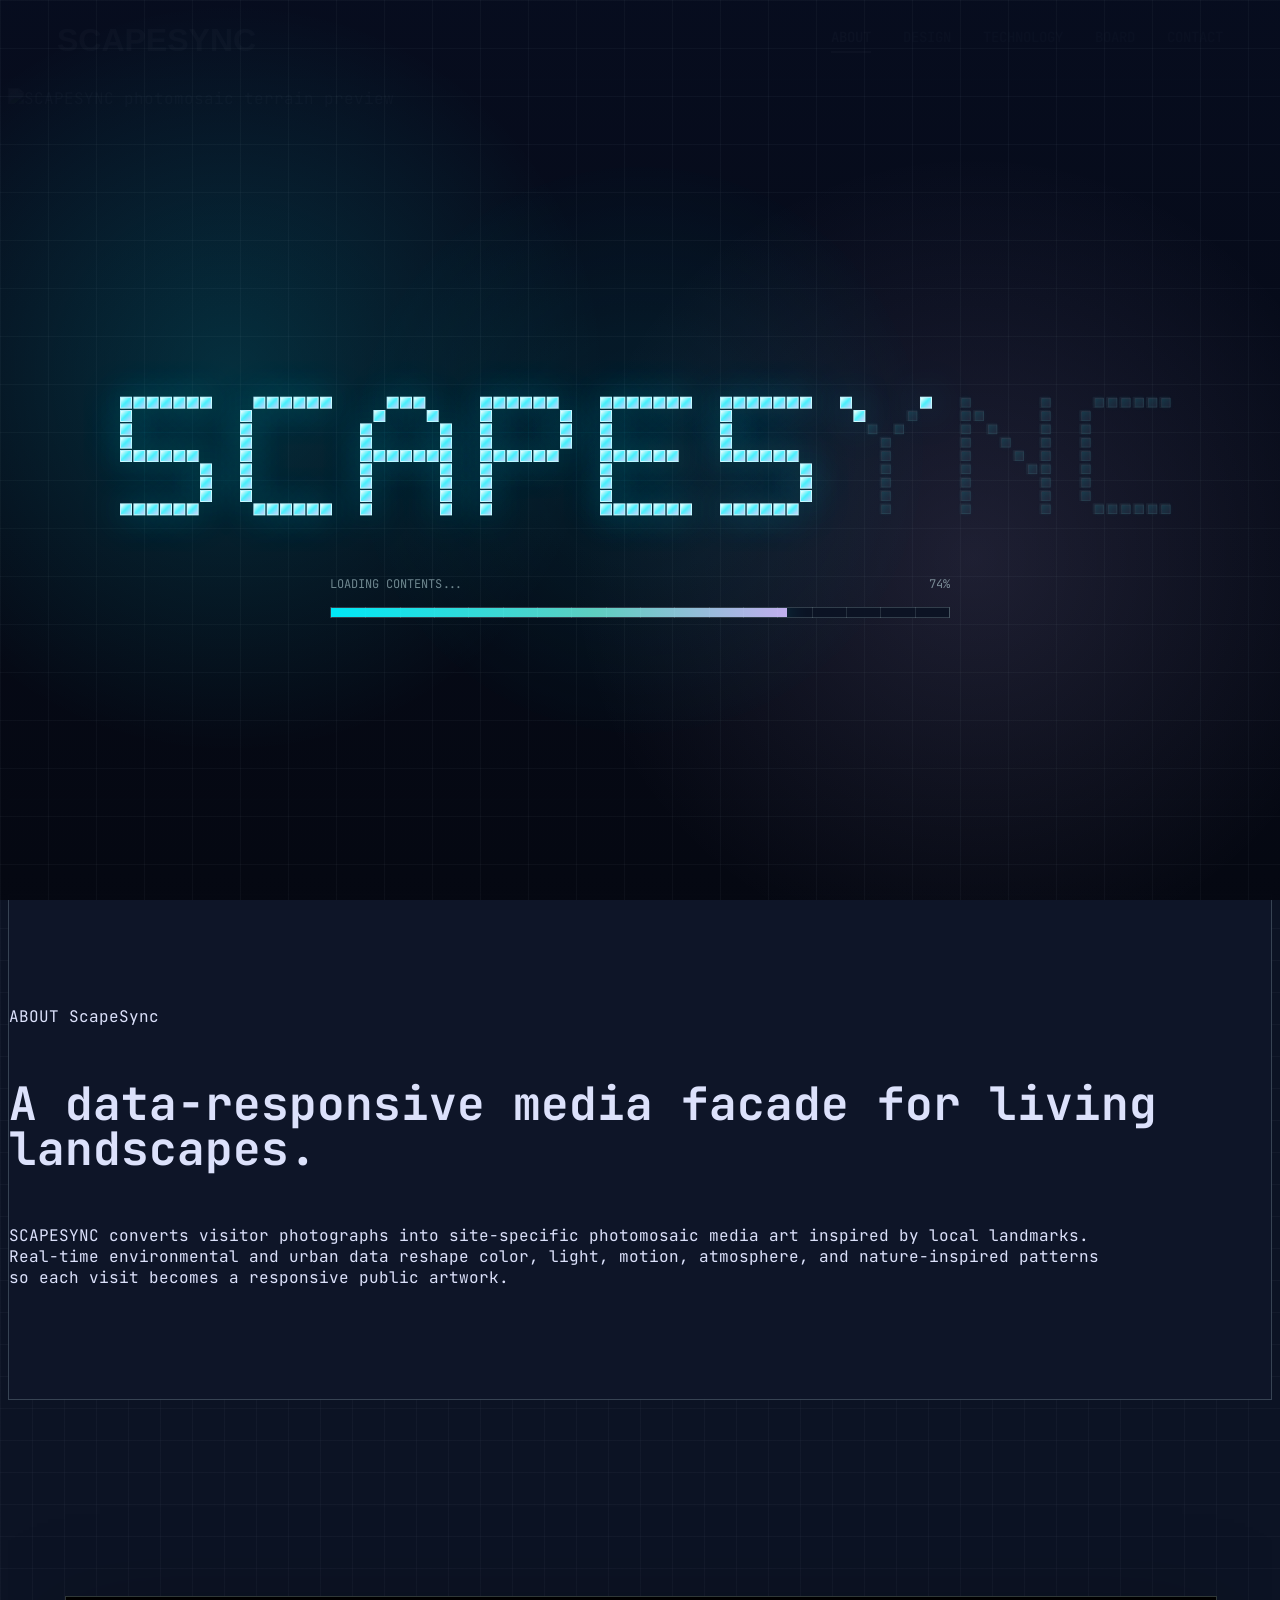
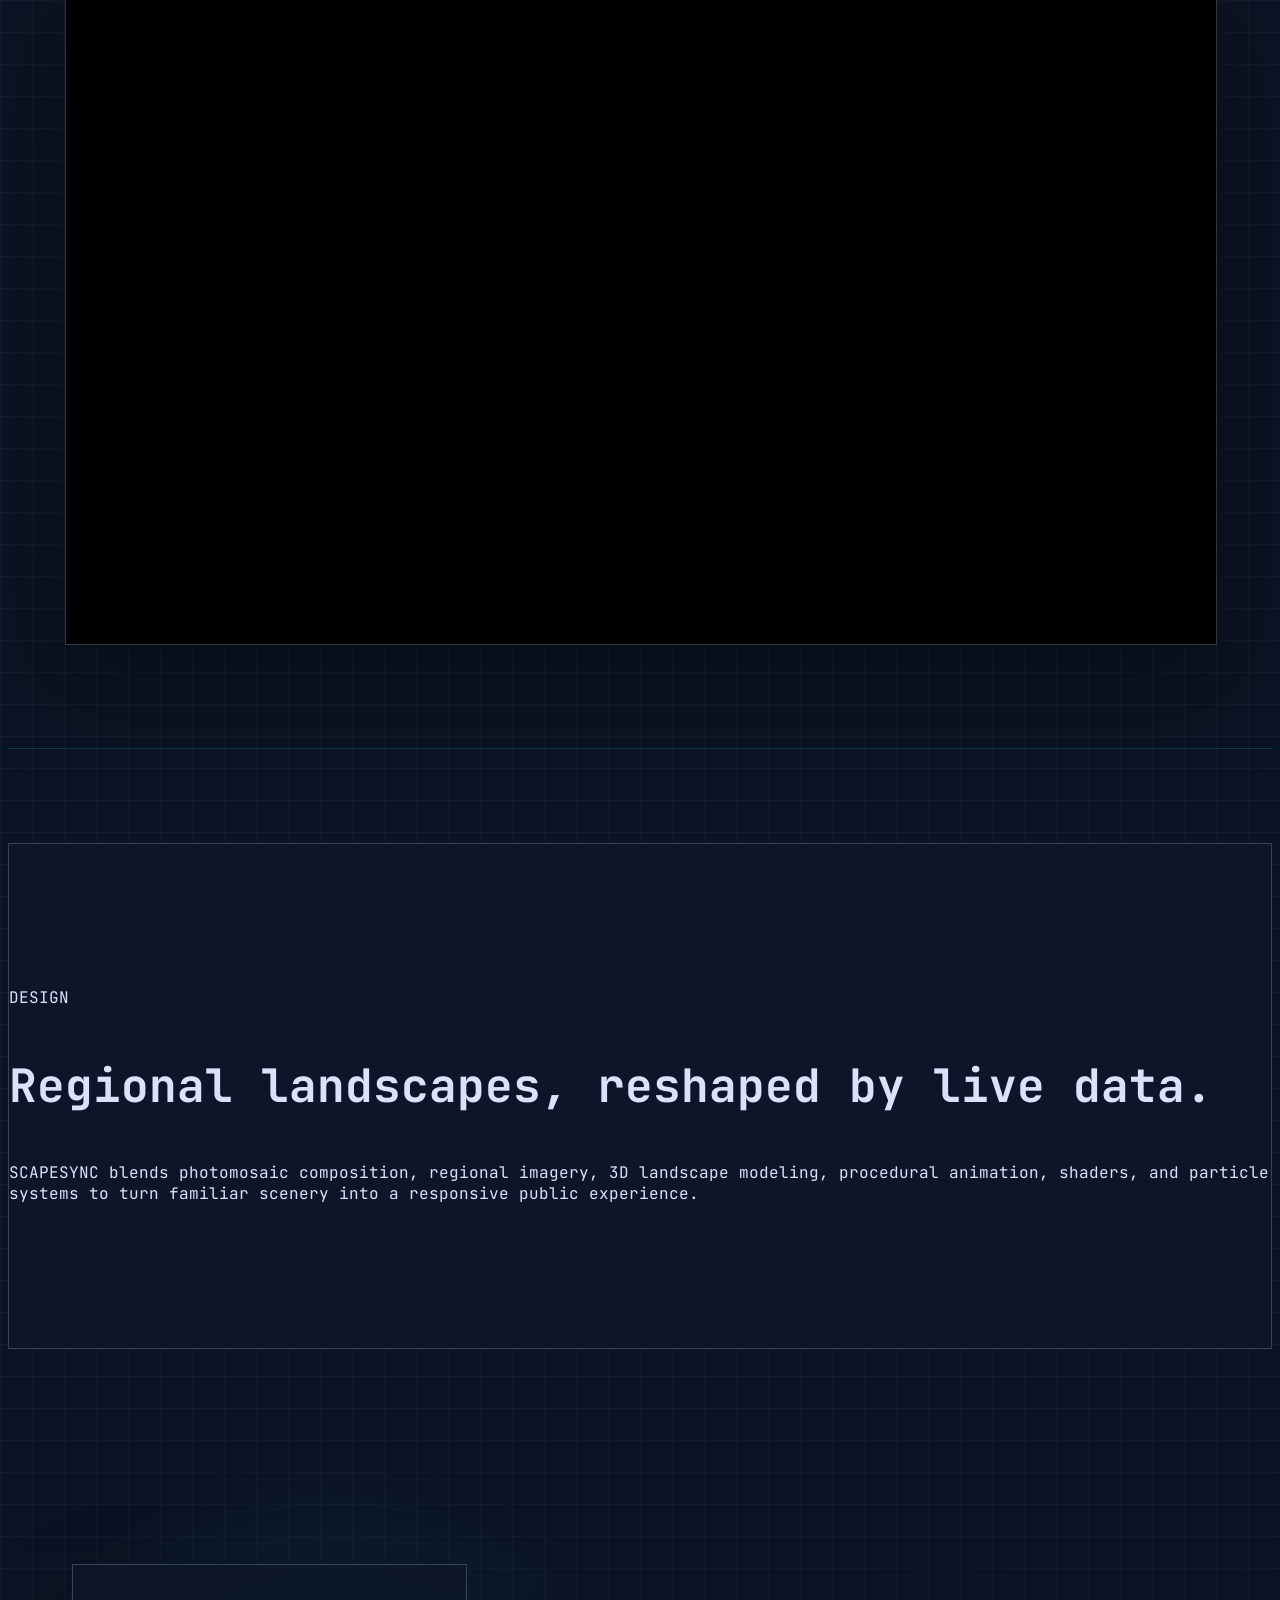
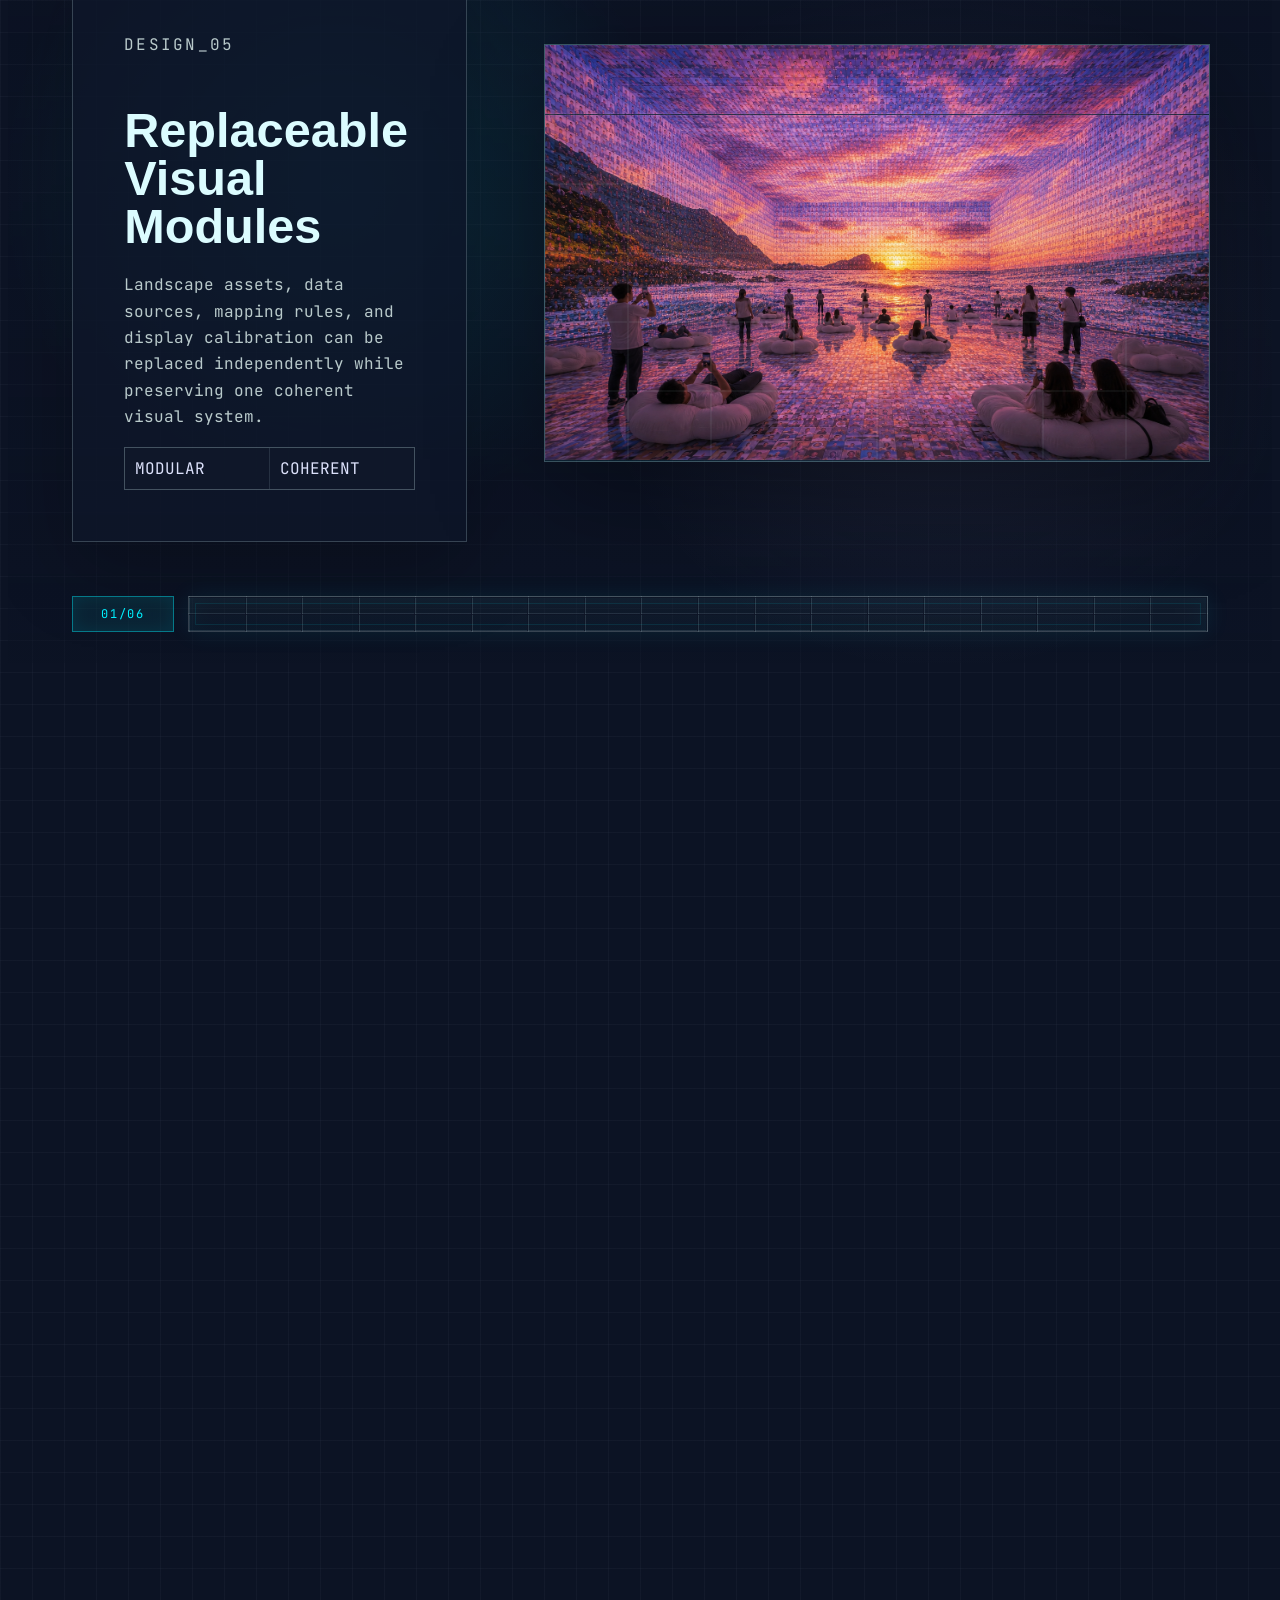
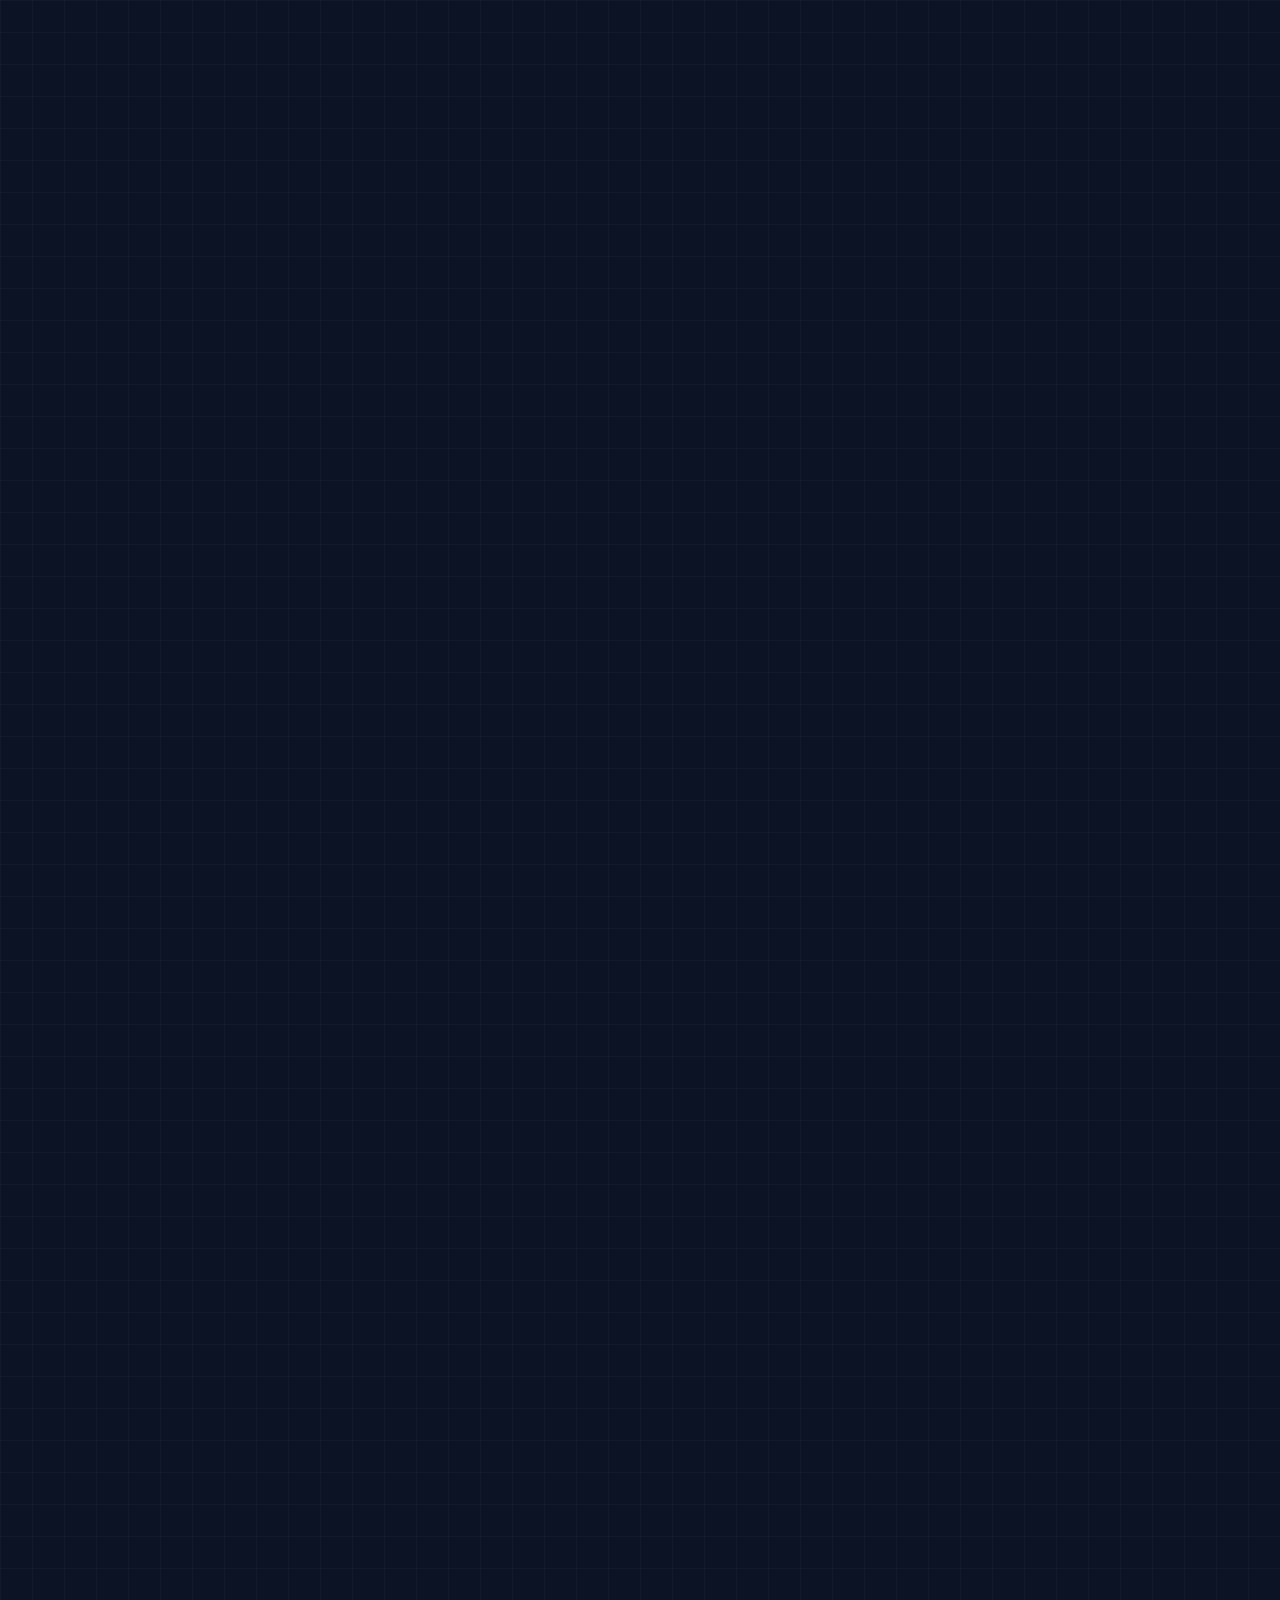
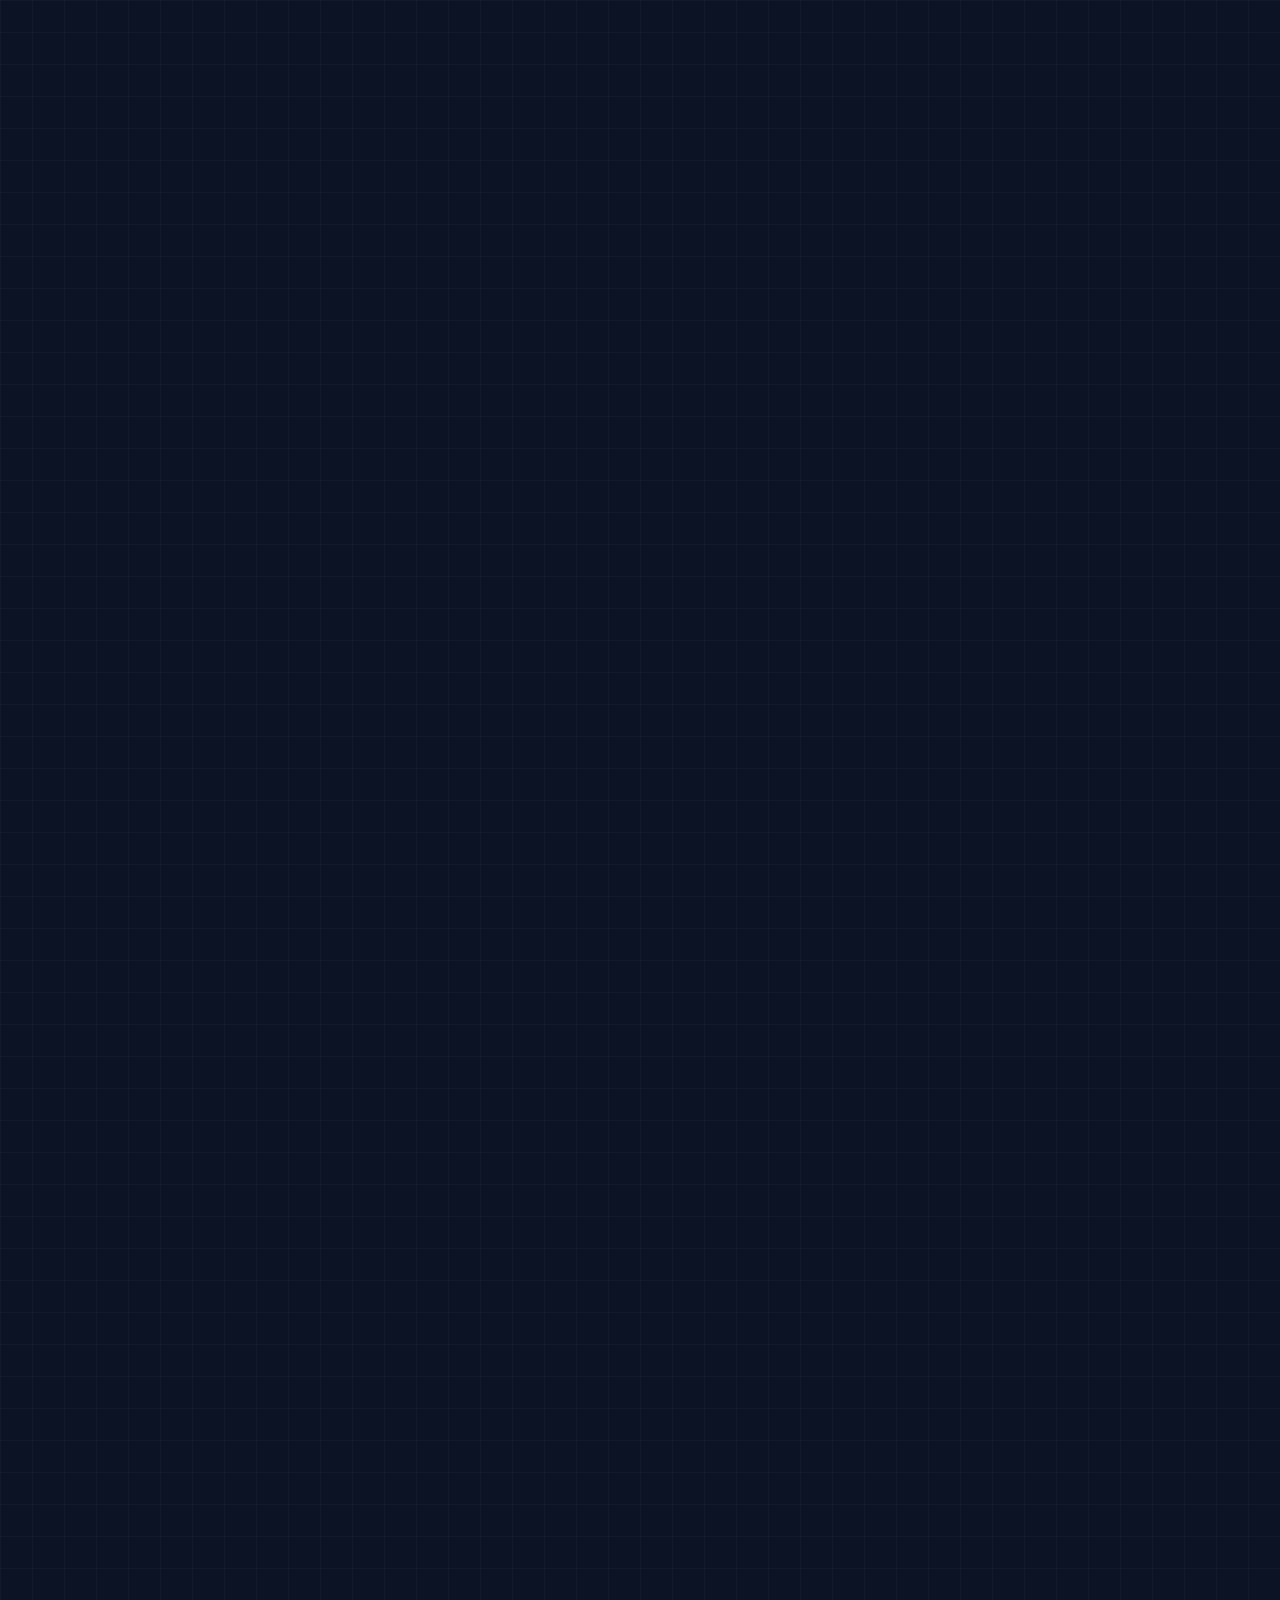
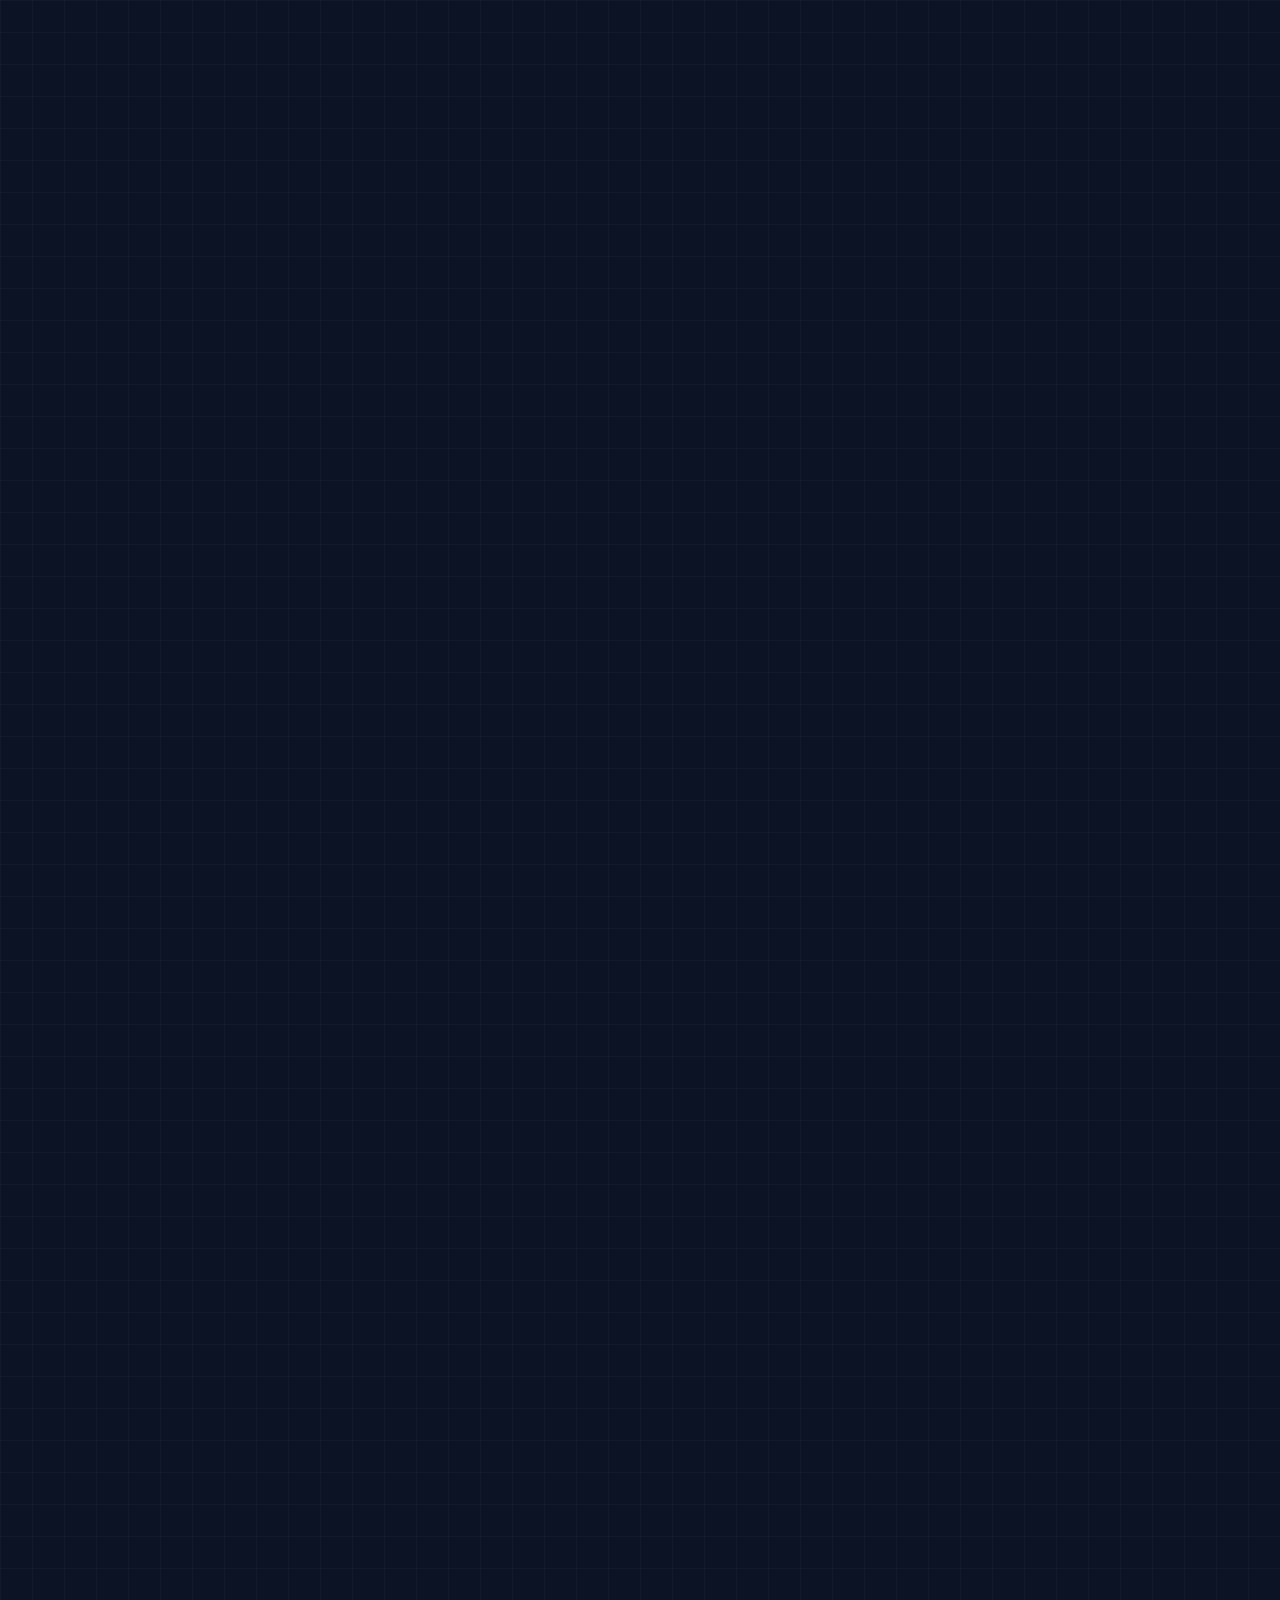
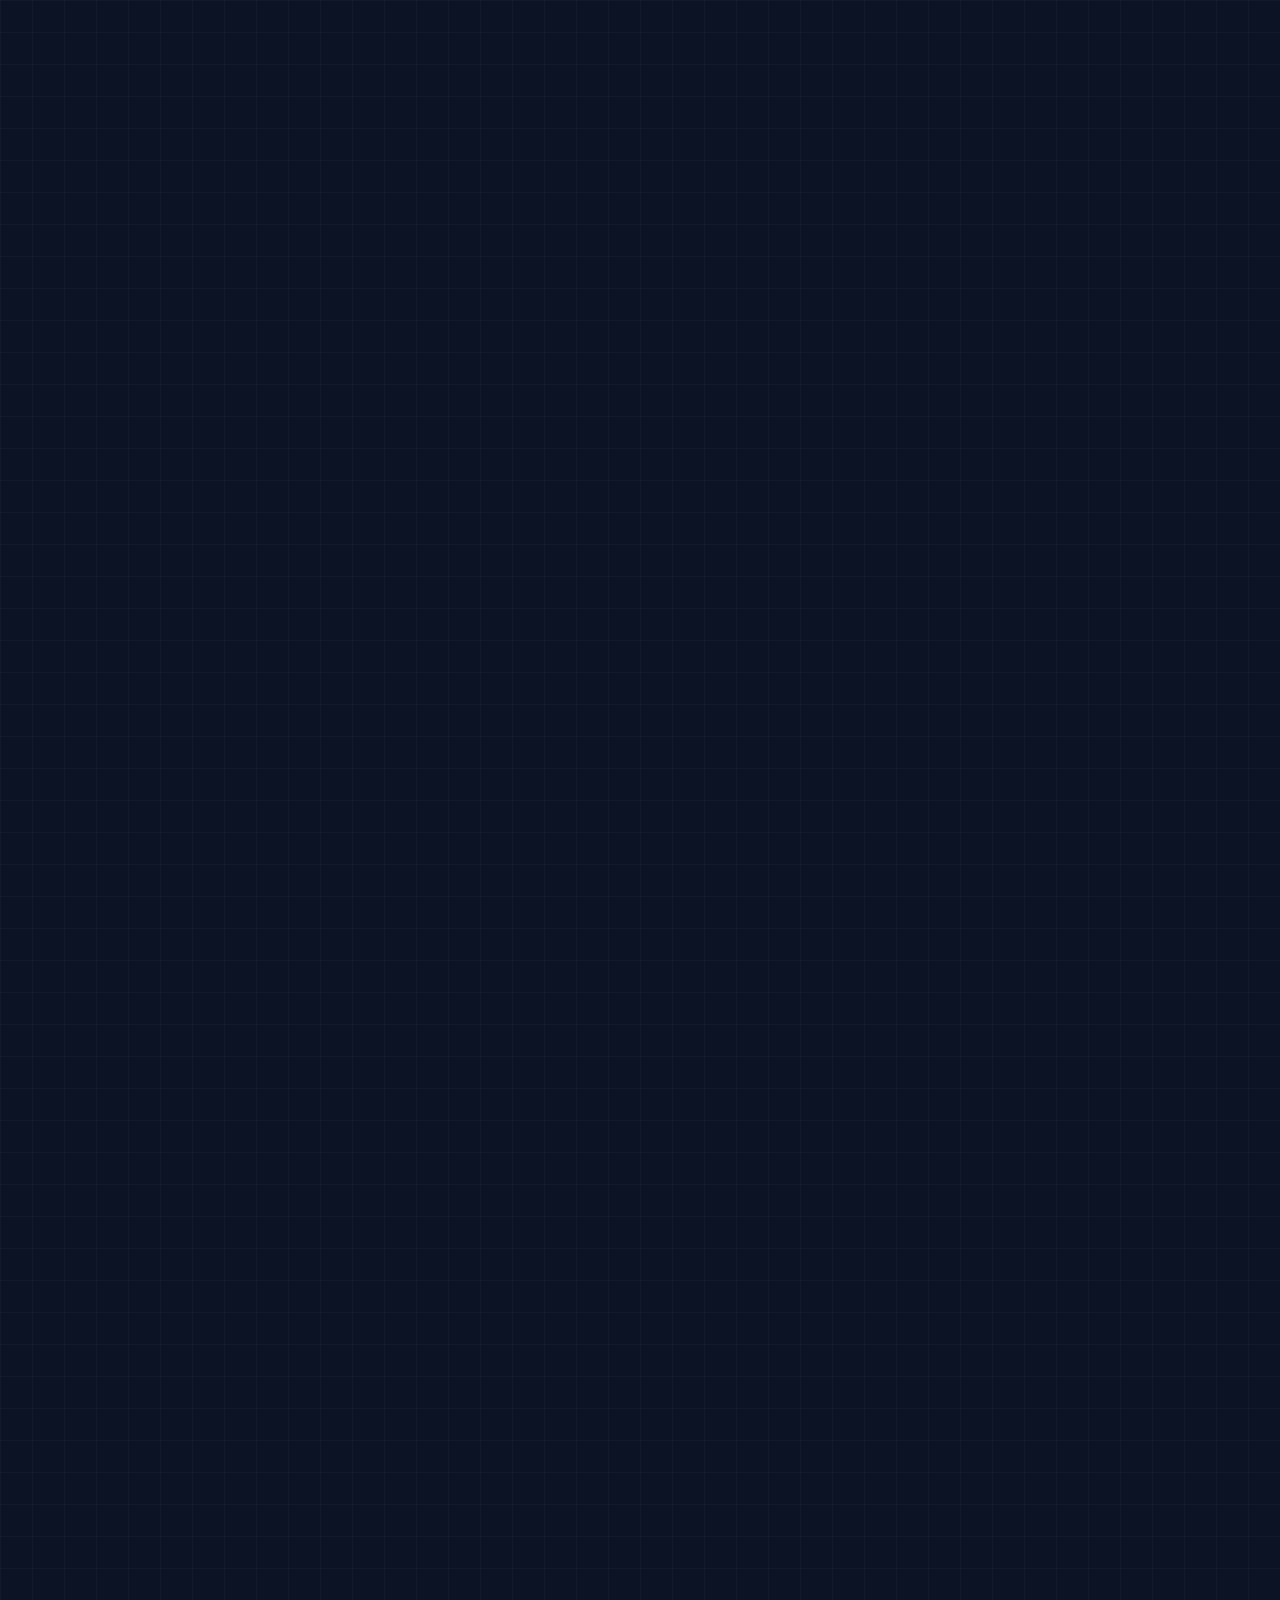
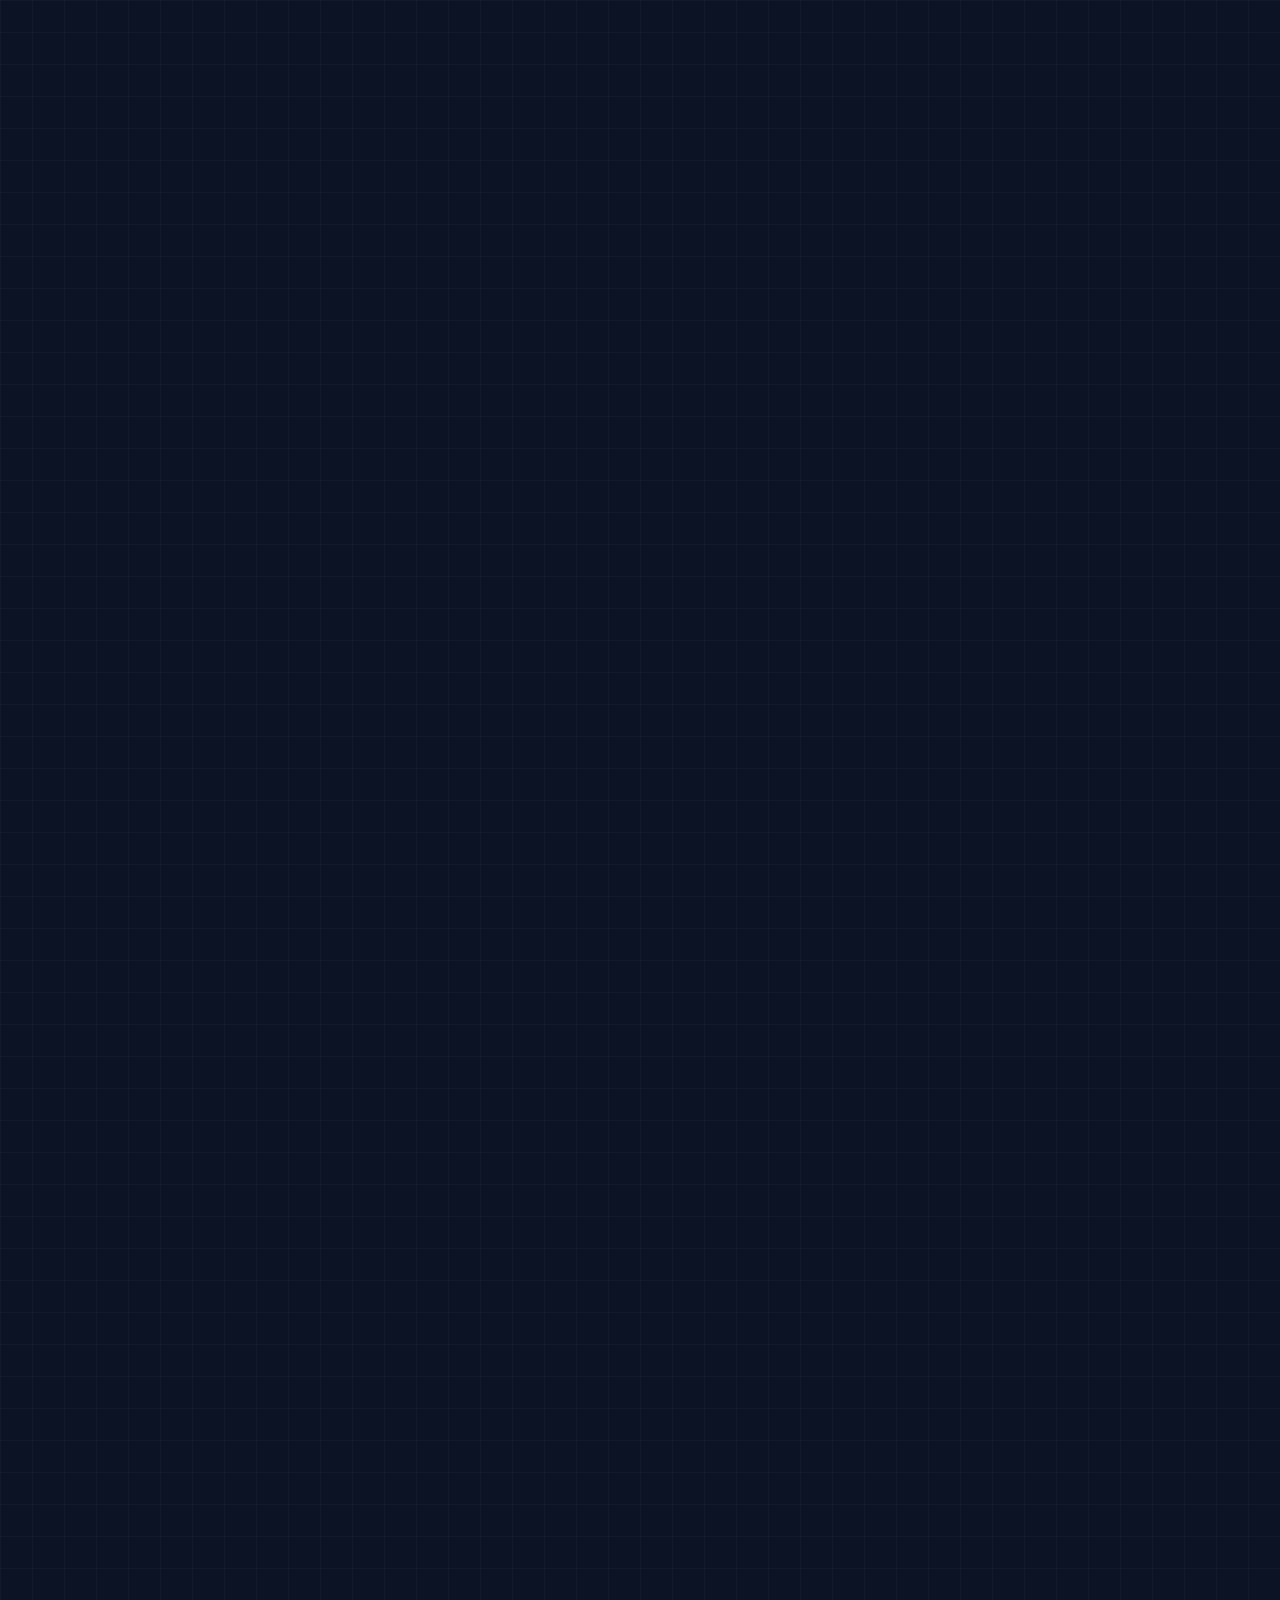
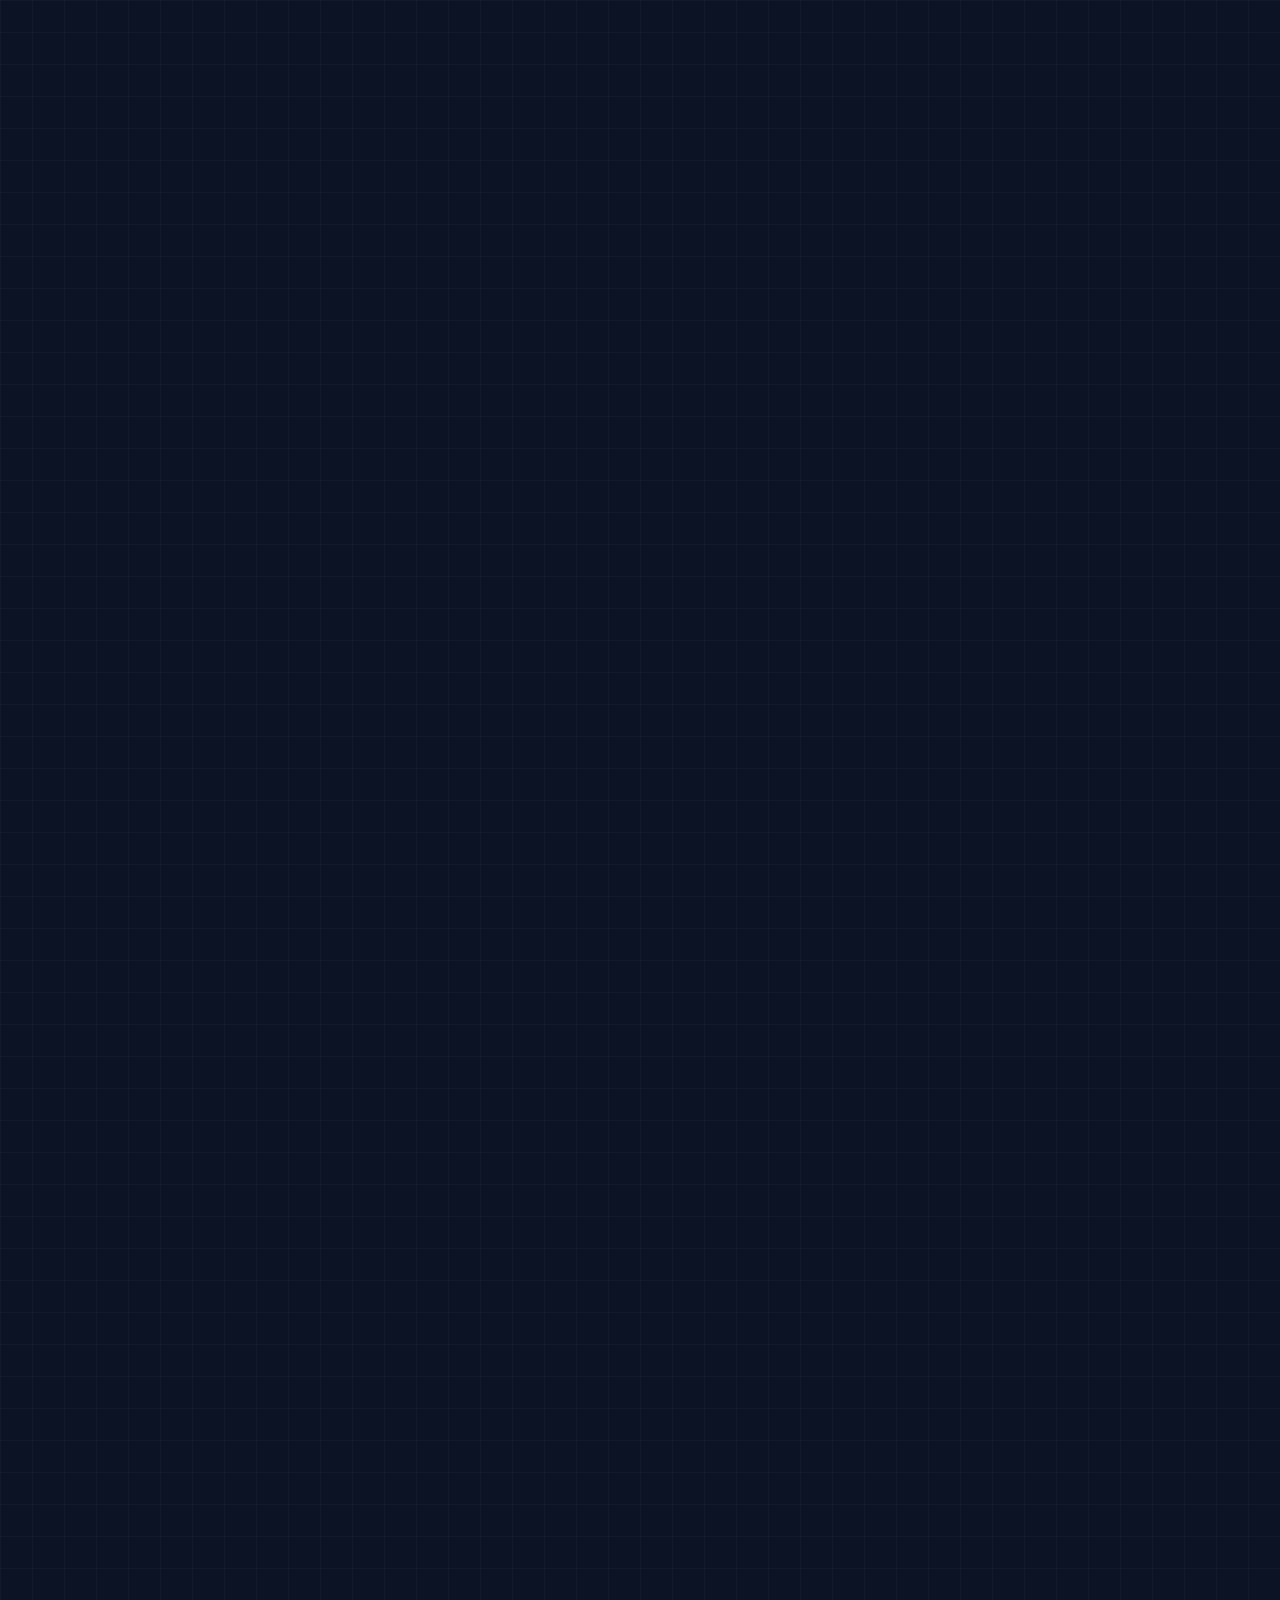
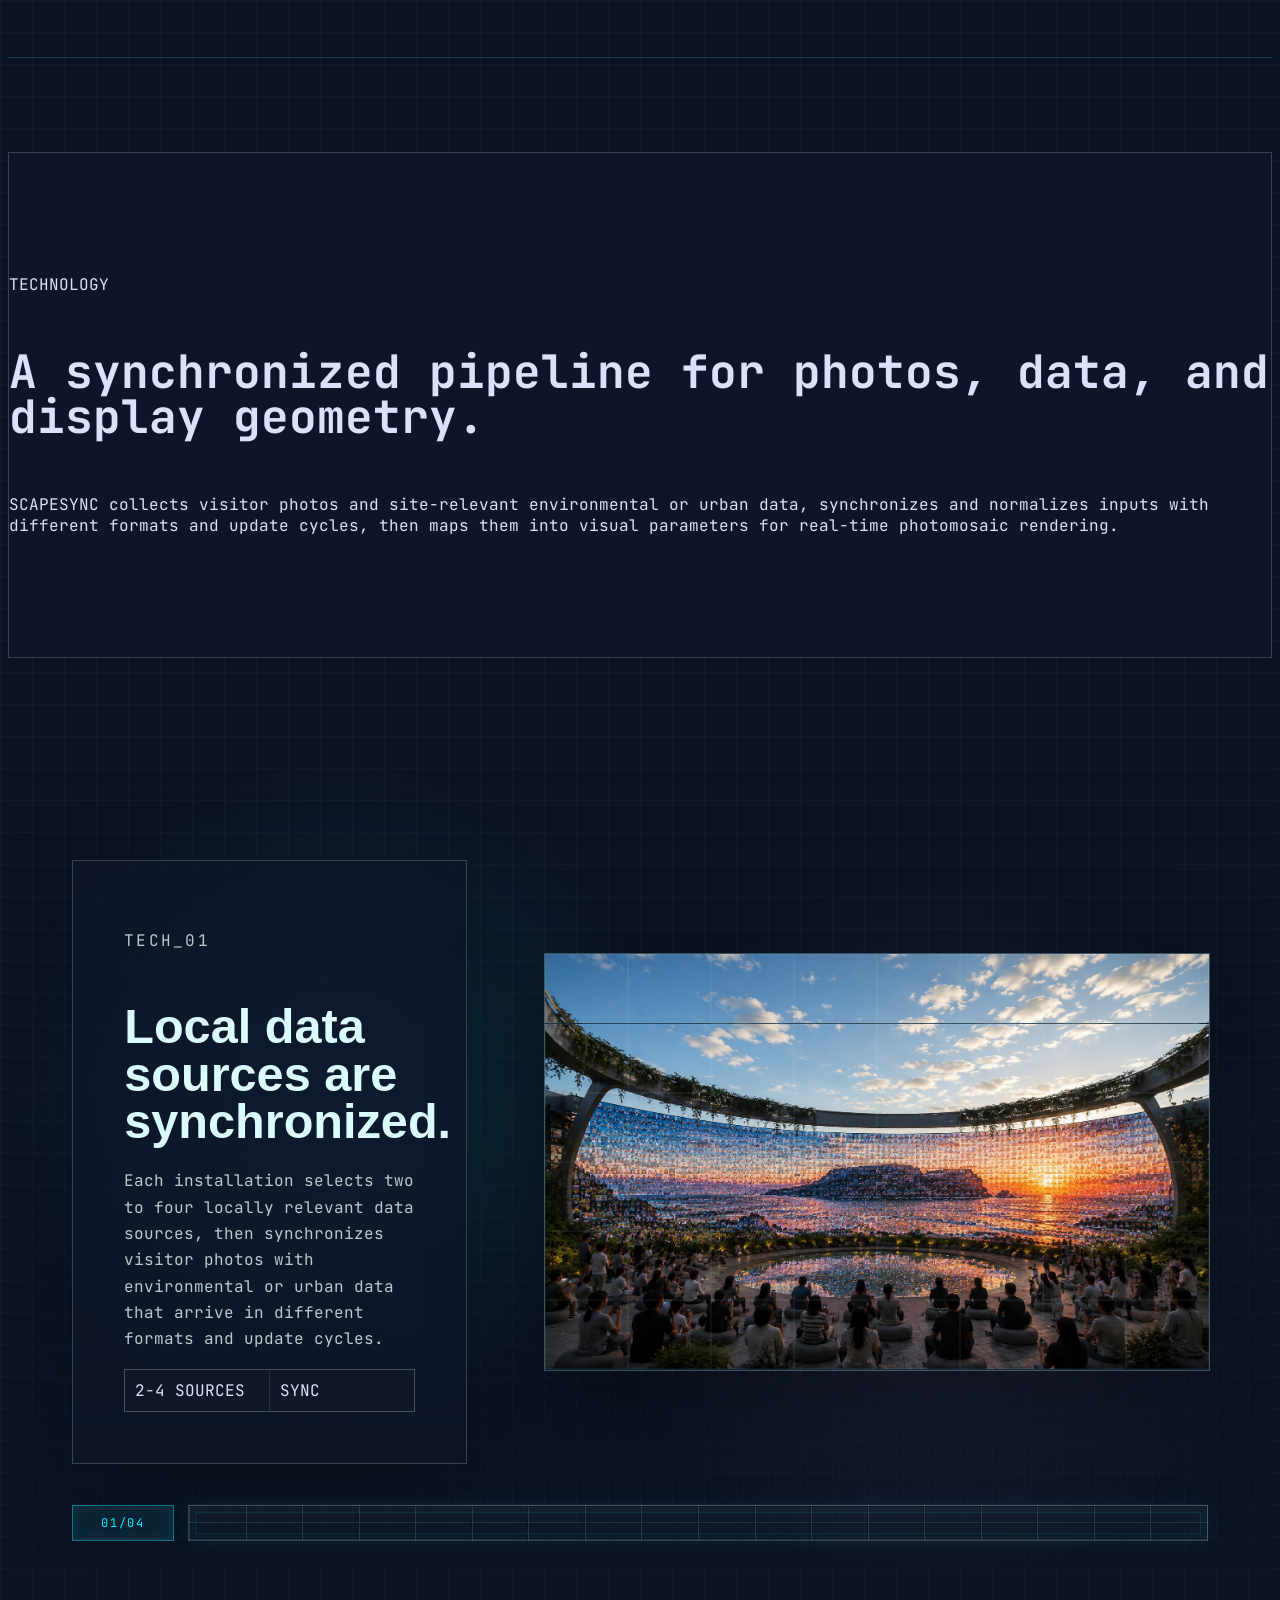
==== index.html @ 0336cdec "last" ====
<!DOCTYPE html>
<html class="dark is-preloading" lang="en">
<head>
<meta charset="utf-8"/>
<meta content="width=device-width, initial-scale=1.0" name="viewport"/>
<title>SCAPESYNC | Responsive Photomosaic Systems</title>
<script>
    (() => {
        try {
            if (sessionStorage.getItem('scapesync-main-assets-ready-v7') === '1') {
                document.documentElement.classList.remove('is-preloading');
            }
        } catch (error) {
            // Session storage can be unavailable in some privacy modes.
        }
    })();
</script>
<link rel="preload" as="image" href="assets/resource/scapesync_banner.jpg" fetchpriority="high"/>
<link rel="preload" as="video" href="assets/resource/Scapesync_about_video.mp4" type="video/mp4"/>
<script src="https://cdn.tailwindcss.com?plugins=forms,container-queries"></script>
<link href="https://fonts.googleapis.com/css2?family=Material+Symbols+Outlined:wght,FILL@100..700,0..1&amp;display=swap" rel="stylesheet"/>
<link href="https://cdn.jsdelivr.net/npm/geist@1.3.0/dist/fonts/geist.css" rel="stylesheet"/>
<link href="https://fonts.googleapis.com/css2?family=JetBrains+Mono:wght@400;500;700&amp;display=swap" rel="stylesheet"/>
<link href="assets/scapesync-common.css?v=nav-20260629" rel="stylesheet"/>
<script id="tailwind-config">
        tailwind.config = {
            darkMode: "class",
            theme: {
                extend: {
                    "colors": {
                        "on-tertiary-fixed-variant": "#005048",
                        "on-tertiary-fixed": "#00201c",
                        "on-secondary-fixed": "#23005c",
                        "error-container": "#93000a",
                        "inverse-on-surface": "#2a3043",
                        "error": "#ffb4ab",
                        "tertiary": "#d3fff6",
                        "on-secondary-container": "#c4abff",
                        "on-error-container": "#ffdad6",
                        "primary-container": "#00f0ff",
                        "secondary-container": "#571bc1",
                        "surface-container-lowest": "#070d1f",
                        "on-primary-fixed-variant": "#004f54",
                        "surface-dim": "#0c1324",
                        "secondary": "#d0bcff",
                        "on-surface": "#dce1fb",
                        "on-primary": "#00363a",
                        "surface-container-low": "#151b2d",
                        "outline-variant": "#3b494b",
                        "surface-container": "#191f31",
                        "secondary-fixed-dim": "#d0bcff",
                        "on-tertiary-container": "#006b60",
                        "on-secondary-fixed-variant": "#5516be",
                        "secondary-fixed": "#e9ddff",
                        "tertiary-fixed-dim": "#4fdbc8",
                        "on-background": "#dce1fb",
                        "outline": "#849495",
                        "on-primary-container": "#006970",
                        "primary-fixed": "#7df4ff",
                        "surface-tint": "#00dbe9",
                        "inverse-primary": "#006970",
                        "tertiary-fixed": "#71f8e4",
                        "on-error": "#690005",
                        "tertiary-container": "#66efdb",
                        "surface-variant": "#2e3447",
                        "inverse-surface": "#dce1fb",
                        "on-surface-variant": "#b9cacb",
                        "surface-container-high": "#23293c",
                        "surface": "#0c1324",
                        "on-secondary": "#3c0091",
                        "primary-fixed-dim": "#00dbe9",
                        "background": "#0c1324",
                        "surface-container-highest": "#2e3447",
                        "surface-bright": "#33394c",
                        "on-tertiary": "#003731",
                        "on-primary-fixed": "#002022",
                        "primary": "#dbfcff"
                    },
                    "borderRadius": {
                        "DEFAULT": "0px",
                        "lg": "0px",
                        "xl": "0px",
                        "full": "0px"
                    },
                    "spacing": {
                        "margin-mobile": "20px",
                        "unit": "4px",
                        "margin-desktop": "64px",
                        "gutter": "24px",
                        "container-max": "1440px"
                    },
                    "fontFamily": {
                        "headline-lg-mobile": ["Geist"],
                        "headline-xl": ["Geist"],
                        "headline-lg": ["Geist"],
                        "data-label": ["JetBrains Mono"],
                        "data-value": ["JetBrains Mono"],
                        "body-md": ["JetBrains Mono"]
                    },
                    "fontSize": {
                        "headline-lg-mobile": ["24px", {"lineHeight": "32px", "letterSpacing": "0", "fontWeight": "600"}],
                        "headline-xl": ["48px", {"lineHeight": "56px", "letterSpacing": "0", "fontWeight": "700"}],
                        "headline-lg": ["16px", {"lineHeight": "40px", "letterSpacing": "0", "fontWeight": "600"}],
                        "data-label": ["72px", {"lineHeight": "20px", "letterSpacing": "0", "fontWeight": "500"}],
                        "data-value": ["12px", {"lineHeight": "16px", "letterSpacing": "0", "fontWeight": "700"}],
                        "body-md": ["14px", {"lineHeight": "22px", "letterSpacing": "0", "fontWeight": "400"}]
                    }
                },
            },
        }
    </script>
<style>
        html {
            scroll-behavior: smooth;
        }

        :root {
            --nav-h: 80px;
        }

        body {
            min-height: 100vh;
            background-color: #0c1324;
            color: #dce1fb;
            font-family: 'JetBrains Mono', monospace;
            overflow-x: hidden;
            background-image:
                linear-gradient(rgba(219, 252, 255, 0.03) 1px, transparent 1px),
                linear-gradient(90deg, rgba(219, 252, 255, 0.03) 1px, transparent 1px);
            background-size: 32px 32px;
        }

        #ambient-tile-field {
            position: fixed;
            inset: 0;
            z-index: 0;
            display: grid;
            grid-template-columns: repeat(var(--ambient-columns, 40), minmax(0, 1fr));
            grid-template-rows: repeat(var(--ambient-rows, 24), minmax(0, 1fr));
            gap: 1px;
            pointer-events: none;
            perspective: 1200px;
            transform-style: preserve-3d;
            opacity: 0.76;
            contain: layout paint style;
        }

        #ambient-tile-field::after {
            content: '';
            position: absolute;
            inset: 0;
            z-index: 2;
            background: linear-gradient(180deg, rgba(12, 19, 36, 0.16), rgba(12, 19, 36, 0.82));
            pointer-events: none;
        }

        .ambient-tile {
            position: relative;
            z-index: 0;
            min-width: 0;
            min-height: 0;
            background: hsla(var(--tile-hue, 185), 100%, 55%, var(--tile-alpha, 0.026));
            border: 1px solid hsla(var(--tile-hue, 185), 100%, 82%, var(--tile-border, 0.045));
            opacity: var(--tile-opacity, 0.54);
            box-shadow:
                0 0 calc(var(--tile-glow, 0) * 1px) hsla(var(--tile-hue, 185), 100%, 62%, 0.22),
                inset 0 0 calc(var(--tile-inner-glow, 0) * 1px) hsla(var(--tile-hue, 185), 100%, 78%, 0.12);
            transform:
                translateZ(var(--tile-z, 0px))
                rotateX(var(--tile-rx, 0deg))
                rotateY(var(--tile-ry, 0deg));
            transition:
                transform 260ms cubic-bezier(0.16, 1, 0.3, 1),
                background-color 260ms ease,
                border-color 260ms ease,
                opacity 260ms ease,
                box-shadow 260ms ease;
            will-change: transform;
        }

        .ambient-tile.is-near {
            border-color: hsla(var(--tile-hue, 185), 100%, 78%, var(--tile-border, 0.28));
        }

        .glass-panel,
        .section-card,
        .data-card {
            background: rgba(15, 23, 42, 0.82);
            backdrop-filter: blur(10px);
            border: 1px solid rgba(219, 252, 255, 0.2);
            border-radius: 0;
        }

        .glass-panel {
            opacity: 0;
            transform: translate3d(0, 34px, -90px) scale(0.92);
            transition:
                opacity 0.8s ease,
                transform 0.95s cubic-bezier(0.16, 1, 0.3, 1);
        }

        .scroll-reveal {
            --assembly-x: 0px;
            --assembly-y: 84px;
            --assembly-z: -120px;
            --assembly-scale: 0.86;
            --assembly-rotate: 0deg;
            opacity: 0;
            transform:
                translate3d(var(--assembly-x), var(--assembly-y), var(--assembly-z))
                scale(var(--assembly-scale))
                rotateZ(var(--assembly-rotate));
            transition:
                opacity 0.82s cubic-bezier(0.16, 1, 0.3, 1),
                transform 1.12s cubic-bezier(0.16, 1, 0.3, 1),
                border-color 520ms ease,
                background-color 520ms ease,
                box-shadow 520ms ease;
            will-change: opacity, transform;
        }

        .scroll-reveal.visible,
        .mosaic-target.assembled .glass-panel {
            opacity: 1;
            transform: translateY(0) scale(1);
        }

        .material-symbols-outlined {
            font-variation-settings: 'FILL' 0, 'wght' 400, 'GRAD' 0, 'opsz' 24;
        }

        #hero-mosaic-overlay {
            position: absolute;
            inset: 0;
            z-index: 5;
            display: grid;
            grid-template-columns: repeat(10, 1fr);
            grid-template-rows: repeat(10, 1fr);
            pointer-events: none;
        }

        .hero-tile {
            background-color: #0c1324;
            border: 1px solid rgba(0, 240, 255, 0.05);
            transform: translateZ(0);
            transform-origin: center;
            transition: transform 1.2s cubic-bezier(0.2, 0.8, 0.2, 1), opacity 1.2s ease;
        }

        .mosaic-target.assembled .hero-tile {
            transform: translateZ(120px) scale(0.02);
            opacity: 0;
        }

        .sync-section {
            --section-rx: 0deg;
            --section-ry: 0deg;
            --tile-rx: 0deg;
            --tile-ry: 0deg;
            perspective: 1200px;
        }

        .section-intro {
            min-height: calc(86svh - var(--nav-h));
            display: flex;
            align-items: center;
        }

        .hero-banner {
            position: relative;
            padding-top: var(--nav-h);
            background: #050a14;
            border-bottom: 1px solid rgba(0, 240, 255, 0.2);
        }

        .hero-banner-media {
            width: 100%;
            aspect-ratio: 16 / 9;
            background: #000;
        }

        .hero-banner-image {
            display: block;
            width: 100%;
            height: 100%;
            object-fit: contain;
            object-position: center;
        }

        .about-video-section {
            position: relative;
            padding: clamp(64px, 8vw, 112px) clamp(20px, 4.45vw, 64px);
            border-bottom: 1px solid rgba(0, 240, 255, 0.2);
        }

        .about-video-frame {
            width: min(1440px, 100%);
            margin-inline: auto;
            aspect-ratio: 16 / 9;
            overflow: hidden;
            background: #000;
            border: 1px solid rgba(219, 252, 255, 0.22);
            box-shadow: 0 32px 100px rgba(0, 0, 0, 0.34);
        }

        .about-video-frame video {
            display: block;
            width: 100%;
            height: 100%;
            object-fit: contain;
        }

        .section-intro .section-card {
            width: 100%;
            min-height: min(56vh, 520px);
            display: flex;
            flex-direction: column;
            justify-content: center;
        }

        .section-intro .section-card h2 {
            font-size: clamp(27px, 3.6vw, 47px);
            line-height: 0.98;
        }

        .section-card,
        .data-card {
            position: relative;
            overflow: hidden;
            transition:
                transform 520ms cubic-bezier(0.16, 1, 0.3, 1),
                border-color 520ms ease,
                background-color 520ms ease,
                box-shadow 520ms ease;
            transform-style: preserve-3d;
        }

        .section-card.scroll-reveal,
        .data-card.scroll-reveal {
            transition:
                opacity 0.82s cubic-bezier(0.16, 1, 0.3, 1),
                transform 1.12s cubic-bezier(0.16, 1, 0.3, 1),
                border-color 520ms ease,
                background-color 520ms ease,
                box-shadow 520ms ease;
        }

        .section-card::before,
        .data-card::before {
            content: '';
            position: absolute;
            inset: 0;
            background: radial-gradient(500px circle at var(--card-x, 50%) var(--card-y, 50%), rgba(0, 240, 255, 0.18), transparent 44%);
            opacity: 0;
            transition: opacity 420ms ease;
            pointer-events: none;
            z-index: 1;
        }

        .section-card > *,
        .data-card > * {
            position: relative;
            z-index: 2;
        }

        .sync-section:hover .section-card,
        .sync-section.is-hovered .section-card {
            border-color: rgba(219, 252, 255, 0.65);
            box-shadow: 0 24px 80px rgba(0, 240, 255, 0.12);
            transform: translateY(-6px) rotateX(var(--section-rx)) rotateY(var(--section-ry));
        }

        .sync-section:hover .section-card::before,
        .sync-section.is-hovered .section-card::before,
        .data-card:hover::before,
        .data-card.is-hovered::before {
            opacity: 1;
        }

        .data-card:hover,
        .data-card.is-hovered {
            border-color: rgba(113, 248, 228, 0.58);
            box-shadow: 0 16px 44px rgba(113, 248, 228, 0.1);
            transform: translateY(-4px);
        }

        .section-tile-array {
            display: grid;
            grid-template-columns: repeat(6, 1fr);
            gap: 4px;
            min-height: 160px;
            transform-style: preserve-3d;
        }

        .section-tile {
            --tile-assemble-x: 0px;
            --tile-assemble-y: 0px;
            --tile-assemble-z: -120px;
            --tile-assemble-rotate: 0deg;
            min-height: 24px;
            border: 1px solid rgba(219, 252, 255, 0.14);
            background: rgba(0, 240, 255, 0.08);
            opacity: 0;
            transform:
                translate3d(var(--tile-assemble-x), var(--tile-assemble-y), var(--tile-assemble-z))
                scale(0.56)
                rotateZ(var(--tile-assemble-rotate));
            transition:
                transform 880ms cubic-bezier(0.16, 1, 0.3, 1),
                background-color 540ms ease,
                border-color 540ms ease,
                opacity 620ms ease;
            will-change: opacity, transform;
        }

        .mosaic-target.assembled .section-tile {
            opacity: 0.72;
            transform: translate3d(0, 0, 0) scale(1) rotateZ(0deg);
        }

        .section-tile:nth-child(3n) {
            background: rgba(113, 248, 228, 0.11);
        }

        .section-tile:nth-child(4n) {
            background: rgba(208, 188, 255, 0.1);
        }

        .sync-section.assembled:hover .section-tile,
        .sync-section.assembled.is-hovered .section-tile {
            border-color: rgba(219, 252, 255, 0.42);
            opacity: 1;
            transform:
                translateZ(var(--tile-depth, 16px))
                rotateX(var(--tile-rx))
                rotateY(var(--tile-ry));
        }

        .data-thumb {
            position: relative;
            aspect-ratio: 16 / 10;
            background: rgba(0, 240, 255, 0.08);
            border-bottom: 1px solid rgba(219, 252, 255, 0.18);
            overflow: hidden;
        }

        .data-thumb::after {
            content: '';
            position: absolute;
            inset: 0;
            z-index: 2;
            pointer-events: none;
            opacity: 0;
            transform: scale(0.78);
            background:
                linear-gradient(rgba(219, 252, 255, 0.16) 1px, transparent 1px),
                linear-gradient(90deg, rgba(219, 252, 255, 0.16) 1px, transparent 1px),
                radial-gradient(circle at 72% 24%, rgba(0, 240, 255, 0.18), transparent 34%);
            background-size: 12.5% 20%, 12.5% 20%, 100% 100%;
            mix-blend-mode: screen;
            transition:
                opacity 720ms ease,
                transform 920ms cubic-bezier(0.16, 1, 0.3, 1);
        }

        .data-thumb img {
            width: 100%;
            height: 100%;
            object-fit: cover;
            transform: scale(1.12);
            transform-origin: center;
            filter: saturate(0.72) contrast(1.1) brightness(0.86);
            mix-blend-mode: luminosity;
            transition:
                transform 980ms cubic-bezier(0.16, 1, 0.3, 1);
            will-change: transform;
        }

        .data-card.visible .data-thumb::after {
            opacity: 0.42;
            transform: scale(1);
        }

        .data-card.visible .data-thumb img {
            transform: scale(1);
        }

        .data-card:hover .data-thumb img,
        .data-card.is-hovered .data-thumb img {
            transform: scale(1.04) translateZ(0);
        }

        .metric-strip {
            display: grid;
            grid-template-columns: repeat(2, minmax(0, 1fr));
            gap: 1px;
            border: 1px solid rgba(219, 252, 255, 0.16);
            background: rgba(219, 252, 255, 0.12);
        }

        .metric-strip span {
            min-width: 0;
            background: rgba(12, 19, 36, 0.82);
            padding: 10px;
            overflow-wrap: anywhere;
        }

        .mosaic-story {
            position: relative;
            min-height: var(--story-height, 340svh);
            border-bottom: 1px solid rgba(0, 240, 255, 0.2);
            background: transparent;
        }

        .mosaic-stage {
            position: sticky;
            top: var(--nav-h);
            min-height: calc(100svh - var(--nav-h));
            display: flex;
            align-items: center;
            overflow: hidden;
            perspective: 1600px;
        }

        .mosaic-stage::before {
            content: '';
            position: absolute;
            inset: 0;
            background:
                radial-gradient(circle at 26% 42%, rgba(0, 240, 255, 0.12), transparent 32%),
                radial-gradient(circle at 74% 58%, rgba(208, 188, 255, 0.09), transparent 34%),
                linear-gradient(180deg, rgba(12, 19, 36, 0.08), rgba(12, 19, 36, 0.46));
            pointer-events: none;
        }

        .mosaic-deck {
            position: relative;
            z-index: 2;
            width: min(1320px, calc(100% - clamp(40px, 10vw, 128px)));
            height: min(72vh, 720px);
            margin-inline: auto;
        }

        .mosaic-story-card {
            position: absolute;
            inset: 0;
            display: grid;
            grid-template-columns: minmax(280px, 0.82fr) minmax(420px, 1.38fr);
            gap: clamp(28px, 6vw, 92px);
            align-items: center;
            opacity: 0;
            pointer-events: none;
            transform-style: preserve-3d;
            will-change: opacity, transform;
        }

        .mosaic-story.media-only .mosaic-deck {
            width: min(1440px, calc(100% - clamp(40px, 8vw, 112px)));
            height: min(78vh, 820px);
        }

        .mosaic-story.media-only .mosaic-story-card {
            grid-template-columns: 1fr;
            gap: 0;
        }

        .mosaic-story.media-only .mosaic-media {
            width: min(1360px, 100%);
            aspect-ratio: 16 / 9;
            margin-inline: auto;
        }

        .mosaic-story-card.is-media-only {
            grid-template-columns: 1fr;
            gap: 0;
        }

        .mosaic-story-card.is-media-only .mosaic-media {
            width: min(1360px, 100%);
            aspect-ratio: 16 / 9;
            margin-inline: auto;
        }

        .mosaic-story-card::before {
            display: none;
        }

        .mosaic-copy-panel {
            position: relative;
            overflow: hidden;
            padding: clamp(28px, 4vw, 54px);
            background: rgba(15, 23, 42, 0.78);
            border: 1px solid rgba(219, 252, 255, 0.2);
            backdrop-filter: blur(12px);
            box-shadow: 0 24px 80px rgba(0, 0, 0, 0.24);
        }

        .mosaic-copy-panel::after {
            content: '';
            position: absolute;
            inset: -18%;
            pointer-events: none;
            opacity: var(--copy-grain, 0);
            background-image:
                radial-gradient(circle, rgba(0, 240, 255, 0.42) 0 1px, transparent 1.8px),
                radial-gradient(circle, rgba(219, 252, 255, 0.24) 0 1px, transparent 1.7px);
            background-position: 0 0, 5px 7px;
            background-size: 13px 13px, 17px 17px;
            mix-blend-mode: screen;
            transform: translate3d(var(--copy-grain-x, 0), 0, 0);
        }

        .mosaic-copy-panel > * {
            position: relative;
            z-index: 2;
            opacity: var(--copy-solid, 1);
            transform: translate3d(var(--copy-x, 0), 0, 0);
        }

        .mosaic-kicker {
            font-family: 'JetBrains Mono', monospace;
            font-size: 12px;
            line-height: 16px;
            letter-spacing: 0.14em;
            color: #d3fff6;
            text-transform: uppercase;
            margin-bottom: 16px;
        }

        .mosaic-copy-panel h3 {
            font-family: 'Geist', sans-serif;
            font-size: clamp(22px, 3.8vw, 50px);
            line-height: 0.98;
            color: #dbfcff;
            margin-bottom: 22px;
        }

        .mosaic-copy-panel p {
            color: #b9cacb;
            font-size: clamp(14px, 1.25vw, 18px);
            line-height: 1.65;
        }

        .mosaic-media {
            --image-opacity: 0.18;
            --image-scale: 1.08;
            position: relative;
            width: 100%;
            aspect-ratio: 16 / 10;
            overflow: hidden;
            background: rgba(0, 240, 255, 0.06);
            border: 1px solid rgba(219, 252, 255, 0.22);
            box-shadow: 0 32px 100px rgba(0, 0, 0, 0.34);
            transform-style: preserve-3d;
        }

        .mosaic-media > img,
        .mosaic-media > video {
            position: absolute;
            inset: 0;
            width: 100%;
            height: 100%;
            object-fit: cover;
            opacity: var(--image-opacity);
            transform: scale(var(--image-scale));
            filter: saturate(0.72) contrast(1.1) brightness(0.82);
            mix-blend-mode: luminosity;
            will-change: opacity, transform;
        }

        .mosaic-pieces {
            position: absolute;
            inset: 0;
            z-index: 2;
            display: grid;
            grid-template-columns: repeat(var(--mosaic-cols, 10), minmax(0, 1fr));
            grid-template-rows: repeat(var(--mosaic-rows, 8), minmax(0, 1fr));
            pointer-events: none;
            transform-style: preserve-3d;
        }

        .mosaic-piece {
            min-width: 0;
            min-height: 0;
            background-image: var(--piece-image);
            background-size: var(--piece-size);
            background-position: var(--piece-position);
            opacity: 0;
            transform: translate3d(0, 0, 0) scale(1) rotateZ(0deg);
            box-shadow: inset 0 0 0 1px rgba(219, 252, 255, 0.05);
            will-change: opacity, transform;
        }

        .mosaic-status {
            position: absolute;
            z-index: 3;
            left: 50%;
            bottom: clamp(18px, 3.4vh, 42px);
            transform: translateX(-50%);
            width: min(1320px, calc(100% - clamp(40px, 10vw, 128px)));
            display: flex;
            align-items: stretch;
            gap: 14px;
            color: rgba(219, 252, 255, 0.7);
            font-family: 'JetBrains Mono', monospace;
        }

        .mosaic-num {
            min-width: 76px;
            display: grid;
            place-items: center;
            padding: 0 12px;
            border: 1px solid rgba(0, 240, 255, 0.42);
            background: rgba(0, 240, 255, 0.08);
            color: #00f0ff;
            font-size: 12px;
            letter-spacing: 0.16em;
            box-shadow: inset 0 0 18px rgba(0, 240, 255, 0.08);
        }

        .mosaic-rail {
            position: relative;
            flex: 1;
            height: 34px;
            overflow: hidden;
            border: 1px solid rgba(219, 252, 255, 0.18);
            background:
                linear-gradient(rgba(219, 252, 255, 0.04), rgba(219, 252, 255, 0.01)),
                repeating-linear-gradient(90deg, rgba(219, 252, 255, 0.13) 0 1px, transparent 1px calc(100% / 18)),
                repeating-linear-gradient(0deg, rgba(219, 252, 255, 0.11) 0 1px, transparent 1px 50%);
            box-shadow:
                inset 0 0 28px rgba(0, 240, 255, 0.06),
                0 0 24px rgba(0, 240, 255, 0.08);
        }

        .mosaic-rail::before,
        .mosaic-rail::after {
            content: '';
            position: absolute;
            inset: 0;
            pointer-events: none;
        }

        .mosaic-rail::before {
            background:
                repeating-linear-gradient(90deg, transparent 0 calc(100% / 18 - 1px), rgba(12, 19, 36, 0.88) calc(100% / 18 - 1px) calc(100% / 18)),
                repeating-linear-gradient(0deg, transparent 0 calc(50% - 1px), rgba(12, 19, 36, 0.88) calc(50% - 1px) 50%);
            mix-blend-mode: multiply;
            opacity: 0.86;
            z-index: 2;
        }

        .mosaic-rail::after {
            inset: 6px;
            border: 1px solid rgba(0, 240, 255, 0.14);
            opacity: 0.72;
            z-index: 3;
        }

        .mosaic-fill {
            position: absolute;
            inset: 0;
            background:
                linear-gradient(90deg, rgba(0, 240, 255, 0.96), rgba(113, 248, 228, 0.78) 55%, rgba(208, 188, 255, 0.92)),
                repeating-linear-gradient(90deg, rgba(255, 255, 255, 0.34) 0 1px, transparent 1px calc(100% / 12));
            box-shadow:
                0 0 22px rgba(0, 240, 255, 0.42),
                inset 0 0 18px rgba(255, 255, 255, 0.16);
            transform: scaleX(var(--mosaic-progress, 0));
            transform-origin: left center;
            will-change: transform;
            z-index: 1;
        }

        .mosaic-label {
            min-width: 150px;
            display: grid;
            align-content: center;
            gap: 2px;
            text-align: left;
            text-transform: uppercase;
        }

        .mosaic-label span {
            color: #dbfcff;
            font-size: 11px;
            line-height: 1;
            letter-spacing: 0.14em;
        }

        .mosaic-label small {
            color: rgba(211, 255, 246, 0.62);
            font-size: 9px;
            line-height: 1.2;
            letter-spacing: 0.18em;
        }

        html.is-preloading,
        html.is-preloading body {
            overflow: hidden;
        }

        #asset-preloader {
            --preload-progress: 0;
            position: fixed;
            inset: 0;
            z-index: 120;
            display: grid;
            place-items: center;
            overflow: hidden;
            background:
                radial-gradient(circle at 18% 42%, rgba(0, 240, 255, 0.16), transparent 32%),
                radial-gradient(circle at 76% 62%, rgba(208, 188, 255, 0.12), transparent 36%),
                linear-gradient(180deg, rgba(7, 13, 31, 0.98), rgba(5, 8, 18, 0.98));
            color: #dbfcff;
            transition: opacity 620ms ease, visibility 620ms ease;
            pointer-events: auto;
        }

        #asset-preloader::before {
            content: '';
            position: absolute;
            inset: 0;
            z-index: 0;
            background:
                linear-gradient(rgba(219, 252, 255, 0.045) 1px, transparent 1px),
                linear-gradient(90deg, rgba(219, 252, 255, 0.045) 1px, transparent 1px),
                radial-gradient(circle at 50% 50%, rgba(0, 240, 255, 0.12), transparent 38%);
            background-size: 48px 48px, 48px 48px, 100% 100%;
            opacity: 0;
            transform: scale(1.05);
            transition: opacity 720ms ease, transform 1100ms cubic-bezier(0.16, 1, 0.3, 1);
        }

        #asset-preloader.is-grid-on::before,
        #asset-preloader.is-assembling::before {
            opacity: 0.82;
            transform: scale(1);
        }

        #asset-preloader.is-revealing::before {
            opacity: 0;
            transform: scale(1.08);
        }

        html:not(.is-preloading) #asset-preloader {
            opacity: 0;
            visibility: hidden;
            pointer-events: none;
        }

        .preloader-shell {
            position: absolute;
            left: 50%;
            top: calc(50% + clamp(104px, 14vh, 148px));
            z-index: 3;
            width: min(620px, calc(100% - 40px));
            display: grid;
            gap: 14px;
            text-align: center;
            transform: translate3d(-50%, 0, 0);
            transition: opacity 720ms ease, transform 720ms cubic-bezier(0.16, 1, 0.3, 1), filter 720ms ease;
        }

        #asset-preloader.is-revealing .preloader-shell {
            opacity: 0;
            filter: blur(10px);
            transform: translate3d(-50%, -18px, 0) scale(1.035);
        }

        .preloader-word {
            position: absolute;
            width: 1px;
            height: 1px;
            overflow: hidden;
            clip-path: inset(50%);
            white-space: nowrap;
        }

        #asset-preloader.is-assembling .preloader-word {
            opacity: 0;
        }

        .preloader-meta {
            display: flex;
            align-items: center;
            justify-content: space-between;
            gap: 18px;
            font-family: 'JetBrains Mono', monospace;
            font-size: 12px;
            line-height: 1.4;
            letter-spacing: 0;
            color: rgba(219, 252, 255, 0.68);
            text-transform: uppercase;
            opacity: 0.72;
        }

        .preloader-grid {
            position: absolute;
            inset: 0;
            z-index: 2;
            overflow: hidden;
            pointer-events: none;
            perspective: 1200px;
        }

        .preloader-target-tile,
        .preloader-tile {
            position: absolute;
            left: 50%;
            top: 50%;
            width: var(--tile-size, 10px);
            height: var(--tile-size, 10px);
            transform-origin: center;
        }

        .preloader-target-tile {
            z-index: 1;
            border: 1px solid rgba(219, 252, 255, 0.08);
            background:
                linear-gradient(135deg, rgba(219, 252, 255, 0.1), rgba(0, 240, 255, 0.04)),
                rgba(12, 19, 36, 0.46);
            opacity: 0.34;
            box-shadow: inset 0 0 8px rgba(219, 252, 255, 0.05);
            transform: translate3d(var(--assemble-x), var(--assemble-y), -2px);
            transition: opacity 620ms ease, filter 620ms ease;
        }

        #asset-preloader.is-assembling .preloader-target-tile {
            opacity: 0.46;
        }

        #asset-preloader.is-revealing .preloader-target-tile {
            opacity: 0;
            filter: blur(8px);
        }

        .preloader-tile {
            z-index: 2;
            border: 1px solid rgba(219, 252, 255, 0.12);
            background:
                linear-gradient(135deg, rgba(0, 240, 255, 0.32), rgba(208, 188, 255, 0.16)),
                rgba(12, 19, 36, 0.8);
            opacity: 0.1;
            box-shadow: none;
            transform:
                translate3d(var(--scatter-x), var(--scatter-y), var(--scatter-z))
                scale(var(--scatter-scale))
                rotateZ(var(--scatter-rotate));
            transition:
                opacity 620ms ease var(--tile-delay, 0ms),
                transform 1120ms cubic-bezier(0.16, 1, 0.3, 1) var(--tile-delay, 0ms),
                border-color 620ms ease var(--tile-delay, 0ms),
                background-color 620ms ease var(--tile-delay, 0ms),
                box-shadow 620ms ease var(--tile-delay, 0ms);
            will-change: transform, opacity;
        }

        #asset-preloader.is-assembling .preloader-tile {
            opacity: 0.72;
            border-color: rgba(219, 252, 255, 0.34);
            transform:
                translate3d(var(--assemble-x), var(--assemble-y), 0)
                scale(1)
                rotateZ(0deg);
        }

        #asset-preloader.is-revealing .preloader-tile {
            opacity: 0;
            transform:
                translate3d(var(--reveal-x), var(--reveal-y), 120px)
                scale(0.18)
                rotateZ(var(--reveal-rotate));
            transition-duration: 820ms;
        }

        .preloader-rail {
            position: relative;
            height: 9px;
            overflow: hidden;
            border: 1px solid rgba(219, 252, 255, 0.18);
            background:
                repeating-linear-gradient(90deg, rgba(219, 252, 255, 0.12) 0 1px, transparent 1px calc(100% / 18)),
                rgba(12, 19, 36, 0.9);
        }

        .preloader-rail > span {
            position: absolute;
            inset: 0;
            width: calc(var(--preload-progress, 0) * 100%);
            background:
                linear-gradient(90deg, rgba(0, 240, 255, 0.96), rgba(113, 248, 228, 0.82) 58%, rgba(208, 188, 255, 0.92));
            box-shadow: 0 0 24px rgba(0, 240, 255, 0.42);
            transition: width 260ms ease;
        }

        @media (max-width: 767px) {
            #ambient-tile-field {
                gap: 1px;
            }

            .section-tile-array {
                min-height: 112px;
            }

            .section-intro {
                min-height: auto;
            }

            .mosaic-deck {
                width: calc(100% - 40px);
                height: min(78vh, 760px);
            }

            .mosaic-story-card {
                grid-template-columns: 1fr;
                gap: 20px;
                align-content: center;
            }

            .mosaic-media {
                order: -1;
            }

            .mosaic-copy-panel {
                padding: 24px;
            }

            .mosaic-label {
                display: none;
            }

            .preloader-shell {
                gap: 24px;
                top: calc(50% + 94px);
                width: min(520px, calc(100% - 36px));
            }

            .preloader-meta {
                align-items: flex-start;
                flex-direction: column;
            }
        }

        ::-webkit-scrollbar {
            width: 8px;
        }

        ::-webkit-scrollbar-track {
            background: #070d1f;
        }

        ::-webkit-scrollbar-thumb {
            background: #3b494b;
            border-radius: 0;
        }
    </style>
</head>
<body class="antialiased">
<div id="ambient-tile-field" aria-hidden="true"></div>
<div id="asset-preloader" role="status" aria-live="polite" aria-label="Loading SCAPESYNC media assets">
<div class="preloader-grid" data-preload-grid aria-hidden="true"></div>
<div class="preloader-shell">
<div>
<div class="preloader-word">SCAPESYNC</div>
<div class="preloader-meta">
<span>Loading Contents...</span>
<span data-preload-percent>0%</span>
</div>
</div>
<div class="preloader-rail" aria-hidden="true"><span data-preload-bar></span></div>
</div>
</div>

<nav class="sc-nav">
<div class="sc-nav-inner">
<a class="sc-brand" href="#top">SCAPESYNC</a>
<div class="sc-nav-menu">
<a class="sc-nav-link active" href="#about">ABOUT</a>
<a class="sc-nav-link" href="#design">DESIGN</a>
<a class="sc-nav-link" href="#technology">TECHNOLOGY</a>
<a class="sc-nav-link" href="board.html">BOARD</a>
<a class="sc-nav-link" href="contact.html">CONTACT</a>
</div>
</div>
</nav>

<main class="relative z-10">
<section class="hero-banner" id="top">
<div class="hero-banner-media">
<img alt="SCAPESYNC photomosaic terrain preview" class="hero-banner-image" src="assets/resource/scapesync_banner.jpg" fetchpriority="high" decoding="async"/>
</div>
</section>

<section class="sync-section section-intro mosaic-target relative py-24 md:py-32 px-margin-mobile md:px-margin-desktop max-w-container-max mx-auto overflow-hidden border-b border-primary/20" id="about">
<article class="section-card p-8 md:p-12">
<p class="font-data-label text-data-label text-tertiary mb-12">ABOUT ScapeSync</p>
<h2 class="font-headline-lg text-primary mb-6 font-['Geist'] uppercase">
                    A data-responsive media facade for living landscapes.
                </h2>
<p class="font-body-md text-body-md text-on-surface-variant leading-relaxed max-w-5xl">
                    SCAPESYNC converts visitor photographs into site-specific photomosaic media art inspired by local landmarks.<br>Real-time environmental and urban data reshape color, light, motion, atmosphere, and nature-inspired patterns <br>so each visit becomes a responsive public artwork.
                </p>
</article>
</section>

<section class="about-video-section" aria-label="SCAPESYNC about video">
<div class="about-video-frame">
<video aria-label="SCAPESYNC about video" autoplay muted loop playsinline preload="auto">
<source src="assets/resource/Scapesync_about_video.mp4" type="video/mp4"/>
</video>
</div>
</section>

<section class="sync-section section-intro mosaic-target relative py-24 md:py-32 px-margin-mobile md:px-margin-desktop max-w-container-max mx-auto overflow-hidden border-b border-primary/20" id="design">
<article class="section-card p-8 md:p-12">
<p class="font-data-label text-data-label text-secondary mb-12">DESIGN</p>
<h2 class="font-headline-lg text-primary mb-6 font-['Geist'] uppercase">
                    Regional landscapes, reshaped by live data.
                </h2>
<p class="font-body-md text-body-md text-on-surface-variant leading-relaxed max-w-5xl">
                    SCAPESYNC blends photomosaic composition, regional imagery, 3D landscape modeling, procedural animation, shaders, and particle systems to turn familiar scenery into a responsive public experience.
                </p>
</article>
</section>

<section class="mosaic-story" data-mosaic-story data-section="design" aria-label="Design content sequence">
<div class="mosaic-stage">
<div class="mosaic-deck">
<article class="mosaic-story-card is-media-only" data-i="0">
<div class="mosaic-media">
<img alt="SCAPESYNC before and after design visual" src="assets/resource/scapesync_technology_3.jpg"/>
<div class="mosaic-pieces" aria-hidden="true"></div>
</div>
</article>
<article class="mosaic-story-card" data-i="1">
<div class="mosaic-copy-panel">
<p class="mosaic-kicker">DESIGN_01</p>
<h3>Photomosaic Texture</h3>
<p>Visitor photographs become the visual texture of local scenery, allowing personal memories to form one shared landscape image.</p>
<div class="metric-strip font-data-value text-data-value text-primary mt-6"><span>VISITOR PHOTOS</span><span>LOCAL SCENE</span></div>
</div>
<div class="mosaic-media">
<img alt="SCAPESYNC design visual field 01" src="assets/resource/Scapesync_design_2.jpeg"/>
<div class="mosaic-pieces" aria-hidden="true"></div>
</div>
</article>
<article class="mosaic-story-card" data-i="2">
<div class="mosaic-copy-panel">
<p class="mosaic-kicker text-secondary">DESIGN_02</p>
<h3>Data-Driven Scene</h3>
<p>Humidity, wind, waves, air quality, noise, and crowd density reshape light, color, motion, particles, and scene rhythm.</p>
<div class="metric-strip font-data-value text-data-value text-primary mt-6"><span>LIVE DATA</span><span>SCENE RHYTHM</span></div>
</div>
<div class="mosaic-media">
<img alt="SCAPESYNC design visual field 02" src="assets/resource/Scapesync_design_1.jpeg"/>
<div class="mosaic-pieces" aria-hidden="true"></div>
</div>
</article>
<article class="mosaic-story-card" data-i="3">
<div class="mosaic-copy-panel">
<p class="mosaic-kicker">DESIGN_03</p>
<h3>Regional Imagination</h3>
<p>The design does not simply reproduce landmarks. It overlays familiar places with living forms, luminous particles, water, clouds, and motion.</p>
<div class="metric-strip font-data-value text-data-value text-primary mt-6"><span>LANDMARKS</span><span>TRANSFORMED</span></div>
</div>
<div class="mosaic-media">
<img alt="SCAPESYNC design visual field 03" src="assets/resource/Scapesync_design_8.png"/>
<div class="mosaic-pieces" aria-hidden="true"></div>
</div>
</article>
<article class="mosaic-story-card" data-i="4">
<div class="mosaic-copy-panel">
<p class="mosaic-kicker text-secondary">DESIGN_04</p>
<h3>Simple Participation</h3>
<p>The interface requires no complex controls. Visitors participate by sending photos, and the shared display continuously responds.</p>
<div class="metric-strip font-data-value text-data-value text-primary mt-6"><span>TEXT PHOTO</span><span>PUBLIC ART</span></div>
</div>
<div class="mosaic-media">
<img alt="SCAPESYNC design visual field 04" src="assets/resource/Scapesync_design_7.png"/>
<div class="mosaic-pieces" aria-hidden="true"></div>
</div>
</article>
<article class="mosaic-story-card" data-i="5">
<div class="mosaic-copy-panel">
<p class="mosaic-kicker">DESIGN_05</p>
<h3>Replaceable Visual Modules</h3>
<p>Landscape assets, data sources, mapping rules, and display calibration can be replaced independently while preserving one coherent visual system.</p>
<div class="metric-strip font-data-value text-data-value text-primary mt-6"><span>MODULAR</span><span>COHERENT</span></div>
</div>
<div class="mosaic-media">
<img alt="SCAPESYNC design visual field 05" src="assets/resource/Scapesync_design_6.png"/>
<div class="mosaic-pieces" aria-hidden="true"></div>
</div>
</article>
</div>
<div class="mosaic-status" aria-hidden="true">
<div class="mosaic-num">01/06</div>
<div class="mosaic-rail"><div class="mosaic-fill"></div></div>
</div>
</div>
</section>

<section class="sync-section section-intro mosaic-target relative py-24 md:py-32 px-margin-mobile md:px-margin-desktop max-w-container-max mx-auto overflow-hidden border-b border-primary/20" id="technology">
<article class="section-card p-8 md:p-12">
<p class="font-data-label text-data-label text-tertiary mb-12">TECHNOLOGY</p>
<h2 class="font-headline-lg text-primary mb-6 font-['Geist'] uppercase">
                    A synchronized pipeline for photos, data, and display geometry.
                </h2>
<p class="font-body-md text-body-md text-on-surface-variant leading-relaxed max-w-5xl">
                    SCAPESYNC collects visitor photos and site-relevant environmental or urban data, synchronizes and normalizes inputs with different formats and update cycles, then maps them into visual parameters for real-time photomosaic rendering.
                </p>
</article>
</section>

<section class="mosaic-story" data-mosaic-story data-section="technology" aria-label="Technology content sequence">
<div class="mosaic-stage">
<div class="mosaic-deck">
<article class="mosaic-story-card" data-i="0">
<div class="mosaic-copy-panel">
<p class="mosaic-kicker text-tertiary">TECH_01</p>
<h3>Local data sources are synchronized.</h3>
<p>Each installation selects two to four locally relevant data sources, then synchronizes visitor photos with environmental or urban data that arrive in different formats and update cycles.</p>
<div class="metric-strip font-data-value text-data-value text-primary mt-6"><span>2-4 SOURCES</span><span>SYNC</span></div>
</div>
<div class="mosaic-media">
<img alt="SCAPESYNC technology visual 01" src="assets/resource/Scapesync_design_5.png"/>
<div class="mosaic-pieces" aria-hidden="true"></div>
</div>
</article>
<article class="mosaic-story-card" data-i="1">
<div class="mosaic-copy-panel">
<p class="mosaic-kicker text-tertiary">TECH_02</p>
<h3>Photomosaic rendering becomes parametric.</h3>
<p>A real-time photomosaic engine combines parametric mapping, procedural generation, particle systems, shaders, and live rendering so data can control color, brightness, density, motion, atmosphere, and scene transitions.</p>
<div class="metric-strip font-data-value text-data-value text-primary mt-6"><span>PHOTOMOSAIC</span><span>SHADERS</span></div>
</div>
<div class="mosaic-media">
<img alt="SCAPESYNC technology visual 02" src="assets/resource/Scapesync_design_3.png"/>
<div class="mosaic-pieces" aria-hidden="true"></div>
</div>
</article>
<article class="mosaic-story-card" data-i="2">
<div class="mosaic-copy-panel">
<p class="mosaic-kicker text-tertiary">TECH_03</p>
<h3>Display geometry calibrates the output.</h3>
<p>Screen metadata such as resolution, aspect ratio, curvature, and display geometry adapts the rendering area for flat, curved, and circular displays, while modular ingestion, mapping, assets, and calibration keep each installation reconfigurable.</p>
<div class="metric-strip font-data-value text-data-value text-primary mt-6"><span>SCREEN META</span><span>MODULAR</span></div>
</div>
<div class="mosaic-media">
<img alt="SCAPESYNC parametric visual mapping" src="assets/resource/Scapesync_design_4.png"/>
<div class="mosaic-pieces" aria-hidden="true"></div>
</div>
</article>
<article class="mosaic-story-card is-media-only" data-i="3">
<div class="mosaic-media">
<img alt="SCAPESYNC system workflow visual" src="assets/resource/scapesync_technology_4.jpg"/>
<div class="mosaic-pieces" aria-hidden="true"></div>
</div>
</article>
</div>
<div class="mosaic-status" aria-hidden="true">
<div class="mosaic-num">01/04</div>
<div class="mosaic-rail"><div class="mosaic-fill"></div></div>
</div>
</div>
</section>
</main>
<footer class="sc-footer">
<div class="sc-footer-inner">
<strong class="sc-footer-brand">SCAPESYNC</strong>
<span>&copy; 2026 SCAPESYNC.</span>
</div>
</footer>

<script src="assets/scapesync-ambient.js"></script>
<script>
    (() => {
        const preloadSessionKey = 'scapesync-main-assets-ready-v7';
        const preloadAssets = [
            { type: 'image', src: 'assets/resource/scapesync_banner.jpg', weight: 3 },
            { type: 'video', src: 'assets/resource/Scapesync_about_video.mp4', weight: 18 },
            { type: 'image', src: 'assets/resource/Scapesync_design_2.jpeg', weight: 1 },
            { type: 'image', src: 'assets/resource/Scapesync_design_3.png', weight: 1 },
            { type: 'image', src: 'assets/resource/Scapesync_design_4.png', weight: 1 },
            { type: 'image', src: 'assets/resource/Scapesync_design_5.png', weight: 1 },
            { type: 'image', src: 'assets/resource/Scapesync_design_6.png', weight: 1 },
            { type: 'image', src: 'assets/resource/Scapesync_design_7.png', weight: 1 },
            { type: 'image', src: 'assets/resource/Scapesync_design_8.png', weight: 1 },
            { type: 'image', src: 'assets/resource/scapesync_technology_2.jpg', weight: 3 },
            { type: 'image', src: 'assets/resource/scapesync_technology_3.jpg', weight: 3 },
            { type: 'image', src: 'assets/resource/scapesync_technology_4.jpg', weight: 3 }
        ];

        const doc = document.documentElement;
        const loader = document.getElementById('asset-preloader');
        const grid = loader?.querySelector('[data-preload-grid]');
        const counter = loader?.querySelector('[data-preload-percent]');
        const shell = loader?.querySelector('.preloader-shell');
        const word = loader?.querySelector('.preloader-word');
        const startedAt = performance.now();
        const minVisibleMs = 2800;
        const totalWeight = preloadAssets.reduce((sum, asset) => sum + asset.weight, 0);
        const assetProgress = preloadAssets.map(() => 0);

        if (!loader) {
            doc.classList.remove('is-preloading');
            return;
        }

        try {
            if (sessionStorage.getItem(preloadSessionKey) === '1') {
                doc.classList.remove('is-preloading');
                loader.remove();
                return;
            }
        } catch (error) {
            // Continue with preload if session storage is unavailable.
        }

        const seeded = (seed) => {
            const x = Math.sin(seed * 938.27) * 10000;
            return x - Math.floor(x);
        };

        const pixelFont = {
            S: ['1111111', '1000000', '1000000', '1000000', '1111110', '0000001', '0000001', '0000001', '1111110'],
            C: ['0111111', '1000000', '1000000', '1000000', '1000000', '1000000', '1000000', '1000000', '0111111'],
            A: ['0011100', '0100010', '1000001', '1000001', '1111111', '1000001', '1000001', '1000001', '1000001'],
            P: ['1111110', '1000001', '1000001', '1000001', '1111110', '1000000', '1000000', '1000000', '1000000'],
            E: ['1111111', '1000000', '1000000', '1000000', '1111110', '1000000', '1000000', '1000000', '1111111'],
            Y: ['1000001', '0100010', '0010100', '0001000', '0001000', '0001000', '0001000', '0001000', '0001000'],
            N: ['1000001', '1100001', '1010001', '1001001', '1000101', '1000011', '1000001', '1000001', '1000001']
        };

        const buildWordmarkCells = (text) => {
            const letterGap = 2;
            const cells = [];
            let cursor = 0;
            let rows = 0;

            text.split('').forEach((char) => {
                const pattern = pixelFont[char];
                if (!pattern) return;
                rows = Math.max(rows, pattern.length);

                pattern.forEach((line, row) => {
                    line.split('').forEach((value, column) => {
                        if (value === '1') {
                            cells.push({ column: cursor + column, row });
                        }
                    });
                });

                cursor += pattern[0].length + letterGap;
            });

            const columns = Math.max(1, cursor - letterGap);
            return cells.map((cell) => ({
                x: cell.column - (columns - 1) / 2,
                y: cell.row - (rows - 1) / 2,
                columns,
                rows
            }));
        };

        const wordPoints = buildWordmarkCells('SCAPESYNC');
        const tileCount = wordPoints.length;
        const preloadTiles = [];

        const applyAssemblyTileStyle = (tile) => {
            const on = Number(tile.dataset.tileOn || 0);
            const opacity = 0.38 + on * 0.62;
            const border = 0.18 + on * 0.58;
            const glow = 8 + on * 34;
            const scale = 0.78 + on * 0.22;

            tile.style.opacity = opacity.toFixed(3);
            tile.style.borderColor = `rgba(219, 252, 255, ${border.toFixed(3)})`;
            tile.style.background = on > 0
                ? 'linear-gradient(135deg, rgba(255, 255, 255, 0.96), rgba(0, 240, 255, 0.78) 48%, rgba(208, 188, 255, 0.78)), rgba(219, 252, 255, 0.92)'
                : 'linear-gradient(135deg, rgba(0, 240, 255, 0.32), rgba(208, 188, 255, 0.16)), rgba(12, 19, 36, 0.8)';
            tile.style.boxShadow = `0 0 ${glow.toFixed(1)}px rgba(0, 240, 255, ${on > 0 ? '0.42' : '0.14'}), inset 0 0 10px rgba(255, 255, 255, ${on > 0 ? '0.28' : '0.08'})`;
            tile.style.transform = `translate3d(var(--assemble-x), var(--assemble-y), 0) scale(${scale.toFixed(3)}) rotateZ(0deg)`;
        };

        for (let i = 0; i < tileCount; i += 1) {
            const r1 = seeded(i + 1);
            const r2 = seeded(i + 17);
            const r3 = seeded(i + 43);
            const r4 = seeded(i + 89);
            const viewportW = window.innerWidth || 1440;
            const viewportH = window.innerHeight || 900;
            const point = wordPoints[i % wordPoints.length] || { x: 0, y: 0 };
            const wordWidth = Math.min(Math.max(320, viewportW - 128), 1040);
            const cellStep = wordWidth / Math.max(1, (point.columns || 1) - 1);
            const tileSize = Math.max(3.2, Math.min(11.5, cellStep * 0.74));
            const scatterX = (r1 - 0.5) * viewportW * 1.24;
            const scatterY = (r2 - 0.5) * viewportH * 1.18;
            const revealAngle = r3 * Math.PI * 2;
            const revealDistance = Math.max(viewportW, viewportH) * (0.62 + r4 * 0.34);
            const assembleDelay = Math.round((Math.abs(point.x) / Math.max(1, point.columns || 1)) * 140 + r4 * 260);
            const tile = document.createElement('span');
            tile.className = 'preloader-tile';
            tile.style.setProperty('--tile-size', `${tileSize.toFixed(2)}px`);
            tile.style.setProperty('--tile-delay', `${assembleDelay}ms`);
            tile.style.setProperty('--scatter-x', `${scatterX.toFixed(2)}px`);
            tile.style.setProperty('--scatter-y', `${scatterY.toFixed(2)}px`);
            tile.style.setProperty('--scatter-z', `${(-420 + r3 * 260).toFixed(2)}px`);
            tile.style.setProperty('--scatter-scale', `${(0.34 + r4 * 0.52).toFixed(3)}`);
            tile.style.setProperty('--scatter-rotate', `${(-34 + r1 * 68).toFixed(2)}deg`);
            tile.style.setProperty('--assemble-x', `${(point.x * cellStep).toFixed(2)}px`);
            tile.style.setProperty('--assemble-y', `${(point.y * cellStep).toFixed(2)}px`);
            tile.style.setProperty('--assemble-z', '0px');
            tile.style.setProperty('--assemble-rotate', '0deg');
            tile.style.setProperty('--reveal-x', `${(Math.cos(revealAngle) * revealDistance).toFixed(2)}px`);
            tile.style.setProperty('--reveal-y', `${(Math.sin(revealAngle) * revealDistance).toFixed(2)}px`);
            tile.style.setProperty('--reveal-rotate', `${(-80 + r1 * 160).toFixed(2)}deg`);
            tile.dataset.tileOn = '0';

            const targetTile = document.createElement('span');
            targetTile.className = 'preloader-target-tile';
            targetTile.style.setProperty('--tile-size', `${tileSize.toFixed(2)}px`);
            targetTile.style.setProperty('--assemble-x', `${(point.x * cellStep).toFixed(2)}px`);
            targetTile.style.setProperty('--assemble-y', `${(point.y * cellStep).toFixed(2)}px`);
            grid?.appendChild(targetTile);
            grid?.appendChild(tile);
            preloadTiles.push(tile);
        }

        window.setTimeout(() => loader.classList.add('is-grid-on'), 40);
        window.setTimeout(() => {
            loader.classList.add('is-assembling');
            if (word) {
                word.style.opacity = '1';
                word.style.filter = 'blur(0)';
                word.style.transform = 'translateZ(0) scale(1)';
            }
            preloadTiles.forEach(applyAssemblyTileStyle);
        }, 360);

        const setProgress = (value) => {
            const progress = Math.max(0, Math.min(1, value));
            loader.style.setProperty('--preload-progress', progress.toFixed(4));
            if (counter) {
                counter.textContent = `${Math.round(progress * 100)}%`;
            }

            const activeTiles = Math.round(progress * preloadTiles.length);
            preloadTiles.forEach((tile, index) => {
                tile.dataset.tileOn = index < activeTiles ? '1' : '0';
                if (loader.classList.contains('is-assembling') && !loader.classList.contains('is-revealing')) {
                    applyAssemblyTileStyle(tile);
                }
            });
        };

        const updateAssetProgress = (index, value) => {
            assetProgress[index] = Math.max(assetProgress[index], Math.max(0, Math.min(1, value)));
            const weightedProgress = assetProgress.reduce((sum, progress, assetIndex) => {
                return sum + progress * preloadAssets[assetIndex].weight;
            }, 0);
            setProgress(weightedProgress / totalWeight);
        };

        const resolveAfter = (ms) => new Promise((resolve) => {
            window.setTimeout(resolve, ms);
        });

        const withTimeout = (promise, ms) => Promise.race([
            promise,
            resolveAfter(ms)
        ]);

        const decodeImage = (image) => {
            if (typeof image.decode !== 'function') return Promise.resolve();
            return image.decode().catch(() => undefined);
        };

        const preloadImage = (src) => withTimeout(new Promise((resolve) => {
            const existing = document.querySelector(`img[src="${src}"]`);
            const image = existing || new Image();

            const finish = () => {
                decodeImage(image).then(resolve);
            };

            if (image.complete && image.naturalWidth > 0) {
                finish();
                return;
            }

            image.decoding = 'async';
            image.onload = finish;
            image.onerror = resolve;

            if (!existing) {
                image.src = src;
            }
        }), 18000);

        const requestVideoBlob = (src, onProgress) => {
            if (window.XMLHttpRequest) {
                return new Promise((resolve, reject) => {
                    const request = new XMLHttpRequest();
                    request.open('GET', src, true);
                    request.responseType = 'blob';
                    request.onprogress = (event) => {
                        if (event.lengthComputable) {
                            onProgress(Math.min(0.96, event.loaded / event.total));
                        }
                    };
                    request.onload = () => {
                        if (request.status >= 200 && request.status < 300) {
                            onProgress(0.98);
                            resolve(request.response);
                            return;
                        }
                        reject(new Error('video preload failed'));
                    };
                    request.onerror = reject;
                    request.ontimeout = reject;
                    request.timeout = 120000;
                    request.send();
                });
            }

            if (window.fetch) {
                return fetch(src, { cache: 'force-cache' })
                    .then((response) => {
                        if (!response.ok) throw new Error('video preload failed');
                        onProgress(0.4);
                        return response.blob();
                    })
                    .then((blob) => {
                        onProgress(0.98);
                        return blob;
                    });
            }

            return Promise.reject(new Error('video preload unsupported'));
        };

        const preloadVideo = (src, onProgress) => withTimeout(new Promise((resolve) => {
            const source = document.querySelector(`video source[src="${src}"]`);
            const video = source?.parentElement || document.createElement('video');
            let resolved = false;
            let loadedDataTimer = null;
            let blobUrl = null;

            const finish = () => {
                if (resolved) return;
                resolved = true;
                if (loadedDataTimer) window.clearTimeout(loadedDataTimer);
                video.removeEventListener('canplaythrough', finish);
                video.removeEventListener('canplay', settleSoon);
                video.removeEventListener('loadeddata', settleSoon);
                video.removeEventListener('error', finish);
                resolve();
            };

            const settleSoon = () => {
                if (video.readyState >= 4) {
                    finish();
                    return;
                }

                if (!loadedDataTimer) {
                    loadedDataTimer = window.setTimeout(finish, 2800);
                }
            };

            const prepareVideoElement = () => {
                video.preload = 'auto';
                video.muted = true;
                video.playsInline = true;

                if (!source && !video.getAttribute('src')) {
                    video.src = src;
                }

                if (video.readyState >= 4) {
                    finish();
                    return;
                }

                video.addEventListener('canplaythrough', finish, { once: true });
                video.addEventListener('canplay', settleSoon, { once: true });
                video.addEventListener('loadeddata', settleSoon, { once: true });
                video.addEventListener('error', finish, { once: true });
                video.load();
            };

            if (window.URL && window.URL.createObjectURL) {
                requestVideoBlob(src, onProgress)
                    .then((blob) => {
                        blobUrl = URL.createObjectURL(blob);
                        if (source) {
                            source.setAttribute('src', blobUrl);
                        } else {
                            video.src = blobUrl;
                        }
                        window.__scapesyncPreloadedVideo = blobUrl;
                        prepareVideoElement();
                    })
                    .catch(() => {
                        if (blobUrl) URL.revokeObjectURL(blobUrl);
                        prepareVideoElement();
                    });
                return;
            }

            prepareVideoElement();
        }), 120000);

        const preloadOne = (asset, index) => {
            const task = asset.type === 'video'
                ? preloadVideo(asset.src, (progress) => updateAssetProgress(index, progress))
                : preloadImage(asset.src);

            return task.catch(() => undefined).then(() => {
                updateAssetProgress(index, 1);
            });
        };

        const completePreload = () => {
            setProgress(1);
            const elapsed = performance.now() - startedAt;
            const wait = Math.max(0, minVisibleMs - elapsed);

            window.setTimeout(() => {
                loader.setAttribute('aria-hidden', 'true');
                loader.classList.add('is-revealing');
                try {
                    sessionStorage.setItem(preloadSessionKey, '1');
                } catch (error) {
                    // Ignore session storage failures.
                }
                if (shell) {
                    shell.style.opacity = '0';
                    shell.style.filter = 'blur(10px)';
                    shell.style.transform = 'translateY(-14px) scale(1.035)';
                }
                preloadTiles.forEach((tile) => {
                    tile.style.opacity = '0';
                    tile.style.transform = 'translate3d(var(--reveal-x), var(--reveal-y), 120px) scale(0.18) rotateZ(var(--reveal-rotate))';
                    tile.style.transitionDuration = '820ms';
                });
                window.setTimeout(() => {
                    doc.classList.remove('is-preloading');
                    loader.style.opacity = '0';
                    loader.style.visibility = 'hidden';
                    loader.style.pointerEvents = 'none';
                    window.setTimeout(() => loader.remove(), 820);
                }, 520);
            }, wait);
        };

        setProgress(0);
        Promise.all(preloadAssets.map(preloadOne)).then(completePreload);
    })();
</script>
<script>
    document.addEventListener('DOMContentLoaded', () => {
        const reducedMotion = false;

        const heroOverlay = document.getElementById('hero-mosaic-overlay');
        if (heroOverlay) {
            for (let i = 0; i < 100; i += 1) {
                const tile = document.createElement('div');
                tile.className = 'hero-tile';
                tile.style.transitionDelay = `${(i % 10) * 0.025 + Math.floor(i / 10) * 0.018}s`;
                heroOverlay.appendChild(tile);
            }
        }

        document.querySelectorAll('[data-tile-array]').forEach((array) => {
            for (let i = 0; i < 30; i += 1) {
                const tile = document.createElement('span');
                const column = i % 6;
                const row = Math.floor(i / 6);
                const fromLeft = column < 3 ? -1 : 1;
                tile.className = 'section-tile';
                tile.style.setProperty('--tile-depth', `${10 + column * 5 + row * 2}px`);
                tile.style.setProperty('--tile-assemble-x', `${fromLeft * (34 + column * 5)}px`);
                tile.style.setProperty('--tile-assemble-y', `${(row - 2) * 18}px`);
                tile.style.setProperty('--tile-assemble-z', `${-110 - (i % 5) * 12}px`);
                tile.style.setProperty('--tile-assemble-rotate', `${(fromLeft * (8 + row * 2)).toFixed(1)}deg`);
                tile.style.transitionDelay = `${90 + row * 44 + column * 18}ms`;
                array.appendChild(tile);
            }
        });

        document.querySelectorAll('.section-card, .data-card').forEach((card) => {
            card.addEventListener('mousemove', (event) => {
                if (reducedMotion) return;
                card.classList.add('is-hovered');
                const rect = card.getBoundingClientRect();
                card.style.setProperty('--card-x', `${event.clientX - rect.left}px`);
                card.style.setProperty('--card-y', `${event.clientY - rect.top}px`);
            });

            card.addEventListener('mouseleave', () => {
                card.classList.remove('is-hovered');
            });
        });

        document.querySelectorAll('.sync-section').forEach((section) => {
            section.addEventListener('mousemove', (event) => {
                if (reducedMotion) return;
                section.classList.add('is-hovered');
                const rect = section.getBoundingClientRect();
                const x = (event.clientX - rect.left) / rect.width - 0.5;
                const y = (event.clientY - rect.top) / rect.height - 0.5;
                section.style.setProperty('--section-rx', `${(-y * 5).toFixed(2)}deg`);
                section.style.setProperty('--section-ry', `${(x * 6).toFixed(2)}deg`);
                section.style.setProperty('--tile-rx', `${(-y * 8).toFixed(2)}deg`);
                section.style.setProperty('--tile-ry', `${(x * 10).toFixed(2)}deg`);
            });

            section.addEventListener('mouseleave', () => {
                section.classList.remove('is-hovered');
                section.style.setProperty('--section-rx', '0deg');
                section.style.setProperty('--section-ry', '0deg');
                section.style.setProperty('--tile-rx', '0deg');
                section.style.setProperty('--tile-ry', '0deg');
            });
        });

        document.querySelectorAll('.sync-section.mosaic-target').forEach((section) => {
            section.querySelectorAll('.scroll-reveal').forEach((element, index) => {
                const isSectionCard = element.classList.contains('section-card');
                const direction = isSectionCard ? -1 : 1;
                const distance = isSectionCard ? 150 : 220;
                const lift = isSectionCard ? 62 : 110 + index * 18;
                const delay = isSectionCard ? 80 : 170 + index * 130;

                element.style.setProperty('--assembly-x', `${direction * distance}px`);
                element.style.setProperty('--assembly-y', `${lift}px`);
                element.style.setProperty('--assembly-z', `${isSectionCard ? -180 : -250}px`);
                element.style.setProperty('--assembly-scale', isSectionCard ? '0.84' : '0.78');
                element.style.setProperty('--assembly-rotate', `${direction * (isSectionCard ? 2.4 : 4.8)}deg`);
                element.style.transitionDelay = `${delay}ms`;
            });
        });

        const sectionNavLinks = Array.from(document.querySelectorAll('.sc-nav-link[href^="#"]'));
        const trackedSections = sectionNavLinks
            .map((link) => ({
                link,
                section: document.querySelector(link.getAttribute('href'))
            }))
            .filter((item) => item.section);

        const updateSectionNav = () => {
            if (!trackedSections.length) return;

            const navHeight = parseFloat(getComputedStyle(document.documentElement).getPropertyValue('--nav-h')) || 80;
            const threshold = window.scrollY + navHeight + Math.max(120, window.innerHeight * 0.28);
            let activeItem = trackedSections[0];

            trackedSections.forEach((item) => {
                if (item.section.offsetTop <= threshold) {
                    activeItem = item;
                }
            });

            sectionNavLinks.forEach((link) => {
                link.classList.toggle('active', link === activeItem.link);
            });
        };

        let sectionNavFrame = null;
        const queueSectionNav = () => {
            if (sectionNavFrame) return;
            sectionNavFrame = window.requestAnimationFrame(() => {
                sectionNavFrame = null;
                updateSectionNav();
            });
        };

        window.addEventListener('scroll', queueSectionNav, { passive: true });
        window.addEventListener('resize', queueSectionNav, { passive: true });
        window.addEventListener('hashchange', updateSectionNav);
        updateSectionNav();

        const clamp = (value, min, max) => Math.max(min, Math.min(max, value));
        const ease = (value) => value * value * (3 - 2 * value);
        const STORY_TRANSITION_UNITS = 1;
        const STORY_HOLD_UNITS = 0.48;
        const STORY_END_HOLD_UNITS = 0.7;
        const storyScrollUnits = (count) => {
            if (count <= 0) return 1;
            return count * STORY_HOLD_UNITS + Math.max(0, count - 1) * STORY_TRANSITION_UNITS + STORY_END_HOLD_UNITS;
        };
        const storyFocus = (progress, count) => {
            if (count <= 1) return 0;
            let unit = clamp(progress * storyScrollUnits(count), 0, storyScrollUnits(count));

            for (let index = 0; index < count; index += 1) {
                if (unit <= STORY_HOLD_UNITS) return index;
                unit -= STORY_HOLD_UNITS;

                if (index === count - 1) return index;
                if (unit <= STORY_TRANSITION_UNITS) {
                    return index + ease(unit / STORY_TRANSITION_UNITS);
                }
                unit -= STORY_TRANSITION_UNITS;
            }

            return count - 1;
        };
        const seeded = (seed) => {
            const x = Math.sin(seed * 999.7) * 10000;
            return x - Math.floor(x);
        };

        const buildMosaicPieces = (media, cardIndex) => {
            if (!media || media.dataset.mosaicBuilt === 'true') return [];

            const img = media.querySelector('img');
            const holder = media.querySelector('.mosaic-pieces');
            if (!img || !holder) return [];

            const cols = 8;
            const rows = 6;
            const total = cols * rows;
            const src = img.getAttribute('src');
            const maxDistance = Math.hypot((cols - 1) / 2, (rows - 1) / 2);

            media.style.setProperty('--mosaic-cols', cols);
            media.style.setProperty('--mosaic-rows', rows);
            holder.textContent = '';

            for (let row = 0; row < rows; row += 1) {
                for (let col = 0; col < cols; col += 1) {
                    const index = row * cols + col;
                    const piece = document.createElement('span');
                    const seed = (cardIndex + 1) * 1000 + index + 1;
                    const r1 = seeded(seed);
                    const r2 = seeded(seed + 17);
                    const r3 = seeded(seed + 31);
                    const distance = Math.hypot(col - (cols - 1) / 2, row - (rows - 1) / 2) / maxDistance;
                    const order = clamp(distance * 0.62 + r1 * 0.38, 0, 1);
                    const side = col < cols / 2 ? -1 : 1;
                    const fromX = side * (90 + r2 * 220) + (r1 - 0.5) * 120;
                    const fromY = (row - (rows - 1) / 2) * 22 + (r3 - 0.5) * 190;
                    const fromZ = -260 - r1 * 220;
                    const rotate = (r2 - 0.5) * 34 + side * 8;
                    const scale = 0.58 + r3 * 0.28;
                    const posX = cols === 1 ? 0 : (col / (cols - 1)) * 100;
                    const posY = rows === 1 ? 0 : (row / (rows - 1)) * 100;

                    piece.className = 'mosaic-piece';
                    piece.dataset.order = order.toFixed(4);
                    piece.dataset.fromX = fromX.toFixed(2);
                    piece.dataset.fromY = fromY.toFixed(2);
                    piece.dataset.fromZ = fromZ.toFixed(2);
                    piece.dataset.fromRotate = rotate.toFixed(2);
                    piece.dataset.fromScale = scale.toFixed(3);
                    piece.style.setProperty('--piece-image', `url("${src}")`);
                    piece.style.setProperty('--piece-size', `${cols * 100}% ${rows * 100}%`);
                    piece.style.setProperty('--piece-position', `${posX.toFixed(4)}% ${posY.toFixed(4)}%`);
                    holder.appendChild(piece);
                }
            }

            media.dataset.mosaicBuilt = 'true';
            return Array.from(holder.children).slice(0, total);
        };

        const mosaicStories = Array.from(document.querySelectorAll('[data-mosaic-story]'));
        const mosaicState = mosaicStories.map((story) => {
            const cards = Array.from(story.querySelectorAll('.mosaic-story-card'));
            const piecesByCard = cards.map((card, index) => {
                const media = card.querySelector('.mosaic-media');
                return buildMosaicPieces(media, index);
            });

            story.style.setProperty('--story-height', `${Math.max(340, 170 + storyScrollUnits(cards.length) * 128)}svh`);

            return {
                story,
                cards,
                piecesByCard,
                num: story.querySelector('.mosaic-num'),
                fill: story.querySelector('.mosaic-fill'),
                active: -1
            };
        });

        const placeMosaicPieces = (pieces, assemble, cardOpacity) => {
            pieces.forEach((piece) => {
                const order = Number(piece.dataset.order) || 0;
                const local = ease(clamp((assemble - order * 0.46) / Math.max(0.08, 1 - order * 0.46), 0, 1));
                const fade = cardOpacity * local;
                const fromX = Number(piece.dataset.fromX) || 0;
                const fromY = Number(piece.dataset.fromY) || 0;
                const fromZ = Number(piece.dataset.fromZ) || 0;
                const fromRotate = Number(piece.dataset.fromRotate) || 0;
                const fromScale = Number(piece.dataset.fromScale) || 1;
                const opacityValue = fade.toFixed(3);
                const transformValue = `translate3d(${(fromX * (1 - local)).toFixed(2)}px, ${(fromY * (1 - local)).toFixed(2)}px, ${(fromZ * (1 - local)).toFixed(2)}px) scale(${(fromScale + (1 - fromScale) * local).toFixed(4)}) rotateZ(${(fromRotate * (1 - local)).toFixed(2)}deg)`;

                if (piece._mosaicOpacity !== opacityValue) {
                    piece.style.opacity = opacityValue;
                    piece._mosaicOpacity = opacityValue;
                }
                if (piece._mosaicTransform !== transformValue) {
                    piece.style.transform = transformValue;
                    piece._mosaicTransform = transformValue;
                }
            });
        };

        const placeReducedMosaicPieces = (pieces, visible) => {
            const opacityValue = visible ? '1' : '0';
            const transformValue = 'translate3d(0, 0, 0) scale(1) rotateZ(0deg)';

            pieces.forEach((piece) => {
                if (piece._mosaicOpacity !== opacityValue) {
                    piece.style.opacity = opacityValue;
                    piece._mosaicOpacity = opacityValue;
                }
                if (piece._mosaicTransform !== transformValue) {
                    piece.style.transform = transformValue;
                    piece._mosaicTransform = transformValue;
                }
            });
        };

        const updateMosaicStories = () => {
            const viewportHeight = window.innerHeight || 1;

            mosaicState.forEach((state) => {
                const { story, cards, piecesByCard, num, fill } = state;
                const count = cards.length;
                if (!count) return;

                const rect = story.getBoundingClientRect();
                const total = Math.max(1, story.offsetHeight - viewportHeight);
                const raw = clamp(-rect.top, 0, total);
                const progress = raw / total;
                const focus = storyFocus(progress, count);
                const active = clamp(Math.round(focus), 0, count - 1);
                const inView = rect.top < viewportHeight && rect.bottom > 0;
                const shouldRender = rect.top < viewportHeight * 1.2 && rect.bottom > -viewportHeight * 0.2;

                story.classList.toggle('is-active', inView);
                if (fill) fill.style.setProperty('--mosaic-progress', progress.toFixed(4));
                if (num && state.active !== active) num.textContent = `${String(active + 1).padStart(2, '0')}/${String(count).padStart(2, '0')}`;
                if (!shouldRender) return;

                cards.forEach((card, index) => {
                    const delta = index - focus;
                    const abs = Math.abs(delta);
                    const isActive = index === active;
                    const media = card.querySelector('.mosaic-media');
                    const copy = card.querySelector('.mosaic-copy-panel');

                    if (reducedMotion) {
                        card.classList.toggle('is-current', isActive);
                        card.style.opacity = isActive ? '1' : '0';
                        card.style.visibility = isActive ? 'visible' : 'hidden';
                        card.style.pointerEvents = isActive ? 'auto' : 'none';
                        card.style.zIndex = isActive ? '80' : '70';
                        card.style.transform = 'translate3d(0, 0, 0)';

                        if (media) {
                            media.style.setProperty('--image-opacity', isActive ? '0.32' : '0');
                            media.style.setProperty('--image-scale', '1');
                        }

                        if (copy) {
                            copy.style.setProperty('--copy-solid', isActive ? '1' : '0');
                            copy.style.setProperty('--copy-x', '0px');
                            copy.style.setProperty('--copy-grain', '0');
                            copy.style.setProperty('--copy-grain-x', '0px');
                        }

                        placeReducedMosaicPieces(piecesByCard[index], isActive);
                        return;
                    }

                    const opacity = 1 - clamp((abs - 0.34) / 0.72, 0, 1);
                    const exit = delta < 0 ? clamp(-delta, 0, 1.35) : 0;
                    const incoming = delta > 0 ? clamp(delta, 0, 1.2) : 0;
                    const x = -exit * viewportHeight * 0.16 + incoming * viewportHeight * 0.05;
                    const y = delta * viewportHeight * 0.9;
                    const scale = 1 - Math.min(abs * 0.055, 0.1);
                    const rotate = -exit * 1.8 + incoming * 0.8;
                    const assemble = clamp(1 - abs / 0.86, 0, 1);
                    const copyGather = ease(assemble);

                    card.classList.toggle('is-current', isActive);
                    card.style.opacity = opacity.toFixed(3);
                    card.style.visibility = opacity > 0.015 ? 'visible' : 'hidden';
                    card.style.pointerEvents = abs < 0.32 ? 'auto' : 'none';
                    card.style.zIndex = String(80 - Math.round(abs * 10));
                    card.style.transform = `translate3d(${x.toFixed(1)}px, ${y.toFixed(1)}px, 0) rotateZ(${rotate.toFixed(2)}deg) scale(${scale.toFixed(4)})`;

                    if (media) {
                        media.style.setProperty('--image-opacity', `${(0.12 + assemble * 0.24).toFixed(3)}`);
                        media.style.setProperty('--image-scale', `${(1.08 - assemble * 0.08).toFixed(4)}`);
                    }

                    if (copy) {
                        copy.style.setProperty('--copy-solid', `${(opacity * (0.18 + copyGather * 0.82)).toFixed(3)}`);
                        copy.style.setProperty('--copy-x', `${((1 - copyGather) * 42).toFixed(2)}px`);
                        copy.style.setProperty('--copy-grain', `${(opacity * (1 - copyGather) * 0.82).toFixed(3)}`);
                        copy.style.setProperty('--copy-grain-x', `${((1 - copyGather) * 24).toFixed(2)}px`);
                    }

                    placeMosaicPieces(piecesByCard[index], assemble, opacity);
                });

                state.active = active;
            });
        };

        let mosaicFrame = null;
        const queueMosaicStories = () => {
            if (mosaicFrame) return;
            mosaicFrame = window.requestAnimationFrame(() => {
                mosaicFrame = null;
                updateMosaicStories();
            });
        };

        window.addEventListener('scroll', queueMosaicStories, { passive: true });
        window.addEventListener('resize', queueMosaicStories, { passive: true });
        updateMosaicStories();

        const observer = new IntersectionObserver((entries) => {
            entries.forEach((entry) => {
                if (!entry.isIntersecting) return;

                entry.target.classList.add('assembled');
                if (entry.target.classList.contains('scroll-reveal')) {
                    entry.target.classList.add('visible');
                }

                entry.target.querySelectorAll('.scroll-reveal').forEach((element) => {
                    element.classList.add('visible');
                });
            });
        }, { threshold: 0.22, rootMargin: '0px 0px -12% 0px' });

        document.querySelectorAll('.mosaic-target, .scroll-reveal').forEach((element) => {
            observer.observe(element);
        });

        window.setTimeout(() => {
            const hero = document.querySelector('.mosaic-target');
            if (!hero) return;
            hero.classList.add('assembled');
            hero.querySelectorAll('.scroll-reveal, .glass-panel').forEach((element) => {
                element.classList.add('visible');
            });
        }, 100);
    });
</script>
</body>
</html>
---- assets/scapesync-common.css ----
:root {
  --nav-h: 80px;
}

#ambient-tile-field {
  position: fixed;
  inset: 0;
  z-index: 0;
  display: grid;
  grid-template-columns: repeat(var(--ambient-columns, 40), minmax(0, 1fr));
  grid-template-rows: repeat(var(--ambient-rows, 24), minmax(0, 1fr));
  gap: 1px;
  pointer-events: none;
  perspective: 1200px;
  transform-style: preserve-3d;
  opacity: 0.76;
  contain: layout paint style;
}

#ambient-tile-field::after {
  content: '';
  position: absolute;
  inset: 0;
  z-index: 2;
  background: linear-gradient(180deg, rgba(12, 19, 36, 0.16), rgba(12, 19, 36, 0.82));
  pointer-events: none;
}

.ambient-tile {
  position: relative;
  z-index: 0;
  min-width: 0;
  min-height: 0;
  background: hsla(var(--tile-hue, 185), 100%, 55%, var(--tile-alpha, 0.026));
  border: 1px solid hsla(var(--tile-hue, 185), 100%, 82%, var(--tile-border, 0.045));
  opacity: var(--tile-opacity, 0.54);
  box-shadow:
    0 0 calc(var(--tile-glow, 0) * 1px) hsla(var(--tile-hue, 185), 100%, 62%, 0.22),
    inset 0 0 calc(var(--tile-inner-glow, 0) * 1px) hsla(var(--tile-hue, 185), 100%, 78%, 0.12);
  transform:
    translateZ(var(--tile-z, 0px))
    rotateX(var(--tile-rx, 0deg))
    rotateY(var(--tile-ry, 0deg));
  transition:
    transform 260ms cubic-bezier(0.16, 1, 0.3, 1),
    background-color 260ms ease,
    border-color 260ms ease,
    opacity 260ms ease,
    box-shadow 260ms ease;
  will-change: transform;
}

.ambient-tile.is-near {
  border-color: hsla(var(--tile-hue, 185), 100%, 78%, var(--tile-border, 0.28));
}

.sc-nav {
  position: fixed;
  top: 0;
  left: 0;
  z-index: 50;
  width: 100%;
  height: var(--nav-h);
  min-height: var(--nav-h);
  box-sizing: border-box;
  border-bottom: 1px solid rgba(0, 240, 255, 0.2);
  background: rgba(12, 19, 36, 0.9);
  backdrop-filter: blur(12px);
}

.sc-nav *,
.sc-nav *::before,
.sc-nav *::after {
  box-sizing: border-box;
}

.sc-nav-inner {
  width: 100%;
  max-width: 1440px;
  height: var(--nav-h);
  min-height: var(--nav-h);
  margin-inline: auto;
  padding-inline: clamp(20px, 4.45vw, 64px);
  display: flex;
  align-items: center;
  justify-content: space-between;
  gap: 24px;
}

.sc-brand {
  font-family: 'Geist', sans-serif;
  font-size: 32px;
  line-height: 40px;
  font-weight: 700;
  letter-spacing: 0;
  color: #dbfcff;
  text-decoration: none;
  white-space: nowrap;
}

.sc-nav-menu {
  display: flex;
  align-items: center;
  gap: 32px;
}

.sc-nav-link {
  color: rgba(219, 252, 255, 0.68);
  font-family: 'JetBrains Mono', monospace;
  font-size: 14px;
  line-height: 20px;
  letter-spacing: 0;
  font-weight: 500;
  text-decoration: none;
  padding-bottom: 4px;
  border-bottom: 2px solid transparent;
  transition: color 0.2s ease, border-color 0.2s ease, opacity 0.2s ease;
}

.sc-nav-link:hover,
.sc-nav-link.active {
  color: #dbfcff;
}

.sc-nav-link.active {
  border-bottom-color: #dbfcff;
}

.sc-footer {
  position: relative;
  z-index: 1;
  border-top: 1px solid rgba(219, 252, 255, 0.08);
  background: rgba(7, 13, 31, 0.86);
}

.sc-footer-inner {
  width: min(1320px, calc(100% - 40px));
  margin: 0 auto;
  padding: 42px 0;
  display: flex;
  align-items: center;
  justify-content: space-between;
  gap: 24px;
  color: rgba(219, 252, 255, 0.46);
  font-family: 'JetBrains Mono', monospace;
  font-size: 11px;
  letter-spacing: 0.12em;
  text-transform: uppercase;
}

.sc-footer-brand {
  font-family: 'Geist', sans-serif;
  color: #dbfcff;
  font-size: 22px;
}

@media (max-width: 760px) {
  #ambient-tile-field {
    gap: 1px;
  }

  .sc-nav-menu {
    display: none;
  }

  .sc-brand {
    font-size: 28px;
    line-height: 36px;
  }

  .sc-footer-inner {
    flex-direction: column;
    text-align: center;
  }
}
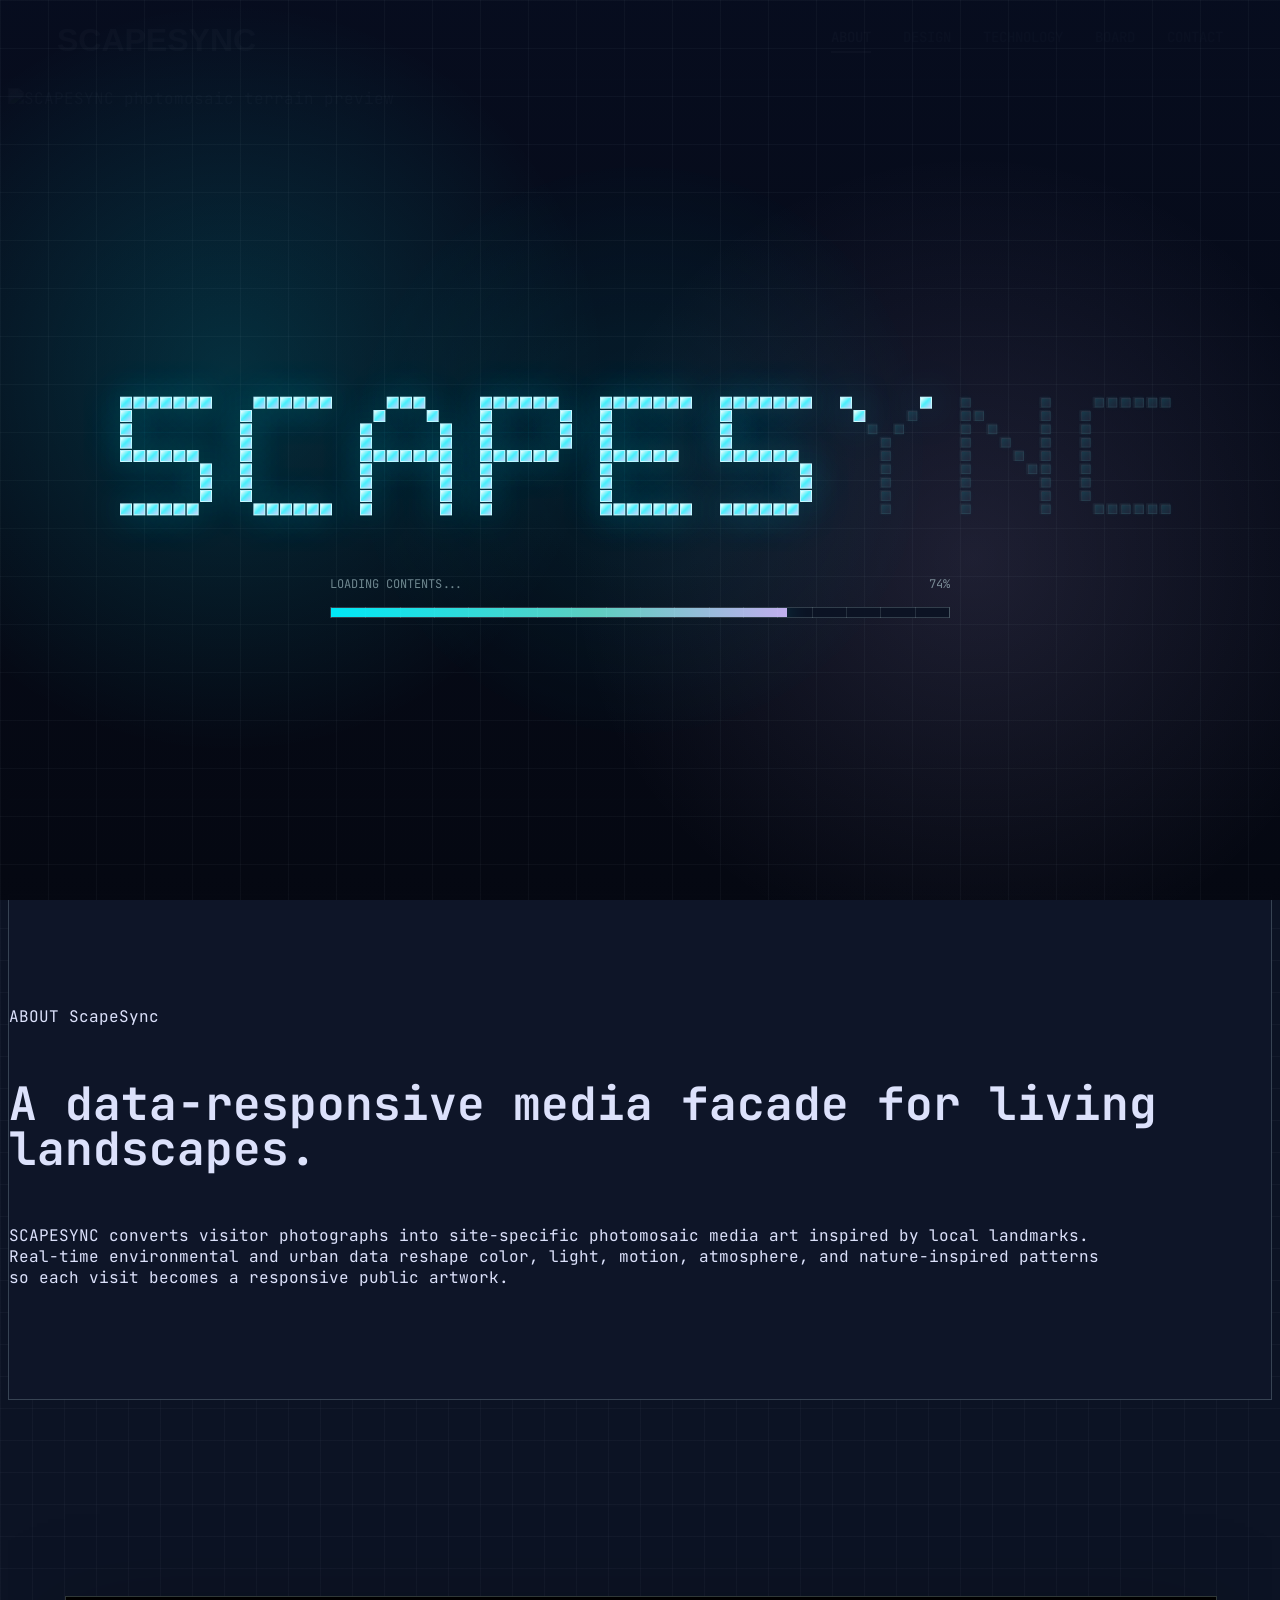
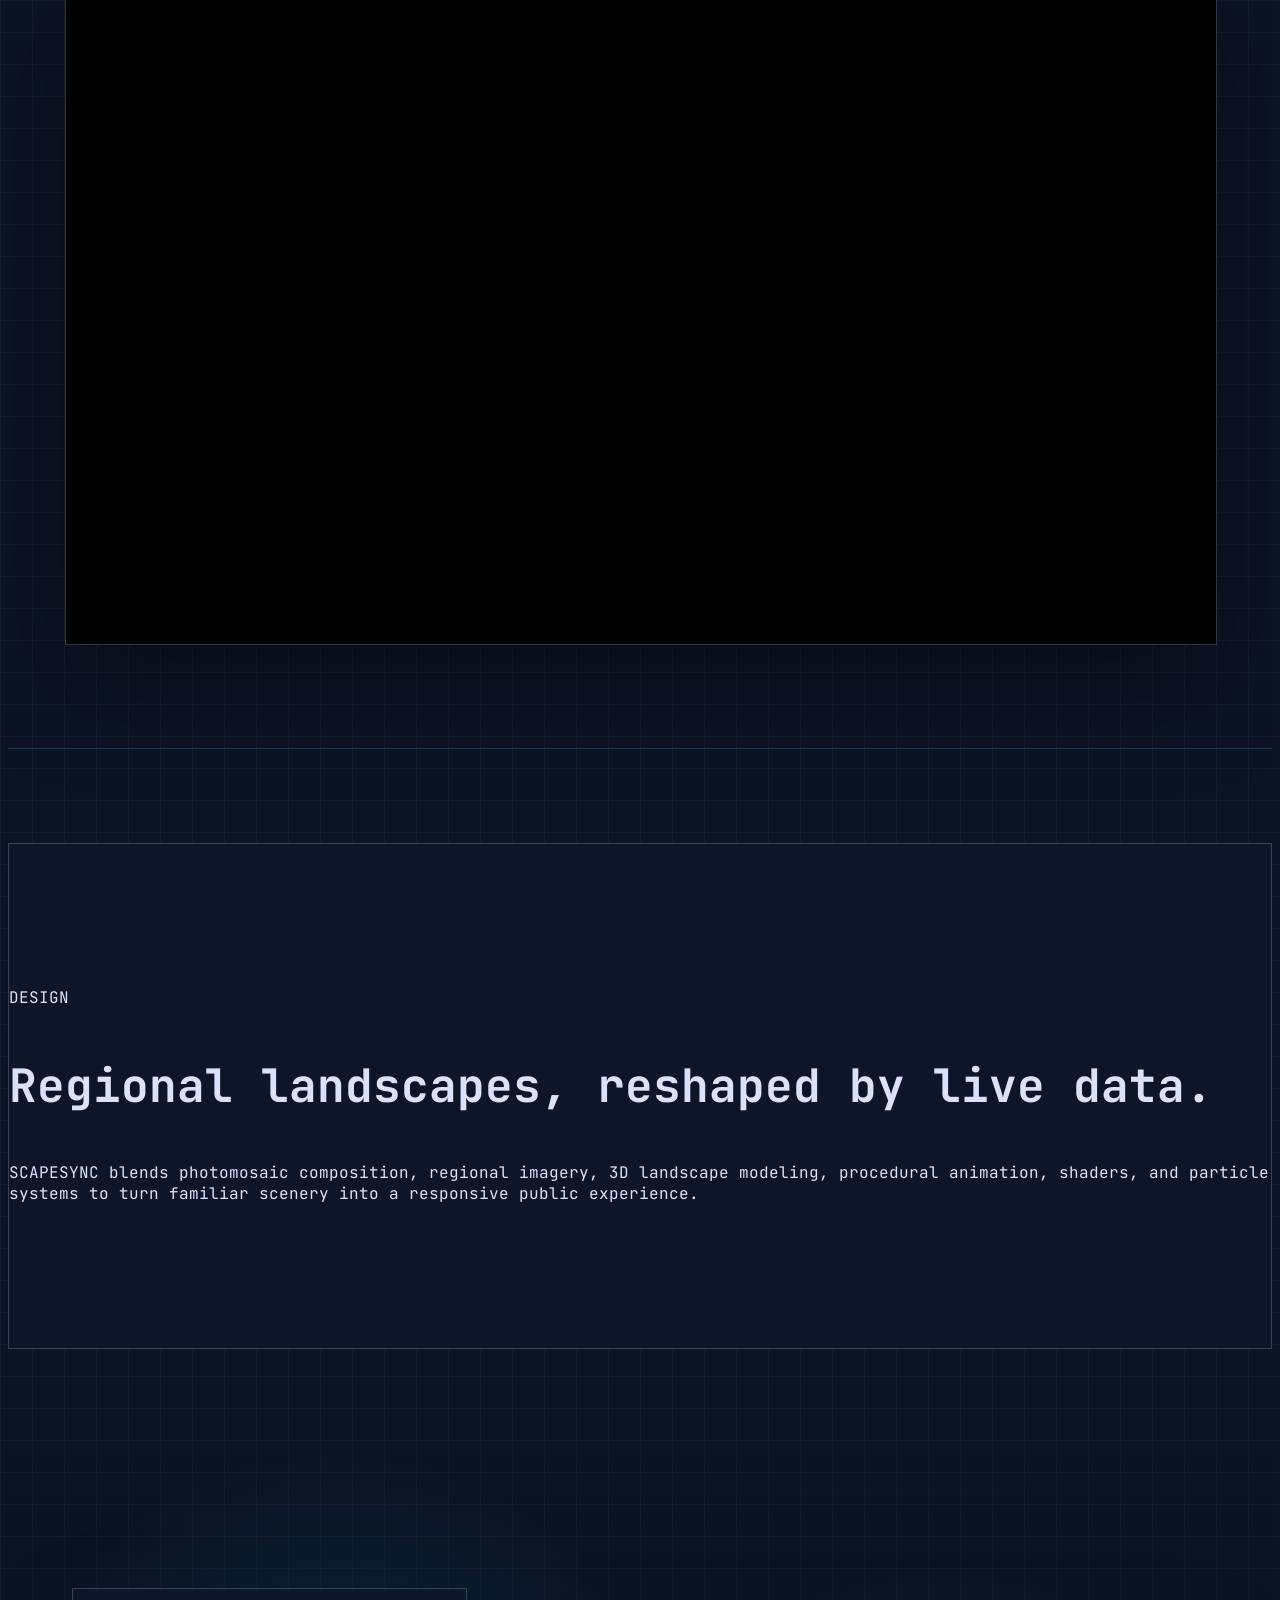
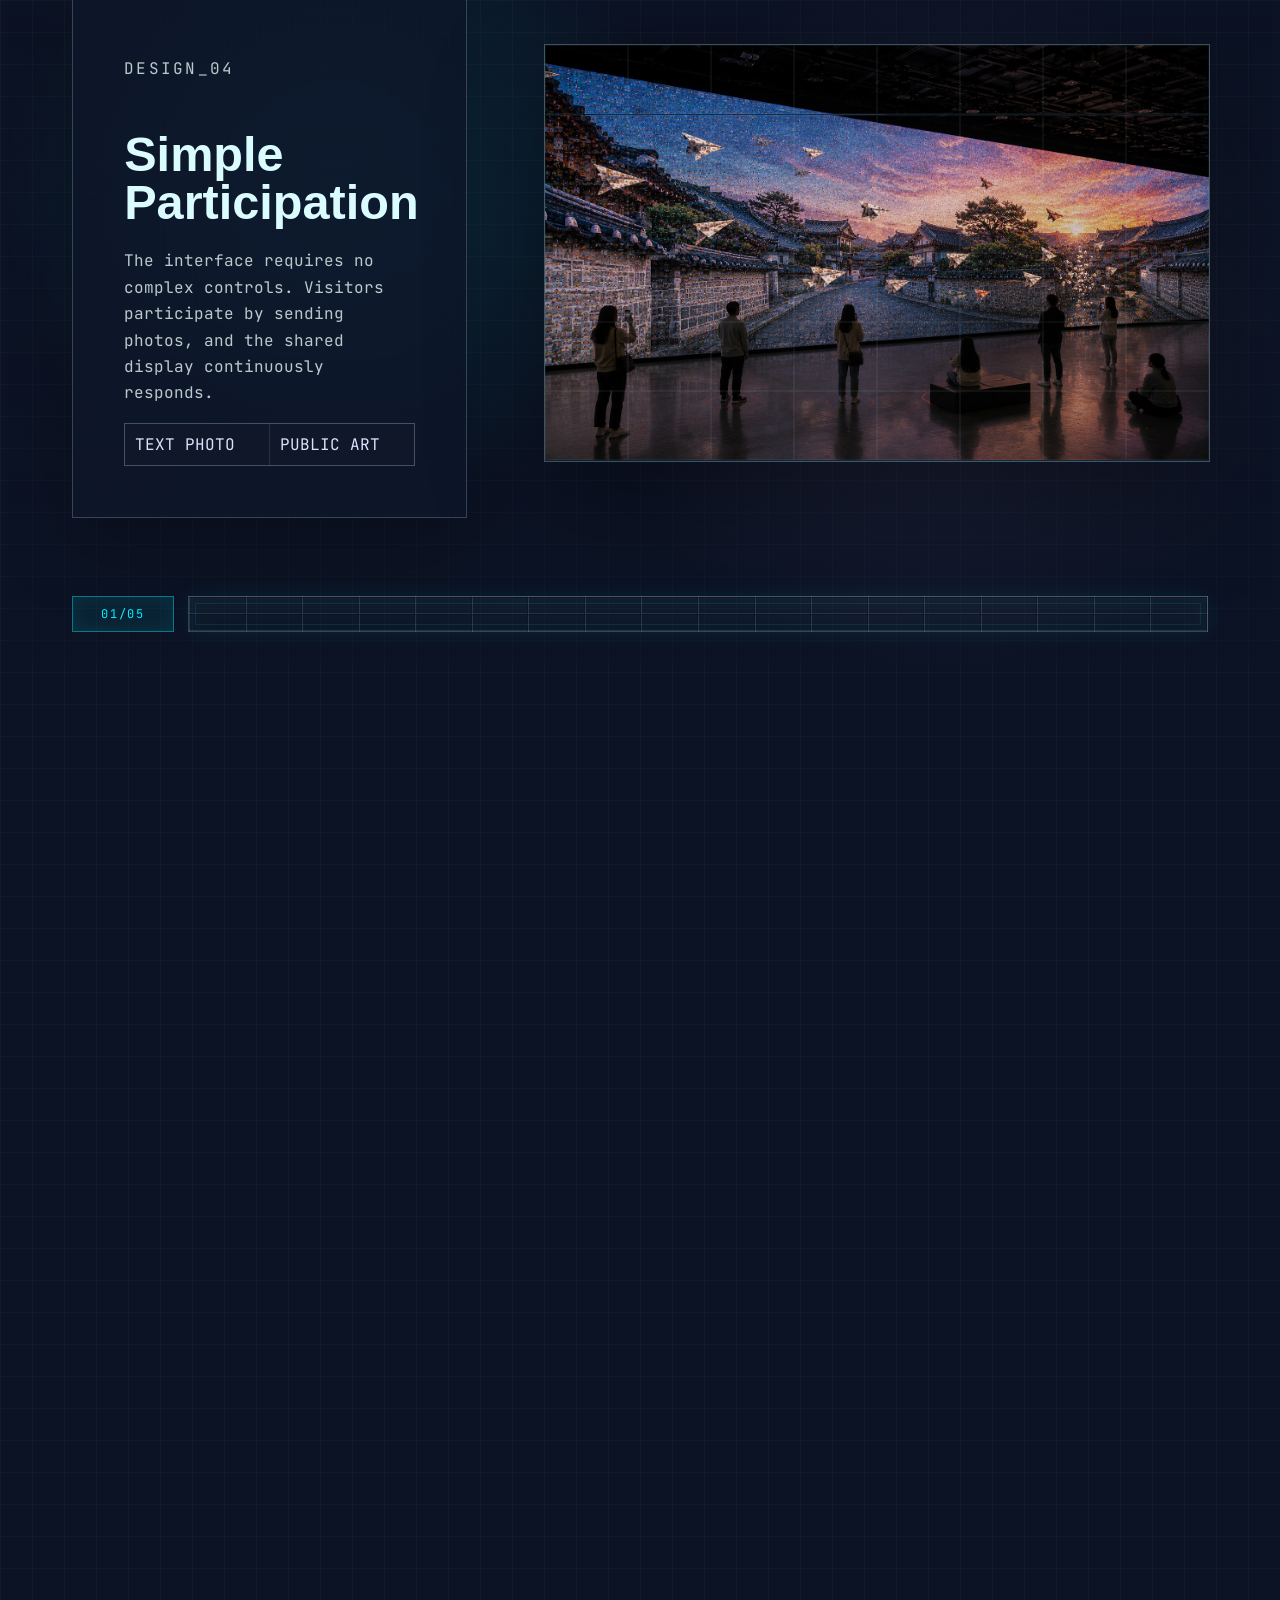
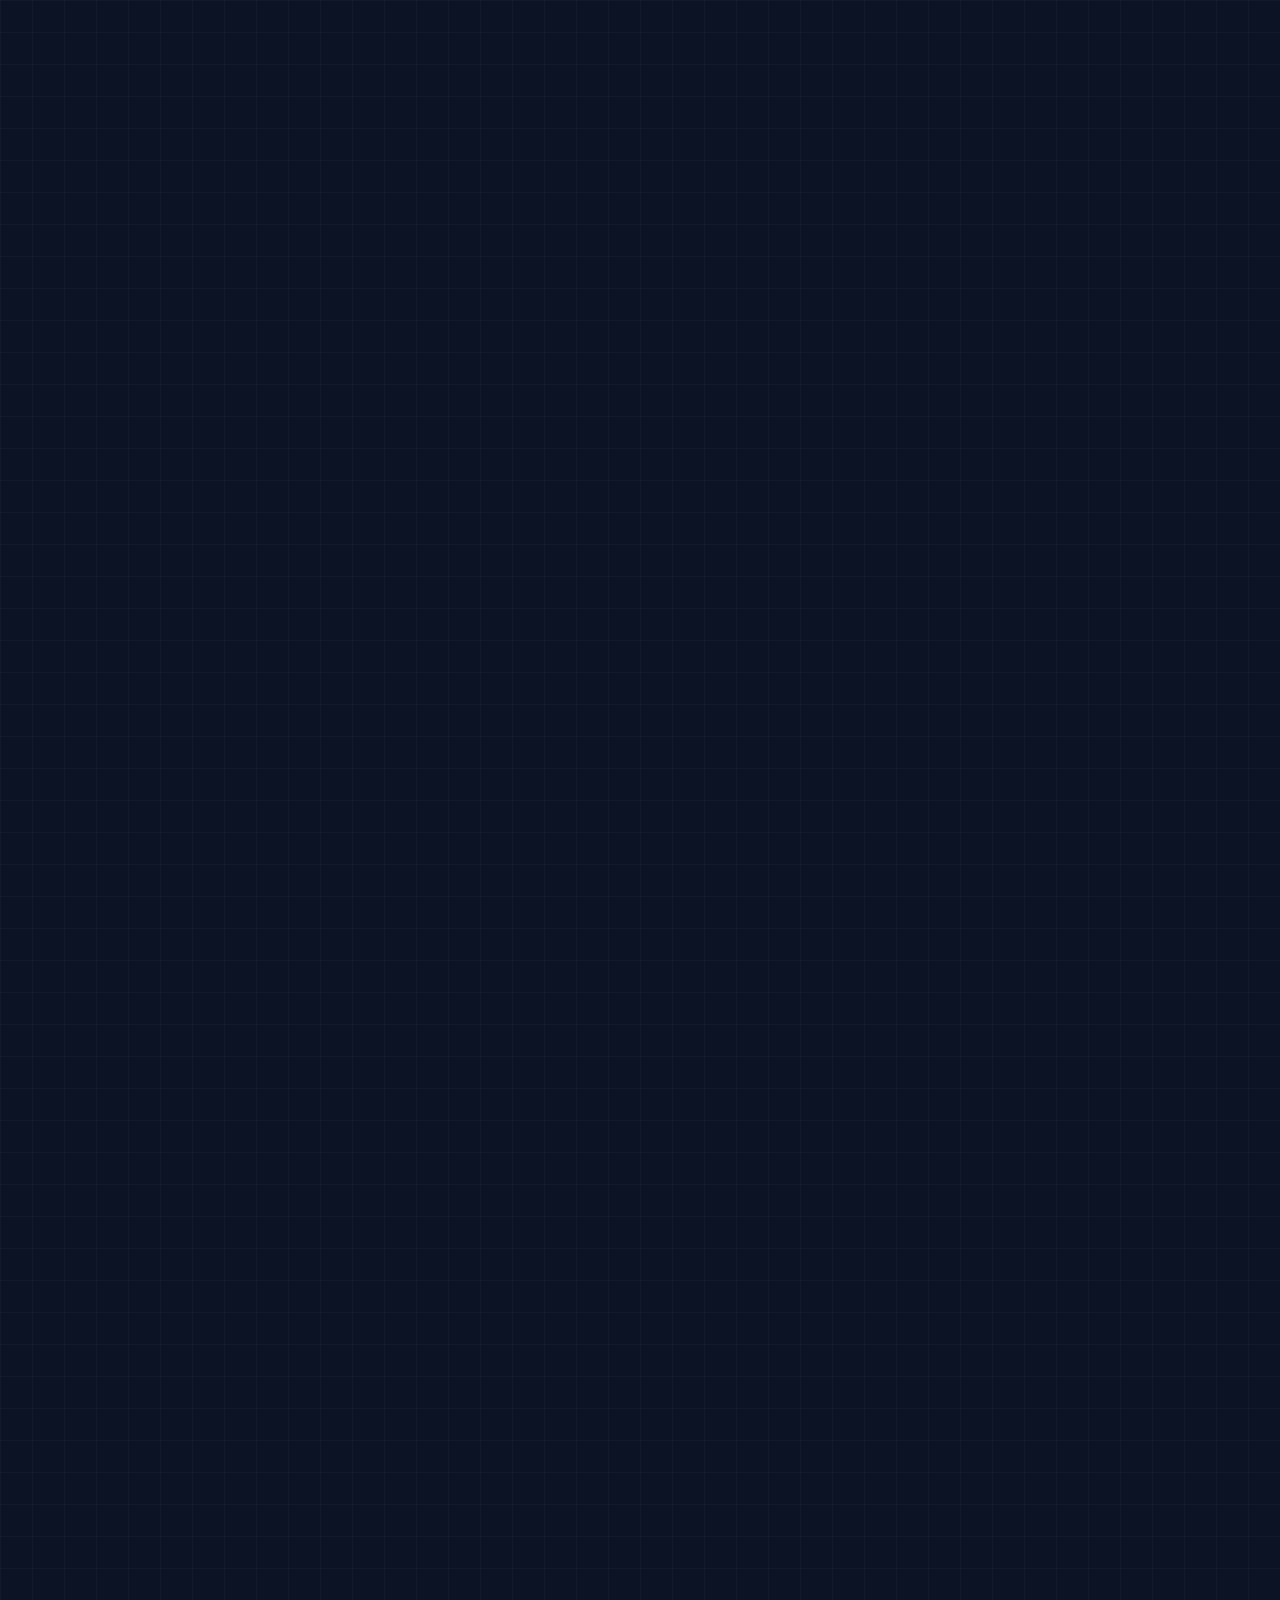
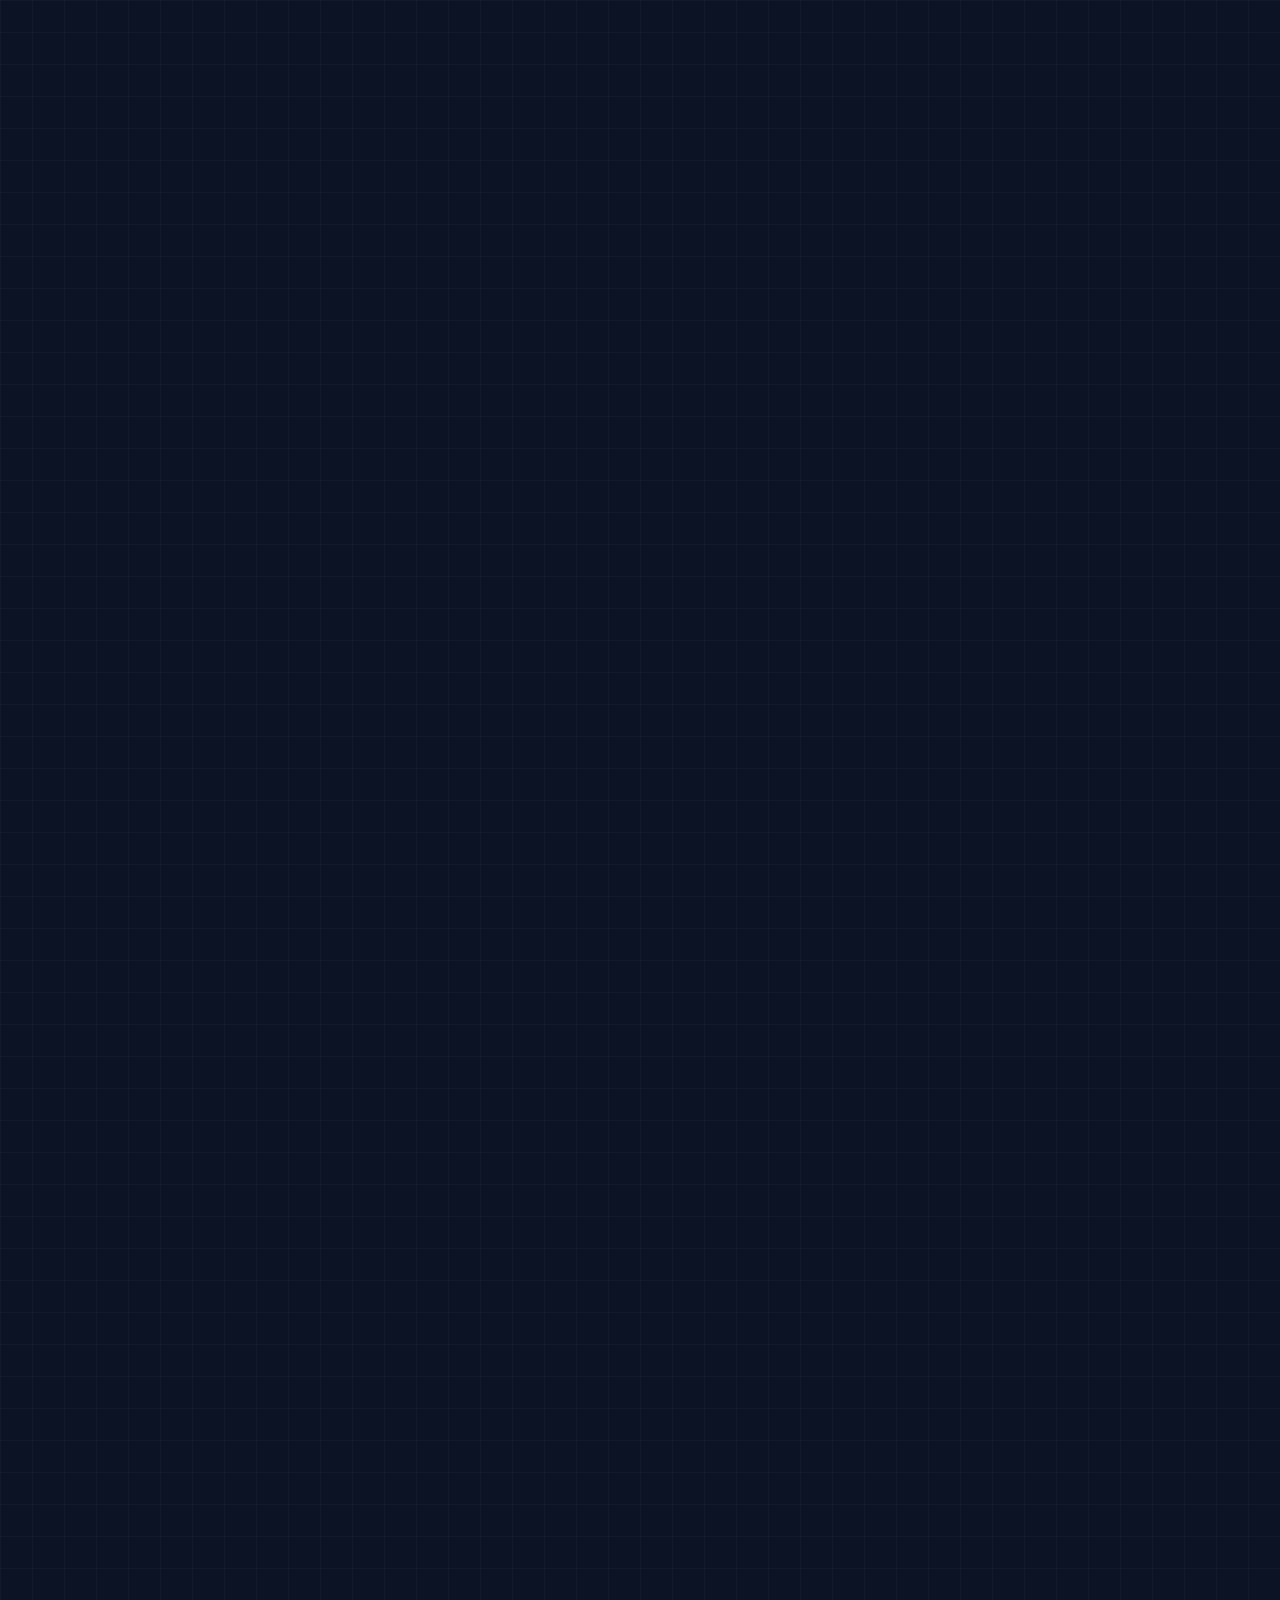
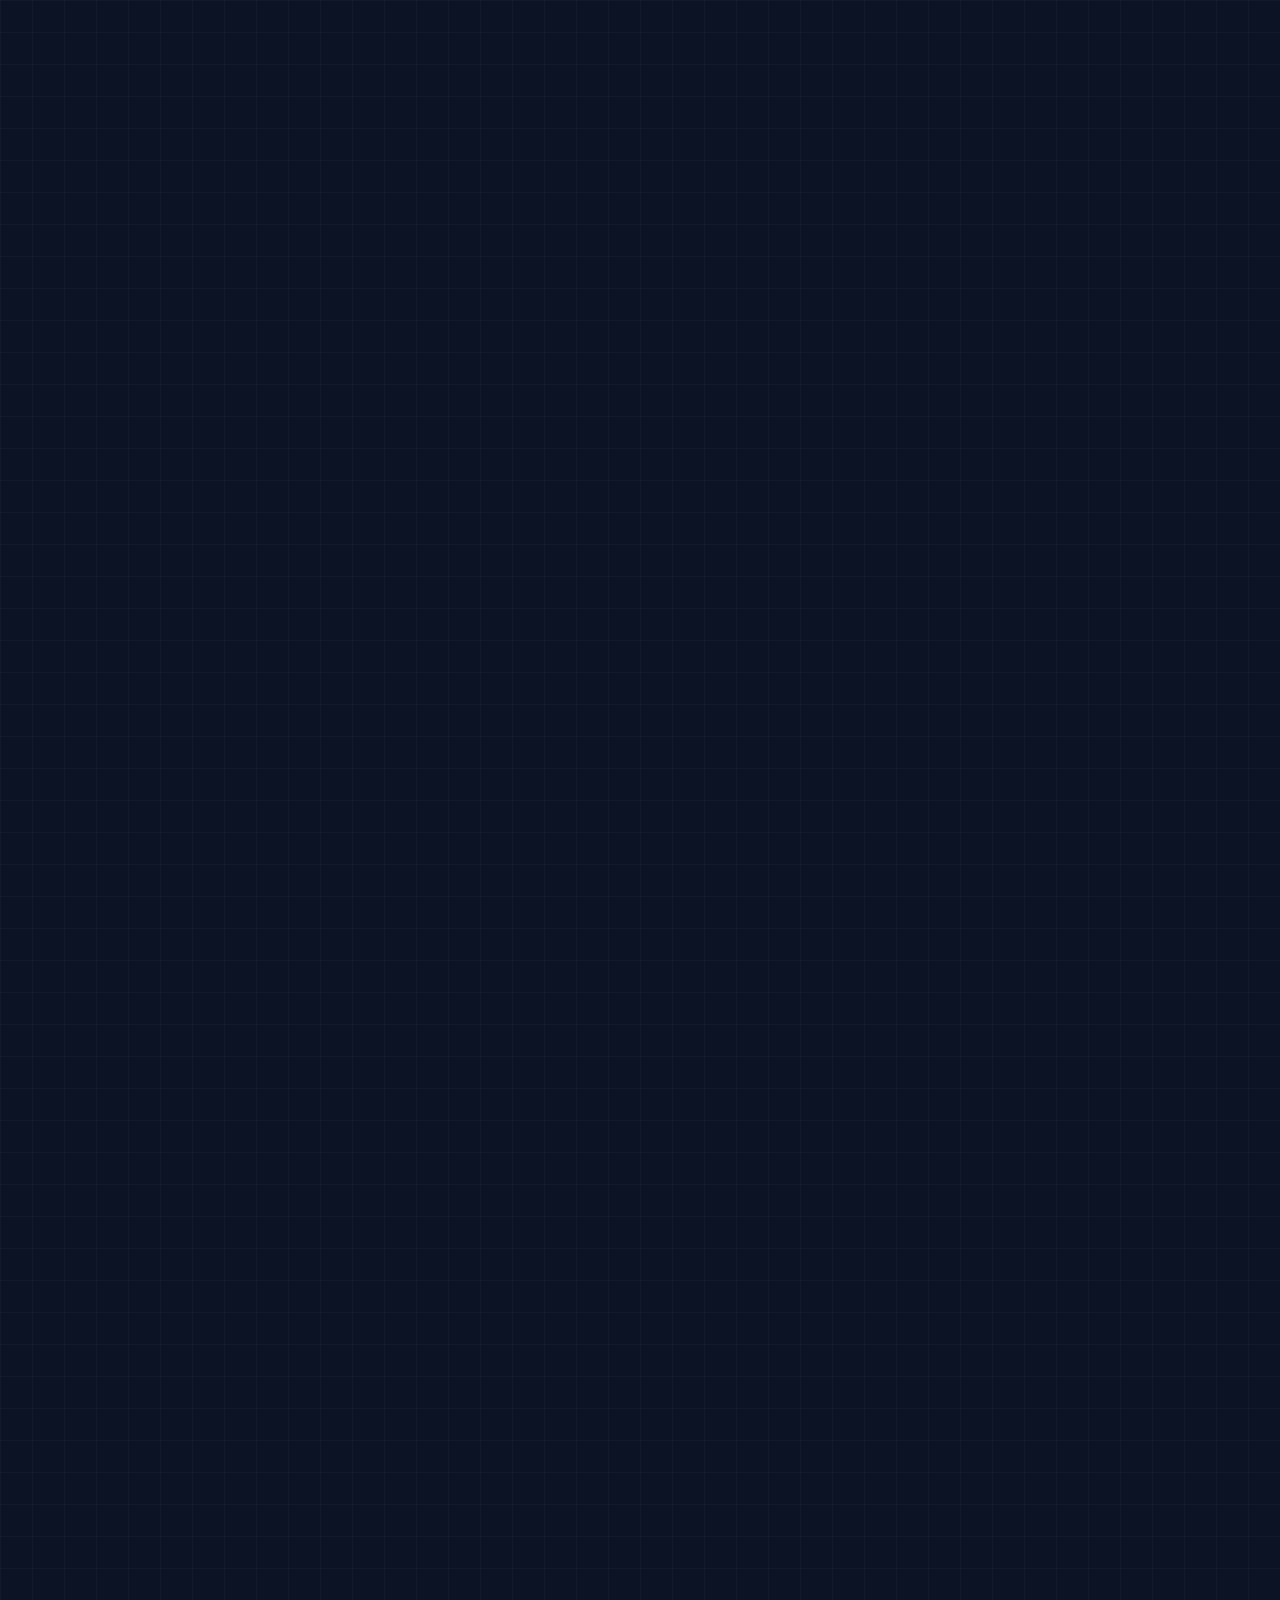
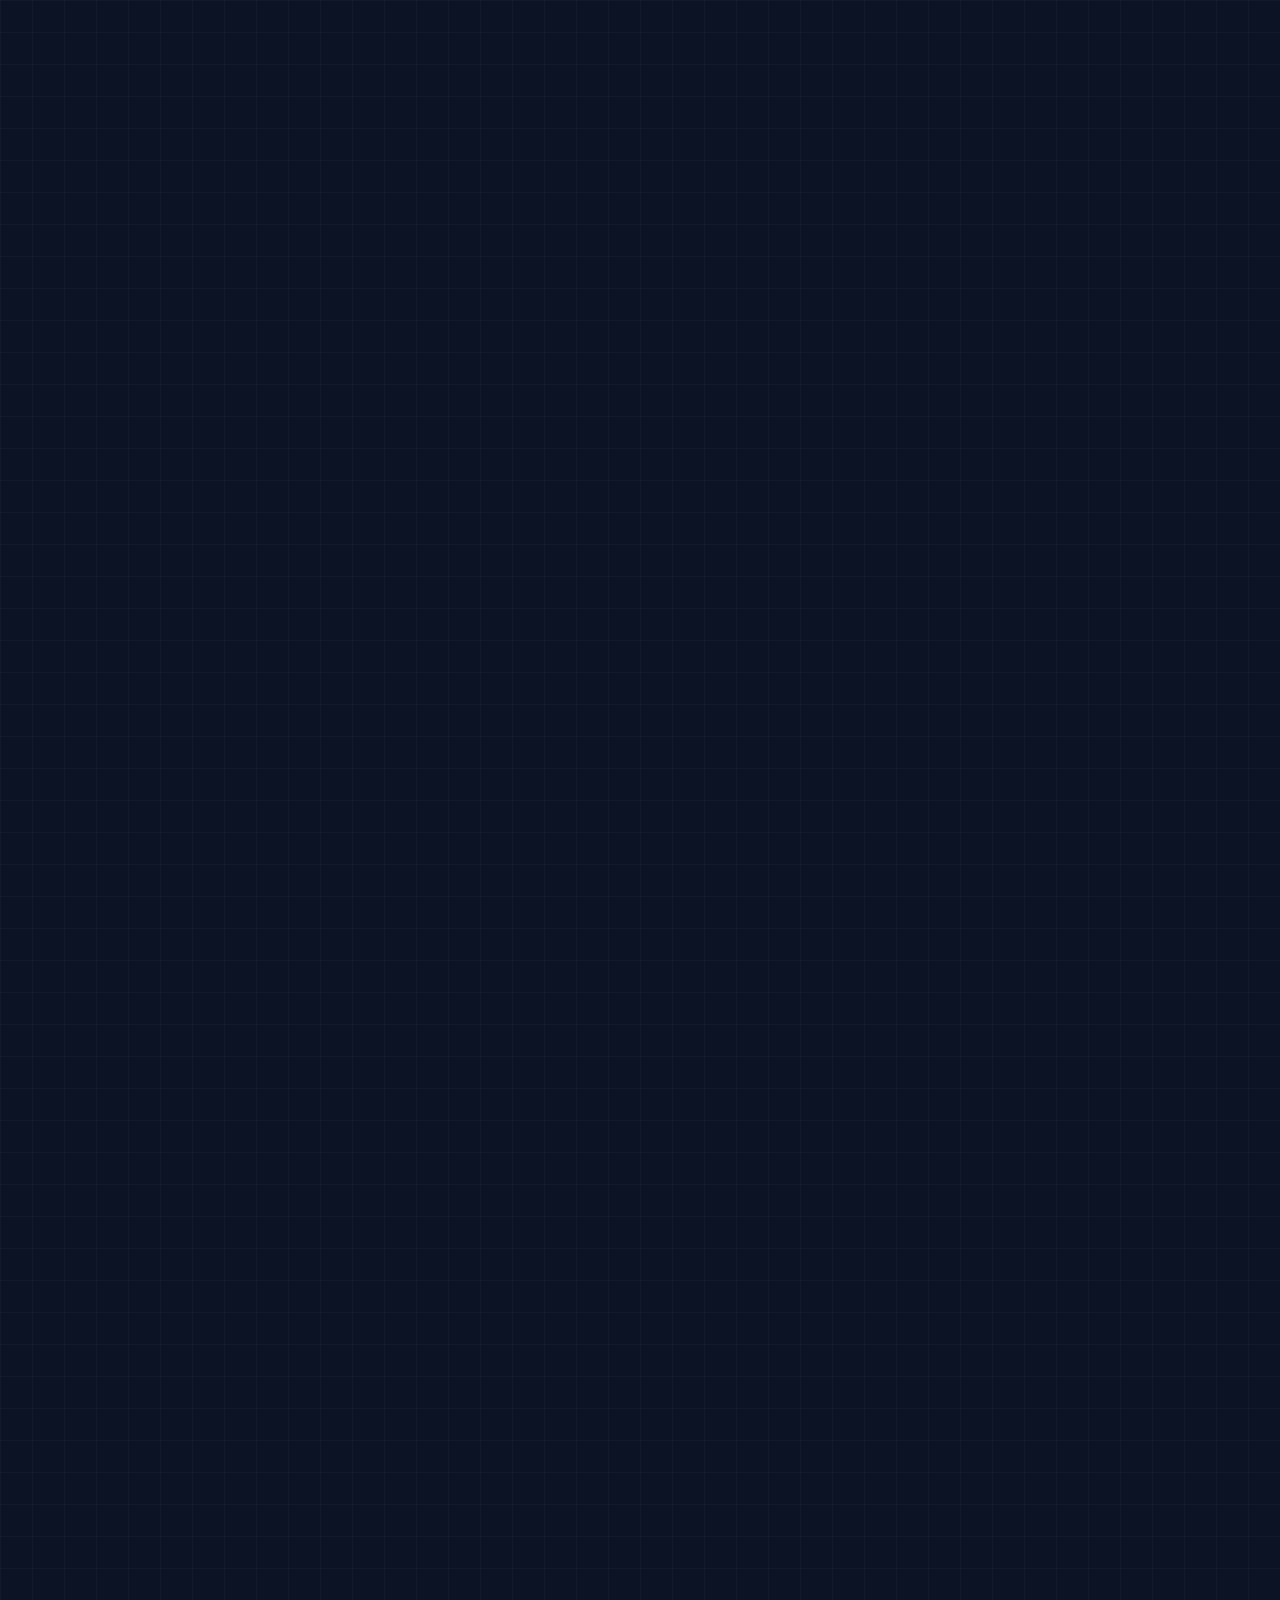
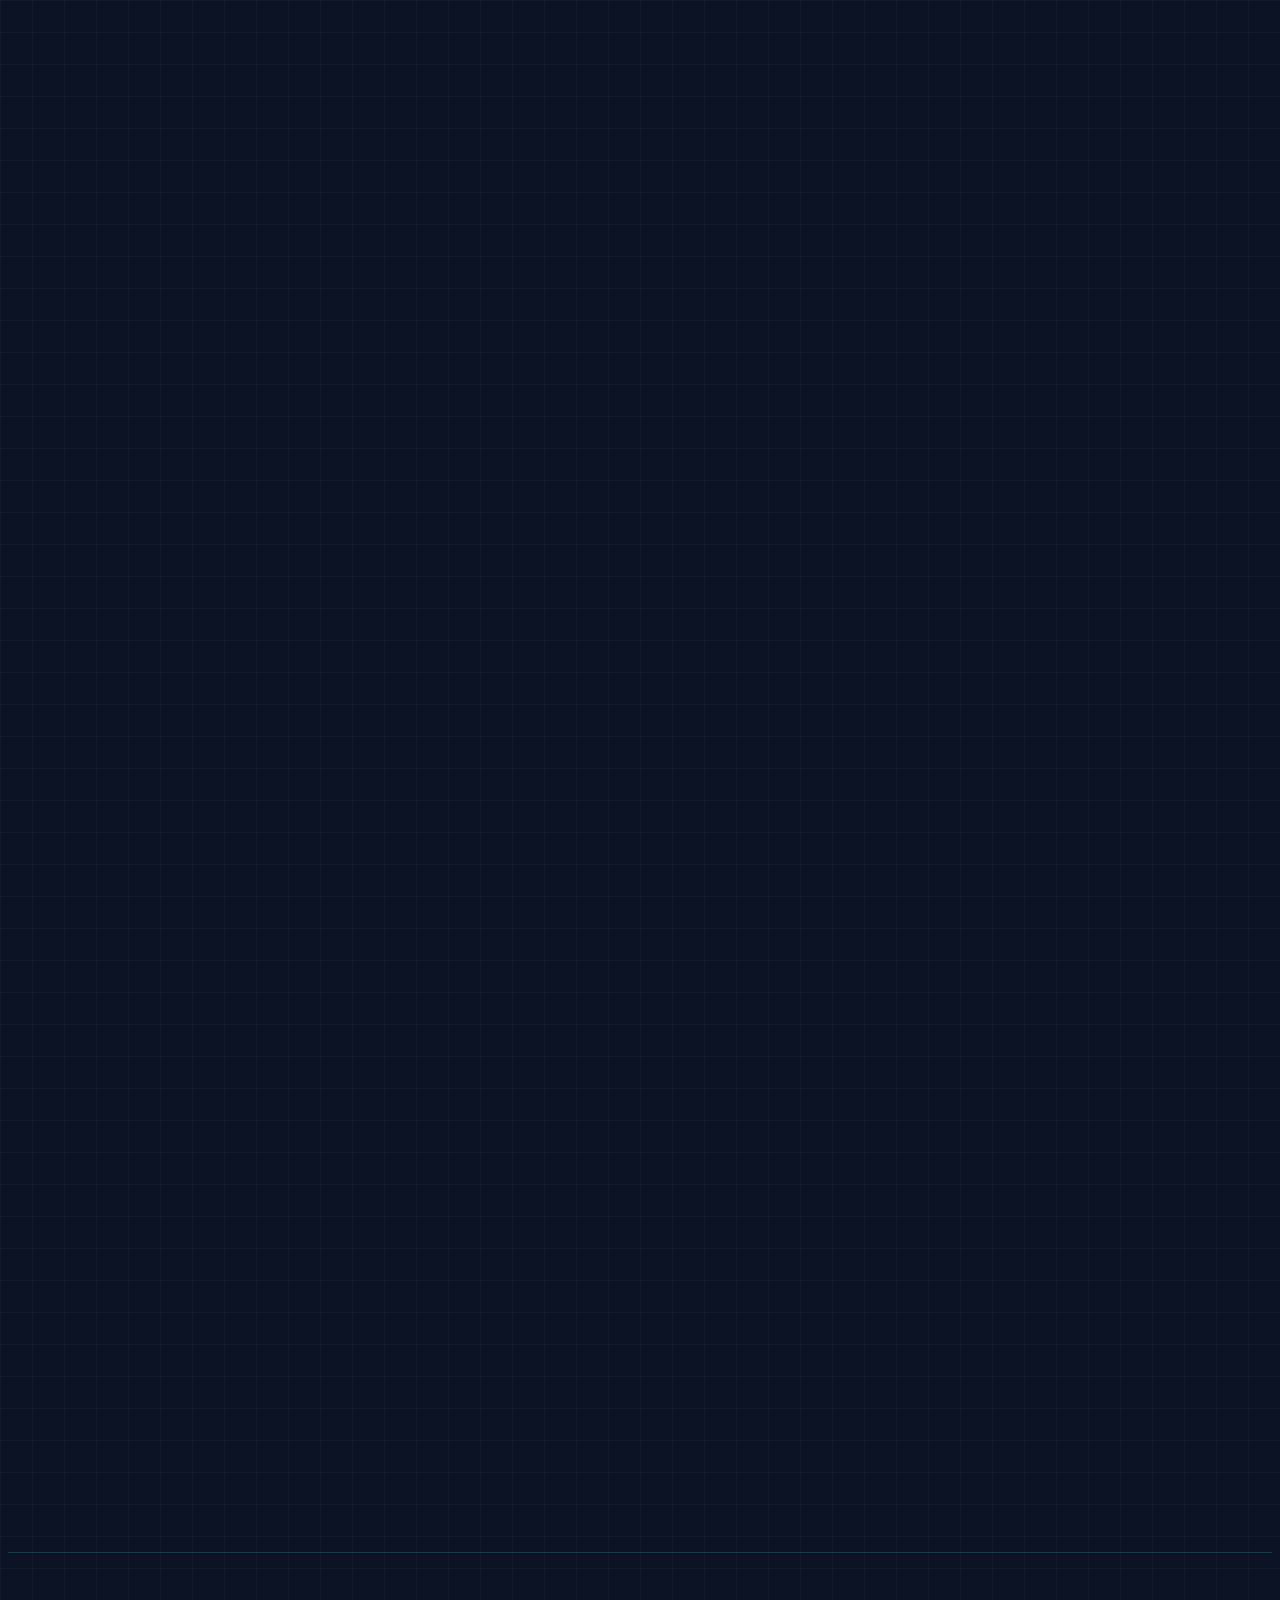
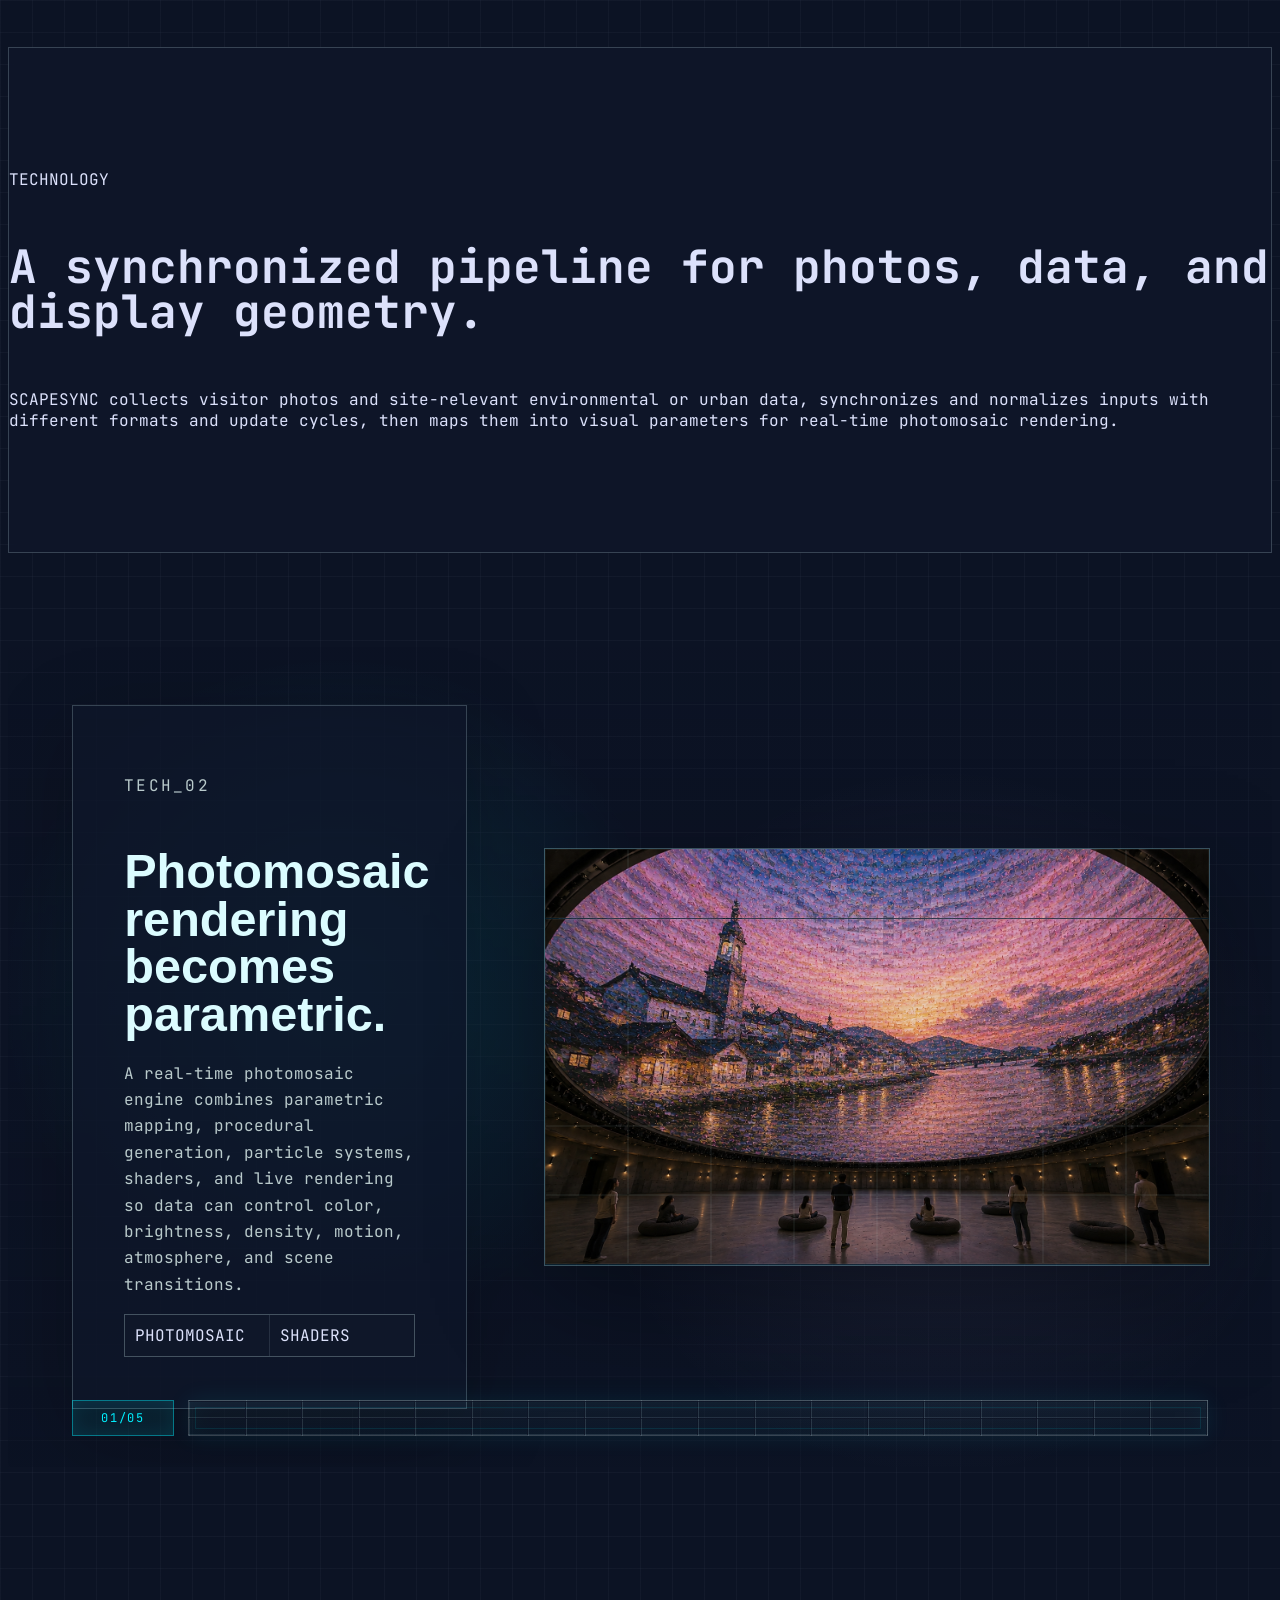
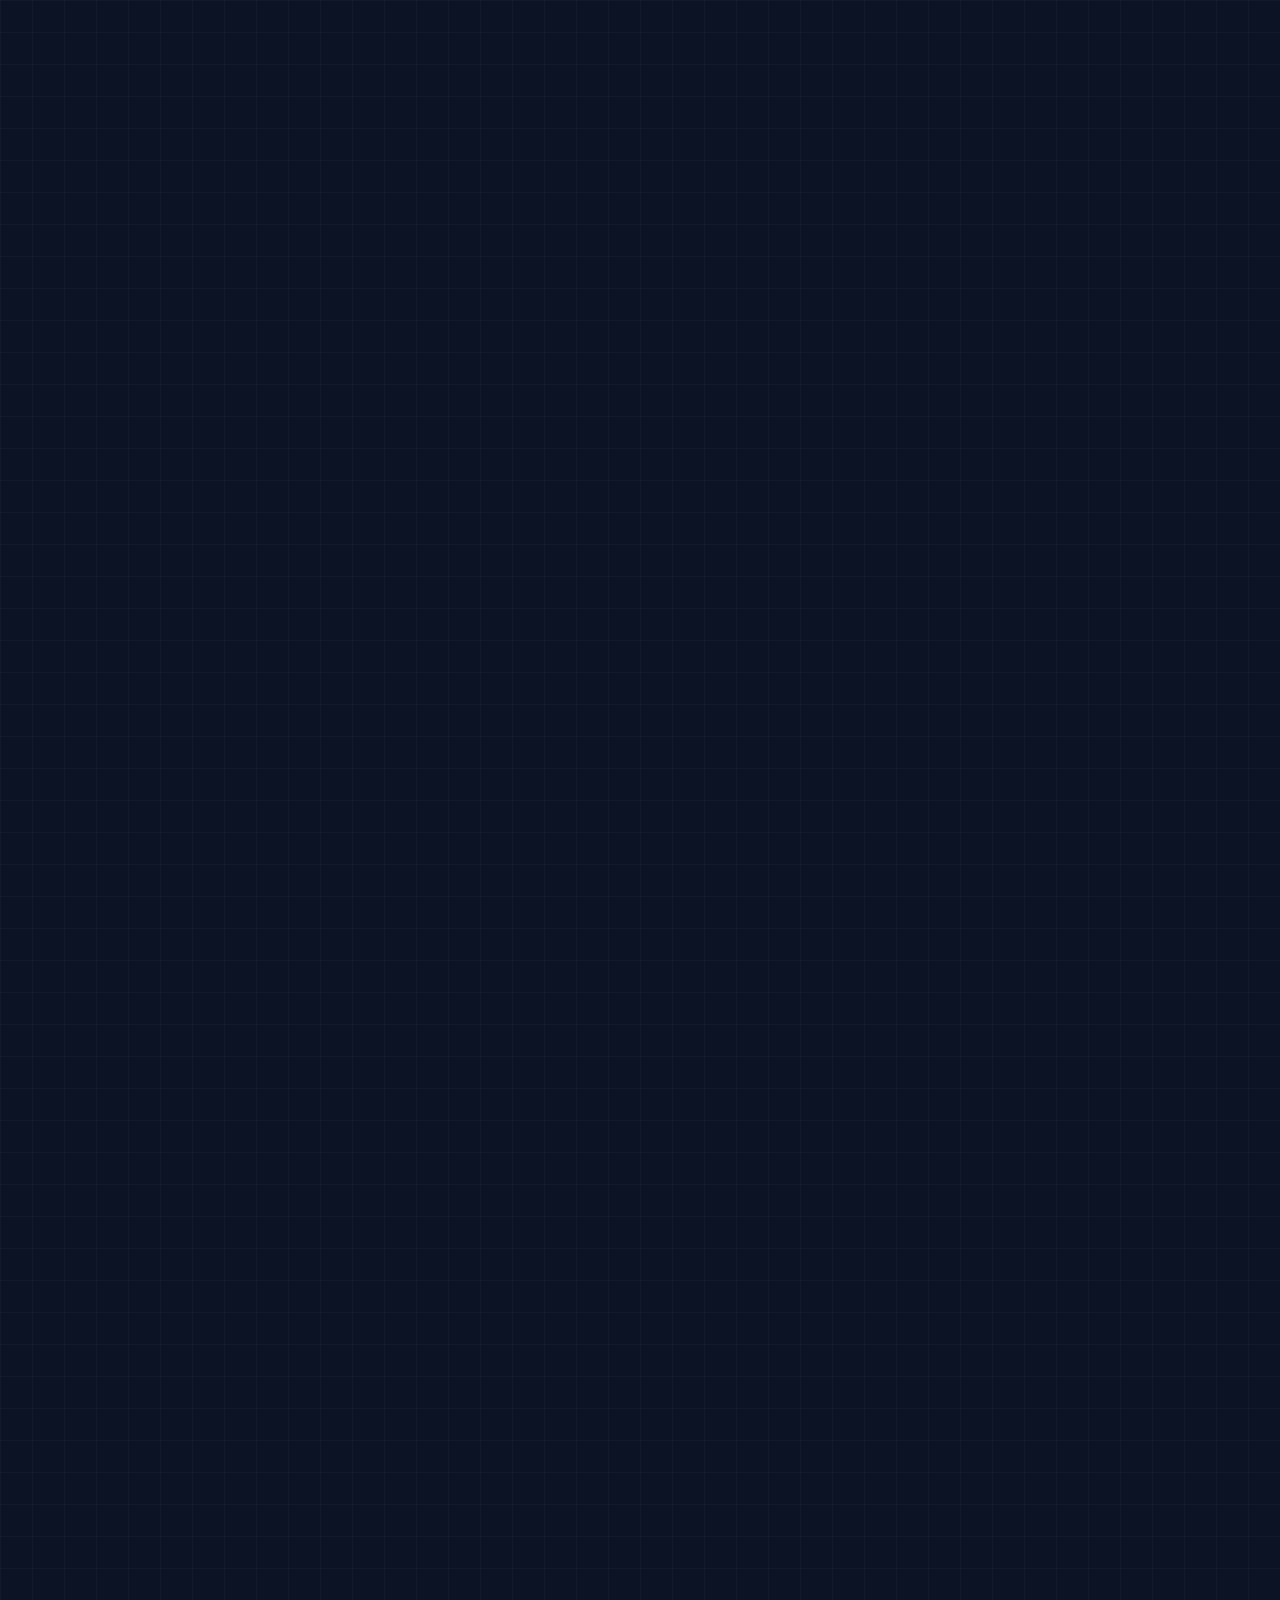
==== commit 83a99458: "Tech, contact" ====
--- a/index.html
+++ b/index.html
@@ -1181,21 +1181,9 @@
 <div class="mosaic-pieces" aria-hidden="true"></div>
 </div>
 </article>
-<article class="mosaic-story-card" data-i="5">
-<div class="mosaic-copy-panel">
-<p class="mosaic-kicker">DESIGN_05</p>
-<h3>Replaceable Visual Modules</h3>
-<p>Landscape assets, data sources, mapping rules, and display calibration can be replaced independently while preserving one coherent visual system.</p>
-<div class="metric-strip font-data-value text-data-value text-primary mt-6"><span>MODULAR</span><span>COHERENT</span></div>
-</div>
-<div class="mosaic-media">
-<img alt="SCAPESYNC design visual field 05" src="assets/resource/Scapesync_design_6.png"/>
-<div class="mosaic-pieces" aria-hidden="true"></div>
-</div>
-</article>
 </div>
 <div class="mosaic-status" aria-hidden="true">
-<div class="mosaic-num">01/06</div>
+<div class="mosaic-num">01/05</div>
 <div class="mosaic-rail"><div class="mosaic-fill"></div></div>
 </div>
 </div>
@@ -1252,7 +1240,19 @@
 <div class="mosaic-pieces" aria-hidden="true"></div>
 </div>
 </article>
-<article class="mosaic-story-card is-media-only" data-i="3">
+<article class="mosaic-story-card" data-i="3">
+<div class="mosaic-copy-panel">
+<p class="mosaic-kicker text-tertiary">TECH_04</p>
+<h3>Replaceable Visual Modules</h3>
+<p>Landscape assets, data sources, mapping rules, and display calibration can be replaced independently while preserving one coherent visual system.</p>
+<div class="metric-strip font-data-value text-data-value text-primary mt-6"><span>MODULAR</span><span>COHERENT</span></div>
+</div>
+<div class="mosaic-media">
+<img alt="SCAPESYNC replaceable visual modules" src="assets/resource/Scapesync_design_6.png"/>
+<div class="mosaic-pieces" aria-hidden="true"></div>
+</div>
+</article>
+<article class="mosaic-story-card is-media-only" data-i="4">
 <div class="mosaic-media">
 <img alt="SCAPESYNC system workflow visual" src="assets/resource/scapesync_technology_4.jpg"/>
 <div class="mosaic-pieces" aria-hidden="true"></div>
@@ -1260,7 +1260,7 @@
 </article>
 </div>
 <div class="mosaic-status" aria-hidden="true">
-<div class="mosaic-num">01/04</div>
+<div class="mosaic-num">01/05</div>
 <div class="mosaic-rail"><div class="mosaic-fill"></div></div>
 </div>
 </div>
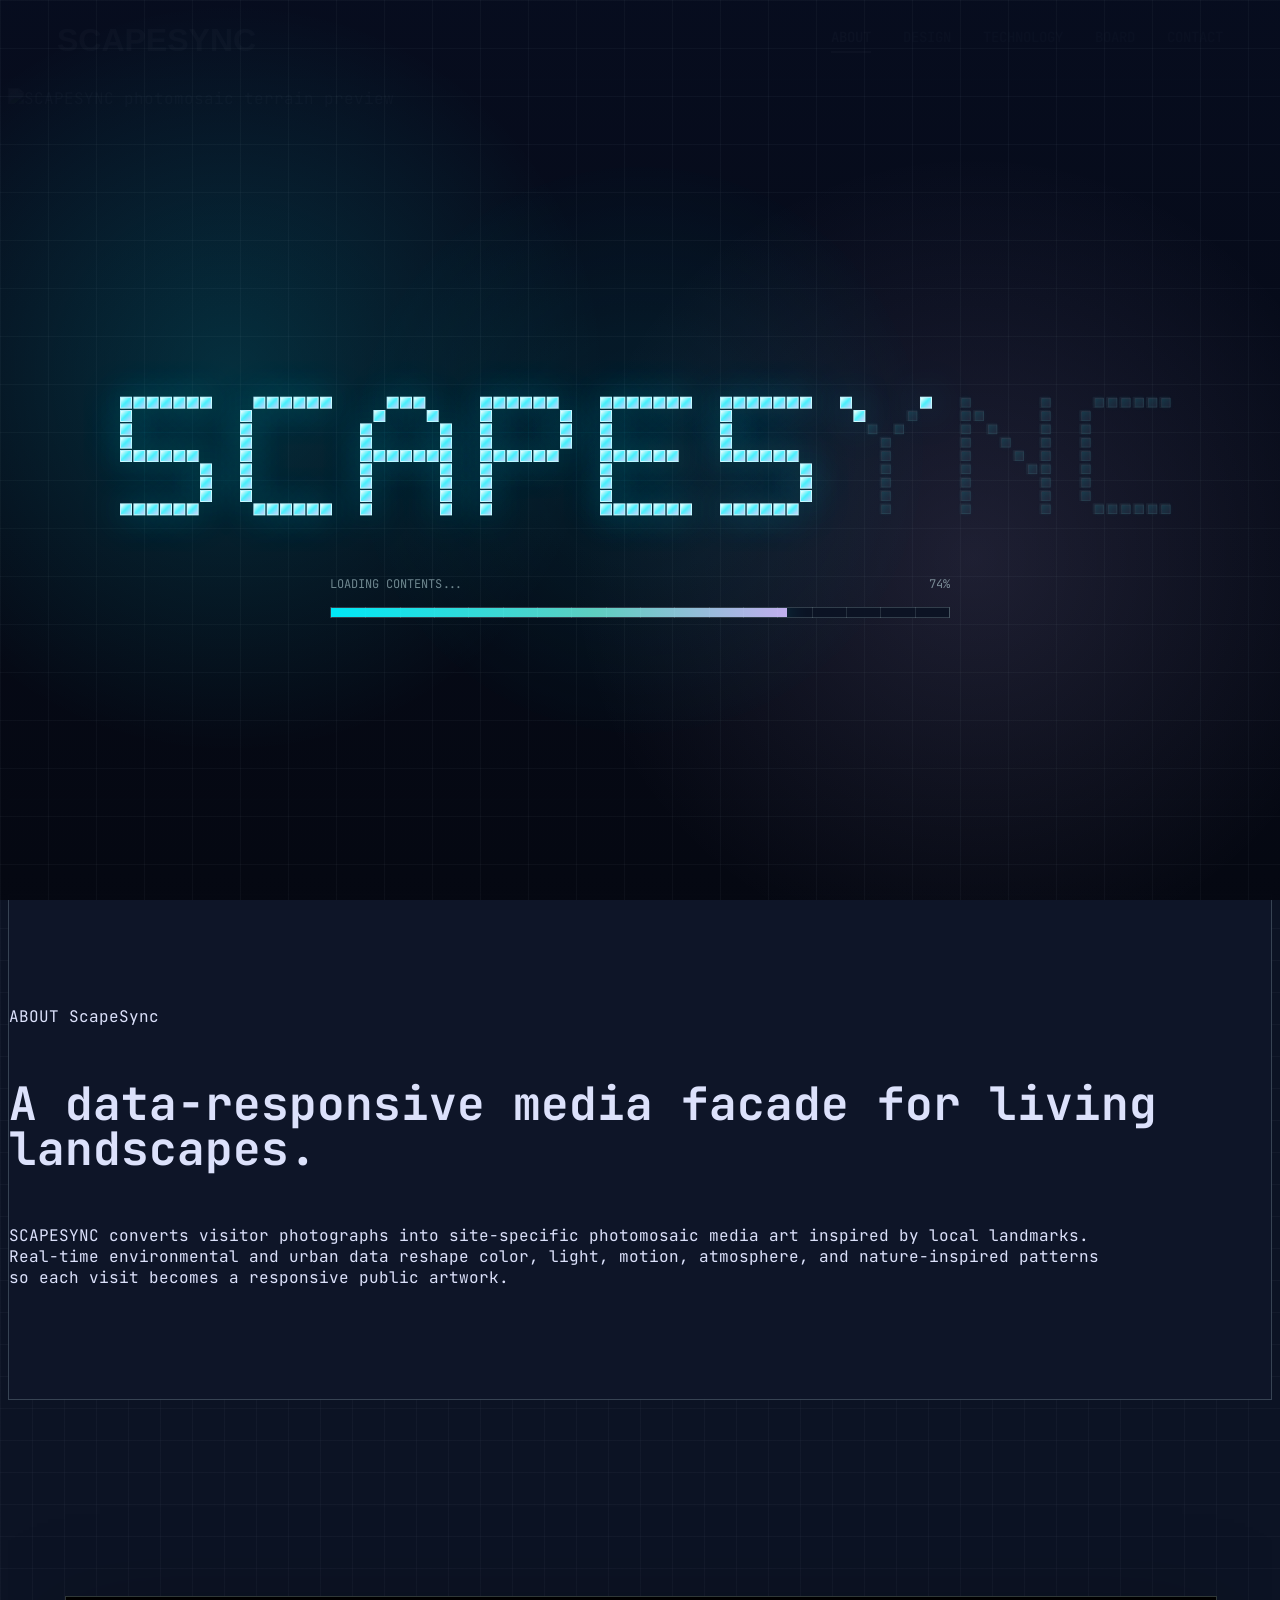
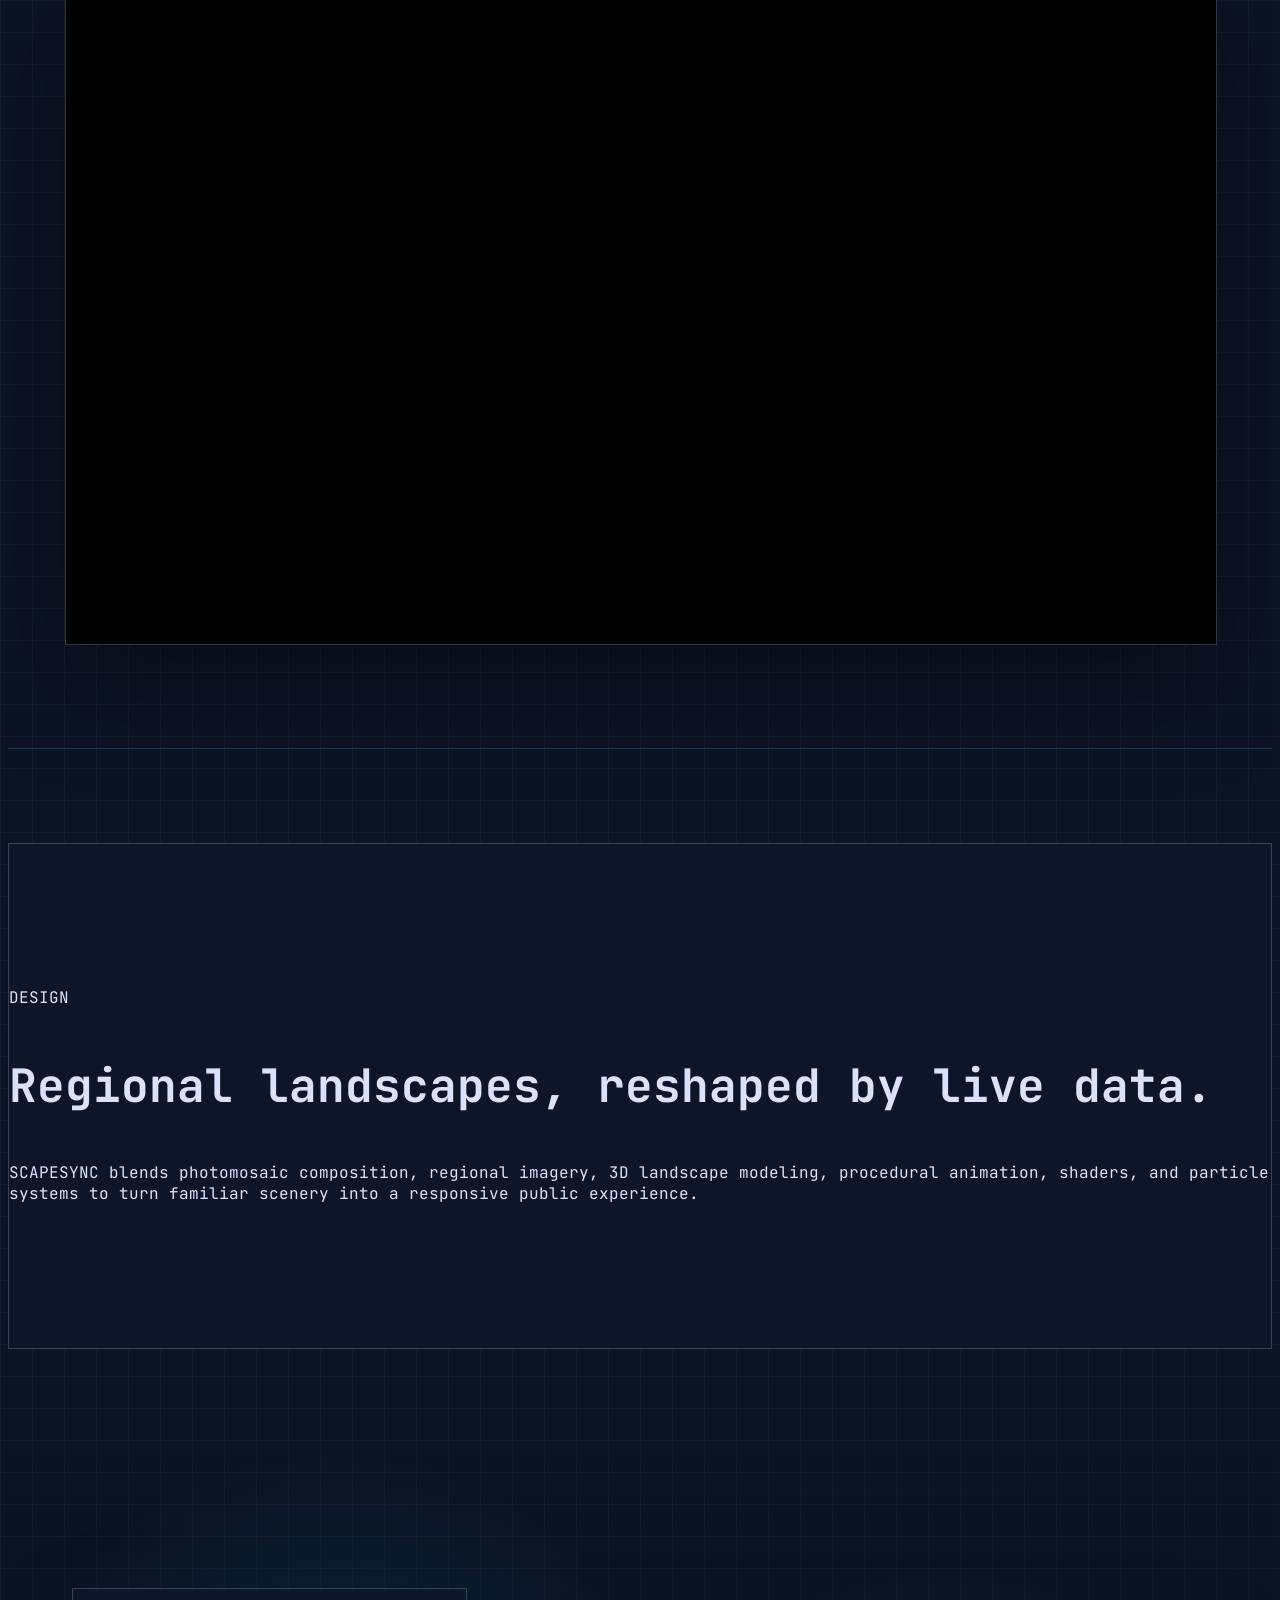
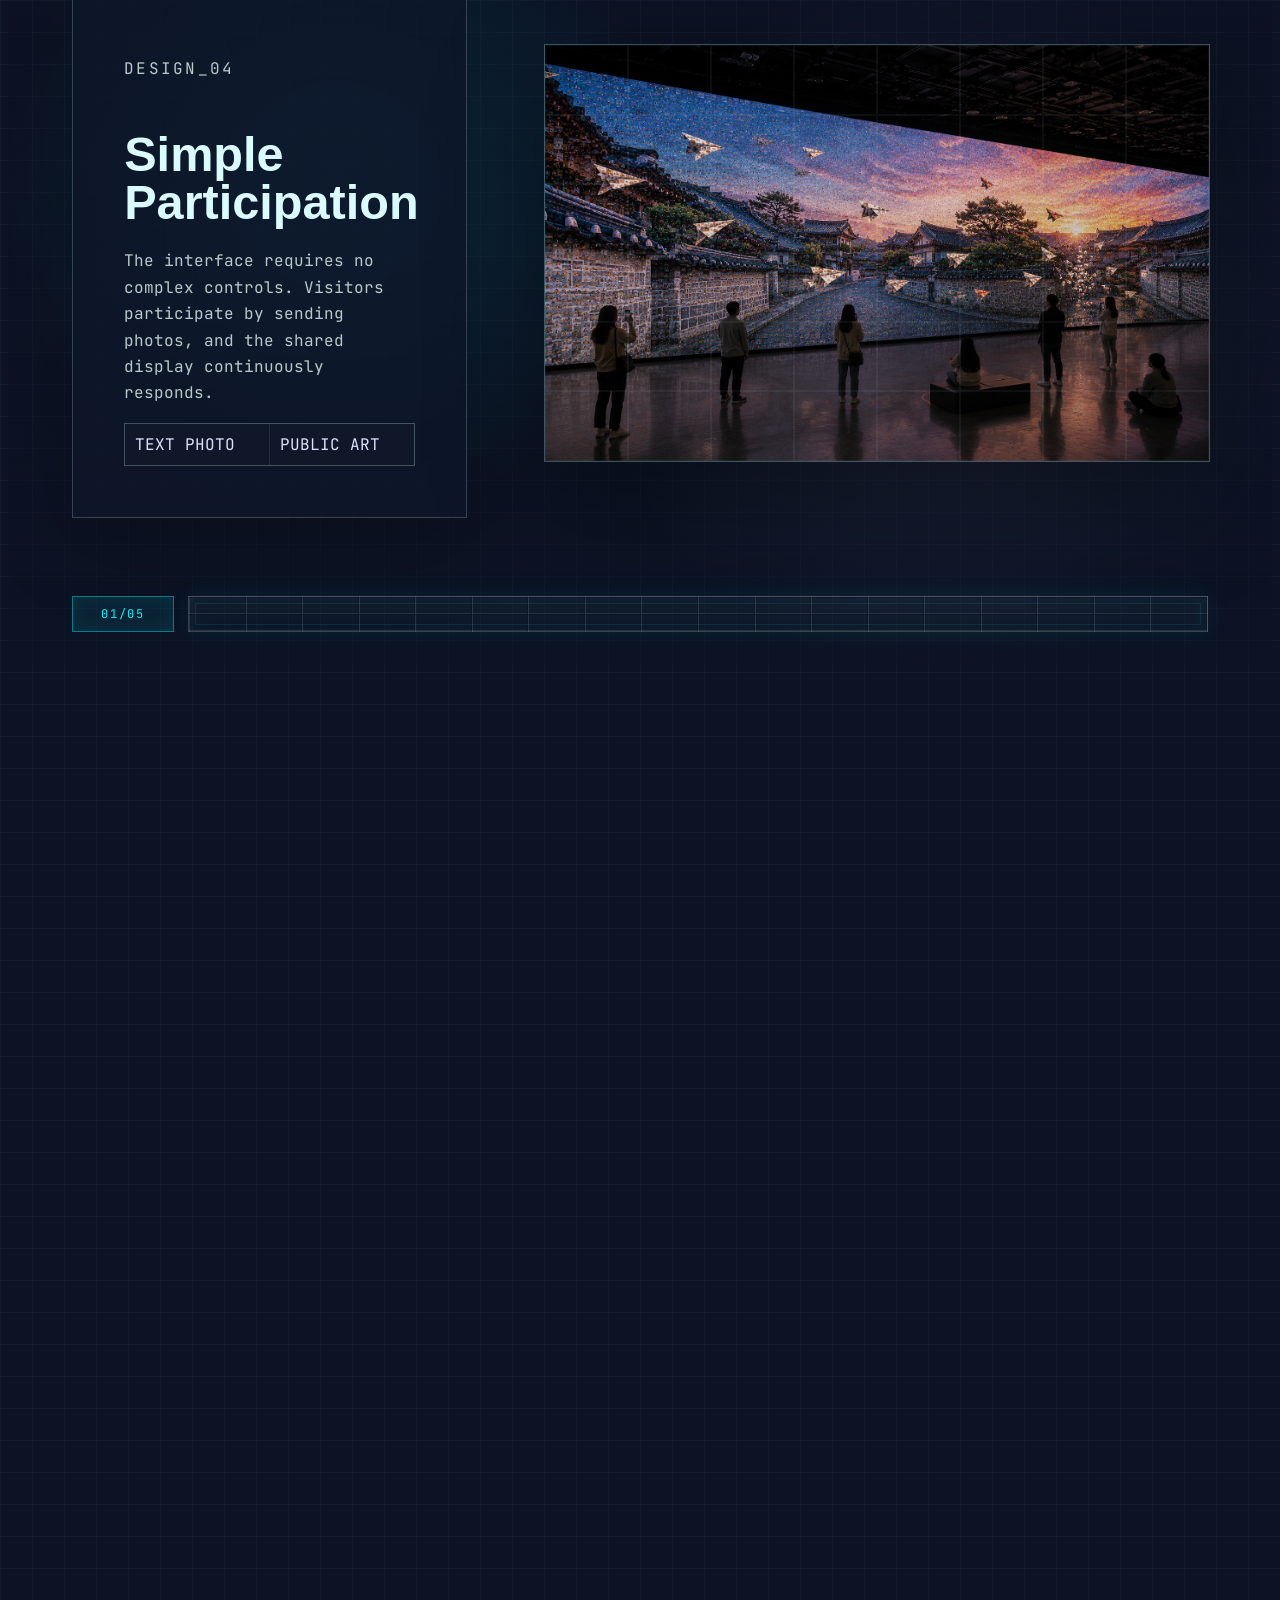
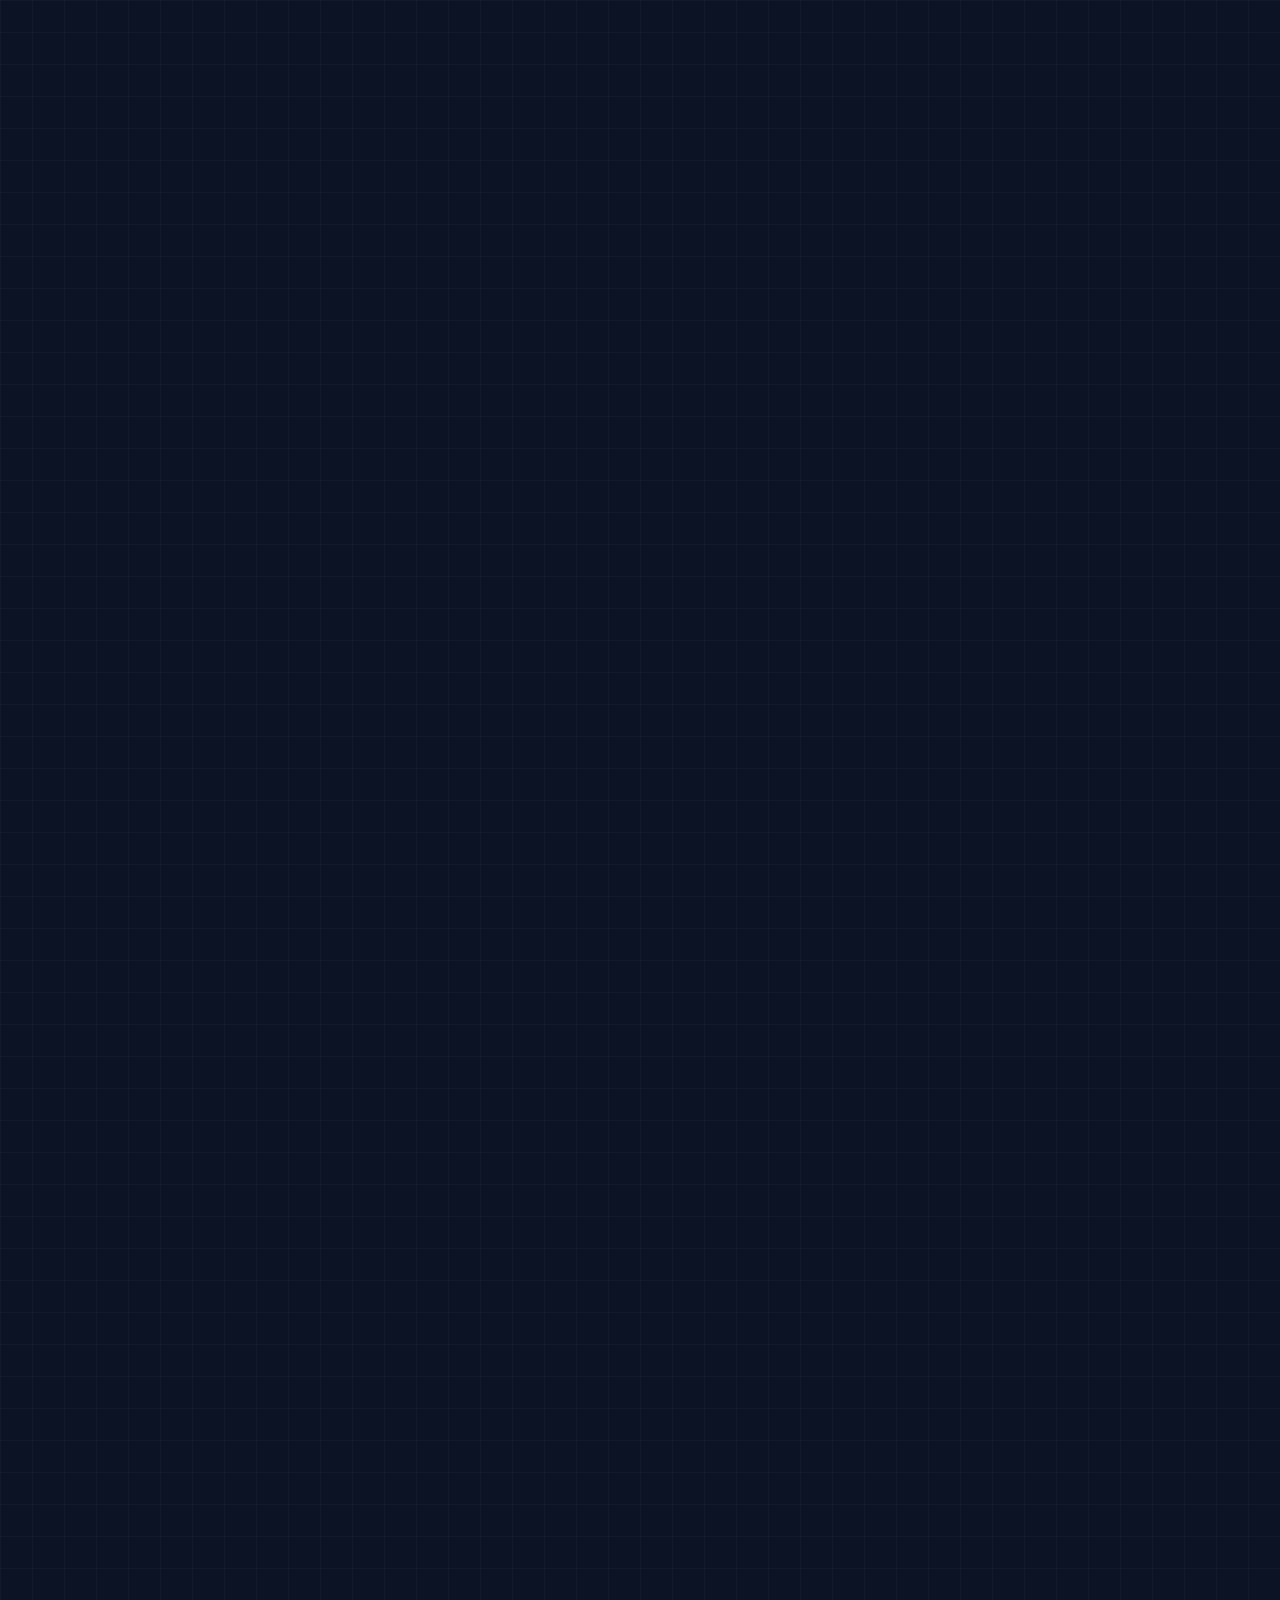
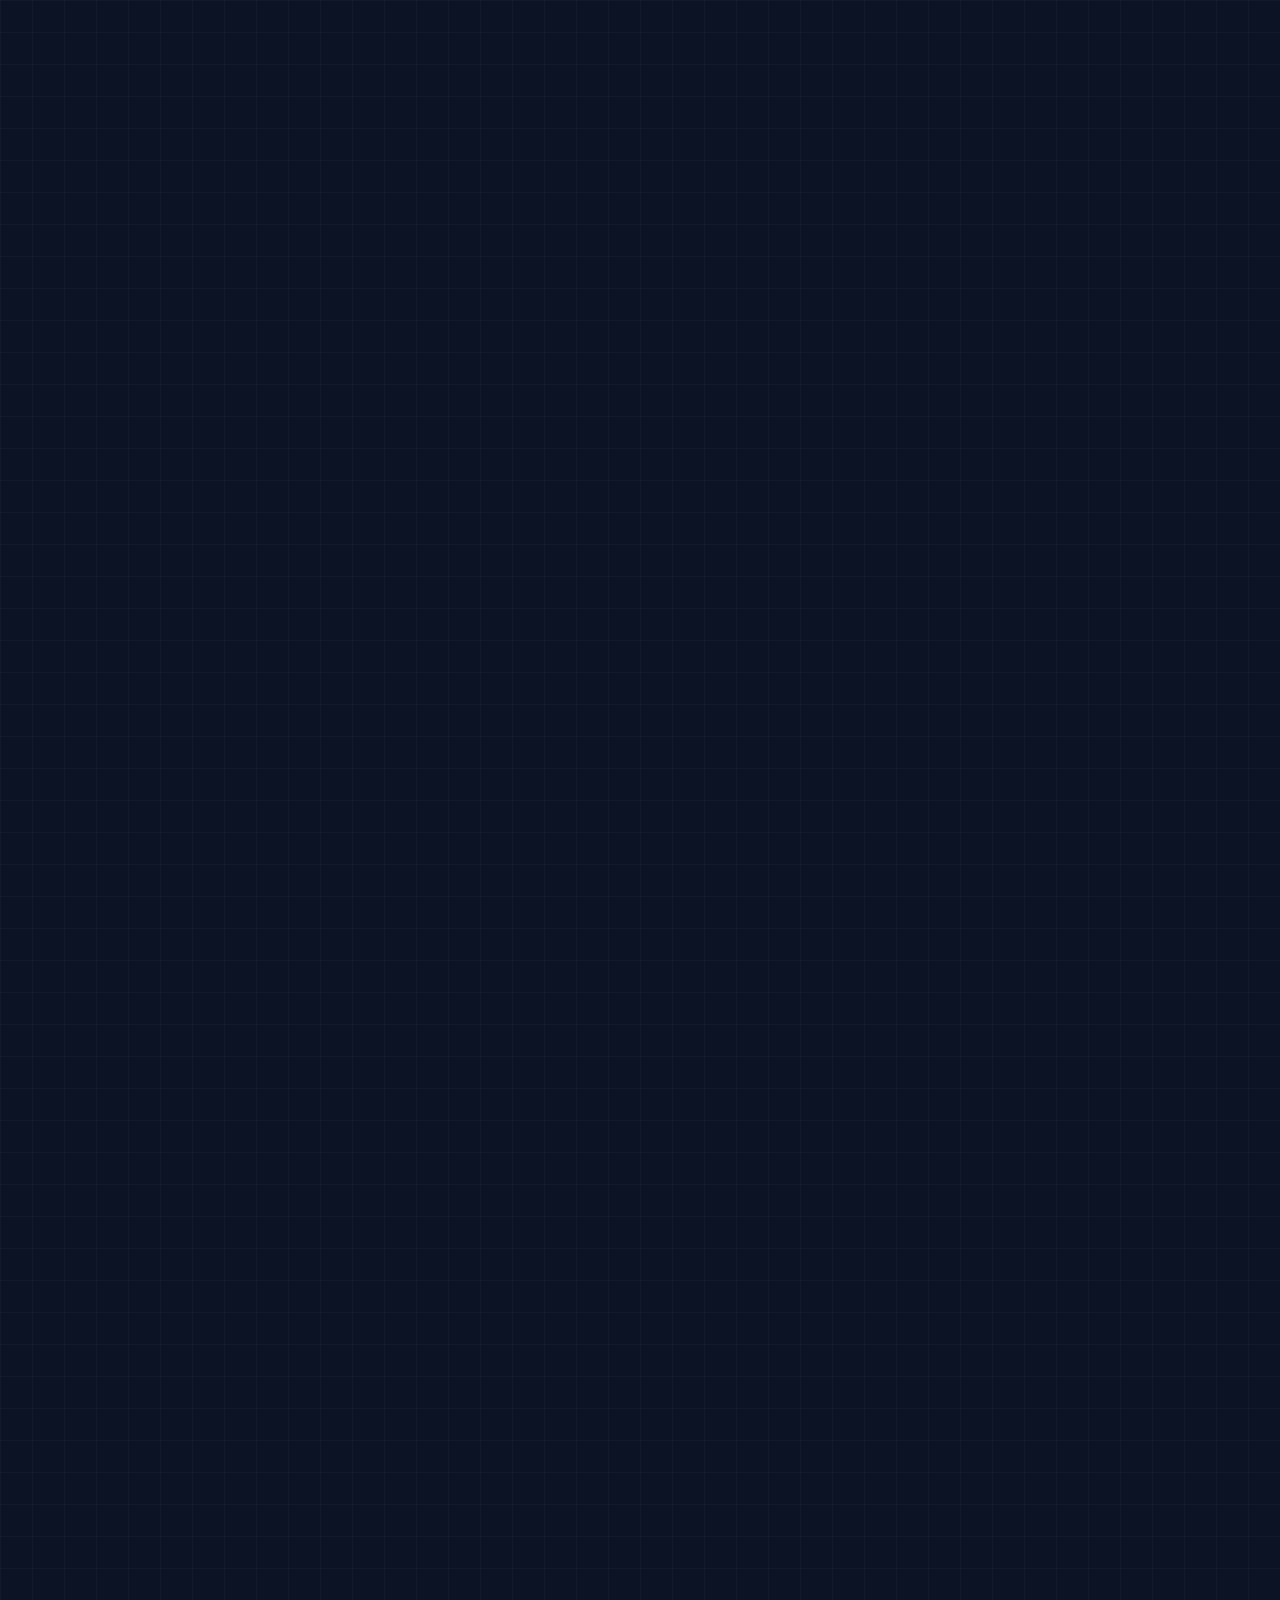
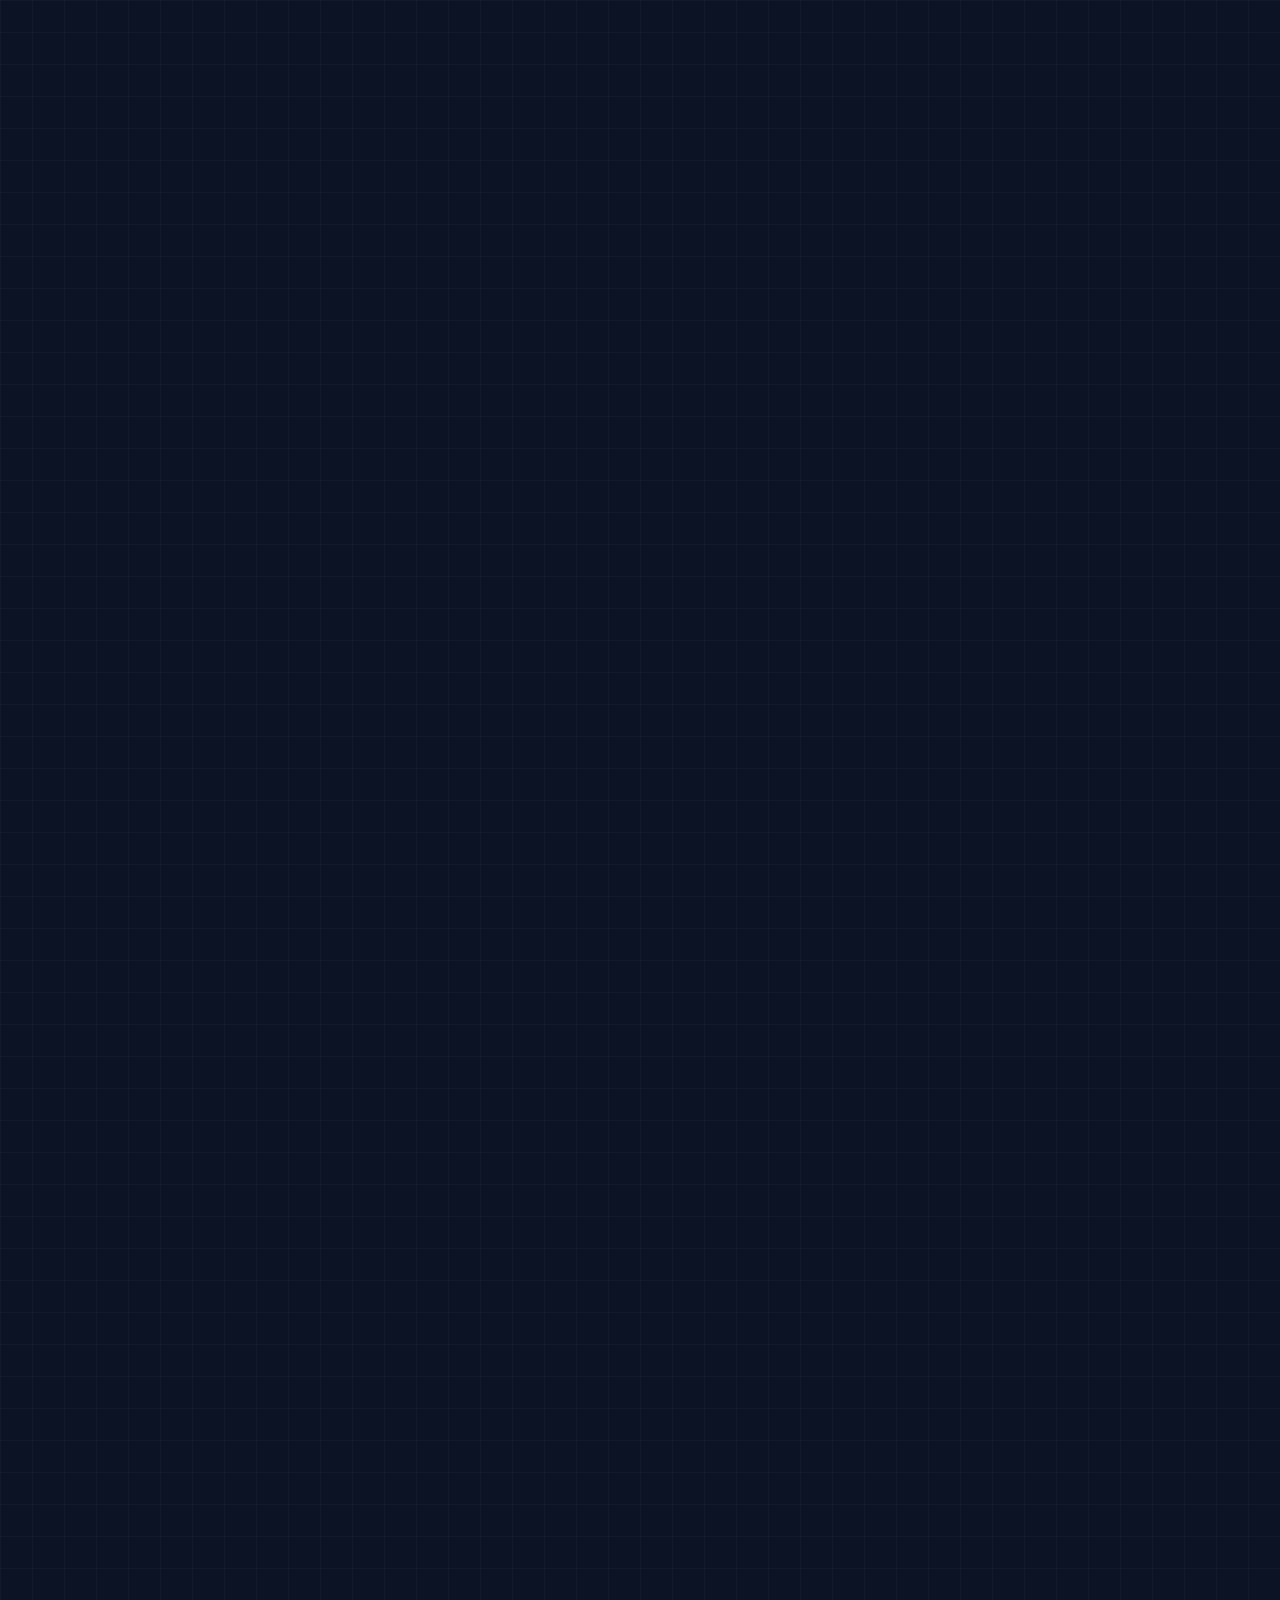
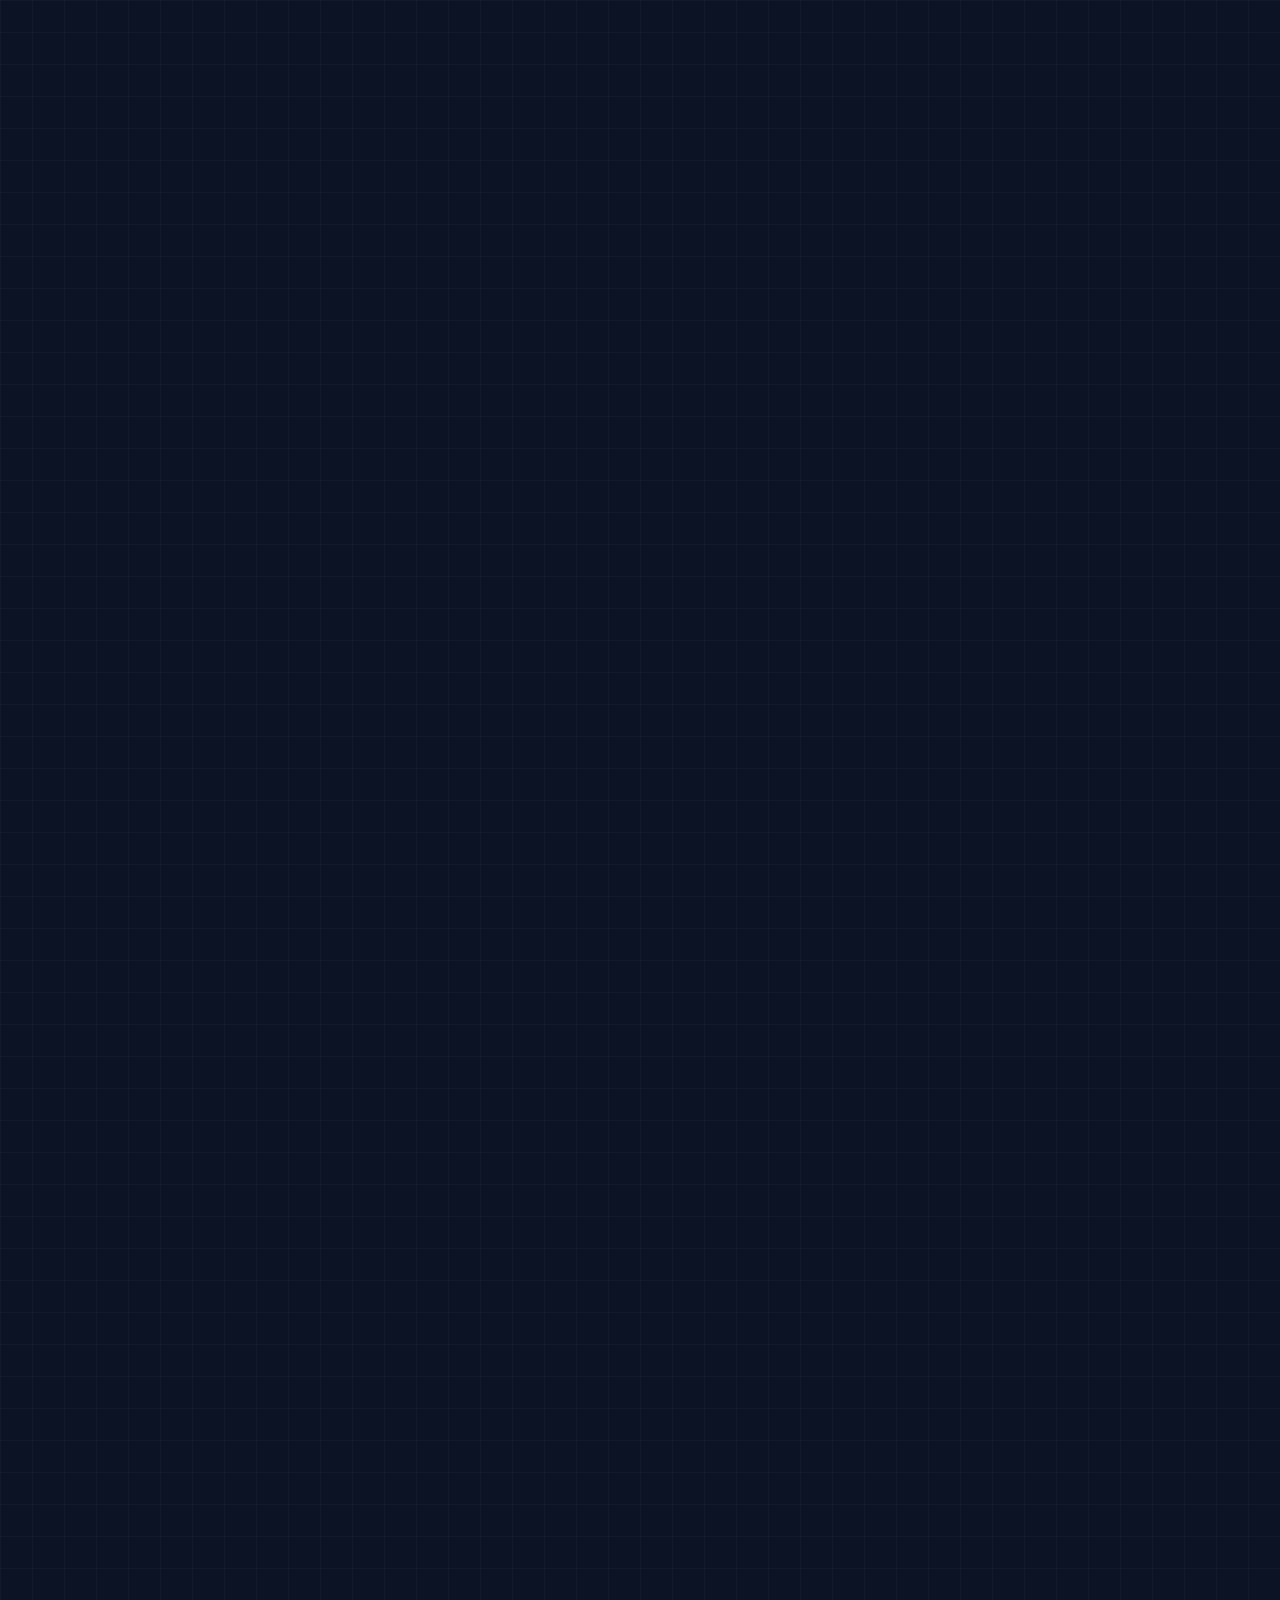
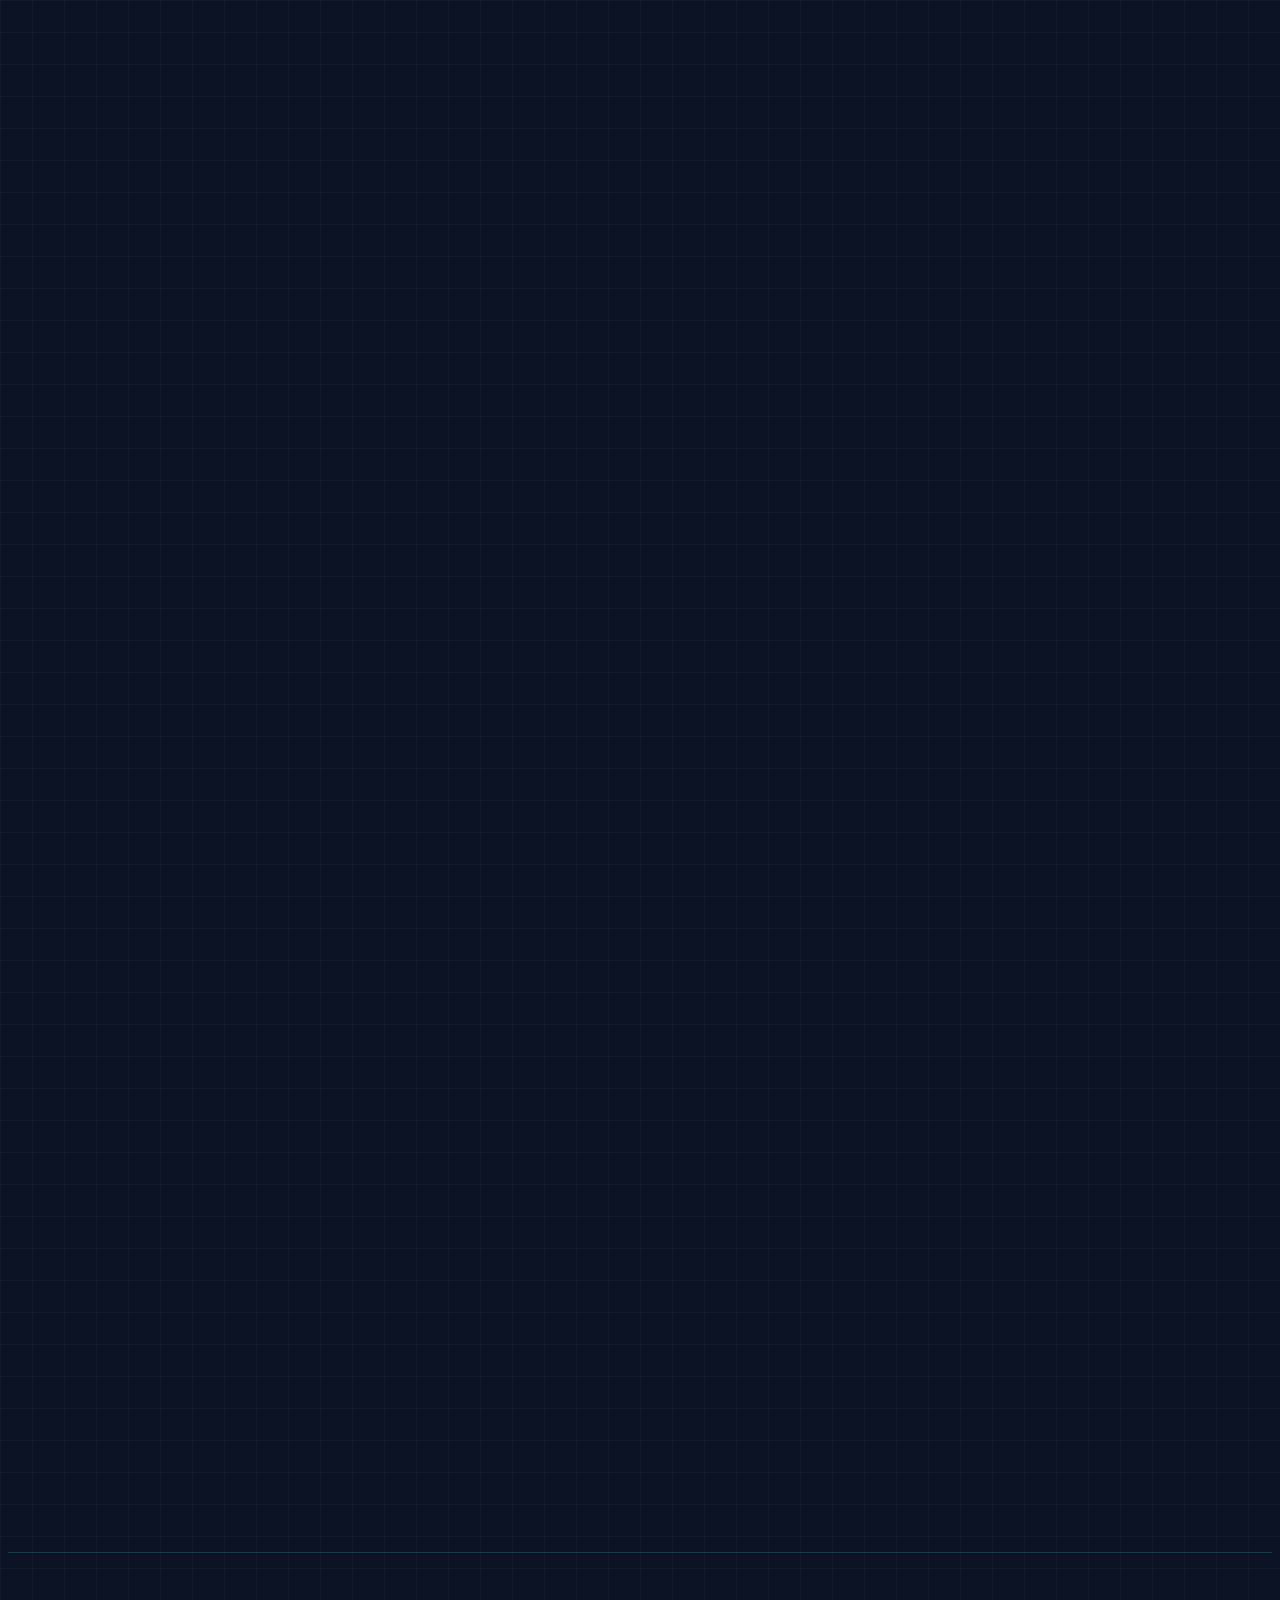
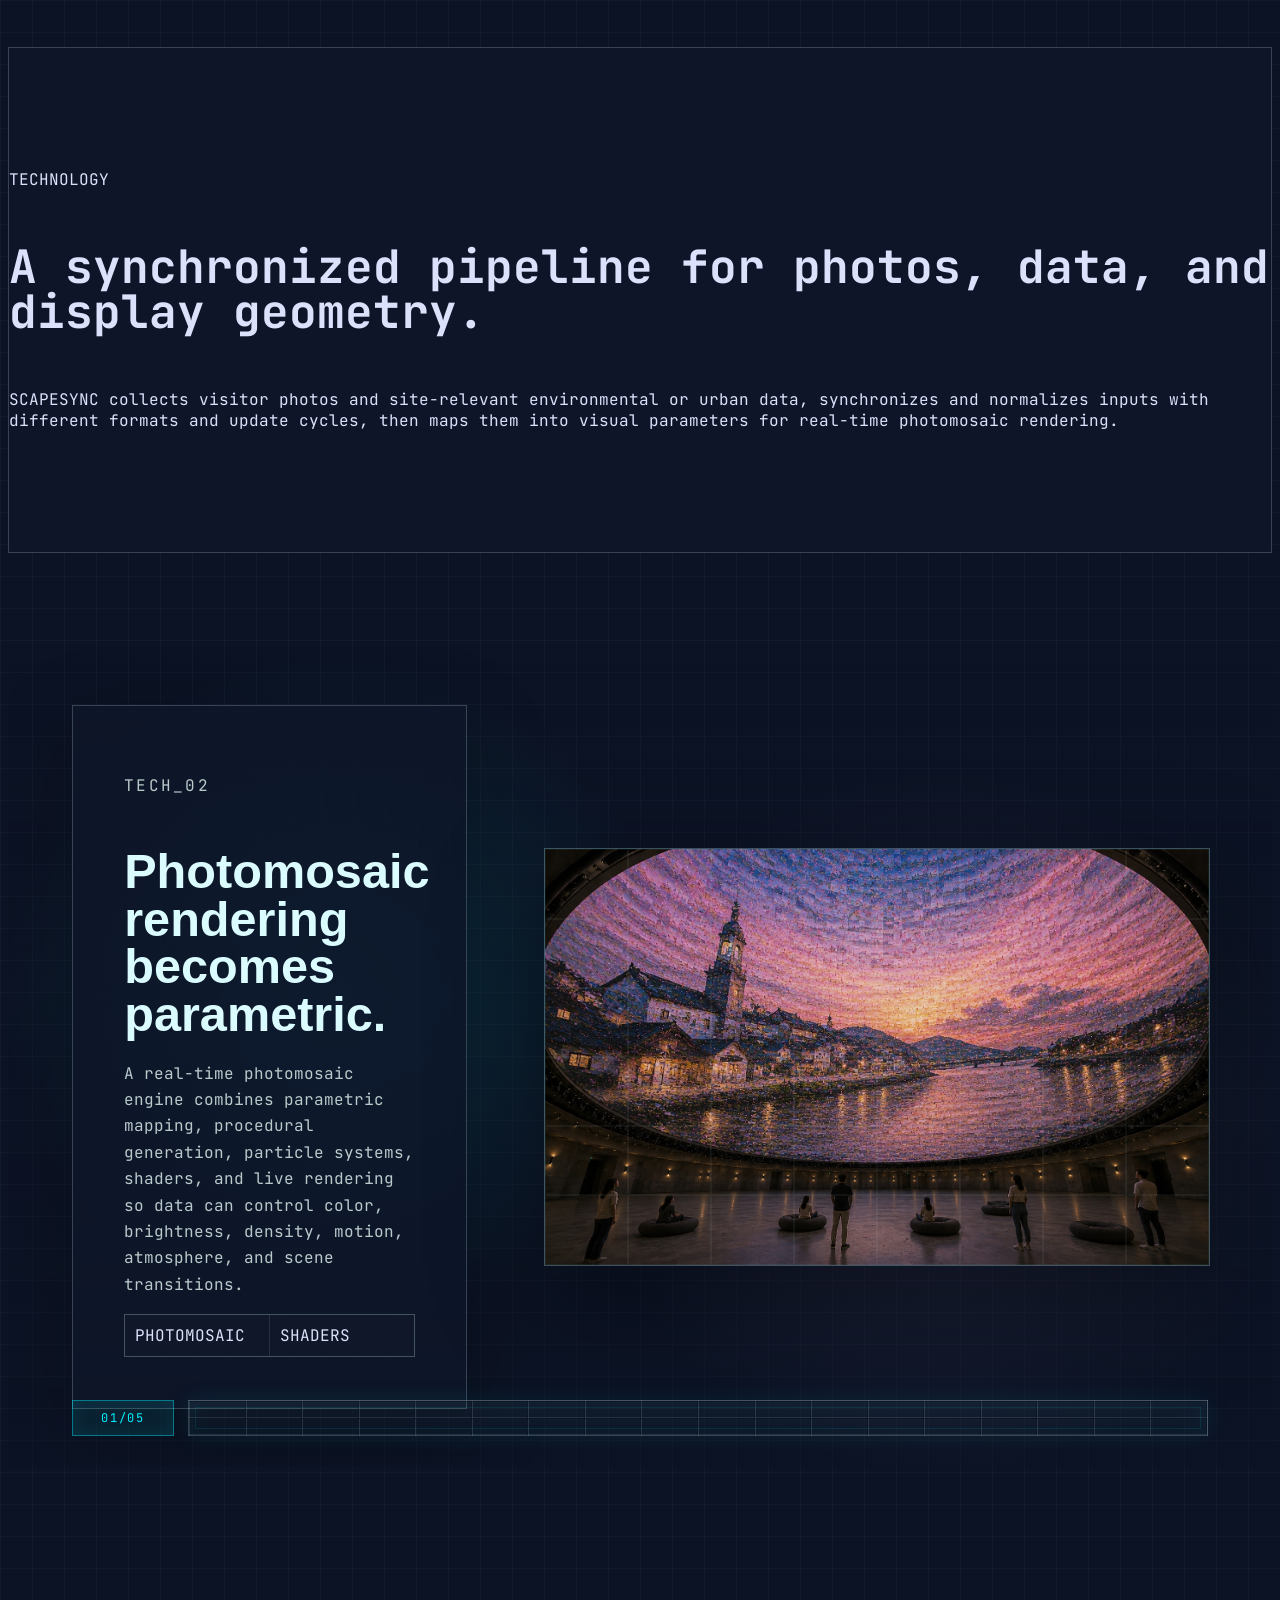
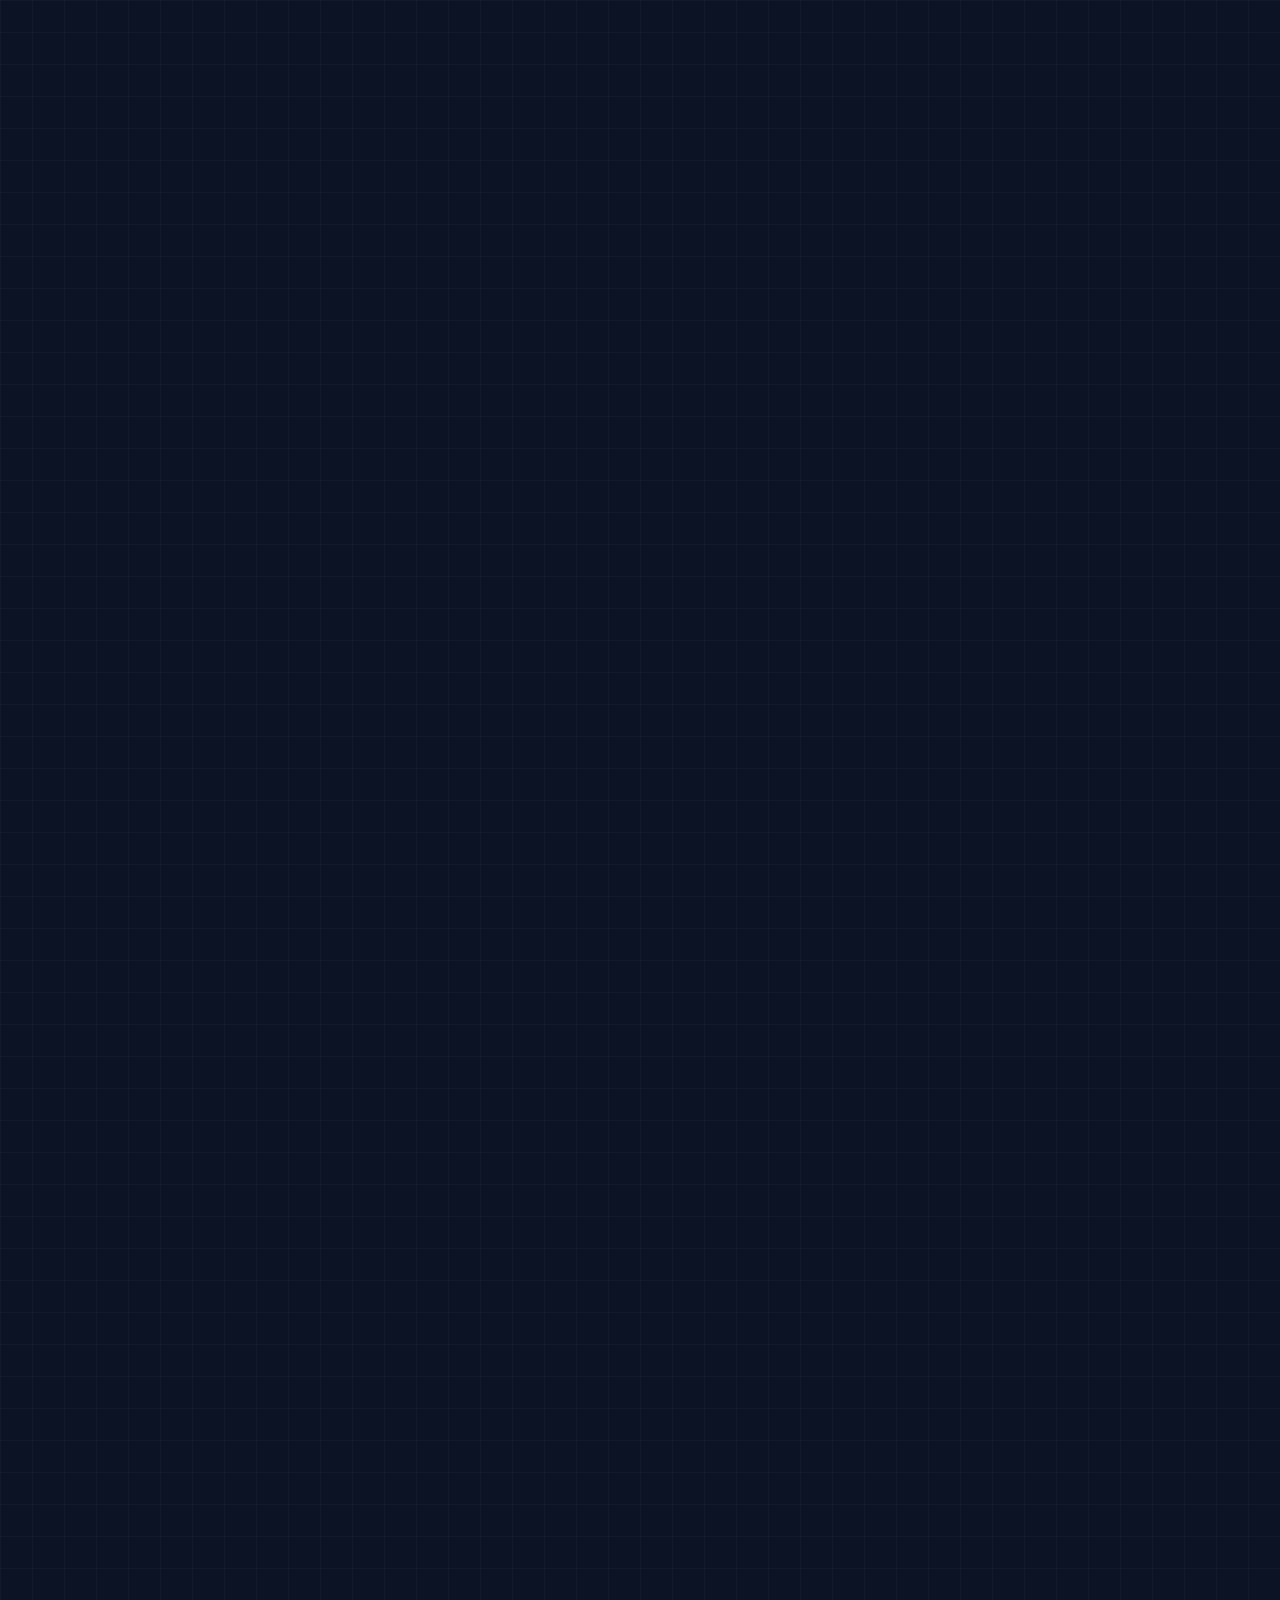
==== commit 02c34b2b: "contact - fontsize" ====
--- a/index.html
+++ b/index.html
@@ -186,6 +186,7 @@
         .section-card,
         .data-card {
             background: rgba(15, 23, 42, 0.82);
+            -webkit-backdrop-filter: blur(10px);
             backdrop-filter: blur(10px);
             border: 1px solid rgba(219, 252, 255, 0.2);
             border-radius: 0;
@@ -591,6 +592,7 @@
             padding: clamp(28px, 4vw, 54px);
             background: rgba(15, 23, 42, 0.78);
             border: 1px solid rgba(219, 252, 255, 0.2);
+            -webkit-backdrop-filter: blur(12px);
             backdrop-filter: blur(12px);
             box-shadow: 0 24px 80px rgba(0, 0, 0, 0.24);
         }
@@ -652,6 +654,9 @@
             border: 1px solid rgba(219, 252, 255, 0.22);
             box-shadow: 0 32px 100px rgba(0, 0, 0, 0.34);
             transform-style: preserve-3d;
+            /* Contain the base image's mix-blend-mode so WebKit/Safari blends it
+               only within this box (prevents white/gray blocks). */
+            isolation: isolate;
         }
 
         .mosaic-media > img,
@@ -688,7 +693,8 @@
             opacity: 0;
             transform: translate3d(0, 0, 0) scale(1) rotateZ(0deg);
             box-shadow: inset 0 0 0 1px rgba(219, 252, 255, 0.05);
-            will-change: opacity, transform;
+            /* will-change is toggled in JS per active card (updateMosaicStories)
+               to avoid Safari compositing-layer overload across hundreds of pieces. */
         }
 
         .mosaic-status {
@@ -1885,7 +1891,9 @@
                 piecesByCard,
                 num: story.querySelector('.mosaic-num'),
                 fill: story.querySelector('.mosaic-fill'),
-                active: -1
+                active: -1,
+                wcByCard: [],
+                composited: false
             };
         });
 
@@ -1949,7 +1957,20 @@
                 story.classList.toggle('is-active', inView);
                 if (fill) fill.style.setProperty('--mosaic-progress', progress.toFixed(4));
                 if (num && state.active !== active) num.textContent = `${String(active + 1).padStart(2, '0')}/${String(count).padStart(2, '0')}`;
-                if (!shouldRender) return;
+
+                if (!shouldRender) {
+                    // Story is off-screen: drop all GPU layer hints so Safari can
+                    // release the composited piece layers.
+                    if (state.composited) {
+                        piecesByCard.forEach((pieces, index) => {
+                            pieces.forEach((piece) => { piece.style.willChange = 'auto'; });
+                            state.wcByCard[index] = false;
+                        });
+                        state.composited = false;
+                    }
+                    return;
+                }
+                state.composited = true;
 
                 cards.forEach((card, index) => {
                     const delta = index - focus;
@@ -1957,6 +1978,16 @@
                     const isActive = index === active;
                     const media = card.querySelector('.mosaic-media');
                     const copy = card.querySelector('.mosaic-copy-panel');
+
+                    // Promote only pieces of cards near focus to GPU layers.
+                    // Motion is unchanged (transforms are still written every frame);
+                    // this just caps how many layers WebKit holds at once.
+                    const wantWillChange = abs < 1.6;
+                    if (state.wcByCard[index] !== wantWillChange) {
+                        const willChangeValue = wantWillChange ? 'opacity, transform' : 'auto';
+                        piecesByCard[index].forEach((piece) => { piece.style.willChange = willChangeValue; });
+                        state.wcByCard[index] = wantWillChange;
+                    }
 
                     if (reducedMotion) {
                         card.classList.toggle('is-current', isActive);
--- a/assets/scapesync-common.css
+++ b/assets/scapesync-common.css
@@ -65,6 +65,7 @@
   box-sizing: border-box;
   border-bottom: 1px solid rgba(0, 240, 255, 0.2);
   background: rgba(12, 19, 36, 0.9);
+  -webkit-backdrop-filter: blur(12px);
   backdrop-filter: blur(12px);
 }
 
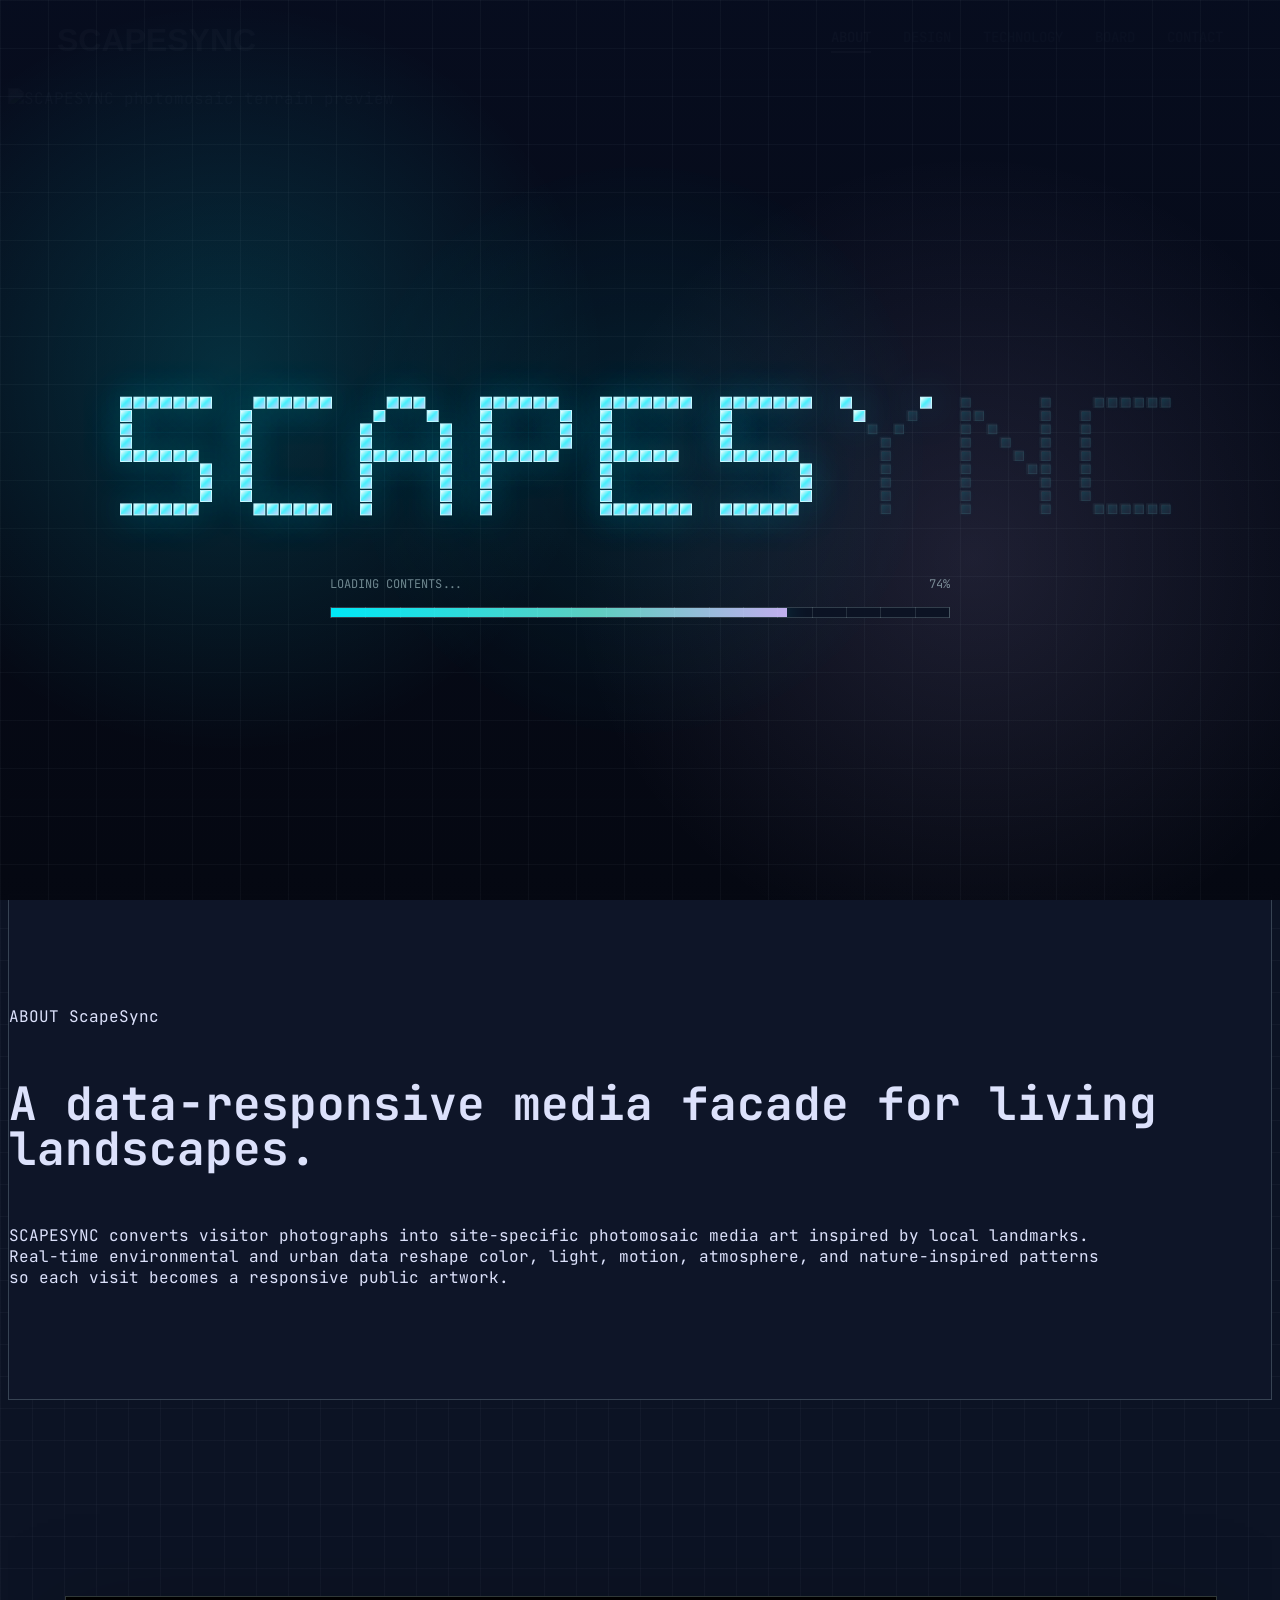
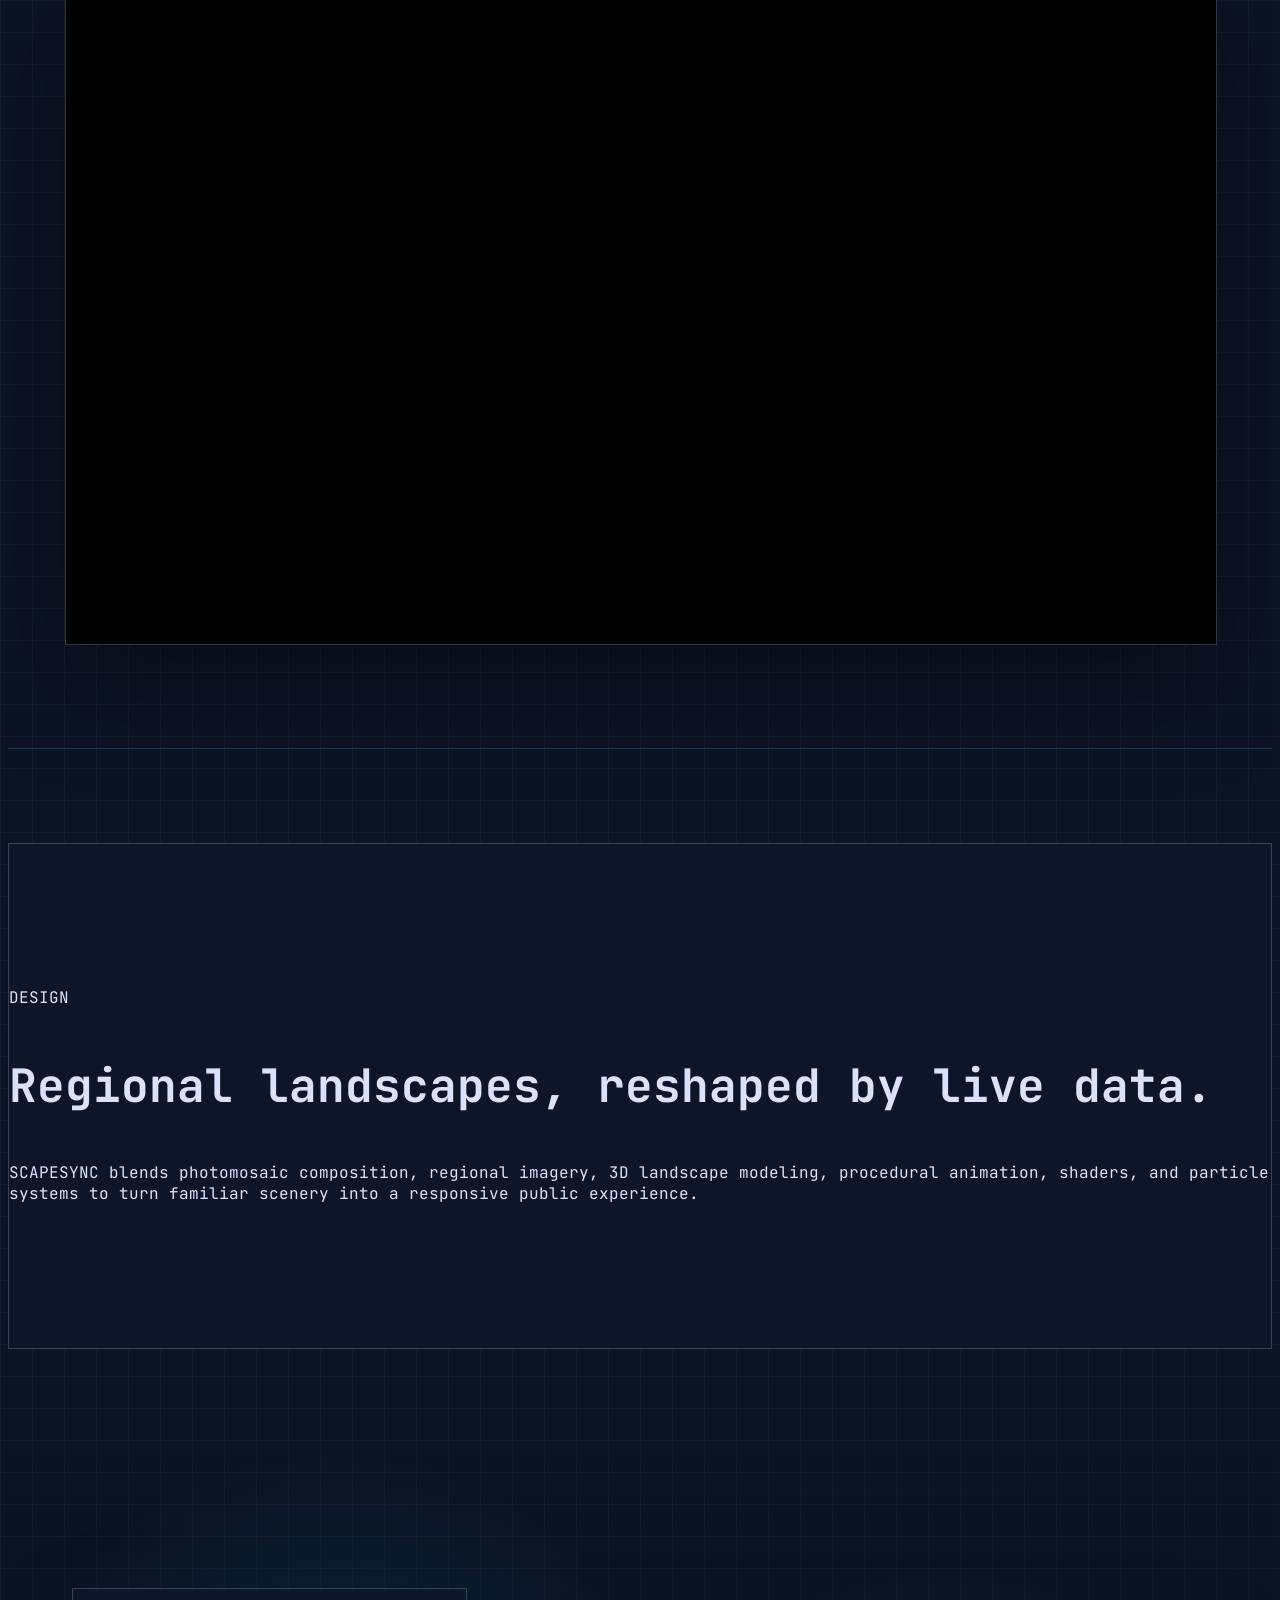
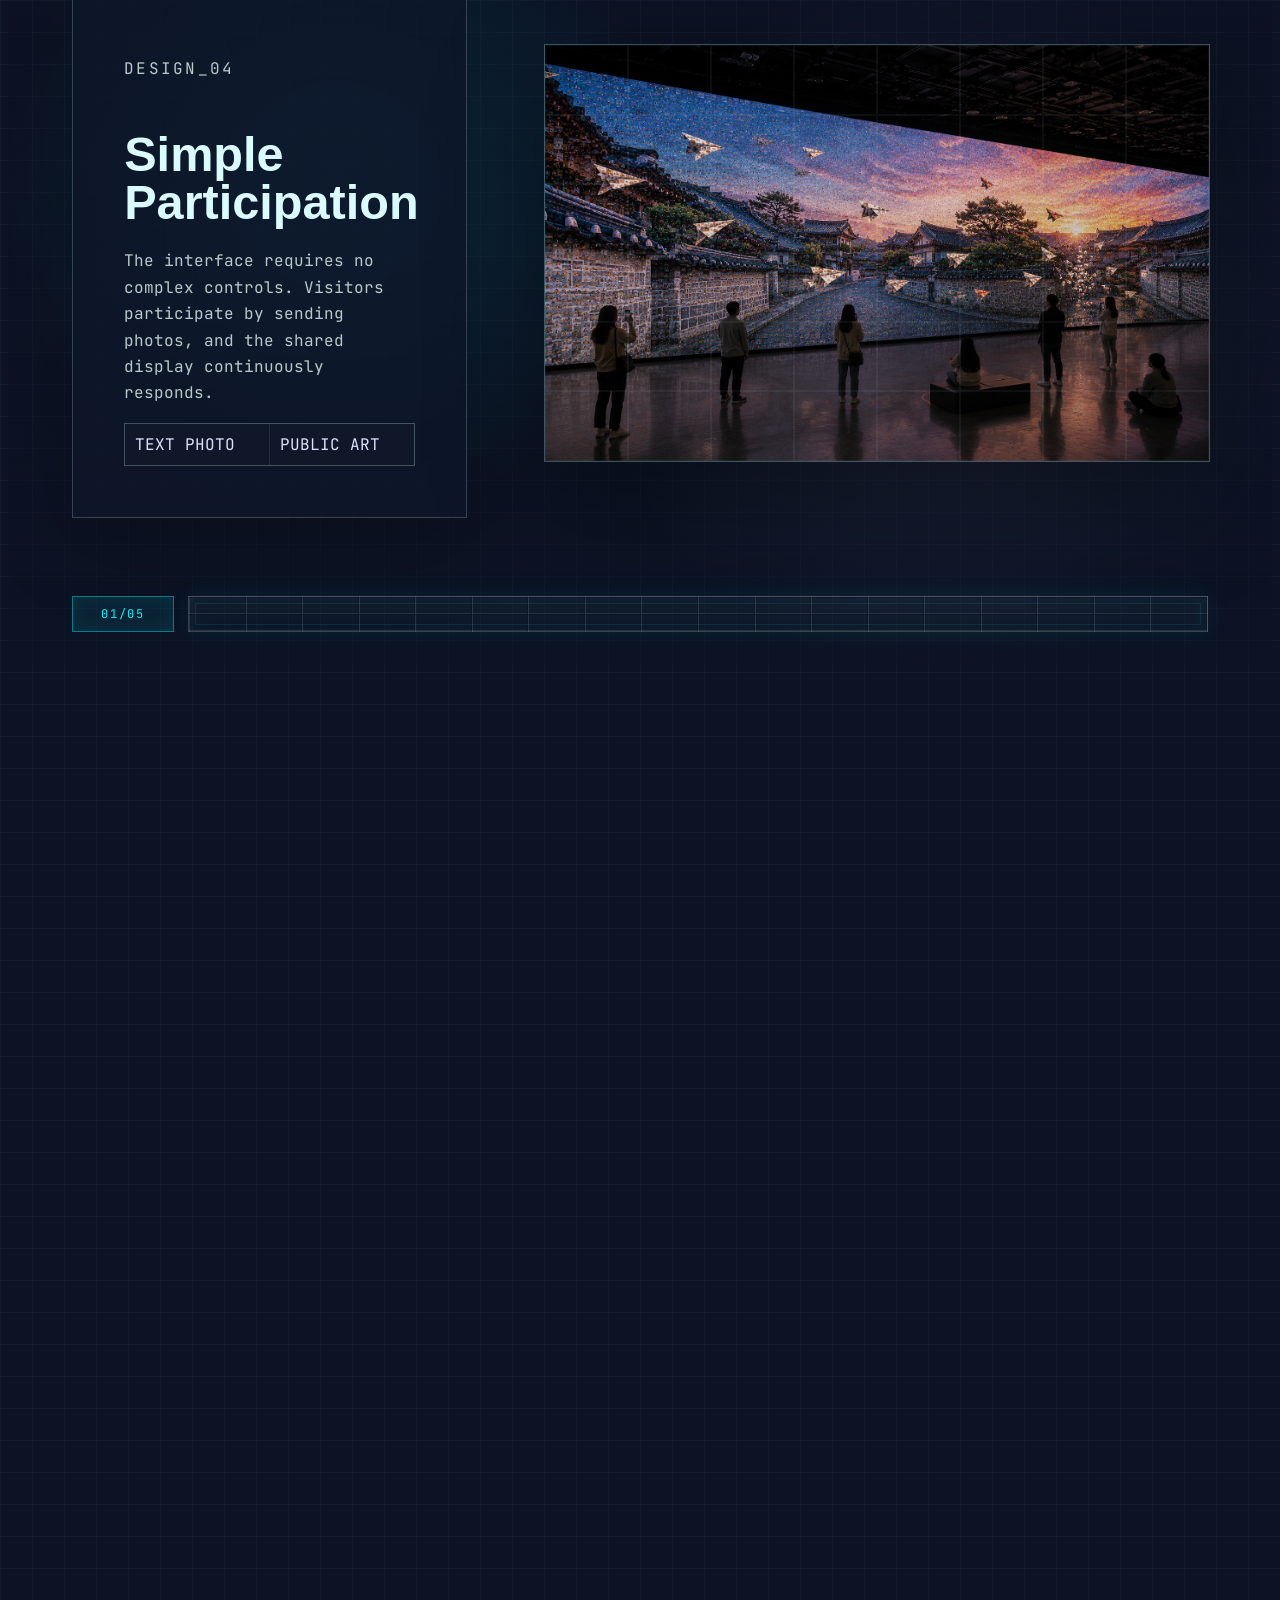
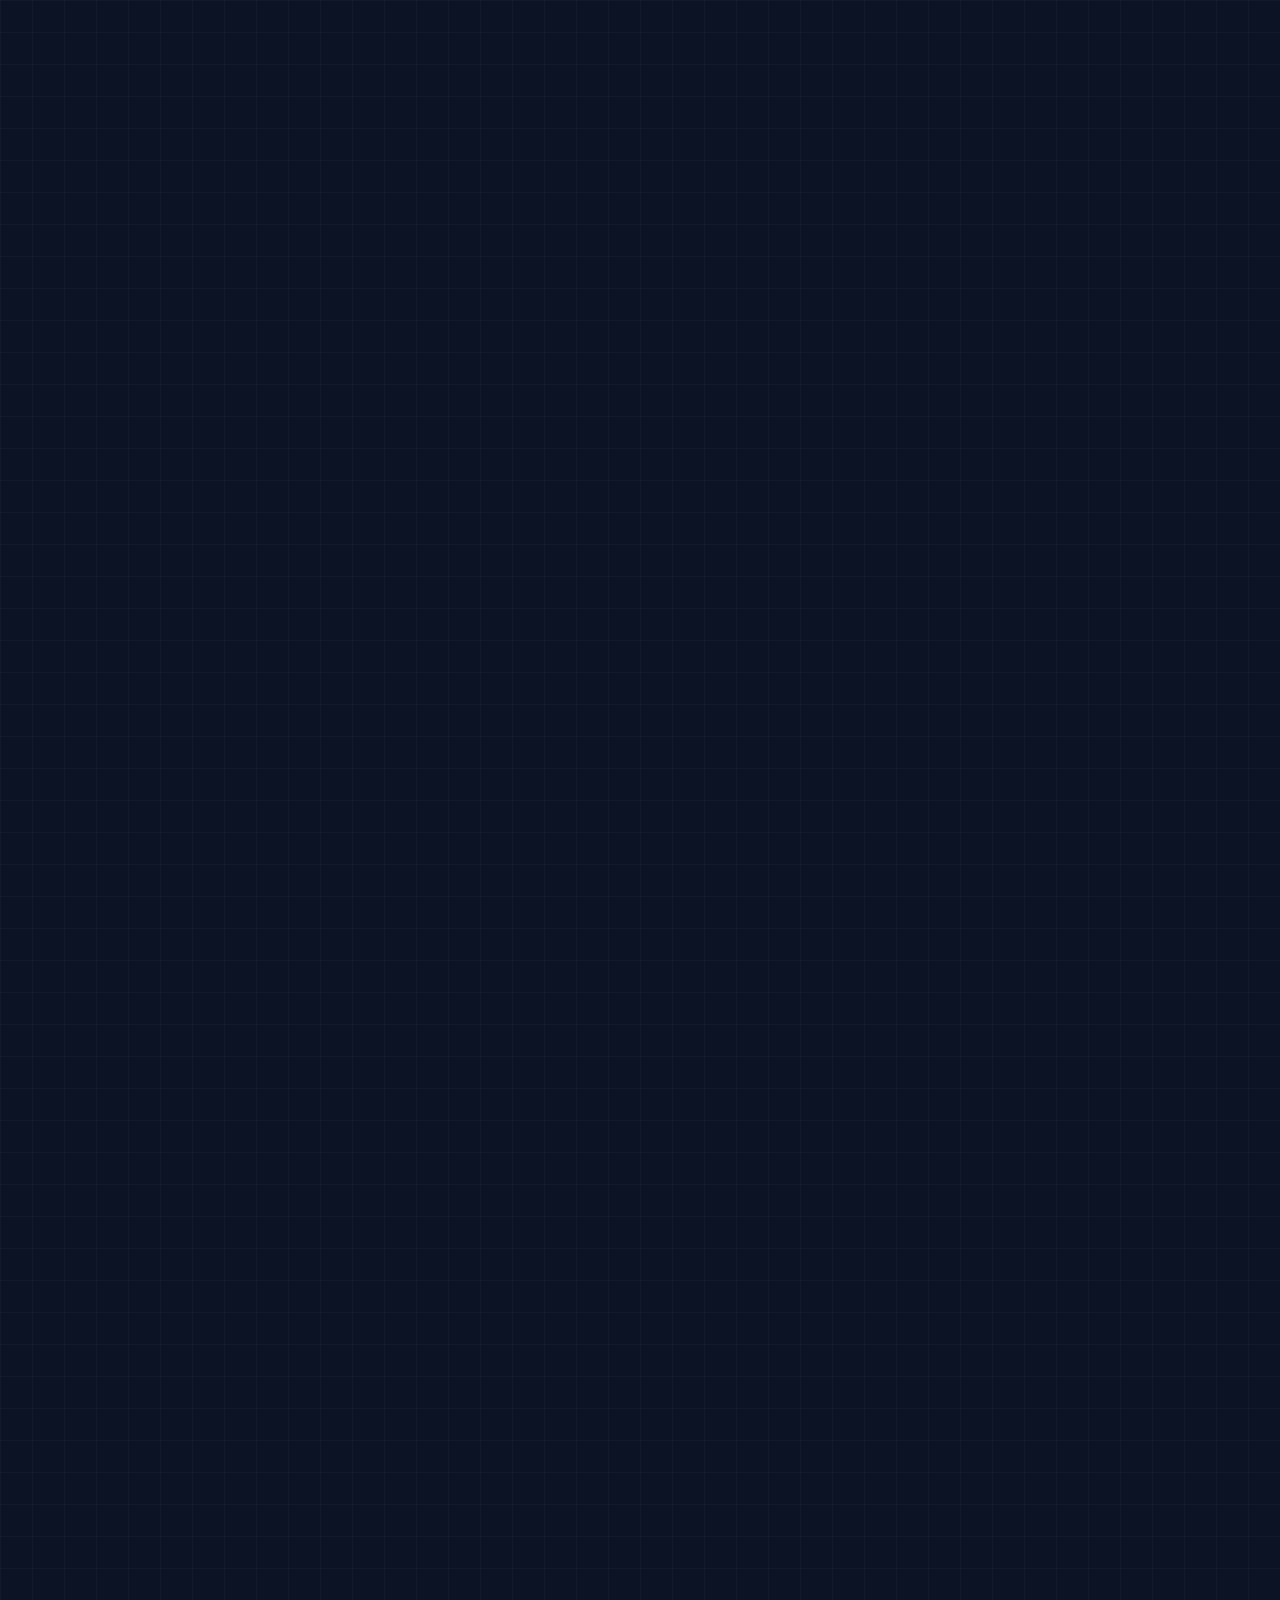
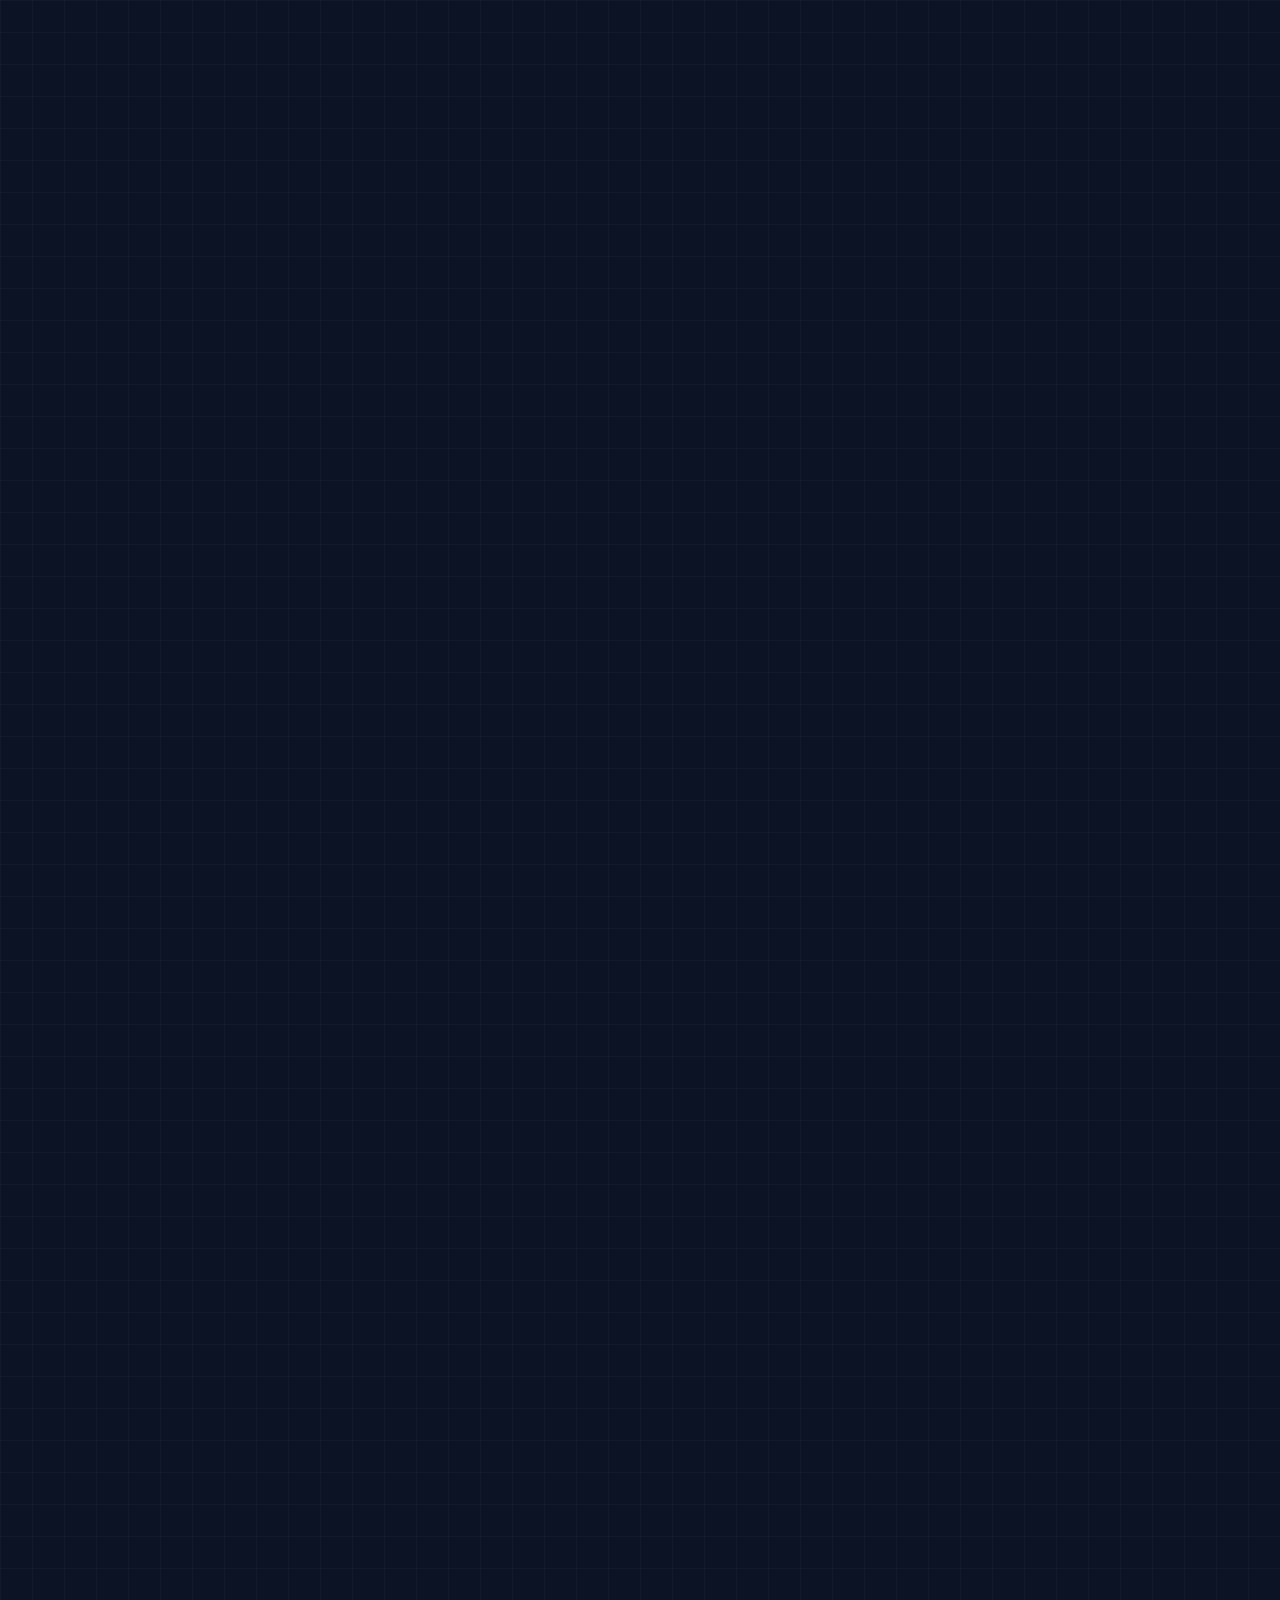
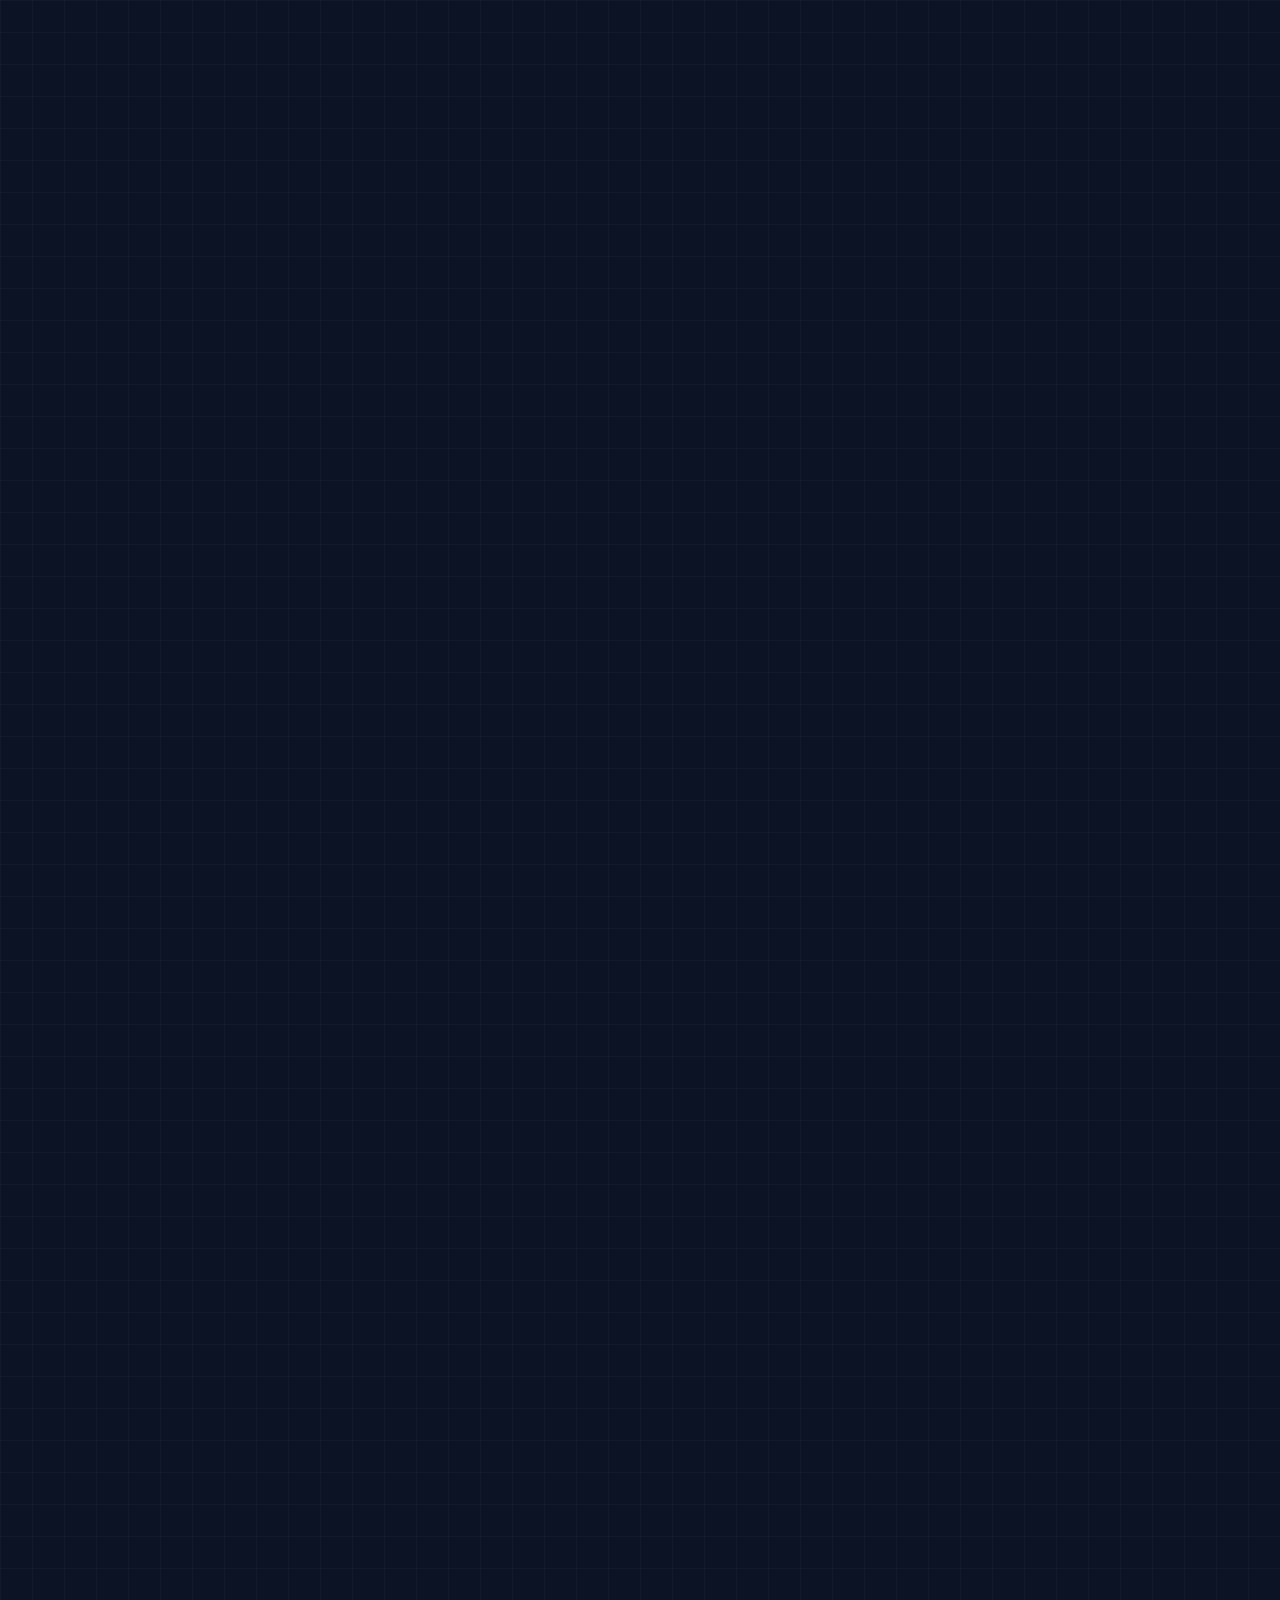
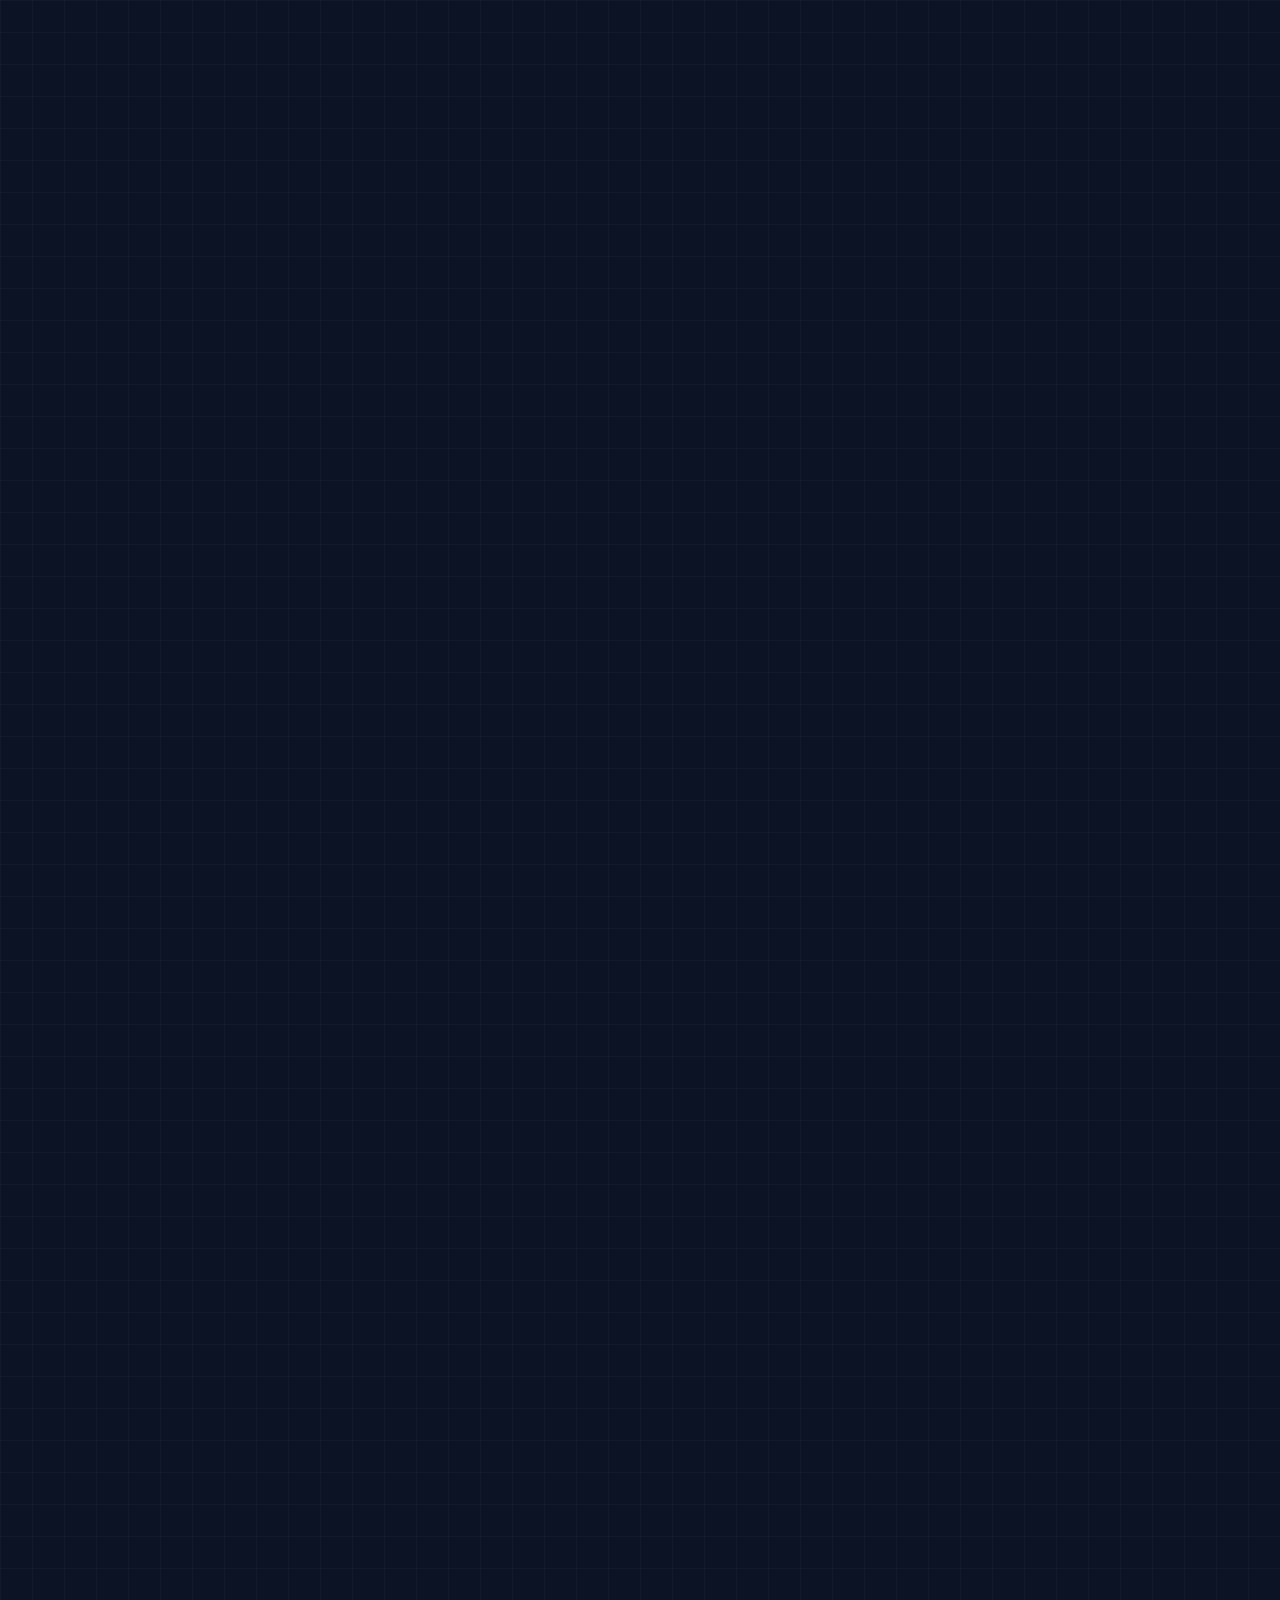
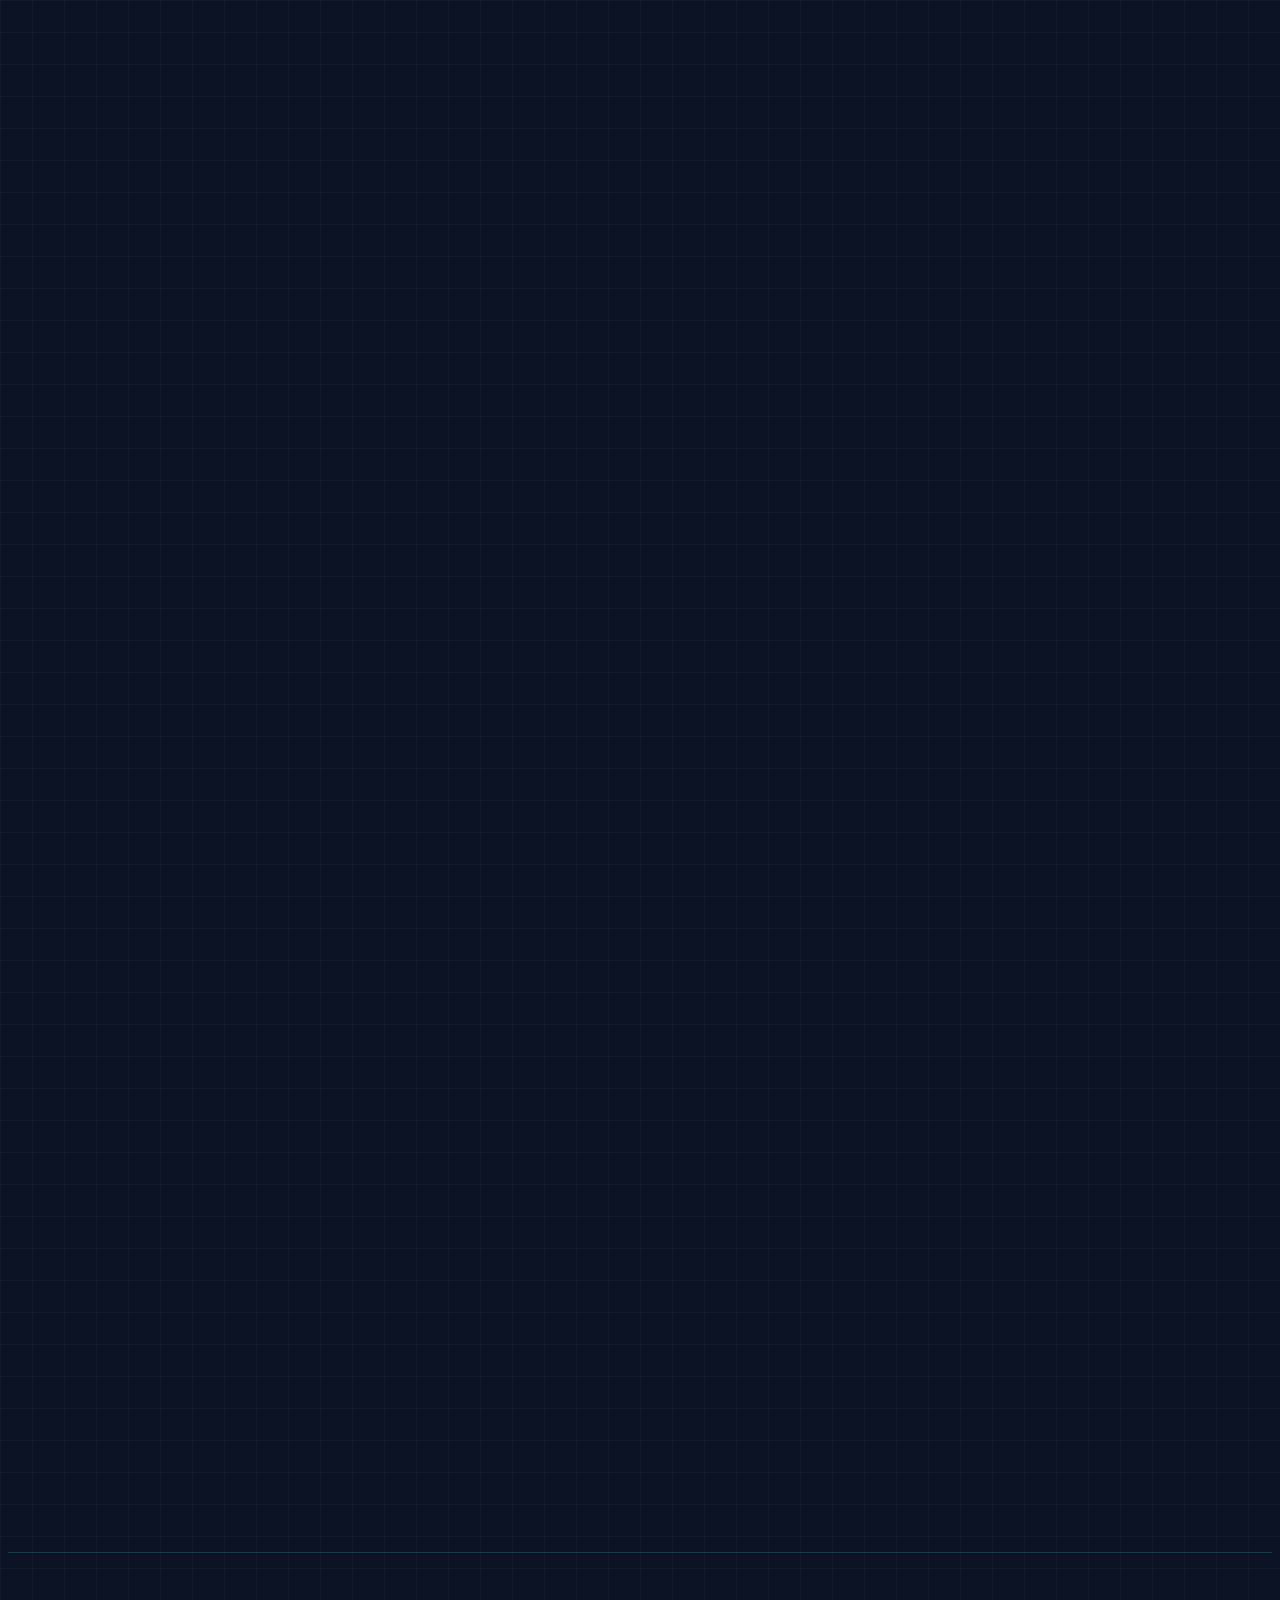
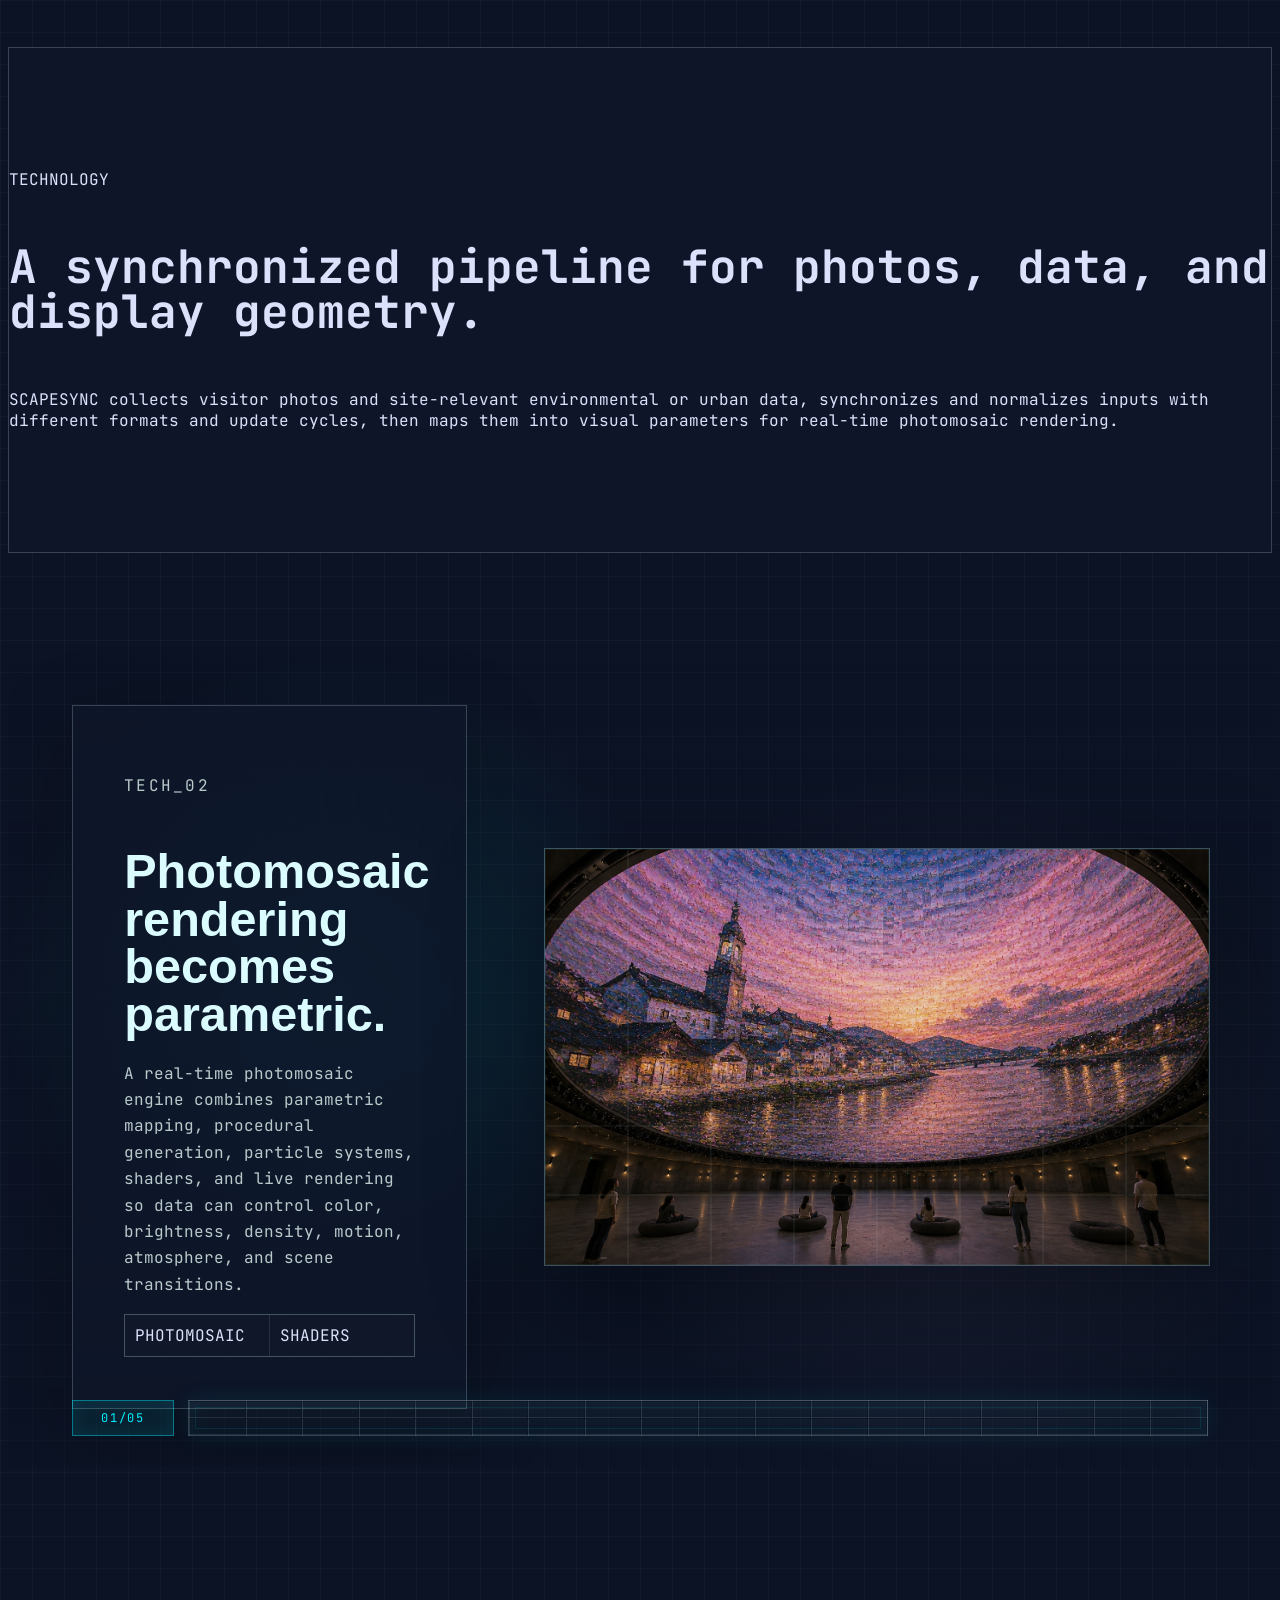
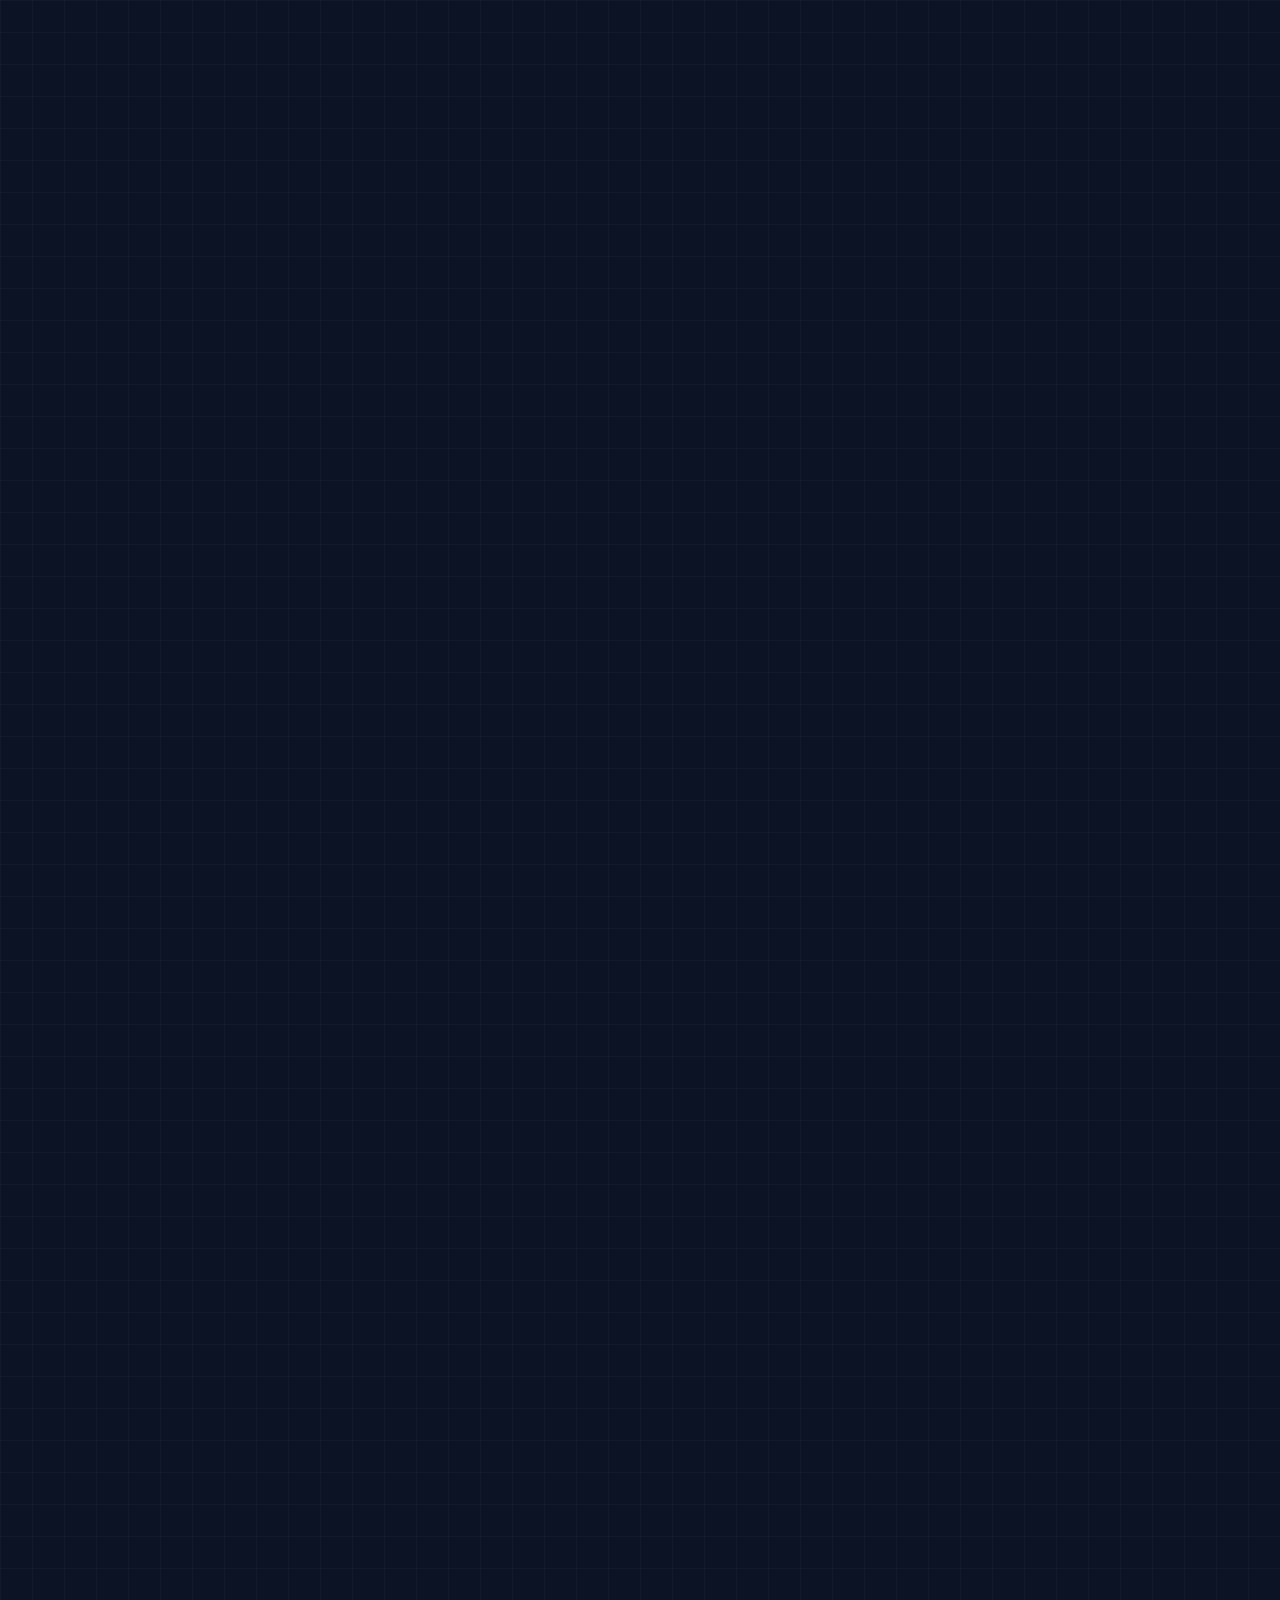
==== commit dbe86d60: "compact" ====
--- a/index.html
+++ b/index.html
@@ -175,11 +175,12 @@
                 border-color 260ms ease,
                 opacity 260ms ease,
                 box-shadow 260ms ease;
-            will-change: transform;
         }
 
         .ambient-tile.is-near {
             border-color: hsla(var(--tile-hue, 185), 100%, 78%, var(--tile-border, 0.28));
+            /* Promote to a GPU layer only while the tile is actually animating (was on every tile). */
+            will-change: transform;
         }
 
         .glass-panel,
@@ -1670,32 +1671,12 @@
     document.addEventListener('DOMContentLoaded', () => {
         const reducedMotion = false;
 
-        const heroOverlay = document.getElementById('hero-mosaic-overlay');
-        if (heroOverlay) {
-            for (let i = 0; i < 100; i += 1) {
-                const tile = document.createElement('div');
-                tile.className = 'hero-tile';
-                tile.style.transitionDelay = `${(i % 10) * 0.025 + Math.floor(i / 10) * 0.018}s`;
-                heroOverlay.appendChild(tile);
-            }
-        }
-
-        document.querySelectorAll('[data-tile-array]').forEach((array) => {
-            for (let i = 0; i < 30; i += 1) {
-                const tile = document.createElement('span');
-                const column = i % 6;
-                const row = Math.floor(i / 6);
-                const fromLeft = column < 3 ? -1 : 1;
-                tile.className = 'section-tile';
-                tile.style.setProperty('--tile-depth', `${10 + column * 5 + row * 2}px`);
-                tile.style.setProperty('--tile-assemble-x', `${fromLeft * (34 + column * 5)}px`);
-                tile.style.setProperty('--tile-assemble-y', `${(row - 2) * 18}px`);
-                tile.style.setProperty('--tile-assemble-z', `${-110 - (i % 5) * 12}px`);
-                tile.style.setProperty('--tile-assemble-rotate', `${(fromLeft * (8 + row * 2)).toFixed(1)}deg`);
-                tile.style.transitionDelay = `${90 + row * 44 + column * 18}ms`;
-                array.appendChild(tile);
-            }
-        });
+        // Cached layout values — refreshed only on resize via measure(), never per scroll frame.
+        let viewportHeight = window.innerHeight || 1;
+        let navHeightCached = 80;
+
+        // (Removed dead #hero-mosaic-overlay and [data-tile-array] builders — neither
+        // element exists in the markup, so these loops created zero nodes.)
 
         document.querySelectorAll('.section-card, .data-card').forEach((card) => {
             card.addEventListener('mousemove', (event) => {
@@ -1761,12 +1742,12 @@
         const updateSectionNav = () => {
             if (!trackedSections.length) return;
 
-            const navHeight = parseFloat(getComputedStyle(document.documentElement).getPropertyValue('--nav-h')) || 80;
-            const threshold = window.scrollY + navHeight + Math.max(120, window.innerHeight * 0.28);
+            // navHeightCached / viewportHeight / item.top are cached (measure()); no per-frame layout reads.
+            const threshold = window.scrollY + navHeightCached + Math.max(120, viewportHeight * 0.28);
             let activeItem = trackedSections[0];
 
             trackedSections.forEach((item) => {
-                if (item.section.offsetTop <= threshold) {
+                if (item.top <= threshold) {
                     activeItem = item;
                 }
             });
@@ -1776,19 +1757,8 @@
             });
         };
 
-        let sectionNavFrame = null;
-        const queueSectionNav = () => {
-            if (sectionNavFrame) return;
-            sectionNavFrame = window.requestAnimationFrame(() => {
-                sectionNavFrame = null;
-                updateSectionNav();
-            });
-        };
-
-        window.addEventListener('scroll', queueSectionNav, { passive: true });
-        window.addEventListener('resize', queueSectionNav, { passive: true });
+        // Scroll/resize/init are driven by the unified scheduler at the end of this script.
         window.addEventListener('hashchange', updateSectionNav);
-        updateSectionNav();
 
         const clamp = (value, min, max) => Math.max(min, Math.min(max, value));
         const ease = (value) => value * value * (3 - 2 * value);
@@ -1878,24 +1848,42 @@
         const mosaicStories = Array.from(document.querySelectorAll('[data-mosaic-story]'));
         const mosaicState = mosaicStories.map((story) => {
             const cards = Array.from(story.querySelectorAll('.mosaic-story-card'));
-            const piecesByCard = cards.map((card, index) => {
-                const media = card.querySelector('.mosaic-media');
-                return buildMosaicPieces(media, index);
-            });
+            // Cache per-card element refs once so the scroll loop never re-queries the DOM.
+            const mediaByCard = cards.map((card) => card.querySelector('.mosaic-media'));
+            const copyByCard = cards.map((card) => card.querySelector('.mosaic-copy-panel'));
 
             story.style.setProperty('--story-height', `${Math.max(340, 170 + storyScrollUnits(cards.length) * 128)}svh`);
 
             return {
                 story,
                 cards,
-                piecesByCard,
+                mediaByCard,
+                copyByCard,
+                // Pieces are built lazily the first time the story nears the viewport
+                // (defers ~240 nodes + background-image decodes off the initial load path).
+                piecesByCard: cards.map(() => []),
+                built: false,
                 num: story.querySelector('.mosaic-num'),
                 fill: story.querySelector('.mosaic-fill'),
                 active: -1,
                 wcByCard: [],
-                composited: false
+                lastAssemble: [],
+                composited: false,
+                storyHeight: 0,
+                total: 1
             };
         });
+
+        // Recompute scroll-invariant layout values once, and again only on resize.
+        const measure = () => {
+            viewportHeight = window.innerHeight || 1;
+            navHeightCached = parseFloat(getComputedStyle(document.documentElement).getPropertyValue('--nav-h')) || 80;
+            trackedSections.forEach((item) => { item.top = item.section.offsetTop; });
+            mosaicState.forEach((state) => {
+                state.storyHeight = state.story.offsetHeight;
+                state.total = Math.max(1, state.storyHeight - viewportHeight);
+            });
+        };
 
         const placeMosaicPieces = (pieces, assemble, cardOpacity) => {
             pieces.forEach((piece) => {
@@ -1938,21 +1926,31 @@
         };
 
         const updateMosaicStories = () => {
-            const viewportHeight = window.innerHeight || 1;
-
-            mosaicState.forEach((state) => {
-                const { story, cards, piecesByCard, num, fill } = state;
-                const count = cards.length;
-                if (!count) return;
-
-                const rect = story.getBoundingClientRect();
-                const total = Math.max(1, story.offsetHeight - viewportHeight);
-                const raw = clamp(-rect.top, 0, total);
-                const progress = raw / total;
+            // Pass 1 — read layout only (no interleaved writes → avoids forced reflow between stories).
+            const frames = mosaicState.map((state) => {
+                const count = state.cards.length;
+                if (!count) return null;
+
+                const rect = state.story.getBoundingClientRect();
+                const raw = clamp(-rect.top, 0, state.total);
+                const progress = raw / state.total;
                 const focus = storyFocus(progress, count);
-                const active = clamp(Math.round(focus), 0, count - 1);
-                const inView = rect.top < viewportHeight && rect.bottom > 0;
-                const shouldRender = rect.top < viewportHeight * 1.2 && rect.bottom > -viewportHeight * 0.2;
+                return {
+                    state,
+                    count,
+                    progress,
+                    focus,
+                    active: clamp(Math.round(focus), 0, count - 1),
+                    inView: rect.top < viewportHeight && rect.bottom > 0,
+                    shouldRender: rect.top < viewportHeight * 1.2 && rect.bottom > -viewportHeight * 0.2
+                };
+            });
+
+            // Pass 2 — writes.
+            frames.forEach((frame) => {
+                if (!frame) return;
+                const { state, count, progress, focus, active, inView, shouldRender } = frame;
+                const { story, cards, mediaByCard, copyByCard, piecesByCard, num, fill } = state;
 
                 story.classList.toggle('is-active', inView);
                 if (fill) fill.style.setProperty('--mosaic-progress', progress.toFixed(4));
@@ -1968,16 +1966,27 @@
                         });
                         state.composited = false;
                     }
+                    state.active = active;
                     return;
                 }
                 state.composited = true;
+
+                // Build this story's mosaic pieces the first time it nears the viewport.
+                // Rebuilt from the same seeded() values, so the assembly motion is identical.
+                if (!state.built) {
+                    cards.forEach((card, index) => {
+                        piecesByCard[index] = buildMosaicPieces(mediaByCard[index], index);
+                    });
+                    state.built = true;
+                }
 
                 cards.forEach((card, index) => {
                     const delta = index - focus;
                     const abs = Math.abs(delta);
                     const isActive = index === active;
-                    const media = card.querySelector('.mosaic-media');
-                    const copy = card.querySelector('.mosaic-copy-panel');
+                    const media = mediaByCard[index];
+                    const copy = copyByCard[index];
+                    const pieces = piecesByCard[index];
 
                     // Promote only pieces of cards near focus to GPU layers.
                     // Motion is unchanged (transforms are still written every frame);
@@ -1985,7 +1994,7 @@
                     const wantWillChange = abs < 1.6;
                     if (state.wcByCard[index] !== wantWillChange) {
                         const willChangeValue = wantWillChange ? 'opacity, transform' : 'auto';
-                        piecesByCard[index].forEach((piece) => { piece.style.willChange = willChangeValue; });
+                        pieces.forEach((piece) => { piece.style.willChange = willChangeValue; });
                         state.wcByCard[index] = wantWillChange;
                     }
 
@@ -2009,7 +2018,7 @@
                             copy.style.setProperty('--copy-grain-x', '0px');
                         }
 
-                        placeReducedMosaicPieces(piecesByCard[index], isActive);
+                        placeReducedMosaicPieces(pieces, isActive);
                         return;
                     }
 
@@ -2042,25 +2051,39 @@
                         copy.style.setProperty('--copy-grain-x', `${((1 - copyGather) * 24).toFixed(2)}px`);
                     }
 
-                    placeMosaicPieces(piecesByCard[index], assemble, opacity);
+                    // Cards with abs >= 0.86 have assemble === 0: their pieces sit fully
+                    // scattered/hidden and do not change frame-to-frame. Once parked, skip
+                    // re-computing them — the resulting frame is byte-identical.
+                    if (!(assemble === 0 && state.lastAssemble[index] === 0)) {
+                        placeMosaicPieces(pieces, assemble, opacity);
+                    }
+                    state.lastAssemble[index] = assemble;
                 });
 
                 state.active = active;
             });
         };
 
-        let mosaicFrame = null;
-        const queueMosaicStories = () => {
-            if (mosaicFrame) return;
-            mosaicFrame = window.requestAnimationFrame(() => {
-                mosaicFrame = null;
-                updateMosaicStories();
-            });
+        // One scroll/resize handler drives BOTH the mosaic engine and the section-nav
+        // highlight through a single rAF (was two independent listeners + two rAFs).
+        let frameQueued = null;
+        const runFrame = () => {
+            frameQueued = null;
+            updateMosaicStories();
+            updateSectionNav();
         };
-
-        window.addEventListener('scroll', queueMosaicStories, { passive: true });
-        window.addEventListener('resize', queueMosaicStories, { passive: true });
-        updateMosaicStories();
+        const queueFrame = () => {
+            if (!frameQueued) frameQueued = window.requestAnimationFrame(runFrame);
+        };
+
+        window.addEventListener('scroll', queueFrame, { passive: true });
+        window.addEventListener('resize', () => {
+            measure();
+            queueFrame();
+        }, { passive: true });
+
+        measure();
+        runFrame();
 
         const observer = new IntersectionObserver((entries) => {
             entries.forEach((entry) => {
--- a/assets/scapesync-common.css
+++ b/assets/scapesync-common.css
@@ -47,11 +47,11 @@
     border-color 260ms ease,
     opacity 260ms ease,
     box-shadow 260ms ease;
-  will-change: transform;
 }
 
 .ambient-tile.is-near {
   border-color: hsla(var(--tile-hue, 185), 100%, 78%, var(--tile-border, 0.28));
+  will-change: transform;
 }
 
 .sc-nav {
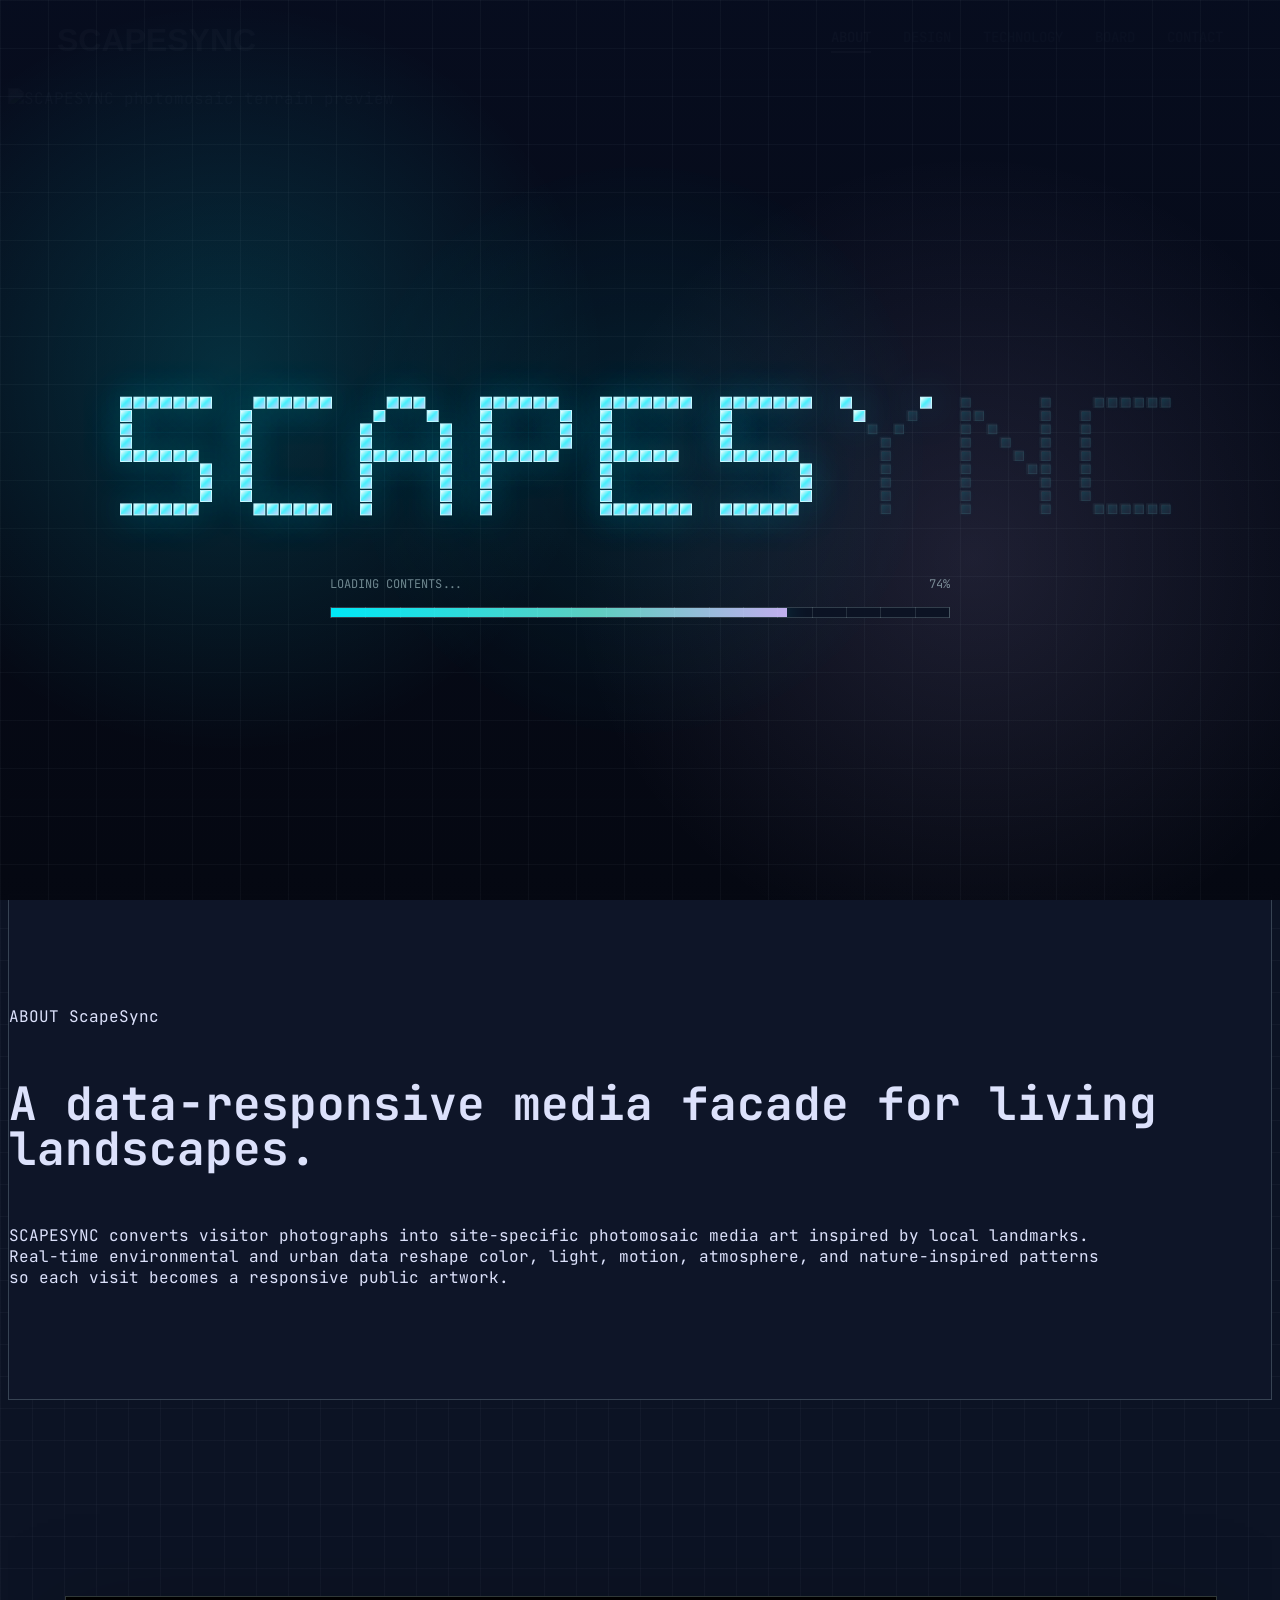
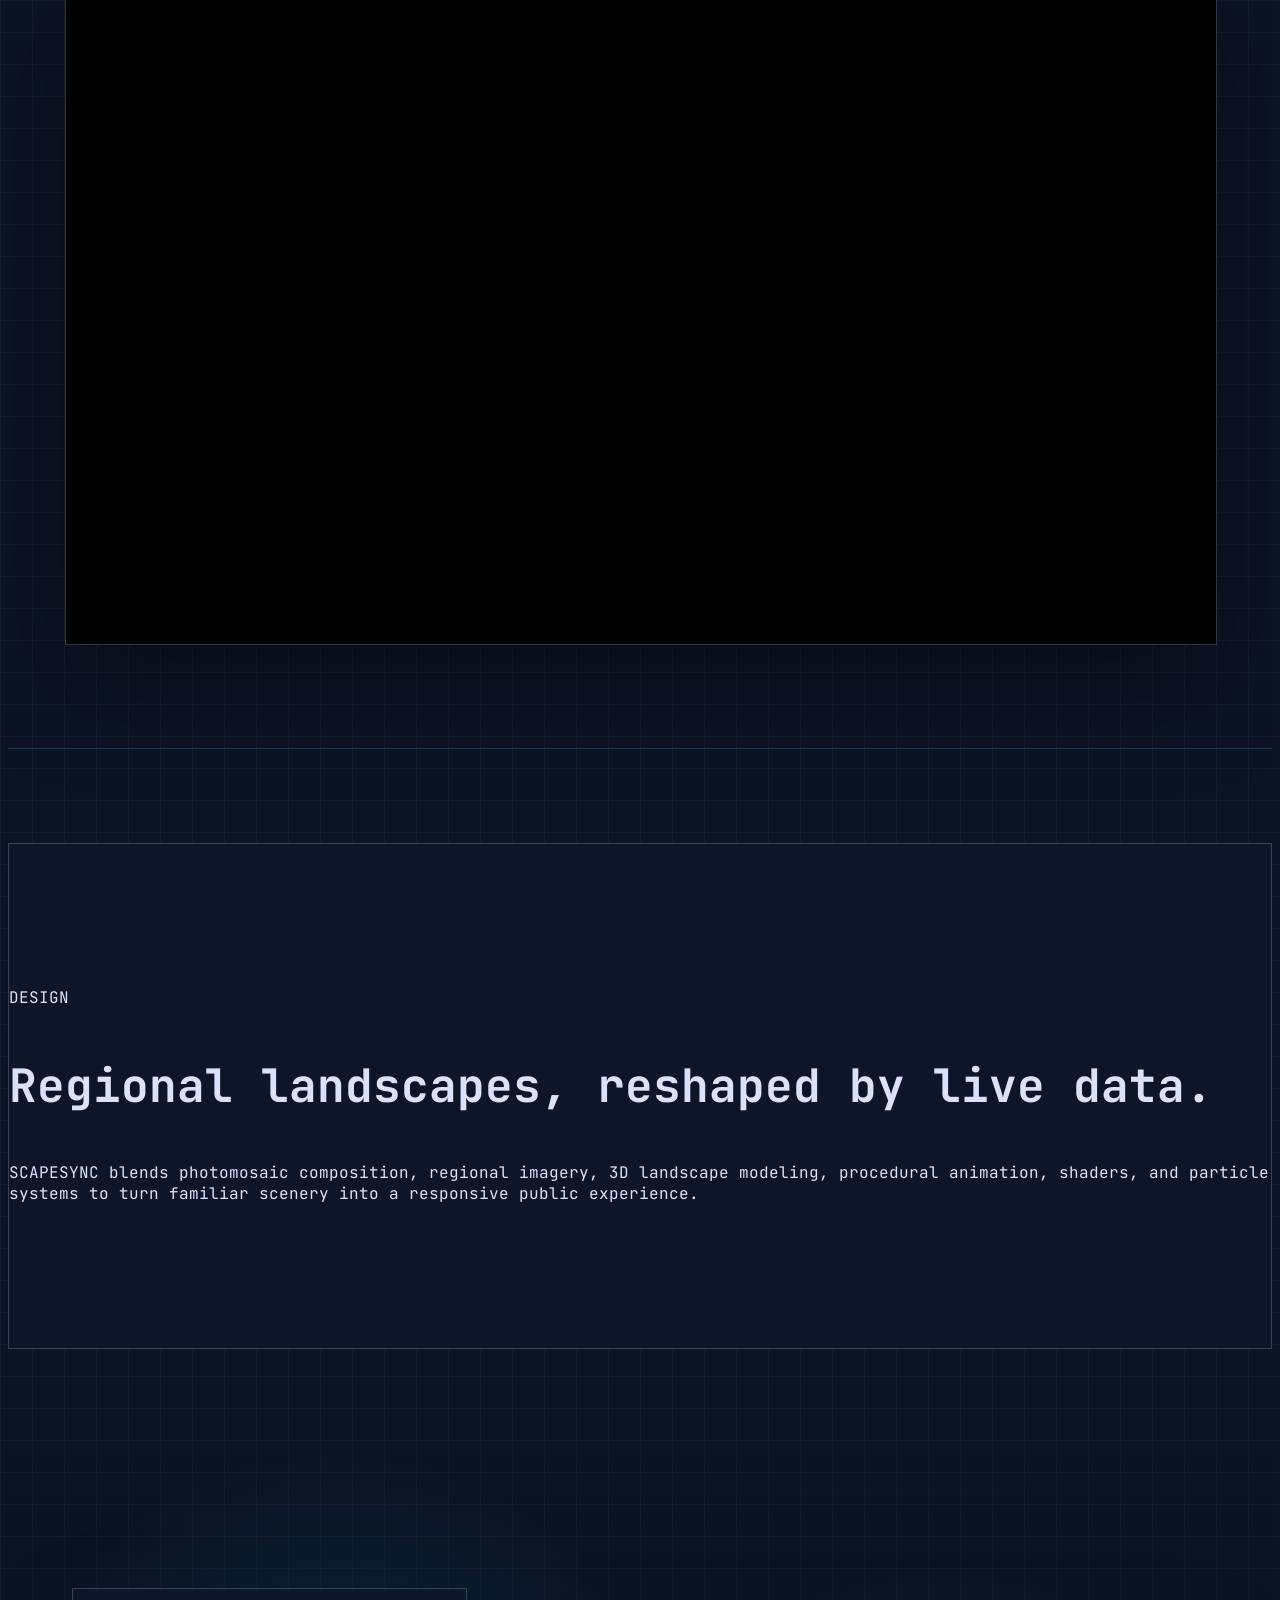
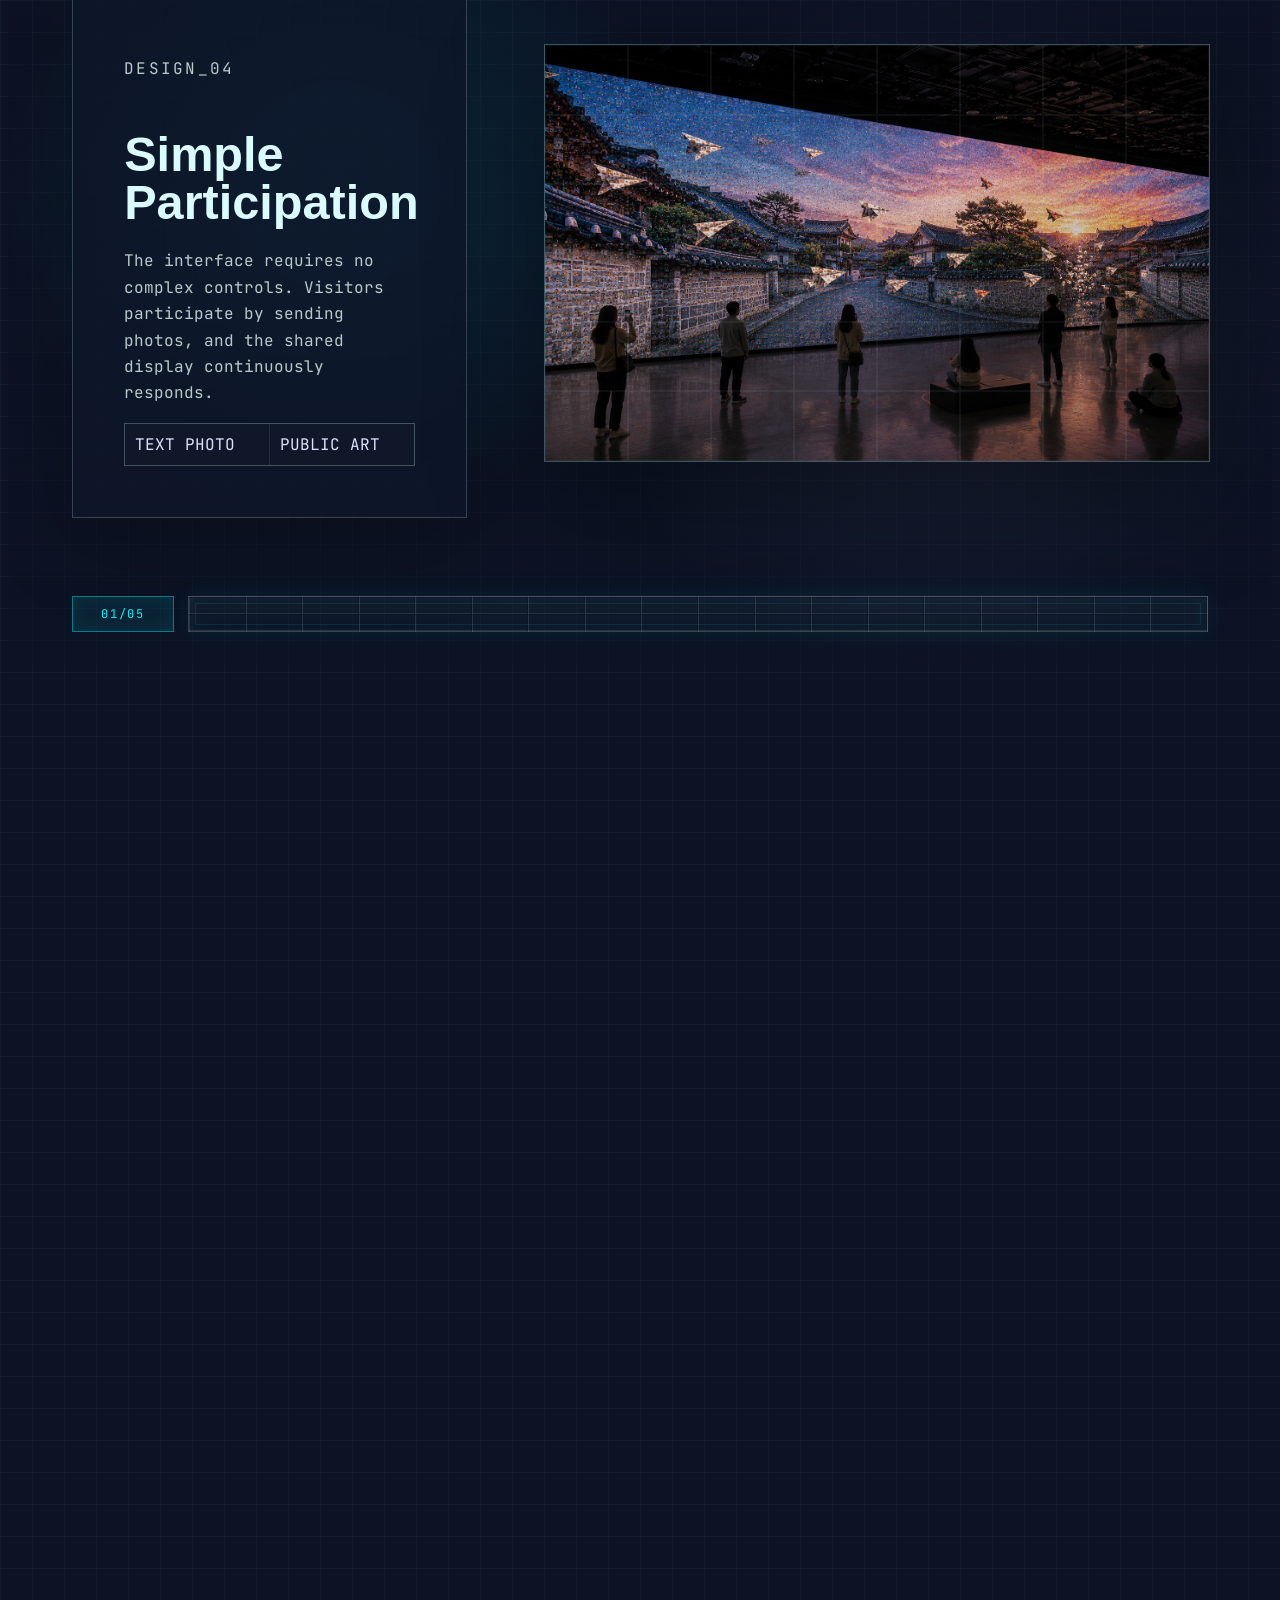
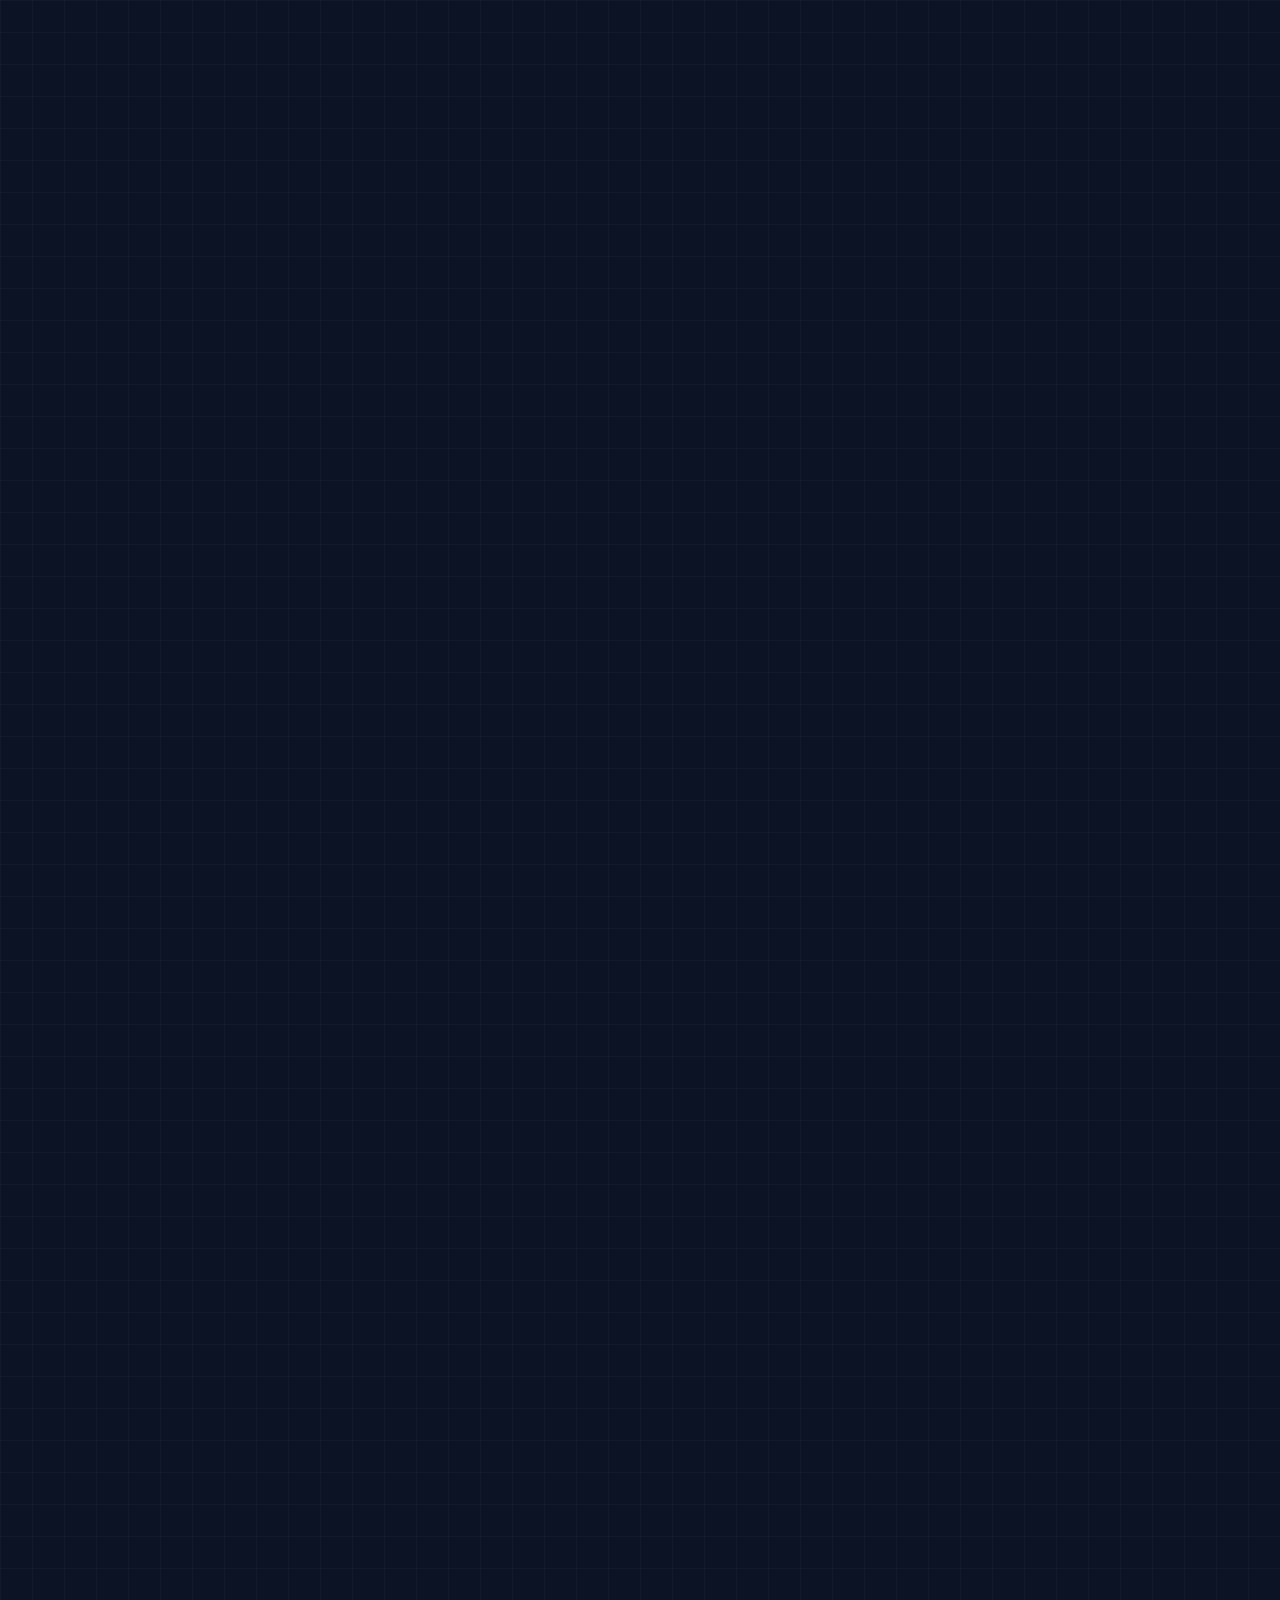
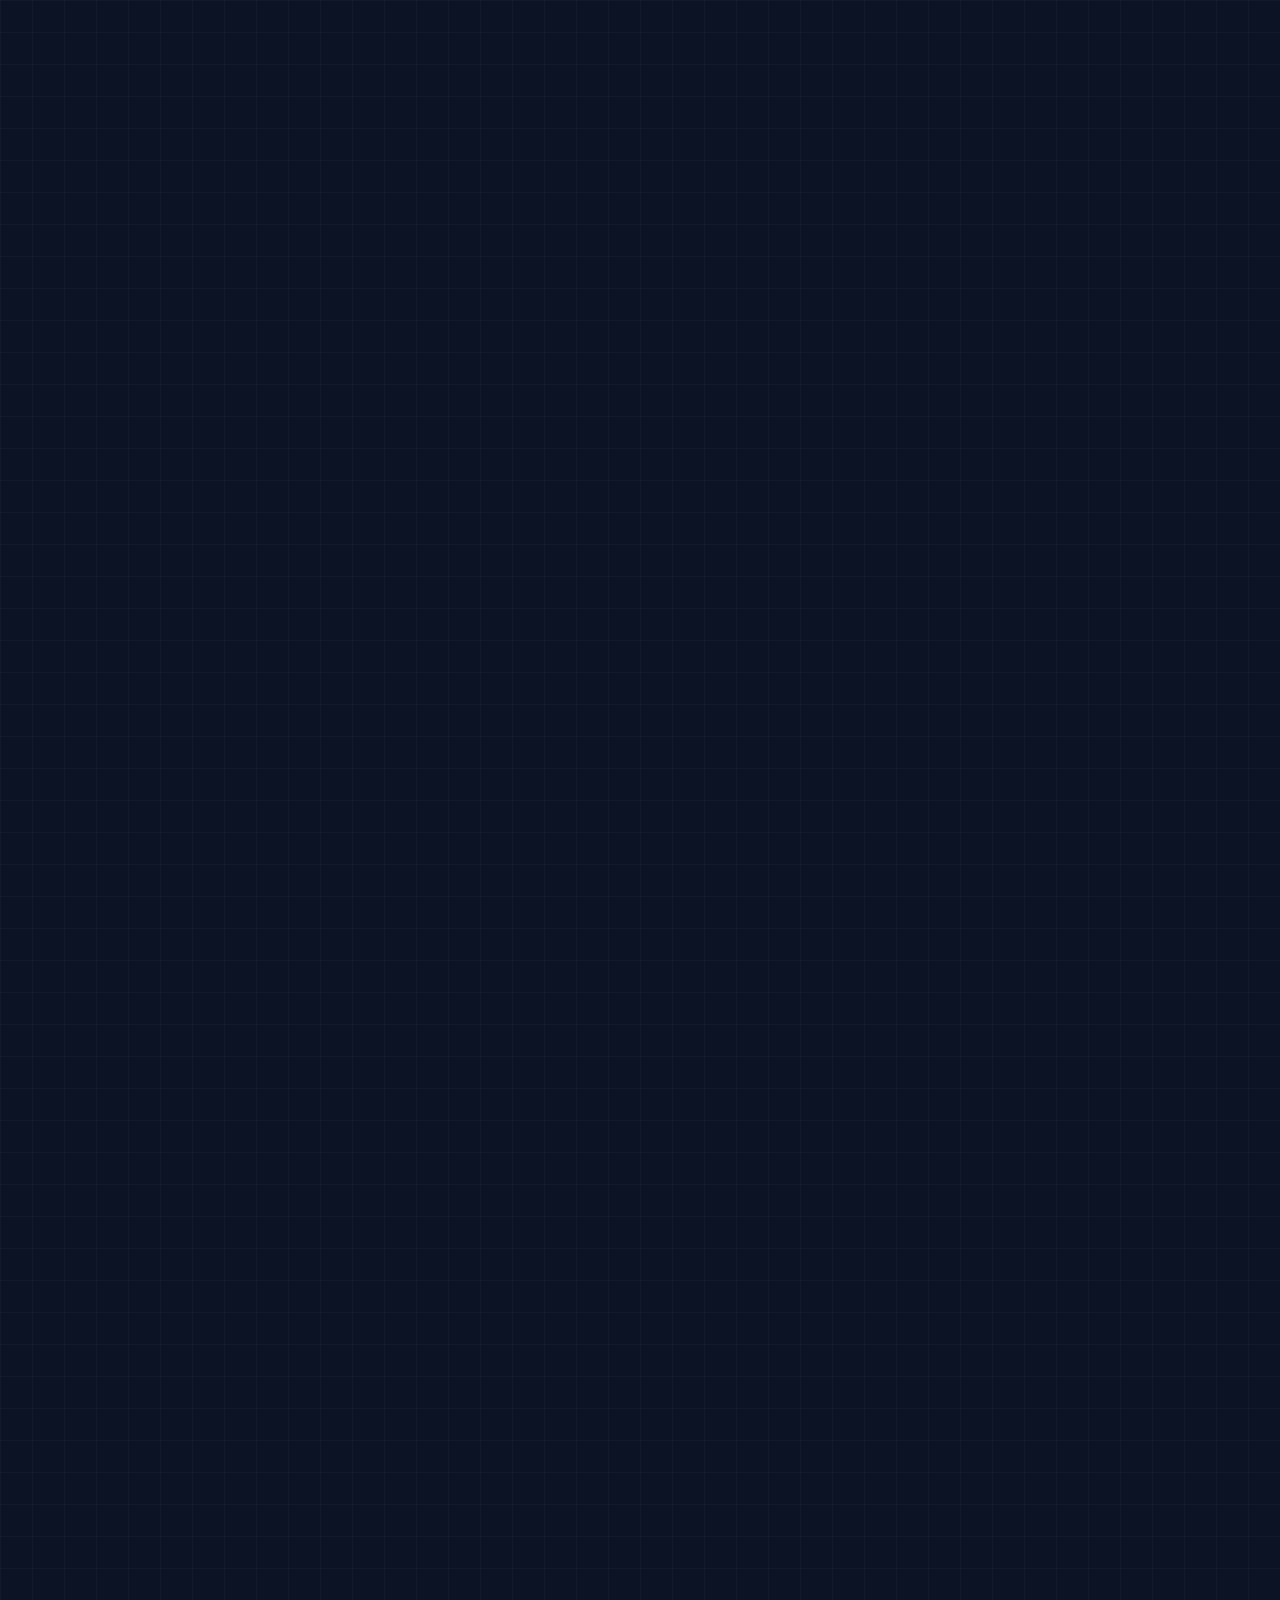
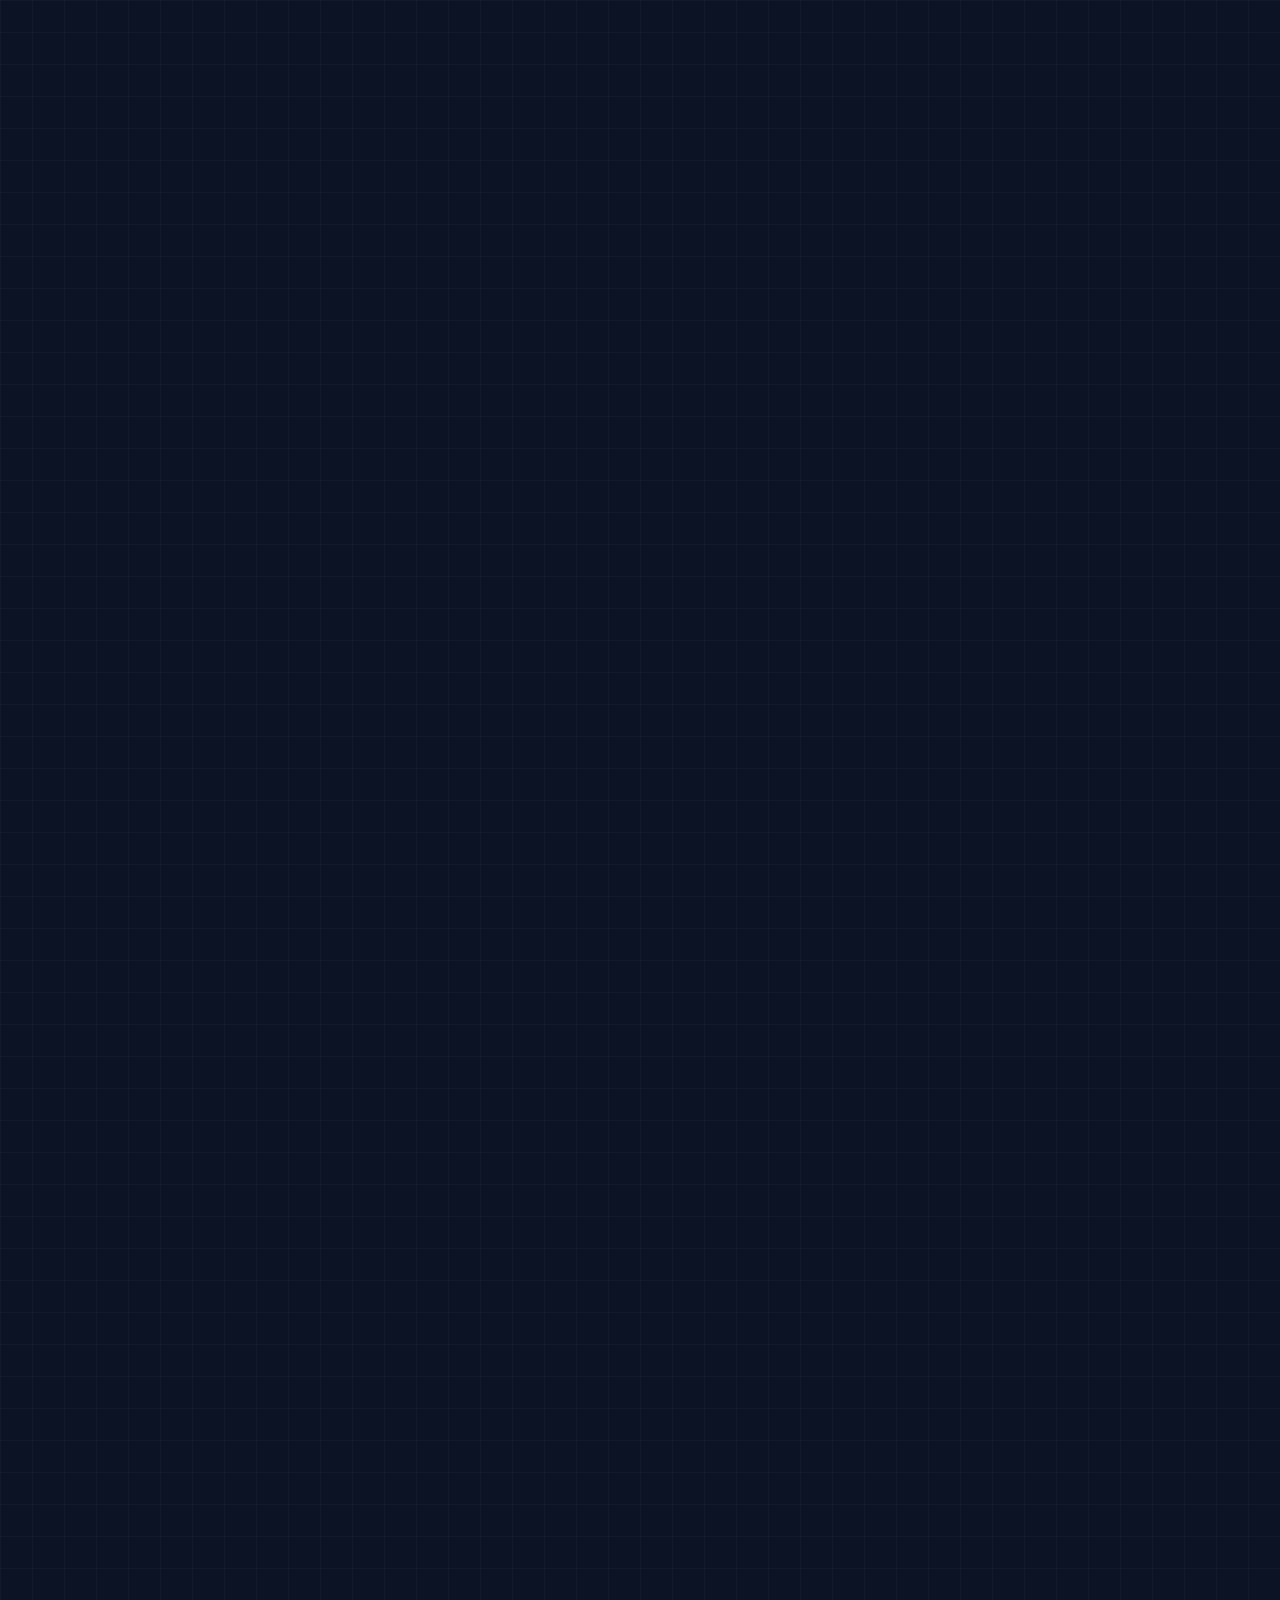
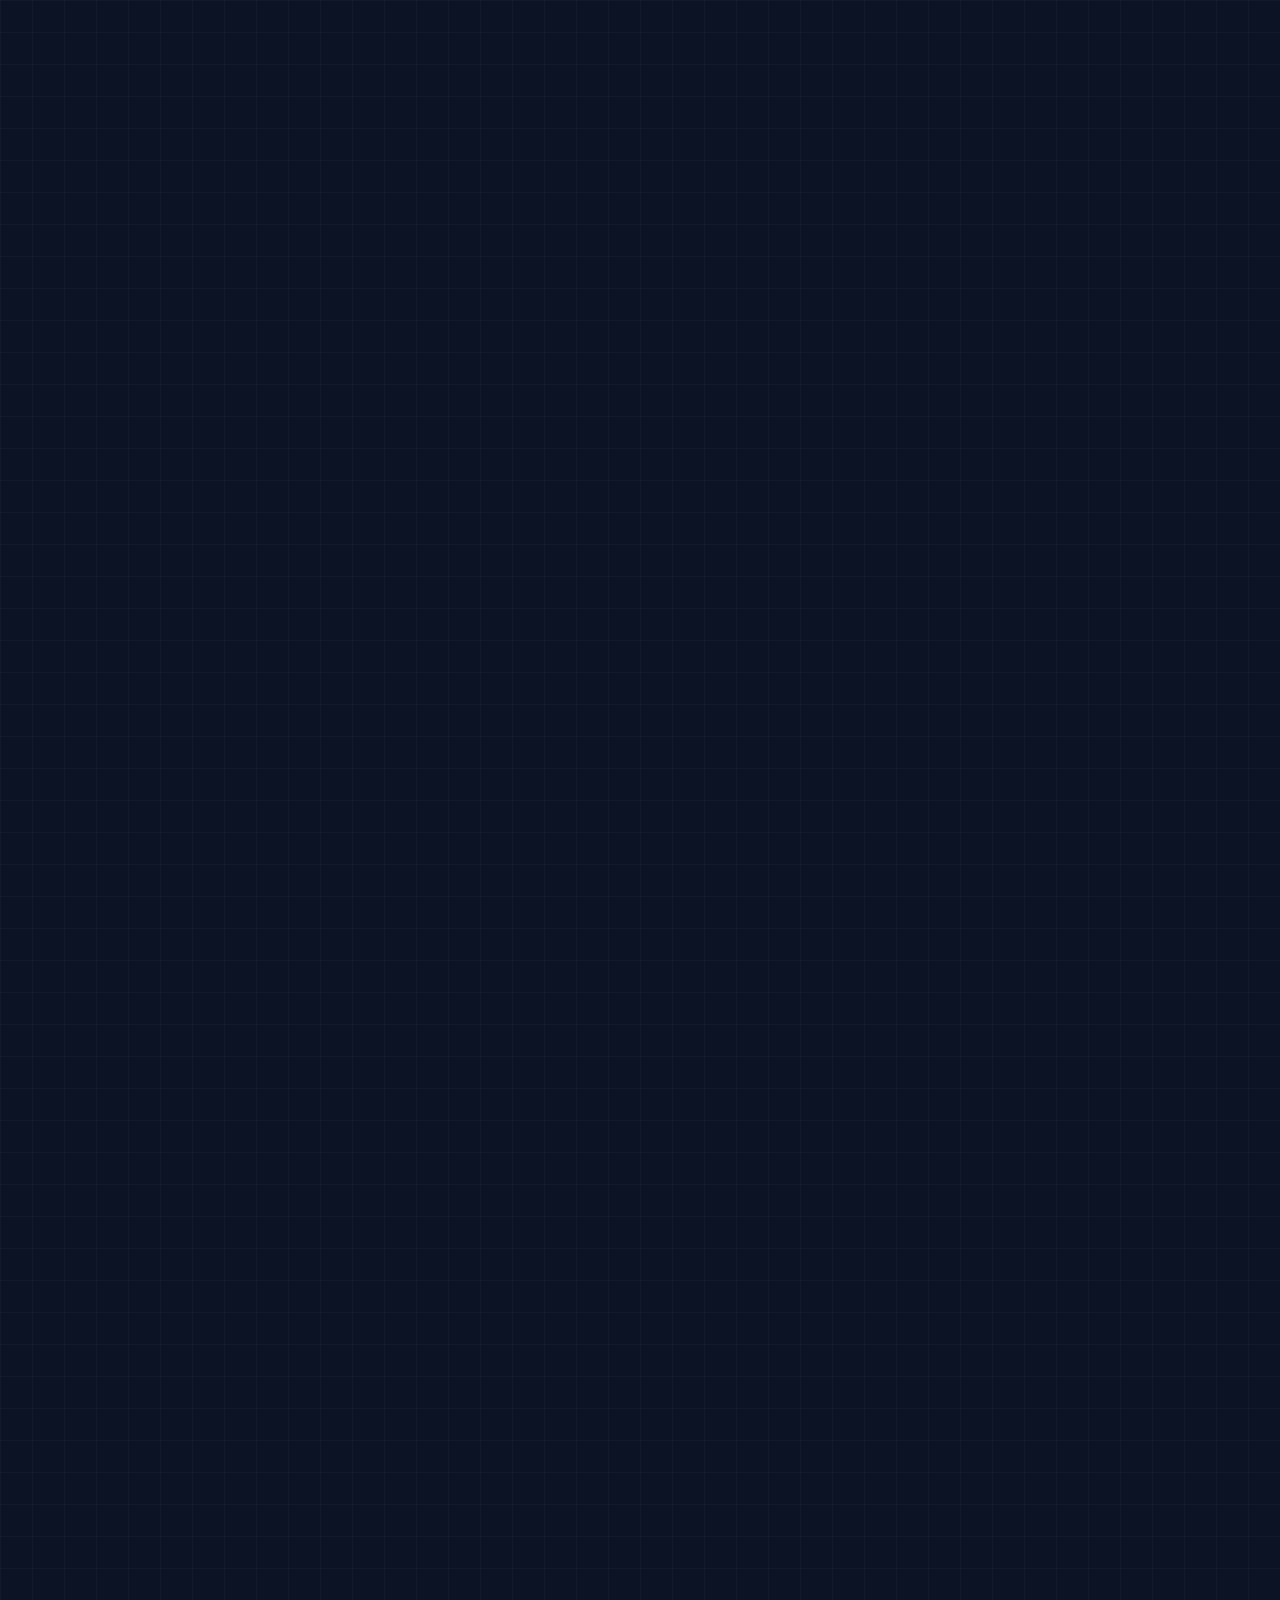
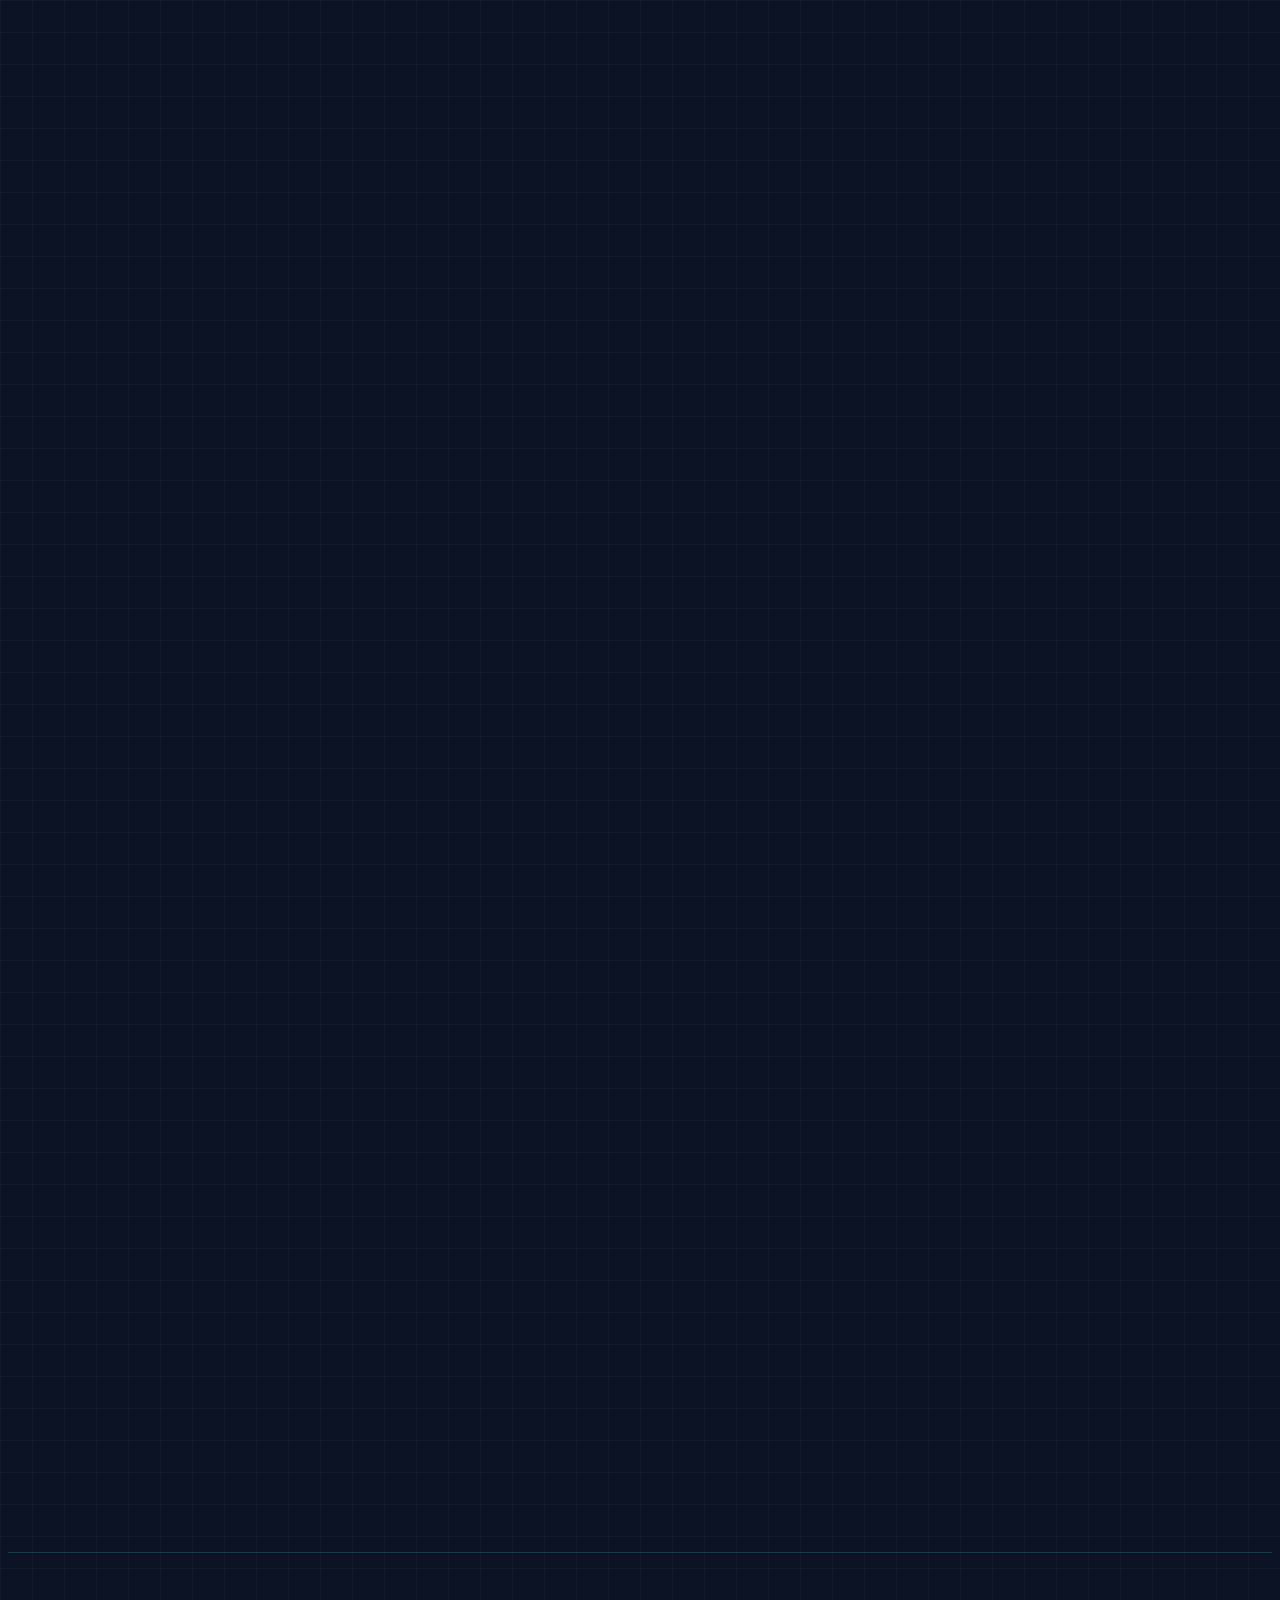
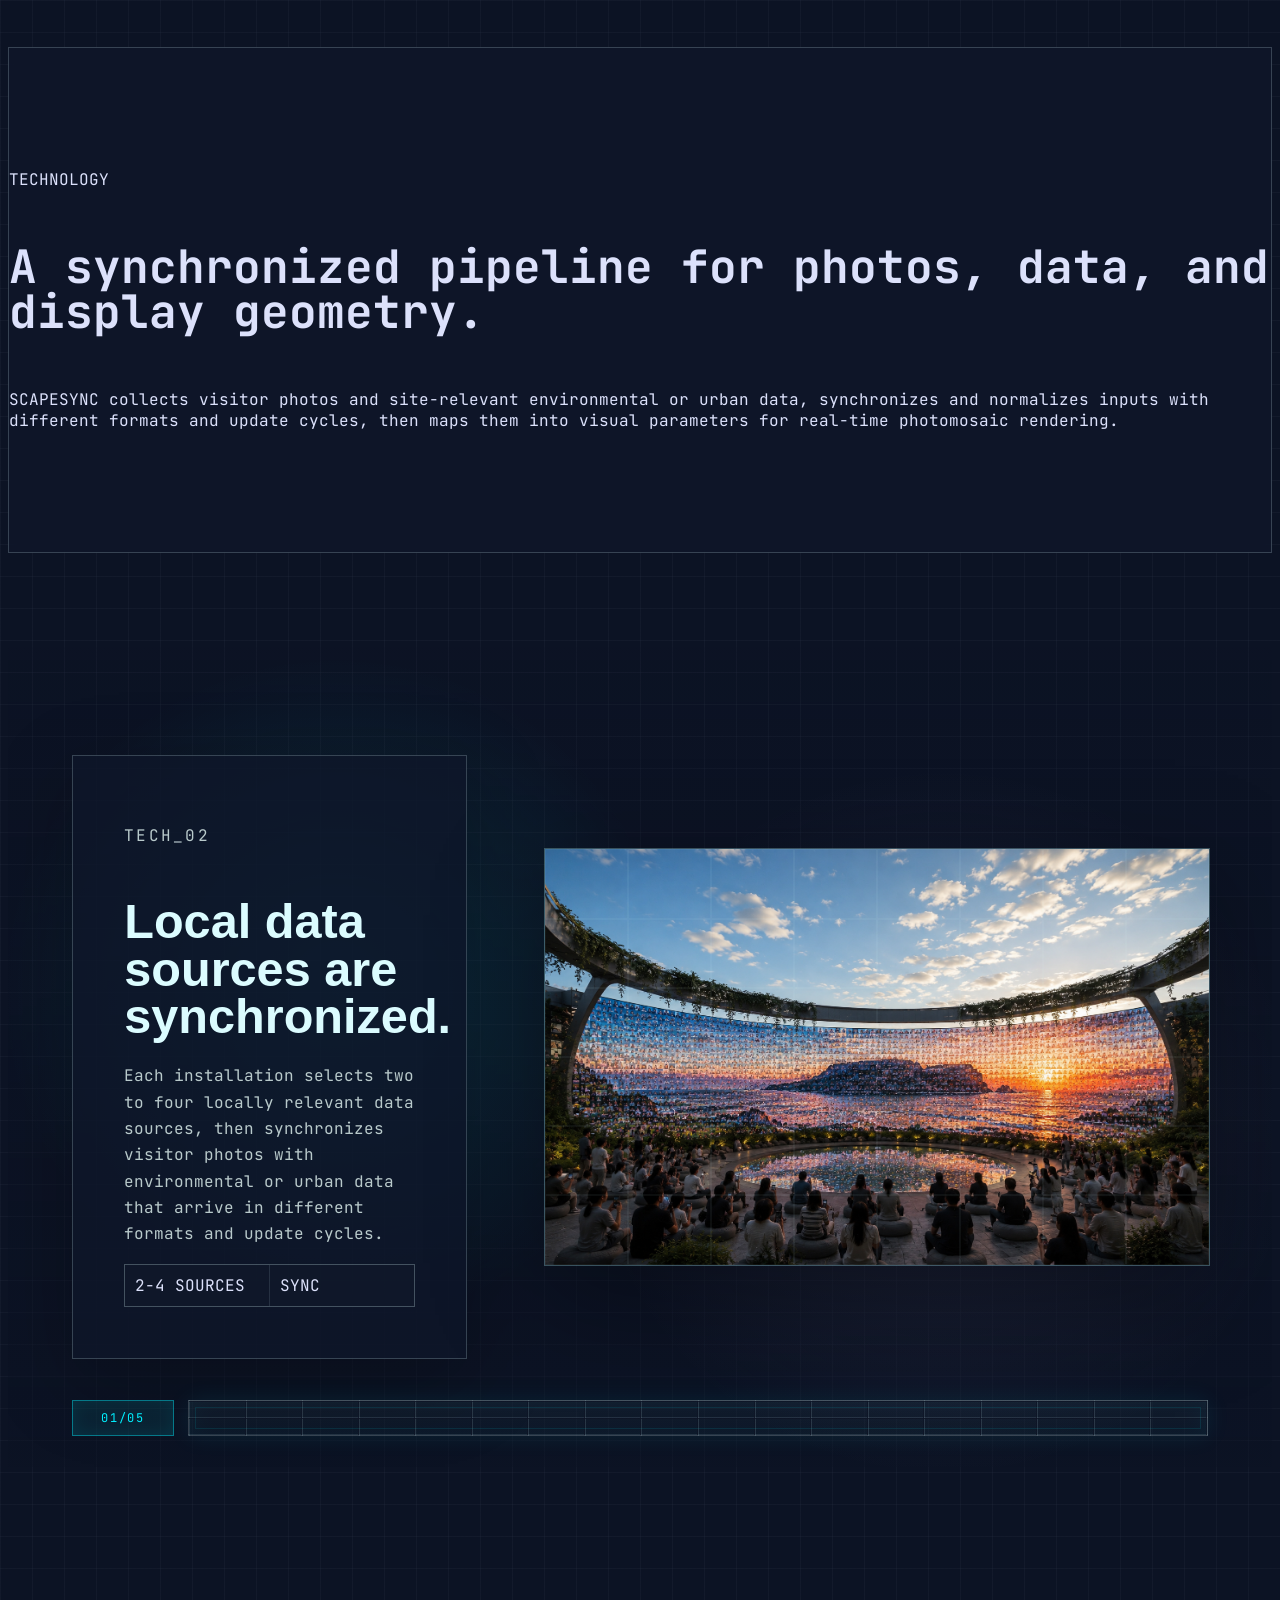
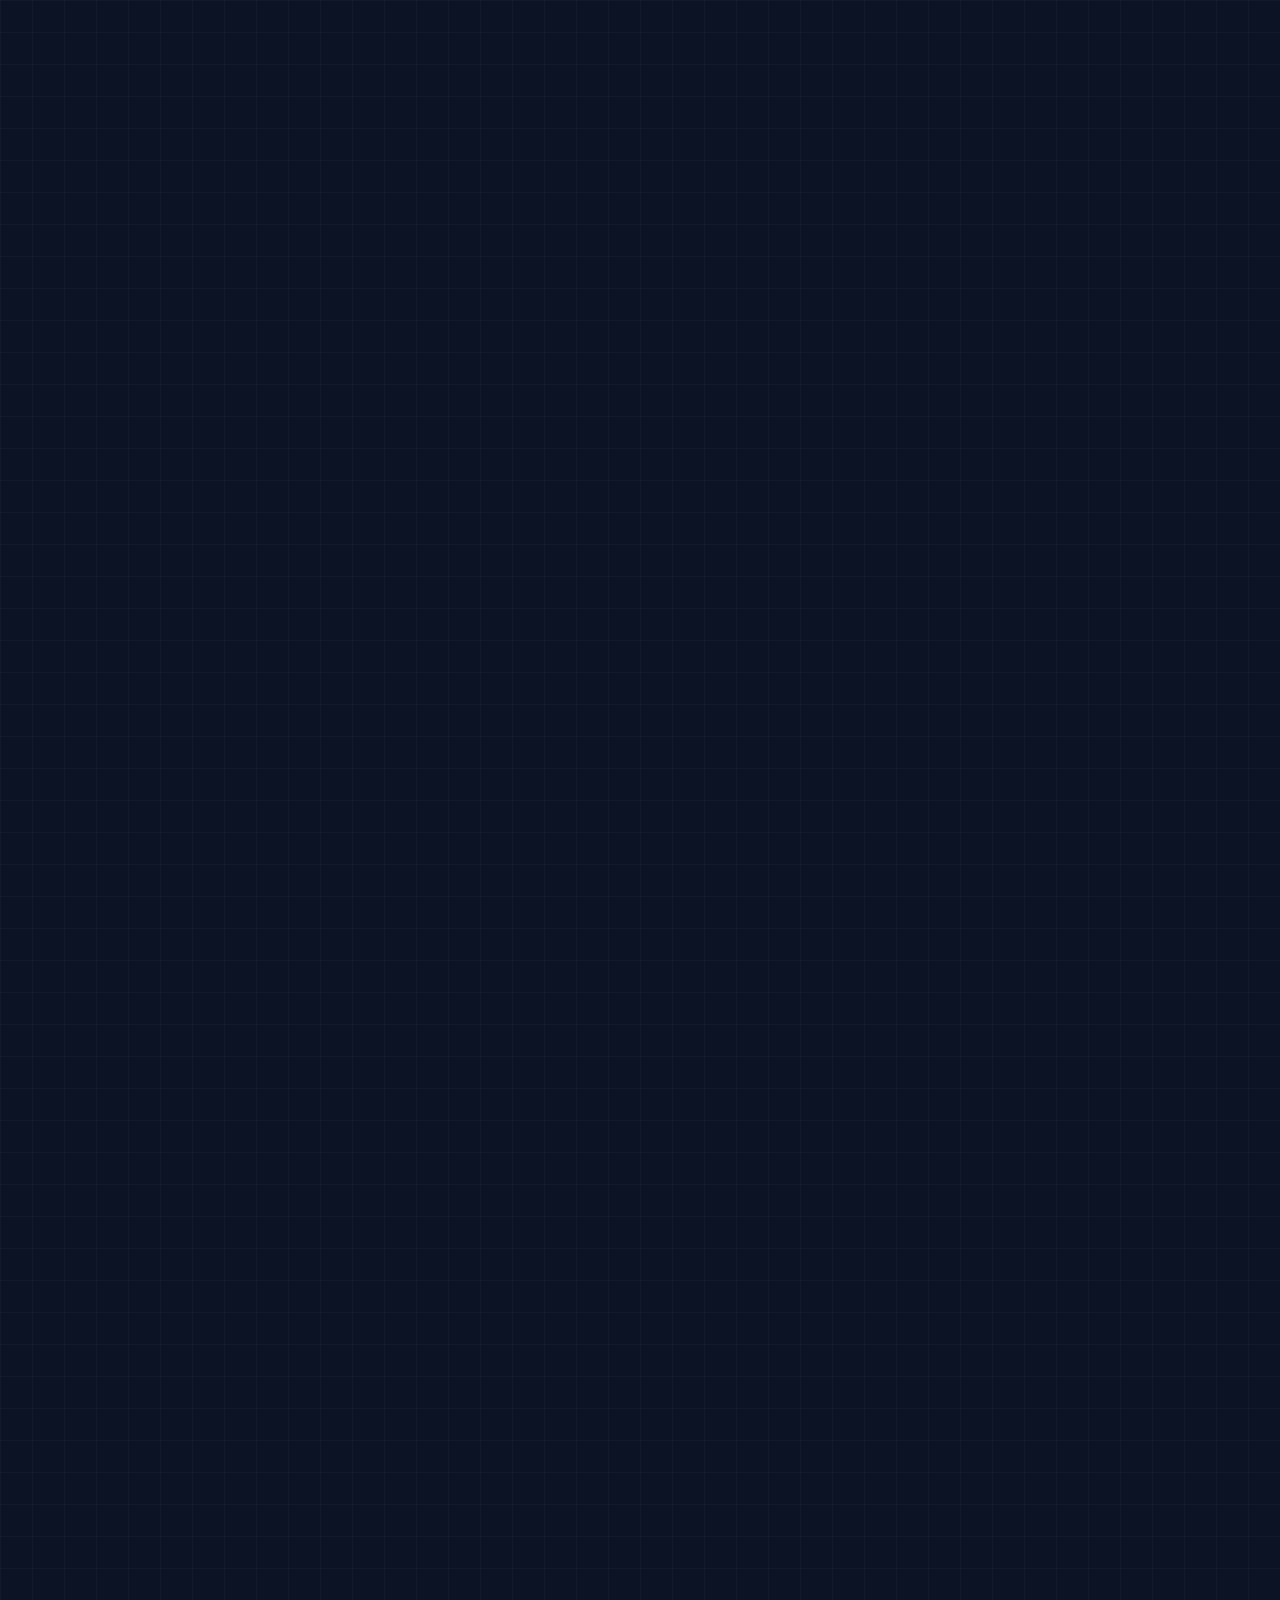
==== commit 86fddf64: "last" ====
--- a/index.html
+++ b/index.html
@@ -1155,7 +1155,7 @@
 <article class="mosaic-story-card" data-i="2">
 <div class="mosaic-copy-panel">
 <p class="mosaic-kicker text-secondary">DESIGN_02</p>
-<h3>Data-Driven Scene</h3>
+<h3>Data-Driven Atmosphere</h3>
 <p>Humidity, wind, waves, air quality, noise, and crowd density reshape light, color, motion, particles, and scene rhythm.</p>
 <div class="metric-strip font-data-value text-data-value text-primary mt-6"><span>LIVE DATA</span><span>SCENE RHYTHM</span></div>
 </div>
@@ -1211,57 +1211,57 @@
 <section class="mosaic-story" data-mosaic-story data-section="technology" aria-label="Technology content sequence">
 <div class="mosaic-stage">
 <div class="mosaic-deck">
-<article class="mosaic-story-card" data-i="0">
-<div class="mosaic-copy-panel">
-<p class="mosaic-kicker text-tertiary">TECH_01</p>
-<h3>Local data sources are synchronized.</h3>
-<p>Each installation selects two to four locally relevant data sources, then synchronizes visitor photos with environmental or urban data that arrive in different formats and update cycles.</p>
-<div class="metric-strip font-data-value text-data-value text-primary mt-6"><span>2-4 SOURCES</span><span>SYNC</span></div>
-</div>
+<article class="mosaic-story-card is-media-only" data-i="0">
 <div class="mosaic-media">
-<img alt="SCAPESYNC technology visual 01" src="assets/resource/Scapesync_design_5.png"/>
+<img alt="SCAPESYNC system workflow visual" src="assets/resource/scapesync_technology_4.jpg"/>
 <div class="mosaic-pieces" aria-hidden="true"></div>
 </div>
 </article>
 <article class="mosaic-story-card" data-i="1">
 <div class="mosaic-copy-panel">
 <p class="mosaic-kicker text-tertiary">TECH_02</p>
-<h3>Photomosaic rendering becomes parametric.</h3>
-<p>A real-time photomosaic engine combines parametric mapping, procedural generation, particle systems, shaders, and live rendering so data can control color, brightness, density, motion, atmosphere, and scene transitions.</p>
-<div class="metric-strip font-data-value text-data-value text-primary mt-6"><span>PHOTOMOSAIC</span><span>SHADERS</span></div>
+<h3>Local data sources are synchronized.</h3>
+<p>Each installation selects two to four locally relevant data sources, then synchronizes visitor photos with environmental or urban data that arrive in different formats and update cycles.</p>
+<div class="metric-strip font-data-value text-data-value text-primary mt-6"><span>2-4 SOURCES</span><span>SYNC</span></div>
 </div>
 <div class="mosaic-media">
-<img alt="SCAPESYNC technology visual 02" src="assets/resource/Scapesync_design_3.png"/>
+<img alt="SCAPESYNC technology visual 01" src="assets/resource/Scapesync_design_5.png"/>
 <div class="mosaic-pieces" aria-hidden="true"></div>
 </div>
 </article>
 <article class="mosaic-story-card" data-i="2">
 <div class="mosaic-copy-panel">
 <p class="mosaic-kicker text-tertiary">TECH_03</p>
-<h3>Display geometry calibrates the output.</h3>
-<p>Screen metadata such as resolution, aspect ratio, curvature, and display geometry adapts the rendering area for flat, curved, and circular displays, while modular ingestion, mapping, assets, and calibration keep each installation reconfigurable.</p>
-<div class="metric-strip font-data-value text-data-value text-primary mt-6"><span>SCREEN META</span><span>MODULAR</span></div>
+<h3>Photomosaic rendering becomes parametric.</h3>
+<p>A real-time photomosaic engine combines parametric mapping, procedural generation, particle systems, shaders, and live rendering so data can control color, brightness, density, motion, atmosphere, and scene transitions.</p>
+<div class="metric-strip font-data-value text-data-value text-primary mt-6"><span>PHOTOMOSAIC</span><span>SHADERS</span></div>
 </div>
 <div class="mosaic-media">
-<img alt="SCAPESYNC parametric visual mapping" src="assets/resource/Scapesync_design_4.png"/>
+<img alt="SCAPESYNC technology visual 02" src="assets/resource/Scapesync_design_3.png"/>
 <div class="mosaic-pieces" aria-hidden="true"></div>
 </div>
 </article>
 <article class="mosaic-story-card" data-i="3">
 <div class="mosaic-copy-panel">
 <p class="mosaic-kicker text-tertiary">TECH_04</p>
+<h3>Display geometry calibrates the output.</h3>
+<p>Screen metadata such as resolution, aspect ratio, curvature, and display geometry adapts the rendering area for flat, curved, and circular displays, while modular ingestion, mapping, assets, and calibration keep each installation reconfigurable.</p>
+<div class="metric-strip font-data-value text-data-value text-primary mt-6"><span>SCREEN META</span><span>MODULAR</span></div>
+</div>
+<div class="mosaic-media">
+<img alt="SCAPESYNC parametric visual mapping" src="assets/resource/Scapesync_design_4.png"/>
+<div class="mosaic-pieces" aria-hidden="true"></div>
+</div>
+</article>
+<article class="mosaic-story-card" data-i="4">
+<div class="mosaic-copy-panel">
+<p class="mosaic-kicker text-tertiary">TECH_05</p>
 <h3>Replaceable Visual Modules</h3>
 <p>Landscape assets, data sources, mapping rules, and display calibration can be replaced independently while preserving one coherent visual system.</p>
 <div class="metric-strip font-data-value text-data-value text-primary mt-6"><span>MODULAR</span><span>COHERENT</span></div>
 </div>
 <div class="mosaic-media">
 <img alt="SCAPESYNC replaceable visual modules" src="assets/resource/Scapesync_design_6.png"/>
-<div class="mosaic-pieces" aria-hidden="true"></div>
-</div>
-</article>
-<article class="mosaic-story-card is-media-only" data-i="4">
-<div class="mosaic-media">
-<img alt="SCAPESYNC system workflow visual" src="assets/resource/scapesync_technology_4.jpg"/>
 <div class="mosaic-pieces" aria-hidden="true"></div>
 </div>
 </article>
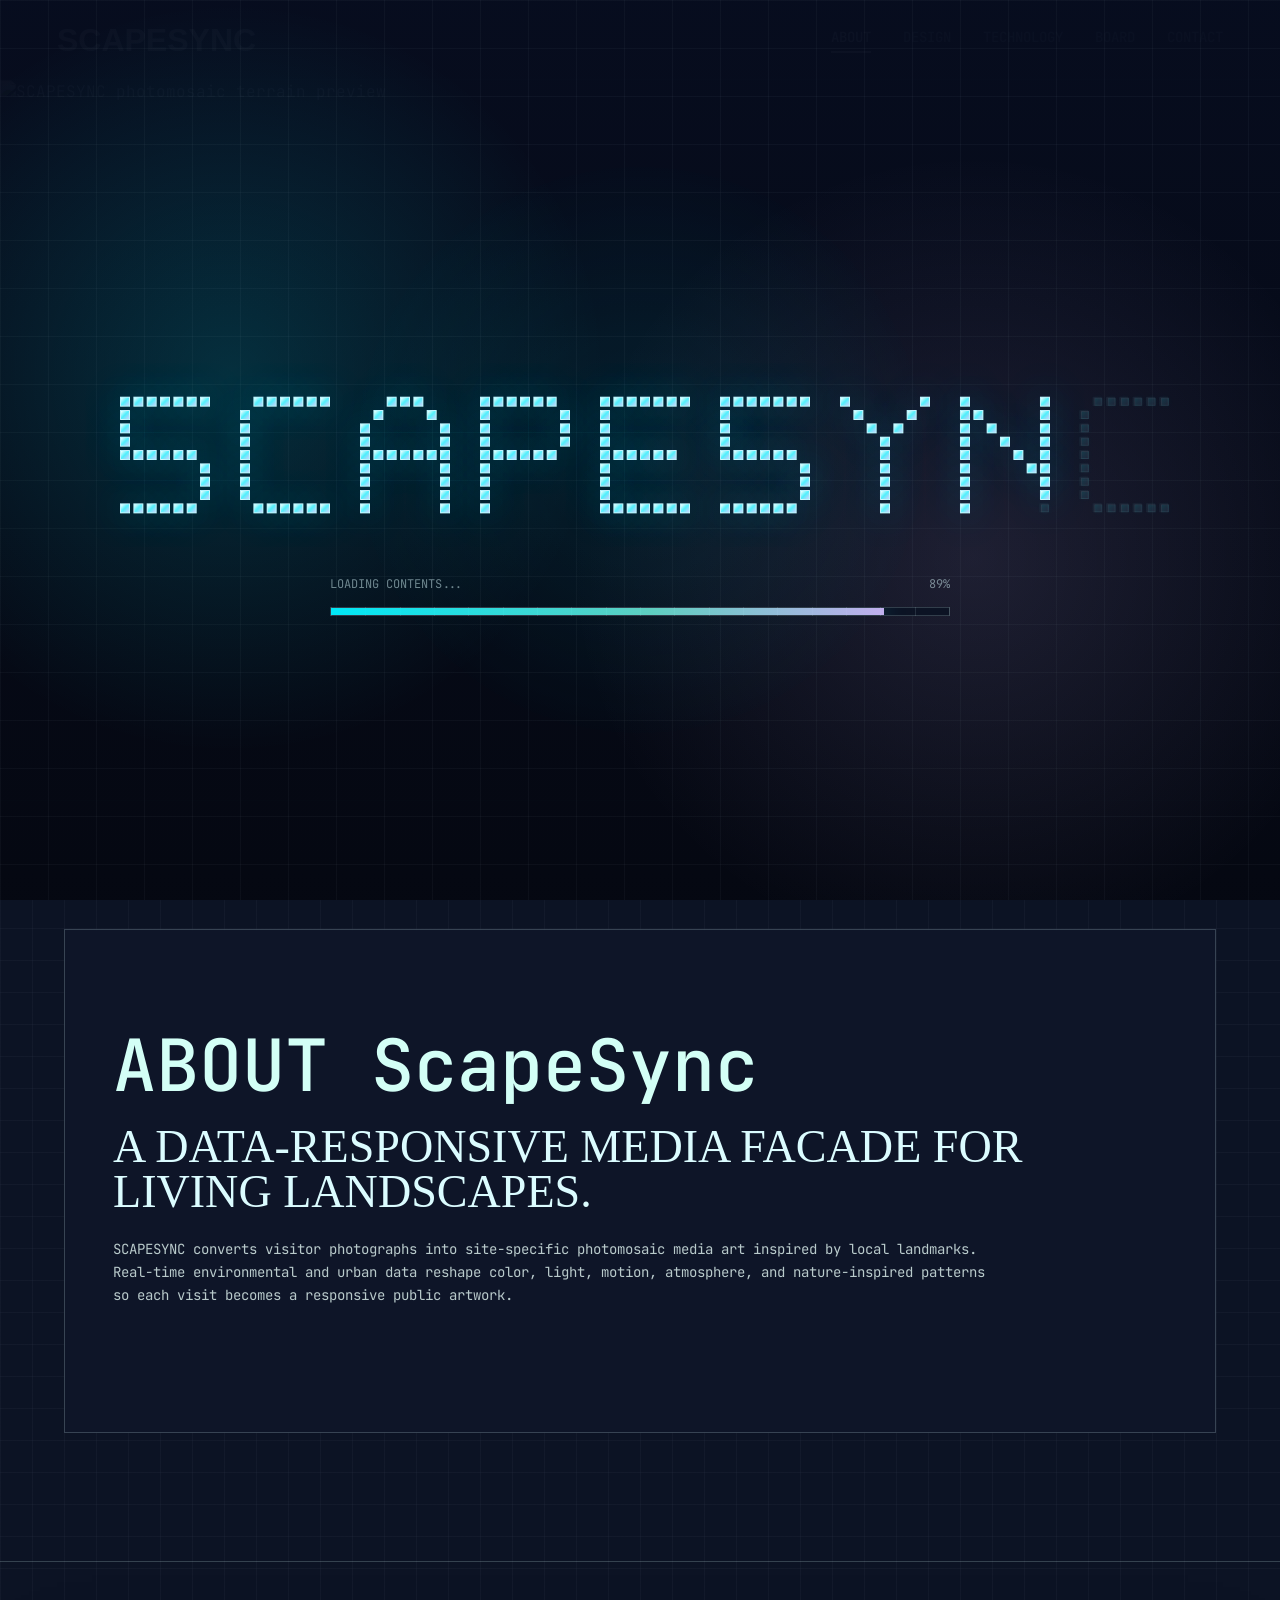
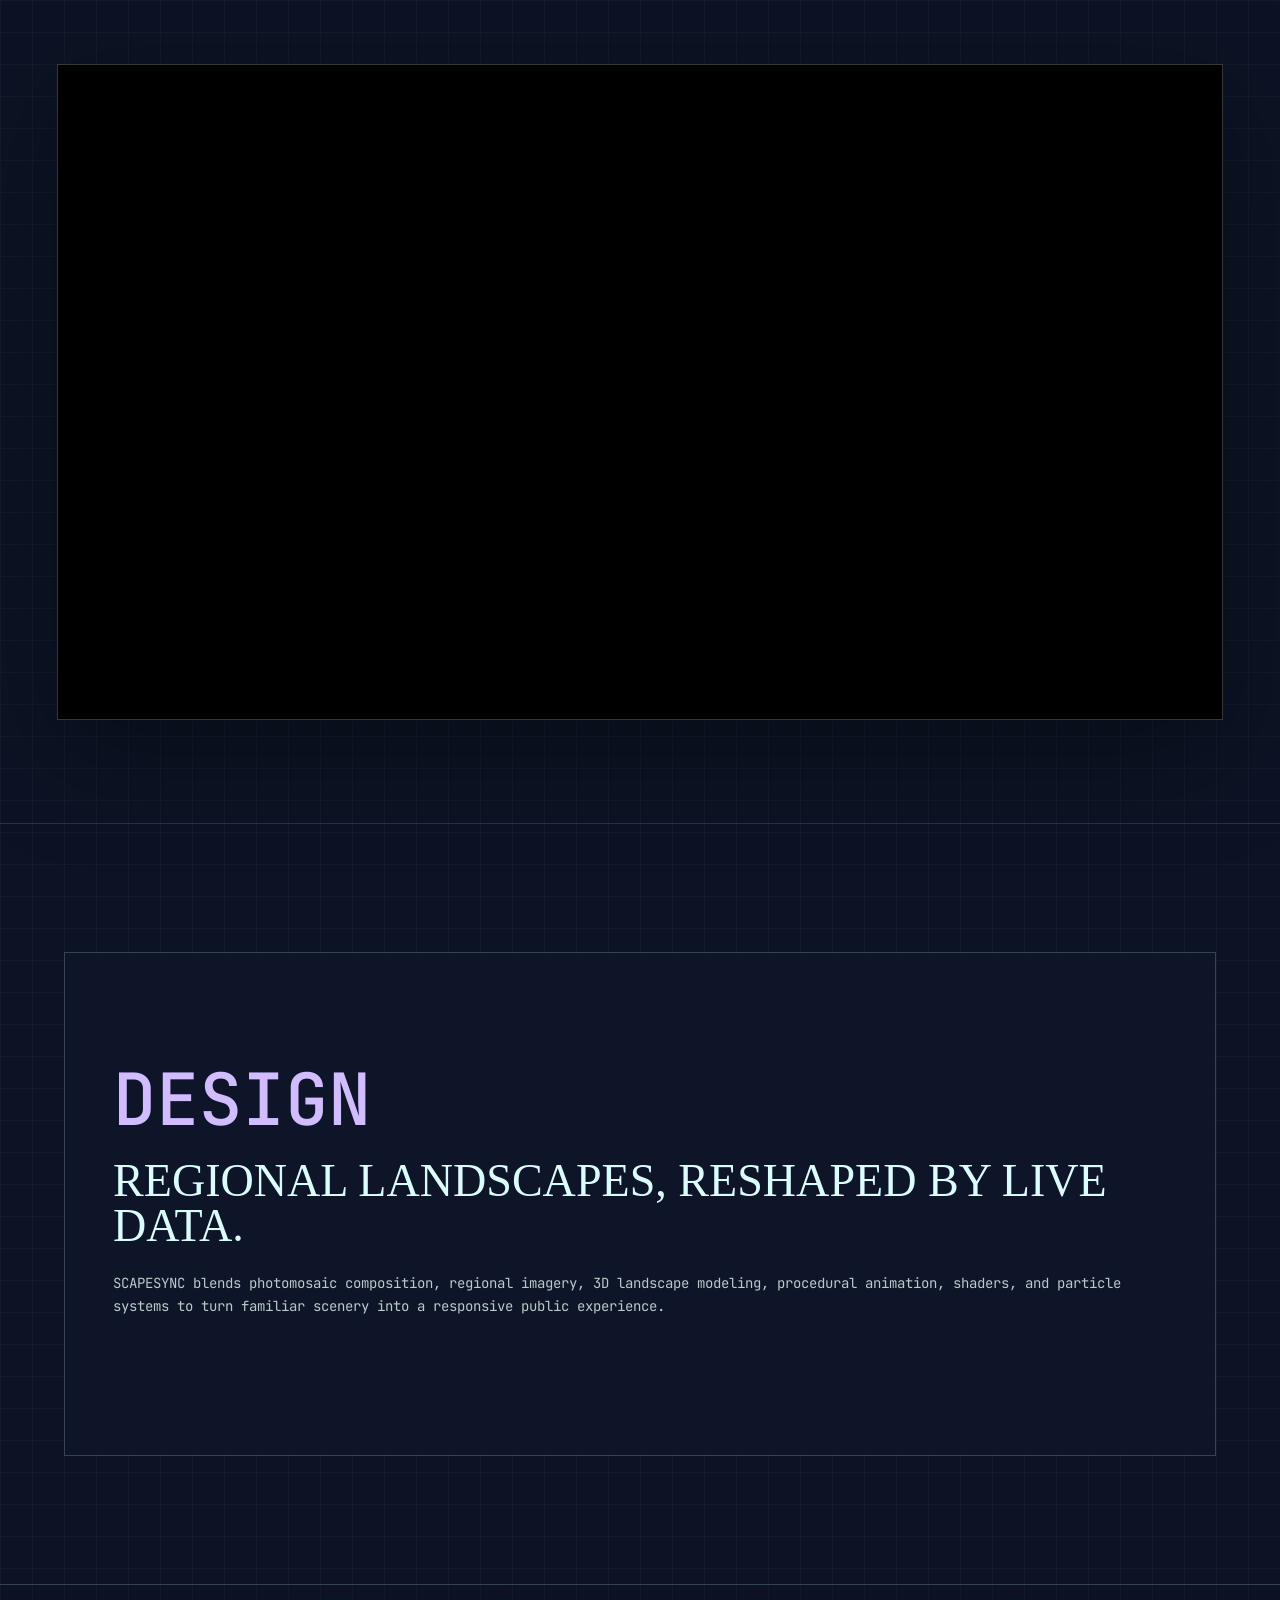
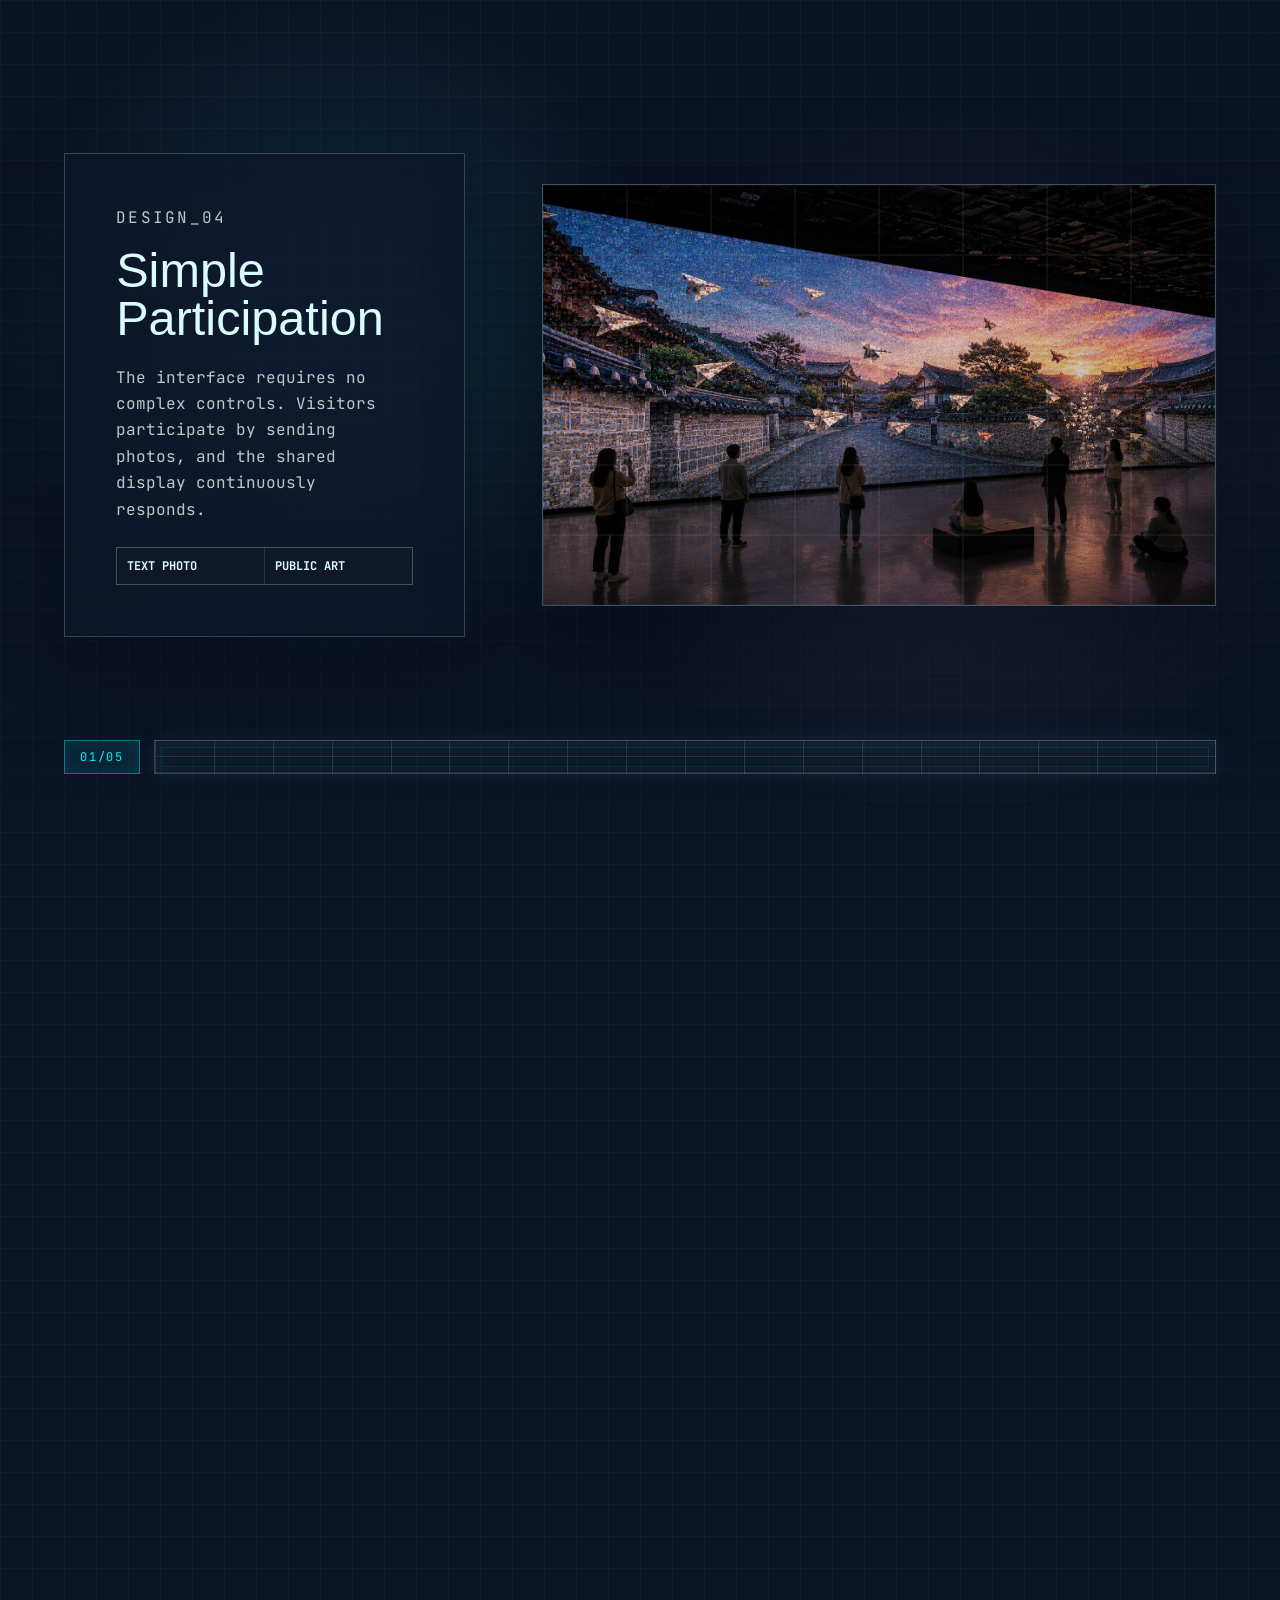
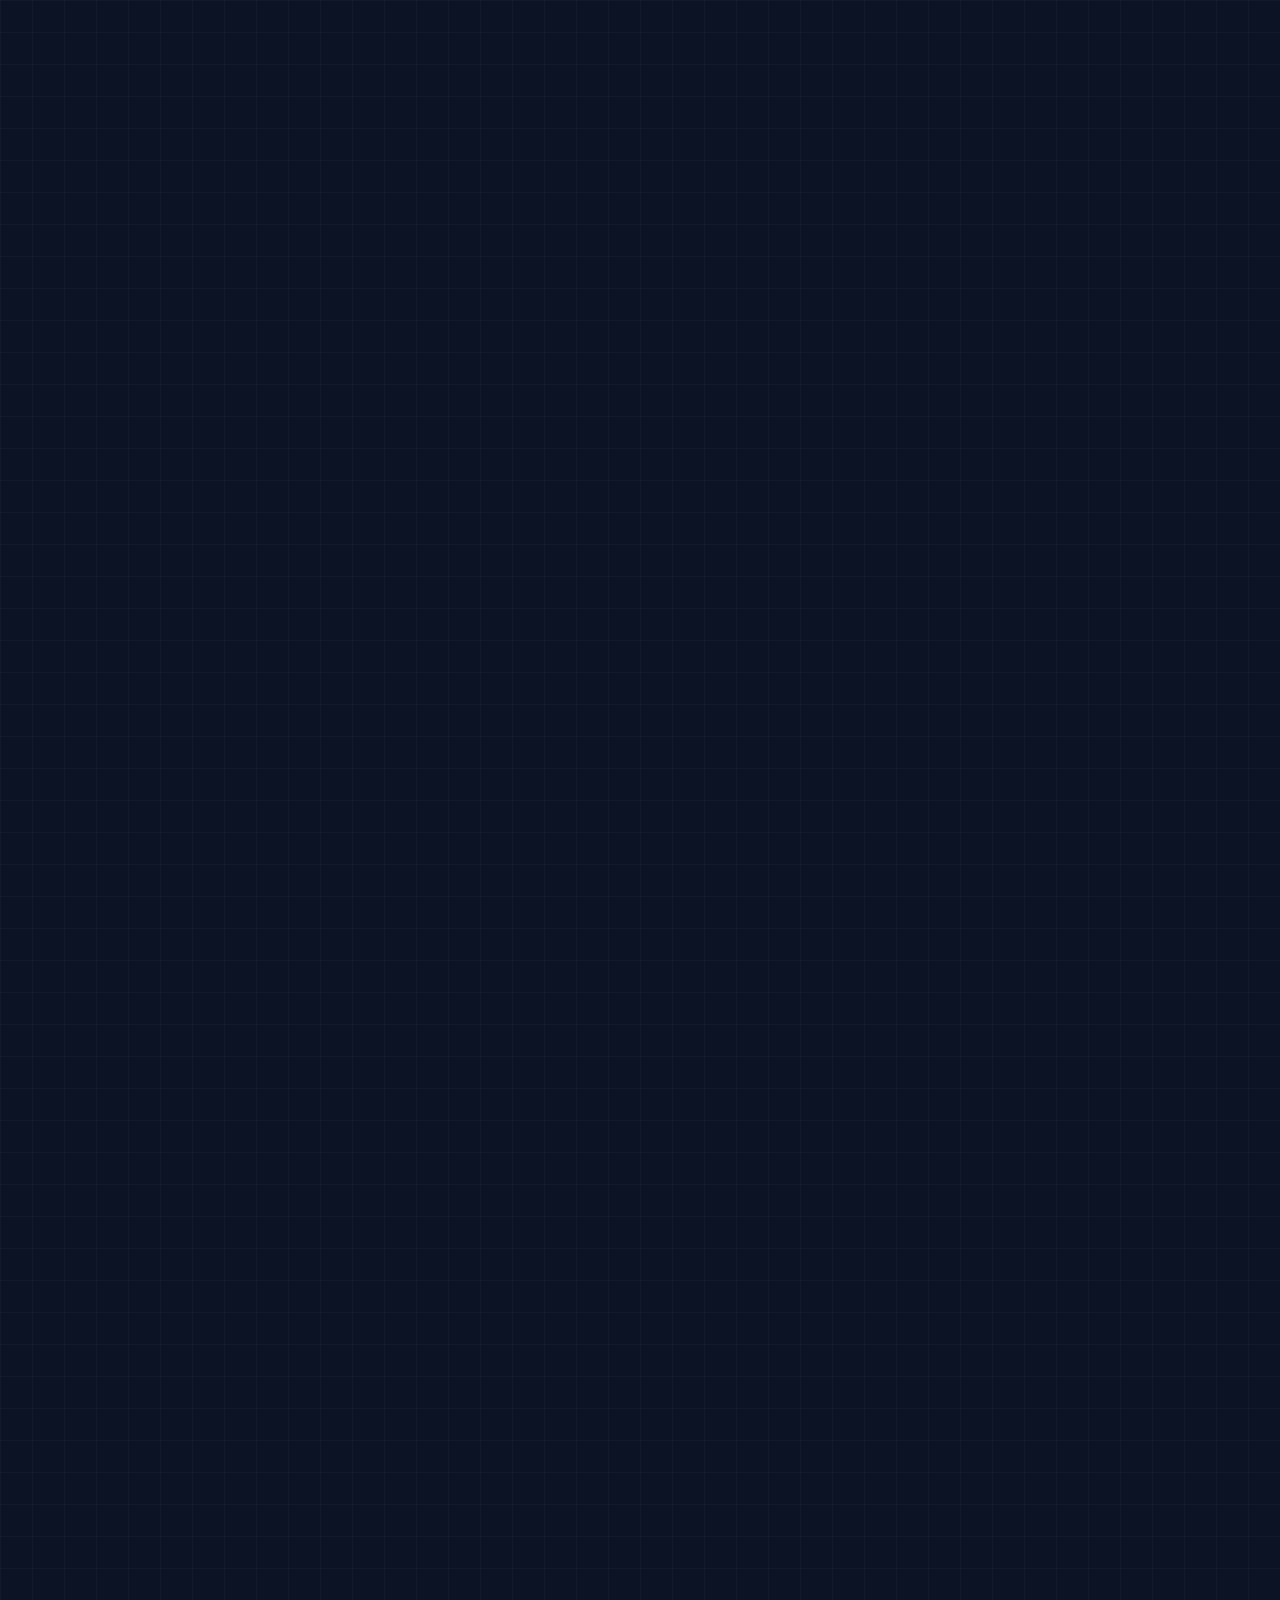
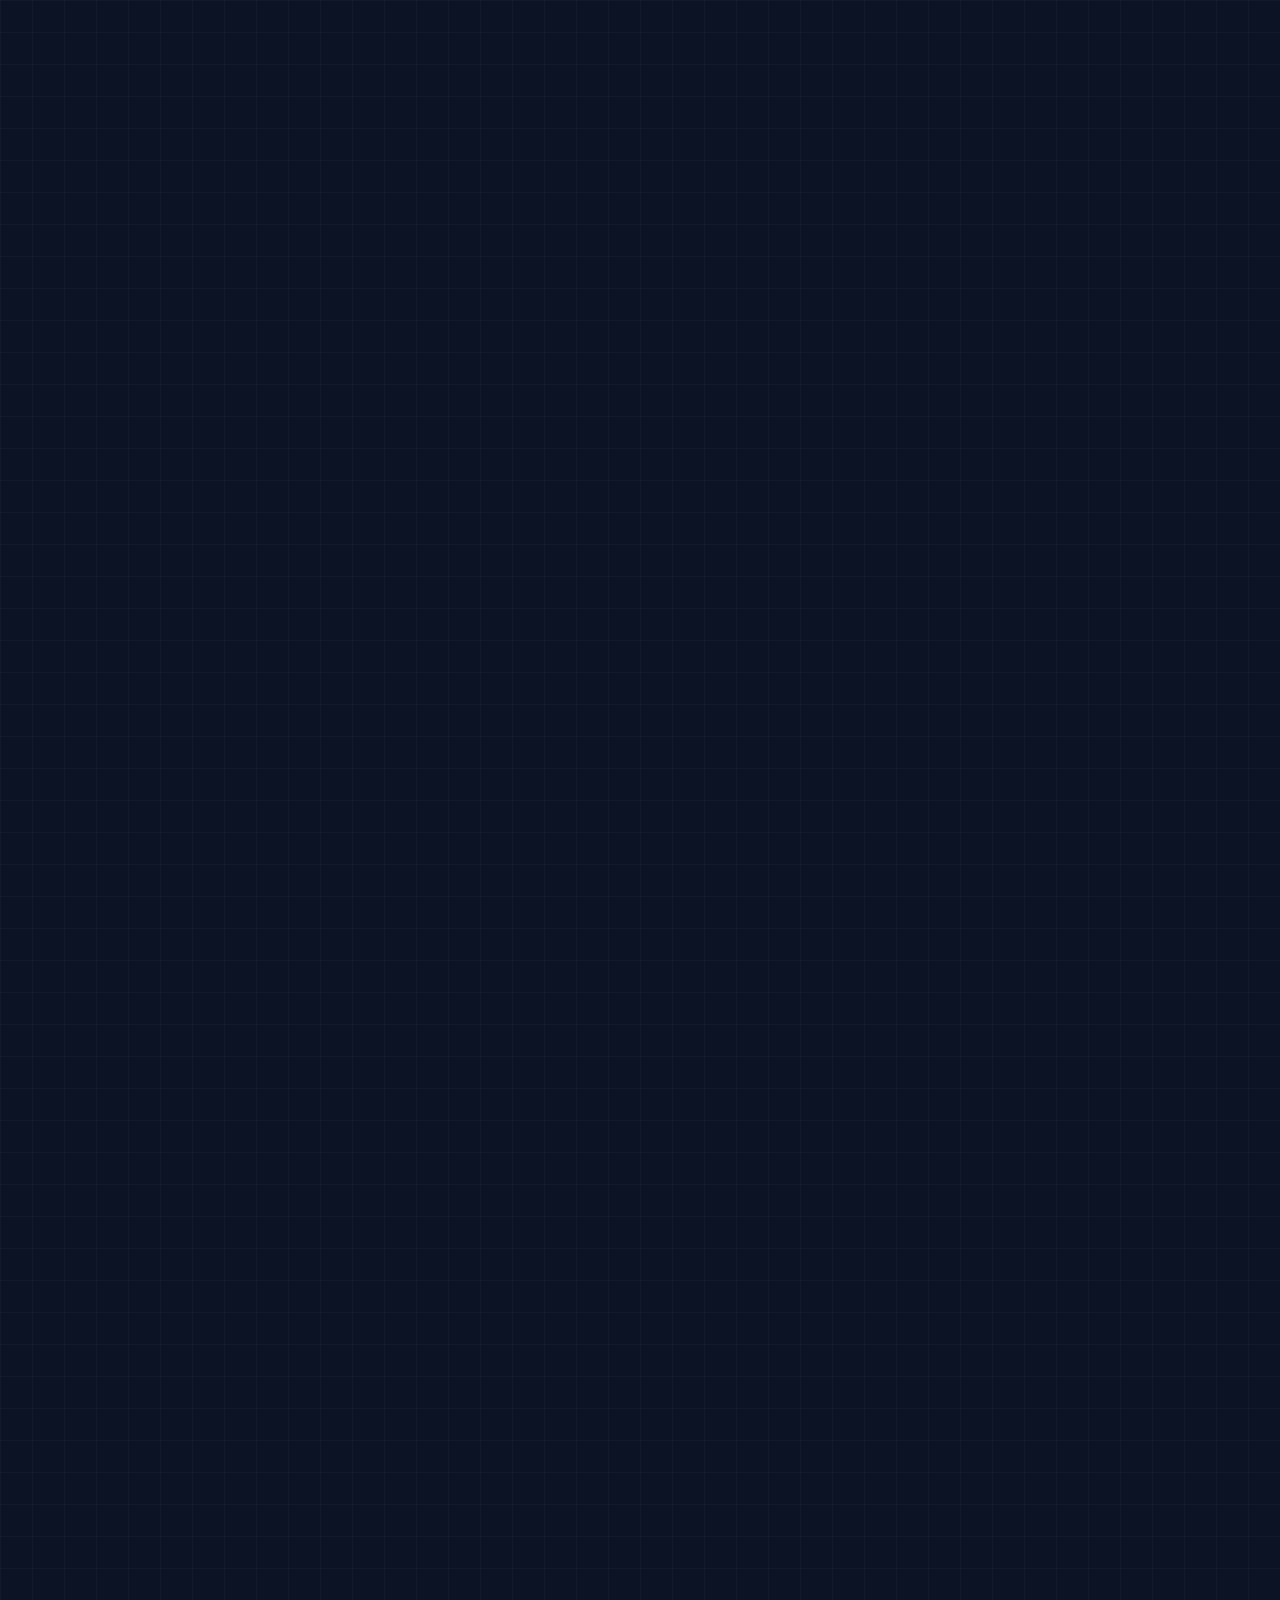
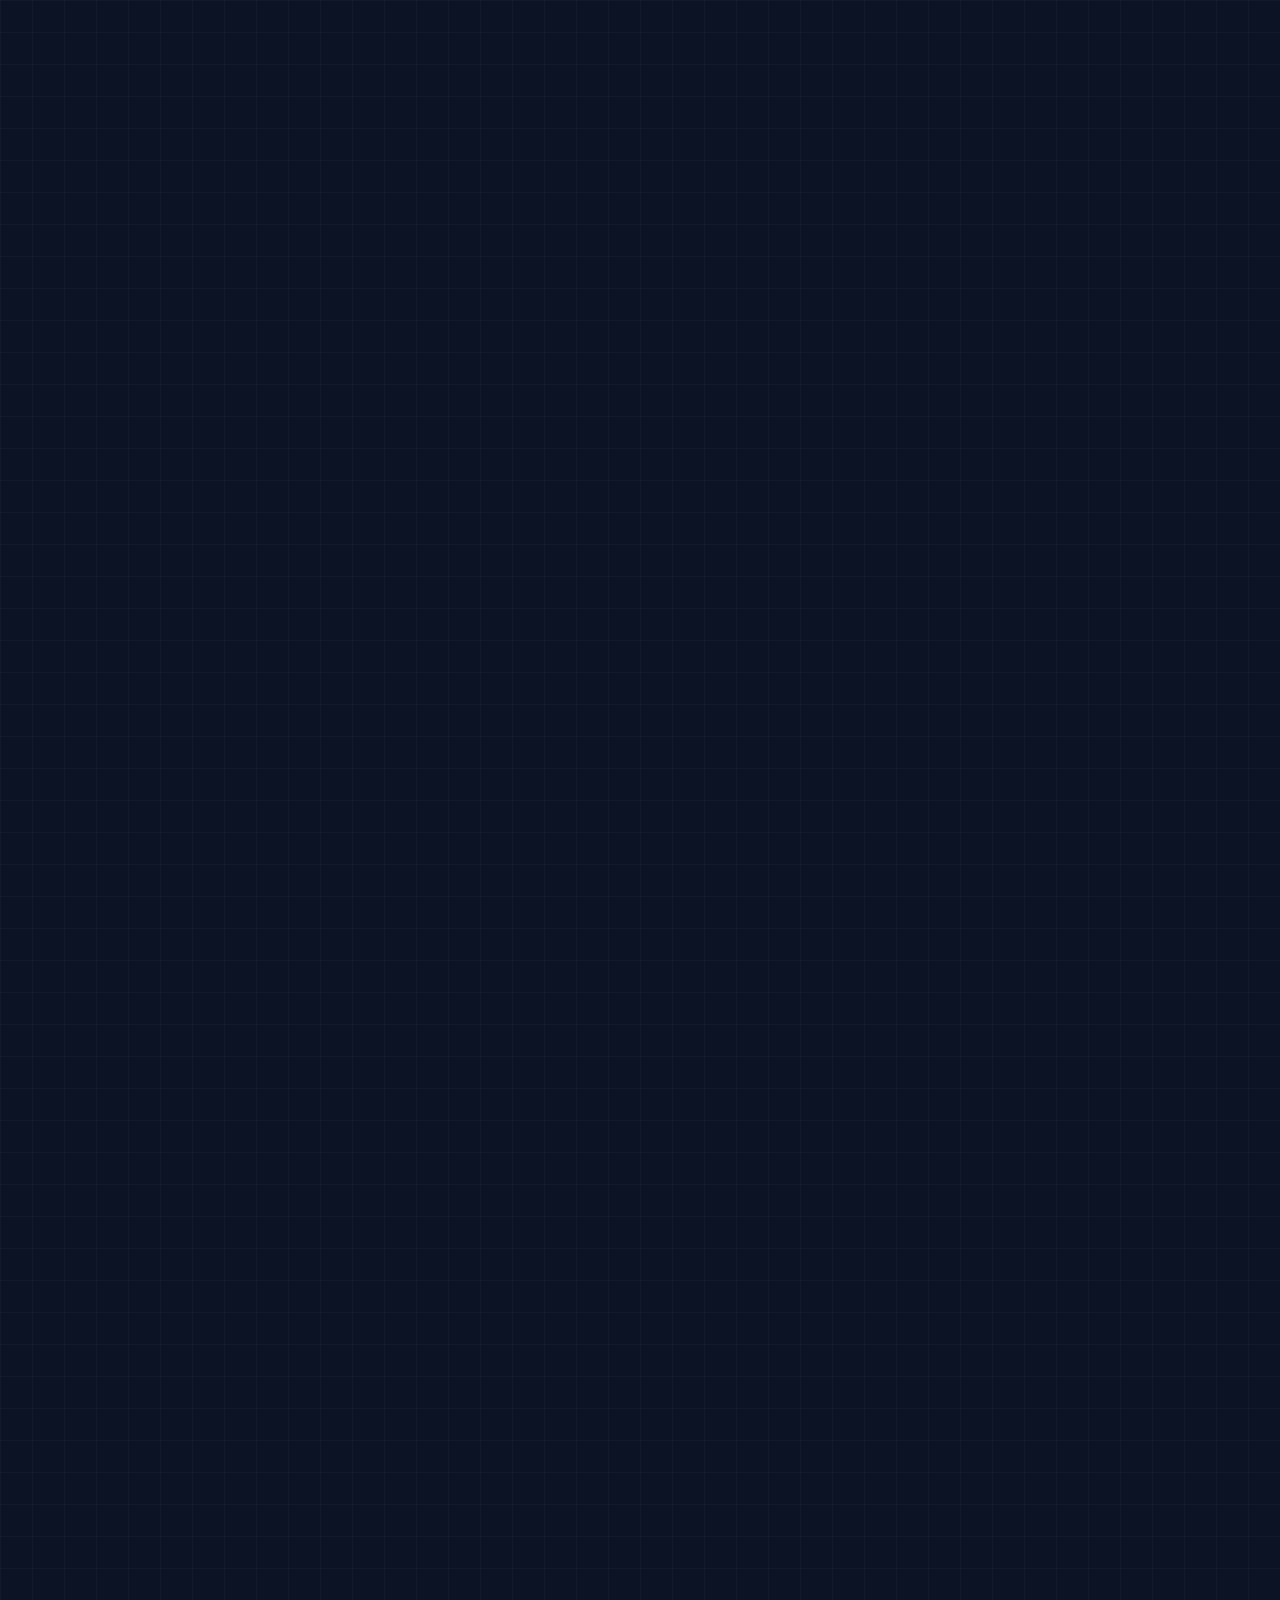
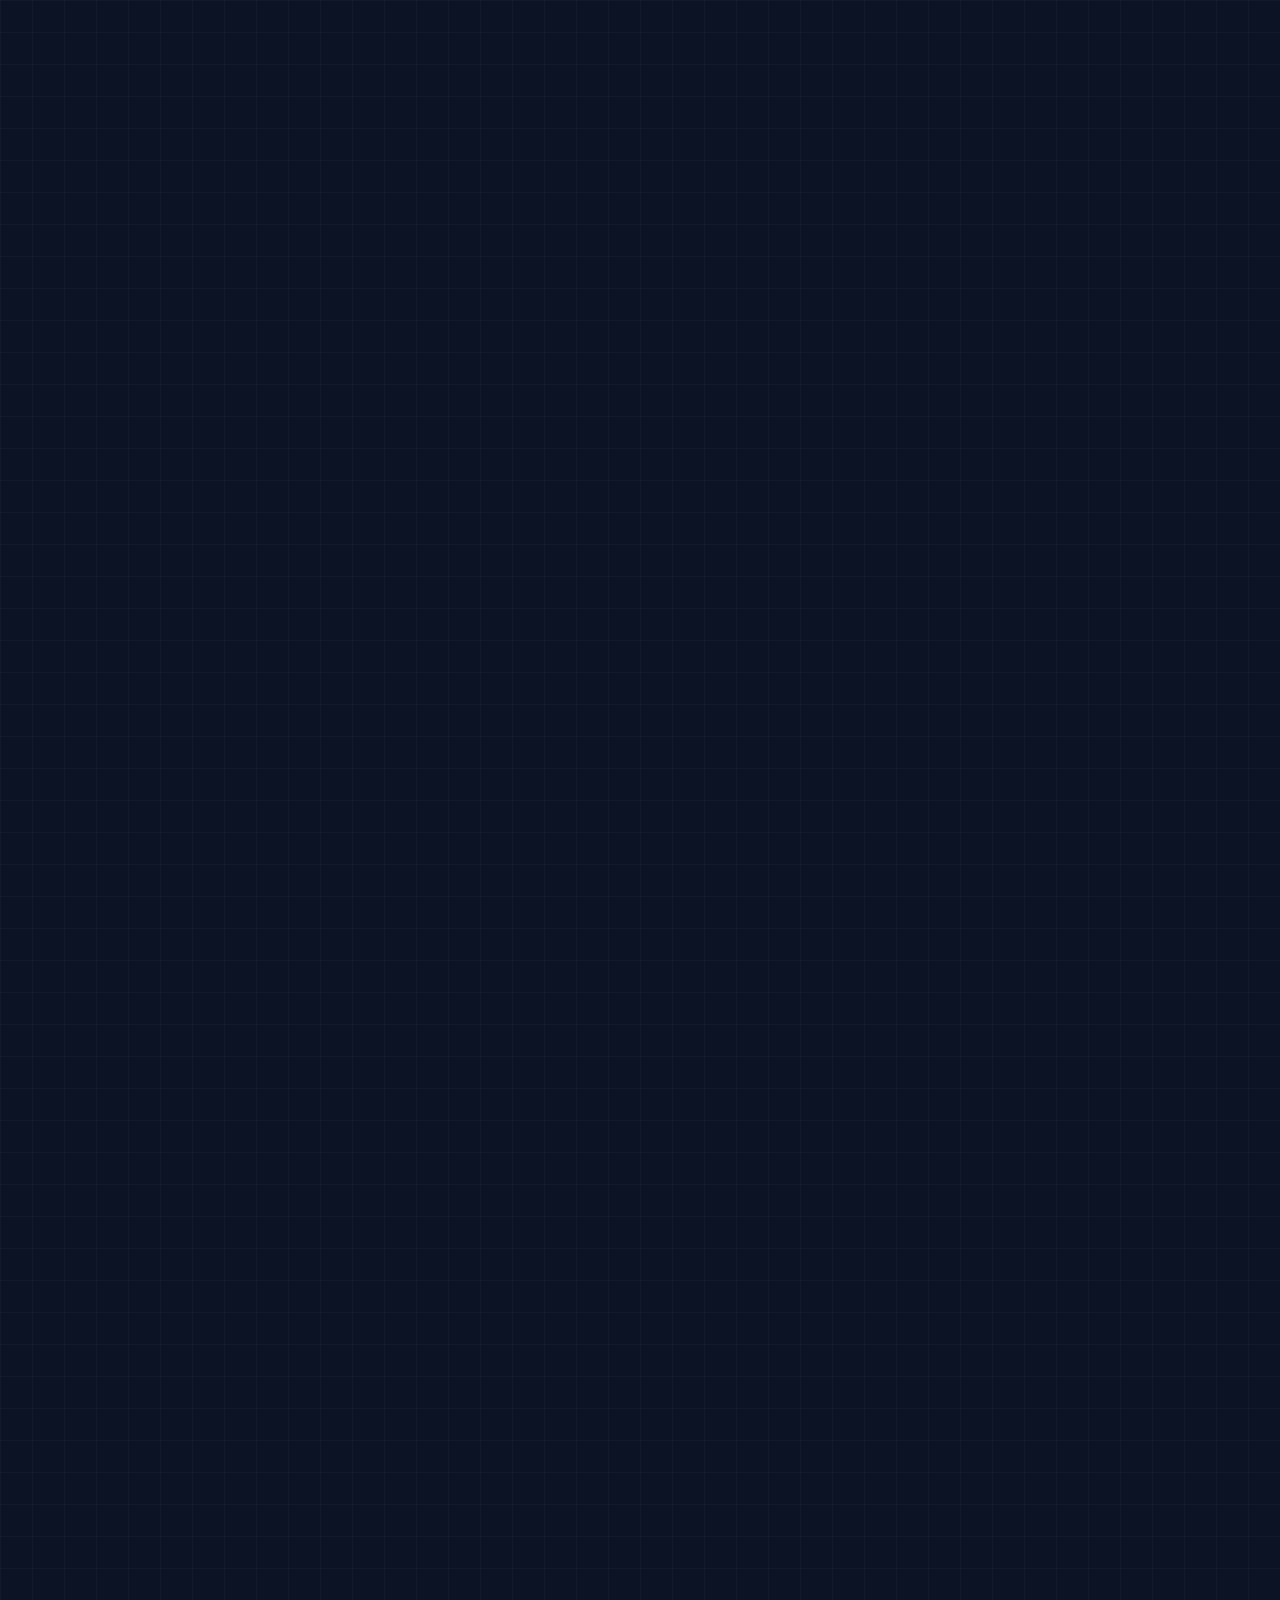
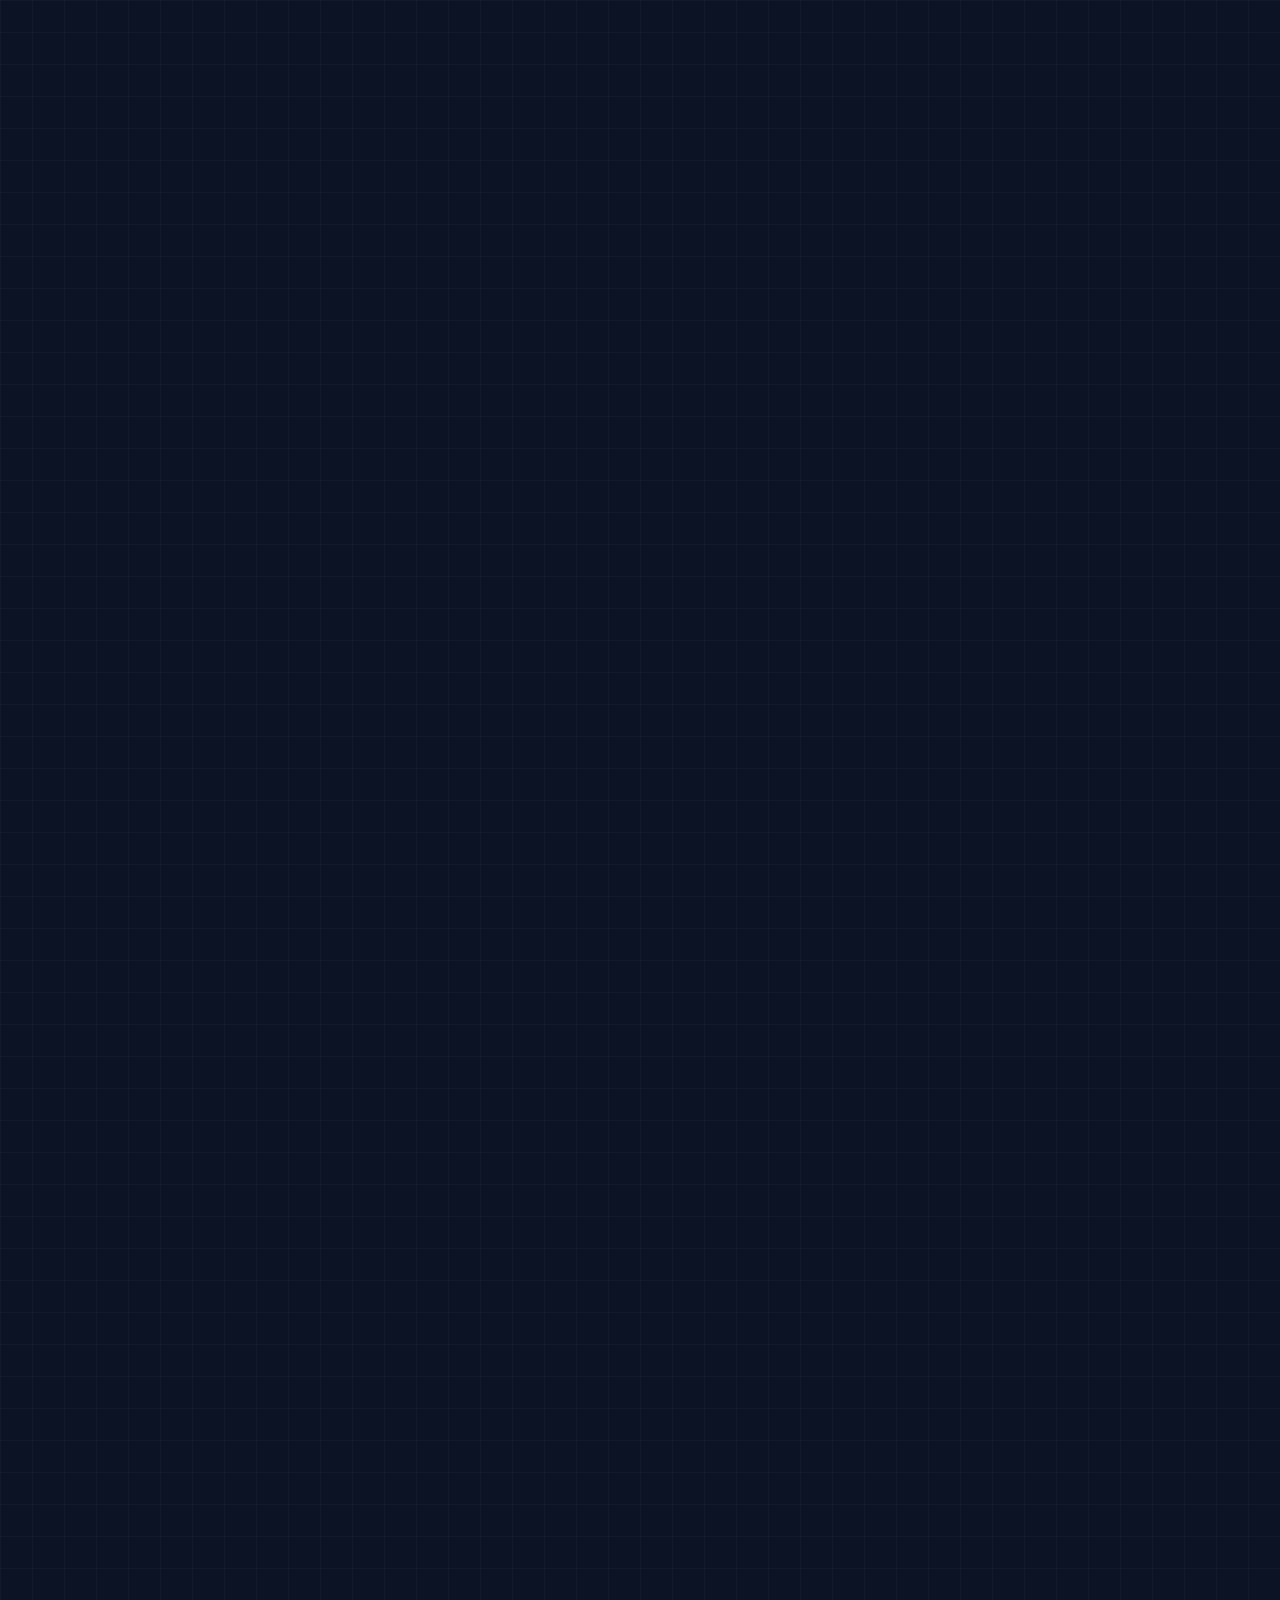
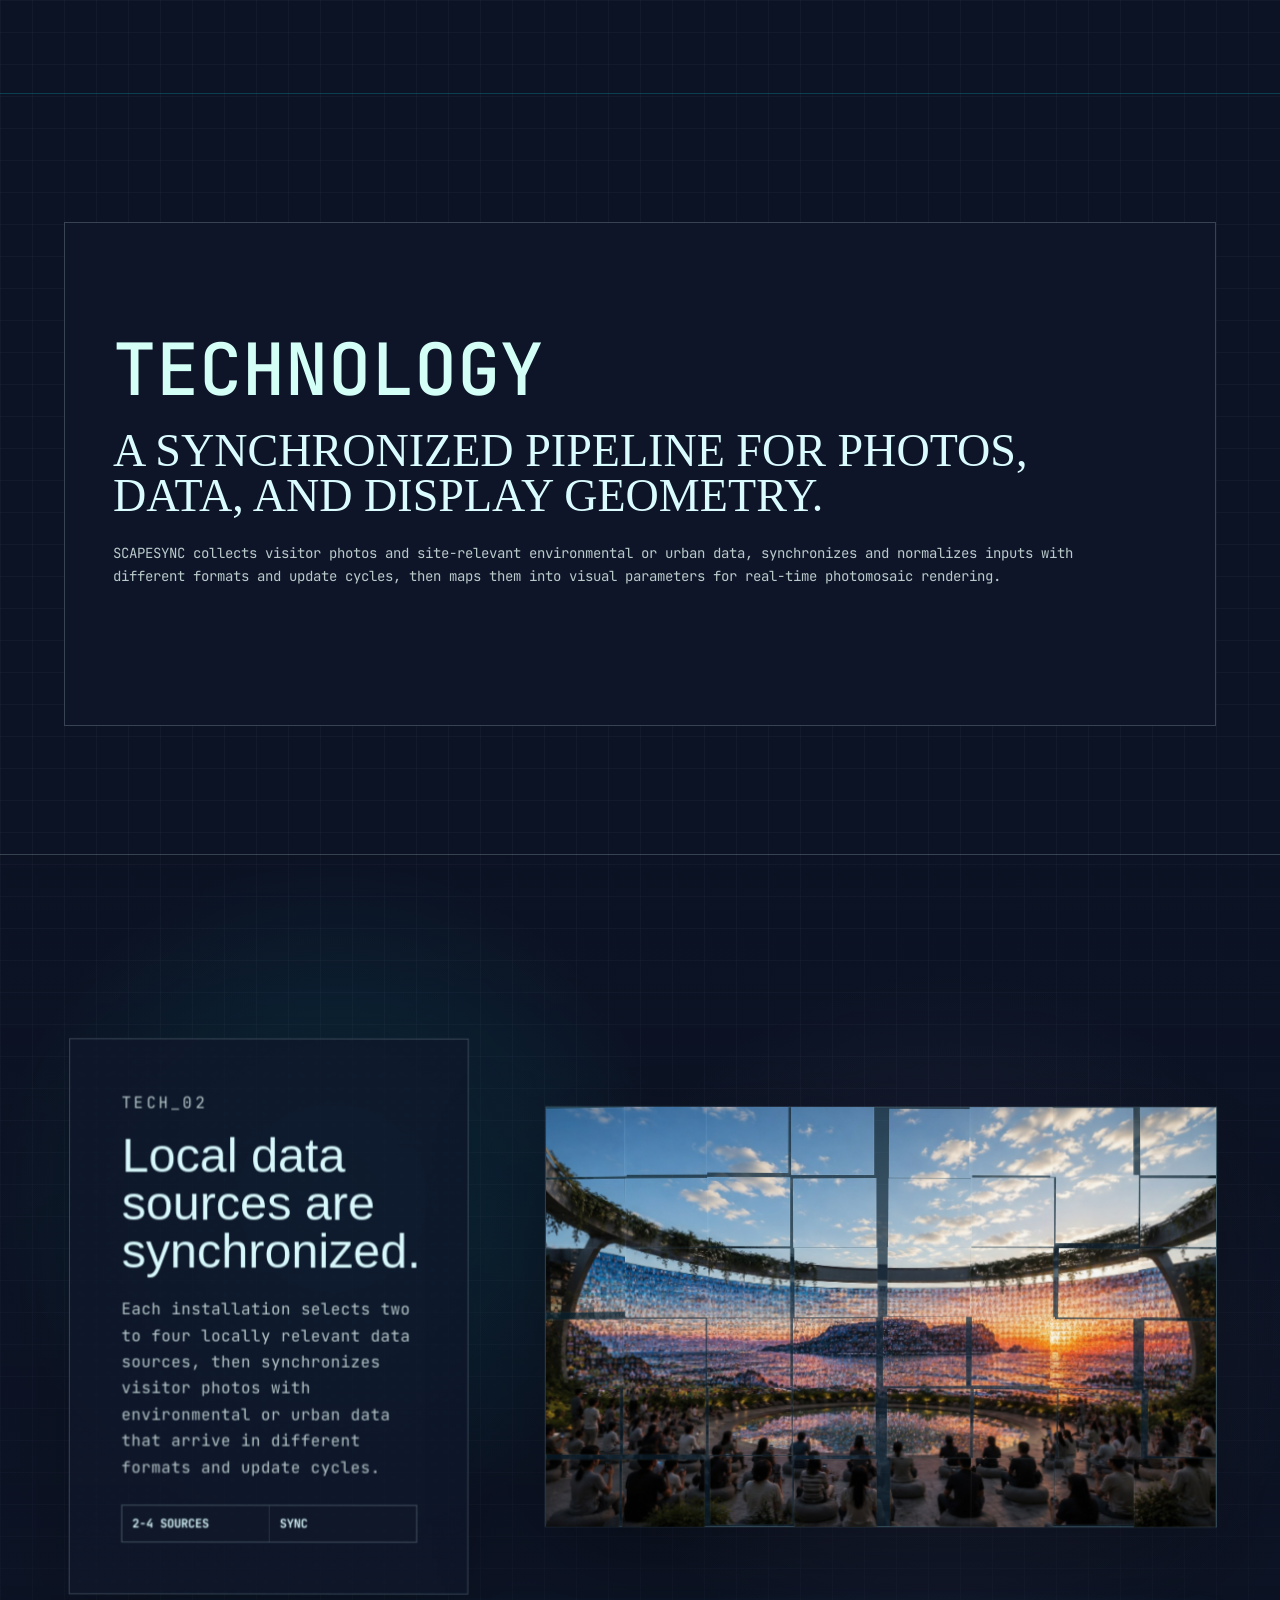
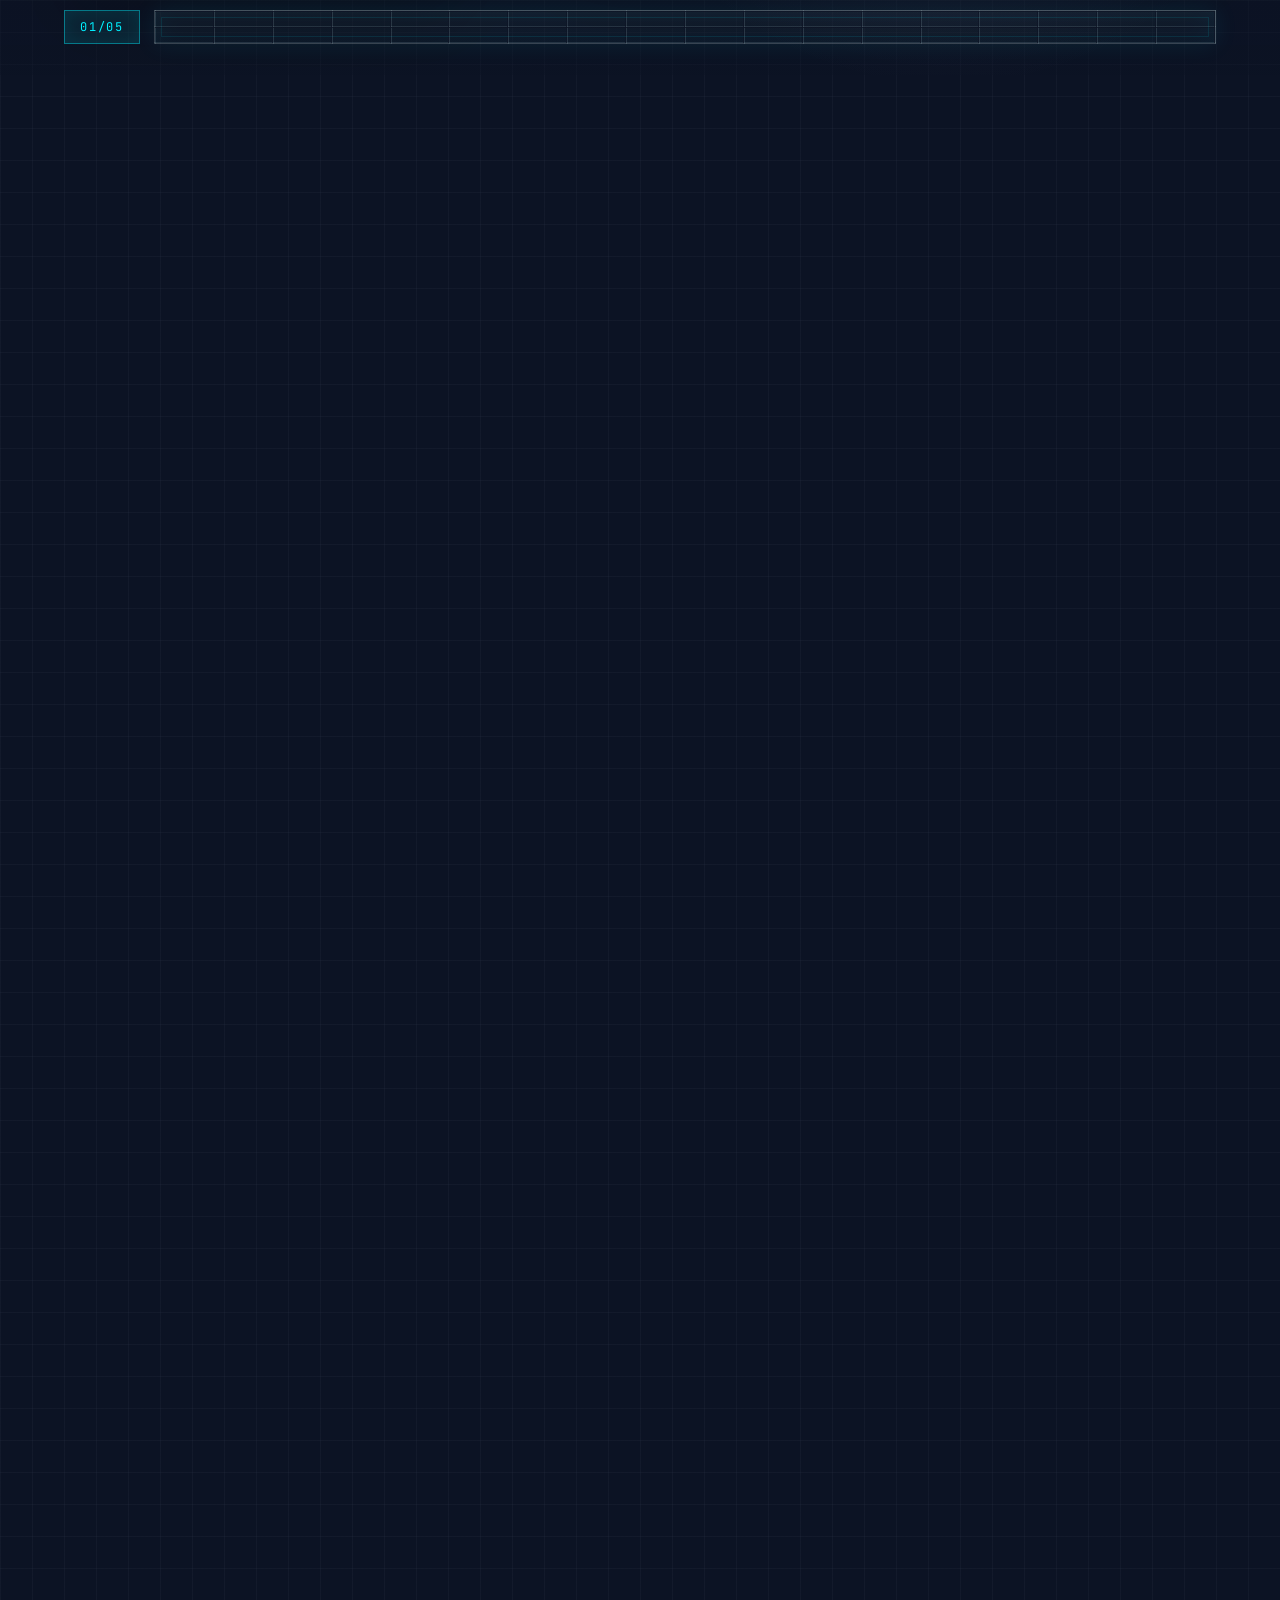
==== commit 5a841b74: "optimization" ====
--- a/index.html
+++ b/index.html
@@ -7,7 +7,7 @@
 <script>
     (() => {
         try {
-            if (sessionStorage.getItem('scapesync-main-assets-ready-v7') === '1') {
+            if (sessionStorage.getItem('scapesync-main-assets-ready-v8') === '1') {
                 document.documentElement.classList.remove('is-preloading');
             }
         } catch (error) {
@@ -16,99 +16,9 @@
     })();
 </script>
 <link rel="preload" as="image" href="assets/resource/scapesync_banner.jpg" fetchpriority="high"/>
-<link rel="preload" as="video" href="assets/resource/Scapesync_about_video.mp4" type="video/mp4"/>
-<script src="https://cdn.tailwindcss.com?plugins=forms,container-queries"></script>
-<link href="https://fonts.googleapis.com/css2?family=Material+Symbols+Outlined:wght,FILL@100..700,0..1&amp;display=swap" rel="stylesheet"/>
 <link href="https://cdn.jsdelivr.net/npm/geist@1.3.0/dist/fonts/geist.css" rel="stylesheet"/>
 <link href="https://fonts.googleapis.com/css2?family=JetBrains+Mono:wght@400;500;700&amp;display=swap" rel="stylesheet"/>
 <link href="assets/scapesync-common.css?v=nav-20260629" rel="stylesheet"/>
-<script id="tailwind-config">
-        tailwind.config = {
-            darkMode: "class",
-            theme: {
-                extend: {
-                    "colors": {
-                        "on-tertiary-fixed-variant": "#005048",
-                        "on-tertiary-fixed": "#00201c",
-                        "on-secondary-fixed": "#23005c",
-                        "error-container": "#93000a",
-                        "inverse-on-surface": "#2a3043",
-                        "error": "#ffb4ab",
-                        "tertiary": "#d3fff6",
-                        "on-secondary-container": "#c4abff",
-                        "on-error-container": "#ffdad6",
-                        "primary-container": "#00f0ff",
-                        "secondary-container": "#571bc1",
-                        "surface-container-lowest": "#070d1f",
-                        "on-primary-fixed-variant": "#004f54",
-                        "surface-dim": "#0c1324",
-                        "secondary": "#d0bcff",
-                        "on-surface": "#dce1fb",
-                        "on-primary": "#00363a",
-                        "surface-container-low": "#151b2d",
-                        "outline-variant": "#3b494b",
-                        "surface-container": "#191f31",
-                        "secondary-fixed-dim": "#d0bcff",
-                        "on-tertiary-container": "#006b60",
-                        "on-secondary-fixed-variant": "#5516be",
-                        "secondary-fixed": "#e9ddff",
-                        "tertiary-fixed-dim": "#4fdbc8",
-                        "on-background": "#dce1fb",
-                        "outline": "#849495",
-                        "on-primary-container": "#006970",
-                        "primary-fixed": "#7df4ff",
-                        "surface-tint": "#00dbe9",
-                        "inverse-primary": "#006970",
-                        "tertiary-fixed": "#71f8e4",
-                        "on-error": "#690005",
-                        "tertiary-container": "#66efdb",
-                        "surface-variant": "#2e3447",
-                        "inverse-surface": "#dce1fb",
-                        "on-surface-variant": "#b9cacb",
-                        "surface-container-high": "#23293c",
-                        "surface": "#0c1324",
-                        "on-secondary": "#3c0091",
-                        "primary-fixed-dim": "#00dbe9",
-                        "background": "#0c1324",
-                        "surface-container-highest": "#2e3447",
-                        "surface-bright": "#33394c",
-                        "on-tertiary": "#003731",
-                        "on-primary-fixed": "#002022",
-                        "primary": "#dbfcff"
-                    },
-                    "borderRadius": {
-                        "DEFAULT": "0px",
-                        "lg": "0px",
-                        "xl": "0px",
-                        "full": "0px"
-                    },
-                    "spacing": {
-                        "margin-mobile": "20px",
-                        "unit": "4px",
-                        "margin-desktop": "64px",
-                        "gutter": "24px",
-                        "container-max": "1440px"
-                    },
-                    "fontFamily": {
-                        "headline-lg-mobile": ["Geist"],
-                        "headline-xl": ["Geist"],
-                        "headline-lg": ["Geist"],
-                        "data-label": ["JetBrains Mono"],
-                        "data-value": ["JetBrains Mono"],
-                        "body-md": ["JetBrains Mono"]
-                    },
-                    "fontSize": {
-                        "headline-lg-mobile": ["24px", {"lineHeight": "32px", "letterSpacing": "0", "fontWeight": "600"}],
-                        "headline-xl": ["48px", {"lineHeight": "56px", "letterSpacing": "0", "fontWeight": "700"}],
-                        "headline-lg": ["16px", {"lineHeight": "40px", "letterSpacing": "0", "fontWeight": "600"}],
-                        "data-label": ["72px", {"lineHeight": "20px", "letterSpacing": "0", "fontWeight": "500"}],
-                        "data-value": ["12px", {"lineHeight": "16px", "letterSpacing": "0", "fontWeight": "700"}],
-                        "body-md": ["14px", {"lineHeight": "22px", "letterSpacing": "0", "fontWeight": "400"}]
-                    }
-                },
-            },
-        }
-    </script>
 <style>
         html {
             scroll-behavior: smooth;
@@ -130,128 +40,14 @@
             background-size: 32px 32px;
         }
 
-        #ambient-tile-field {
-            position: fixed;
-            inset: 0;
-            z-index: 0;
-            display: grid;
-            grid-template-columns: repeat(var(--ambient-columns, 40), minmax(0, 1fr));
-            grid-template-rows: repeat(var(--ambient-rows, 24), minmax(0, 1fr));
-            gap: 1px;
-            pointer-events: none;
-            perspective: 1200px;
-            transform-style: preserve-3d;
-            opacity: 0.76;
-            contain: layout paint style;
-        }
-
-        #ambient-tile-field::after {
-            content: '';
-            position: absolute;
-            inset: 0;
-            z-index: 2;
-            background: linear-gradient(180deg, rgba(12, 19, 36, 0.16), rgba(12, 19, 36, 0.82));
-            pointer-events: none;
-        }
-
-        .ambient-tile {
-            position: relative;
-            z-index: 0;
-            min-width: 0;
-            min-height: 0;
-            background: hsla(var(--tile-hue, 185), 100%, 55%, var(--tile-alpha, 0.026));
-            border: 1px solid hsla(var(--tile-hue, 185), 100%, 82%, var(--tile-border, 0.045));
-            opacity: var(--tile-opacity, 0.54);
-            box-shadow:
-                0 0 calc(var(--tile-glow, 0) * 1px) hsla(var(--tile-hue, 185), 100%, 62%, 0.22),
-                inset 0 0 calc(var(--tile-inner-glow, 0) * 1px) hsla(var(--tile-hue, 185), 100%, 78%, 0.12);
-            transform:
-                translateZ(var(--tile-z, 0px))
-                rotateX(var(--tile-rx, 0deg))
-                rotateY(var(--tile-ry, 0deg));
-            transition:
-                transform 260ms cubic-bezier(0.16, 1, 0.3, 1),
-                background-color 260ms ease,
-                border-color 260ms ease,
-                opacity 260ms ease,
-                box-shadow 260ms ease;
-        }
-
-        .ambient-tile.is-near {
-            border-color: hsla(var(--tile-hue, 185), 100%, 78%, var(--tile-border, 0.28));
-            /* Promote to a GPU layer only while the tile is actually animating (was on every tile). */
-            will-change: transform;
-        }
-
-        .glass-panel,
-        .section-card,
-        .data-card {
+        /* #ambient-tile-field / .ambient-tile rules live in assets/scapesync-common.css */
+
+        .section-card {
             background: rgba(15, 23, 42, 0.82);
             -webkit-backdrop-filter: blur(10px);
             backdrop-filter: blur(10px);
             border: 1px solid rgba(219, 252, 255, 0.2);
             border-radius: 0;
-        }
-
-        .glass-panel {
-            opacity: 0;
-            transform: translate3d(0, 34px, -90px) scale(0.92);
-            transition:
-                opacity 0.8s ease,
-                transform 0.95s cubic-bezier(0.16, 1, 0.3, 1);
-        }
-
-        .scroll-reveal {
-            --assembly-x: 0px;
-            --assembly-y: 84px;
-            --assembly-z: -120px;
-            --assembly-scale: 0.86;
-            --assembly-rotate: 0deg;
-            opacity: 0;
-            transform:
-                translate3d(var(--assembly-x), var(--assembly-y), var(--assembly-z))
-                scale(var(--assembly-scale))
-                rotateZ(var(--assembly-rotate));
-            transition:
-                opacity 0.82s cubic-bezier(0.16, 1, 0.3, 1),
-                transform 1.12s cubic-bezier(0.16, 1, 0.3, 1),
-                border-color 520ms ease,
-                background-color 520ms ease,
-                box-shadow 520ms ease;
-            will-change: opacity, transform;
-        }
-
-        .scroll-reveal.visible,
-        .mosaic-target.assembled .glass-panel {
-            opacity: 1;
-            transform: translateY(0) scale(1);
-        }
-
-        .material-symbols-outlined {
-            font-variation-settings: 'FILL' 0, 'wght' 400, 'GRAD' 0, 'opsz' 24;
-        }
-
-        #hero-mosaic-overlay {
-            position: absolute;
-            inset: 0;
-            z-index: 5;
-            display: grid;
-            grid-template-columns: repeat(10, 1fr);
-            grid-template-rows: repeat(10, 1fr);
-            pointer-events: none;
-        }
-
-        .hero-tile {
-            background-color: #0c1324;
-            border: 1px solid rgba(0, 240, 255, 0.05);
-            transform: translateZ(0);
-            transform-origin: center;
-            transition: transform 1.2s cubic-bezier(0.2, 0.8, 0.2, 1), opacity 1.2s ease;
-        }
-
-        .mosaic-target.assembled .hero-tile {
-            transform: translateZ(120px) scale(0.02);
-            opacity: 0;
         }
 
         .sync-section {
@@ -325,8 +121,7 @@
             line-height: 0.98;
         }
 
-        .section-card,
-        .data-card {
+        .section-card {
             position: relative;
             overflow: hidden;
             transition:
@@ -337,18 +132,7 @@
             transform-style: preserve-3d;
         }
 
-        .section-card.scroll-reveal,
-        .data-card.scroll-reveal {
-            transition:
-                opacity 0.82s cubic-bezier(0.16, 1, 0.3, 1),
-                transform 1.12s cubic-bezier(0.16, 1, 0.3, 1),
-                border-color 520ms ease,
-                background-color 520ms ease,
-                box-shadow 520ms ease;
-        }
-
-        .section-card::before,
-        .data-card::before {
+        .section-card::before {
             content: '';
             position: absolute;
             inset: 0;
@@ -359,8 +143,7 @@
             z-index: 1;
         }
 
-        .section-card > *,
-        .data-card > * {
+        .section-card > * {
             position: relative;
             z-index: 2;
         }
@@ -373,123 +156,8 @@
         }
 
         .sync-section:hover .section-card::before,
-        .sync-section.is-hovered .section-card::before,
-        .data-card:hover::before,
-        .data-card.is-hovered::before {
+        .sync-section.is-hovered .section-card::before {
             opacity: 1;
-        }
-
-        .data-card:hover,
-        .data-card.is-hovered {
-            border-color: rgba(113, 248, 228, 0.58);
-            box-shadow: 0 16px 44px rgba(113, 248, 228, 0.1);
-            transform: translateY(-4px);
-        }
-
-        .section-tile-array {
-            display: grid;
-            grid-template-columns: repeat(6, 1fr);
-            gap: 4px;
-            min-height: 160px;
-            transform-style: preserve-3d;
-        }
-
-        .section-tile {
-            --tile-assemble-x: 0px;
-            --tile-assemble-y: 0px;
-            --tile-assemble-z: -120px;
-            --tile-assemble-rotate: 0deg;
-            min-height: 24px;
-            border: 1px solid rgba(219, 252, 255, 0.14);
-            background: rgba(0, 240, 255, 0.08);
-            opacity: 0;
-            transform:
-                translate3d(var(--tile-assemble-x), var(--tile-assemble-y), var(--tile-assemble-z))
-                scale(0.56)
-                rotateZ(var(--tile-assemble-rotate));
-            transition:
-                transform 880ms cubic-bezier(0.16, 1, 0.3, 1),
-                background-color 540ms ease,
-                border-color 540ms ease,
-                opacity 620ms ease;
-            will-change: opacity, transform;
-        }
-
-        .mosaic-target.assembled .section-tile {
-            opacity: 0.72;
-            transform: translate3d(0, 0, 0) scale(1) rotateZ(0deg);
-        }
-
-        .section-tile:nth-child(3n) {
-            background: rgba(113, 248, 228, 0.11);
-        }
-
-        .section-tile:nth-child(4n) {
-            background: rgba(208, 188, 255, 0.1);
-        }
-
-        .sync-section.assembled:hover .section-tile,
-        .sync-section.assembled.is-hovered .section-tile {
-            border-color: rgba(219, 252, 255, 0.42);
-            opacity: 1;
-            transform:
-                translateZ(var(--tile-depth, 16px))
-                rotateX(var(--tile-rx))
-                rotateY(var(--tile-ry));
-        }
-
-        .data-thumb {
-            position: relative;
-            aspect-ratio: 16 / 10;
-            background: rgba(0, 240, 255, 0.08);
-            border-bottom: 1px solid rgba(219, 252, 255, 0.18);
-            overflow: hidden;
-        }
-
-        .data-thumb::after {
-            content: '';
-            position: absolute;
-            inset: 0;
-            z-index: 2;
-            pointer-events: none;
-            opacity: 0;
-            transform: scale(0.78);
-            background:
-                linear-gradient(rgba(219, 252, 255, 0.16) 1px, transparent 1px),
-                linear-gradient(90deg, rgba(219, 252, 255, 0.16) 1px, transparent 1px),
-                radial-gradient(circle at 72% 24%, rgba(0, 240, 255, 0.18), transparent 34%);
-            background-size: 12.5% 20%, 12.5% 20%, 100% 100%;
-            mix-blend-mode: screen;
-            transition:
-                opacity 720ms ease,
-                transform 920ms cubic-bezier(0.16, 1, 0.3, 1);
-        }
-
-        .data-thumb img {
-            width: 100%;
-            height: 100%;
-            object-fit: cover;
-            transform: scale(1.12);
-            transform-origin: center;
-            filter: saturate(0.72) contrast(1.1) brightness(0.86);
-            mix-blend-mode: luminosity;
-            transition:
-                transform 980ms cubic-bezier(0.16, 1, 0.3, 1);
-            will-change: transform;
-        }
-
-        .data-card.visible .data-thumb::after {
-            opacity: 0.42;
-            transform: scale(1);
-        }
-
-        .data-card.visible .data-thumb img {
-            transform: scale(1);
-        }
-
-        .data-card:hover .data-thumb img,
-        .data-card.is-hovered .data-thumb img {
-            transform: scale(1.04) translateZ(0);
         }
 
         .metric-strip {
@@ -1002,14 +670,6 @@
         }
 
         @media (max-width: 767px) {
-            #ambient-tile-field {
-                gap: 1px;
-            }
-
-            .section-tile-array {
-                min-height: 112px;
-            }
-
             .section-intro {
                 min-height: auto;
             }
@@ -1062,6 +722,9 @@
             border-radius: 0;
         }
     </style>
+<!-- Static Tailwind build captured from the Play CDN output (same rules, no runtime compiler).
+     Kept last in <head> to preserve the CDN's injection order in the cascade. -->
+<link href="assets/tailwind-index.css" rel="stylesheet"/>
 </head>
 <body class="antialiased">
 <div id="ambient-tile-field" aria-hidden="true"></div>
@@ -1172,7 +835,7 @@
 <div class="metric-strip font-data-value text-data-value text-primary mt-6"><span>LANDMARKS</span><span>TRANSFORMED</span></div>
 </div>
 <div class="mosaic-media">
-<img alt="SCAPESYNC design visual field 03" src="assets/resource/Scapesync_design_8.png"/>
+<img alt="SCAPESYNC design visual field 03" src="assets/resource/Scapesync_design_8.jpg"/>
 <div class="mosaic-pieces" aria-hidden="true"></div>
 </div>
 </article>
@@ -1184,7 +847,7 @@
 <div class="metric-strip font-data-value text-data-value text-primary mt-6"><span>TEXT PHOTO</span><span>PUBLIC ART</span></div>
 </div>
 <div class="mosaic-media">
-<img alt="SCAPESYNC design visual field 04" src="assets/resource/Scapesync_design_7.png"/>
+<img alt="SCAPESYNC design visual field 04" src="assets/resource/Scapesync_design_7.jpg"/>
 <div class="mosaic-pieces" aria-hidden="true"></div>
 </div>
 </article>
@@ -1225,7 +888,7 @@
 <div class="metric-strip font-data-value text-data-value text-primary mt-6"><span>2-4 SOURCES</span><span>SYNC</span></div>
 </div>
 <div class="mosaic-media">
-<img alt="SCAPESYNC technology visual 01" src="assets/resource/Scapesync_design_5.png"/>
+<img alt="SCAPESYNC technology visual 01" src="assets/resource/Scapesync_design_5.jpg"/>
 <div class="mosaic-pieces" aria-hidden="true"></div>
 </div>
 </article>
@@ -1237,7 +900,7 @@
 <div class="metric-strip font-data-value text-data-value text-primary mt-6"><span>PHOTOMOSAIC</span><span>SHADERS</span></div>
 </div>
 <div class="mosaic-media">
-<img alt="SCAPESYNC technology visual 02" src="assets/resource/Scapesync_design_3.png"/>
+<img alt="SCAPESYNC technology visual 02" src="assets/resource/Scapesync_design_3.jpg"/>
 <div class="mosaic-pieces" aria-hidden="true"></div>
 </div>
 </article>
@@ -1249,7 +912,7 @@
 <div class="metric-strip font-data-value text-data-value text-primary mt-6"><span>SCREEN META</span><span>MODULAR</span></div>
 </div>
 <div class="mosaic-media">
-<img alt="SCAPESYNC parametric visual mapping" src="assets/resource/Scapesync_design_4.png"/>
+<img alt="SCAPESYNC parametric visual mapping" src="assets/resource/Scapesync_design_4.jpg"/>
 <div class="mosaic-pieces" aria-hidden="true"></div>
 </div>
 </article>
@@ -1261,7 +924,7 @@
 <div class="metric-strip font-data-value text-data-value text-primary mt-6"><span>MODULAR</span><span>COHERENT</span></div>
 </div>
 <div class="mosaic-media">
-<img alt="SCAPESYNC replaceable visual modules" src="assets/resource/Scapesync_design_6.png"/>
+<img alt="SCAPESYNC replaceable visual modules" src="assets/resource/Scapesync_design_6.jpg"/>
 <div class="mosaic-pieces" aria-hidden="true"></div>
 </div>
 </article>
@@ -1283,20 +946,20 @@
 <script src="assets/scapesync-ambient.js"></script>
 <script>
     (() => {
-        const preloadSessionKey = 'scapesync-main-assets-ready-v7';
+        const preloadSessionKey = 'scapesync-main-assets-ready-v8';
+        // Weights approximate each asset's byte size so the progress bar advances smoothly.
         const preloadAssets = [
-            { type: 'image', src: 'assets/resource/scapesync_banner.jpg', weight: 3 },
-            { type: 'video', src: 'assets/resource/Scapesync_about_video.mp4', weight: 18 },
+            { type: 'image', src: 'assets/resource/scapesync_banner.jpg', weight: 1 },
+            { type: 'video', src: 'assets/resource/Scapesync_about_video.mp4', weight: 30 },
             { type: 'image', src: 'assets/resource/Scapesync_design_2.jpeg', weight: 1 },
-            { type: 'image', src: 'assets/resource/Scapesync_design_3.png', weight: 1 },
-            { type: 'image', src: 'assets/resource/Scapesync_design_4.png', weight: 1 },
-            { type: 'image', src: 'assets/resource/Scapesync_design_5.png', weight: 1 },
-            { type: 'image', src: 'assets/resource/Scapesync_design_6.png', weight: 1 },
-            { type: 'image', src: 'assets/resource/Scapesync_design_7.png', weight: 1 },
-            { type: 'image', src: 'assets/resource/Scapesync_design_8.png', weight: 1 },
-            { type: 'image', src: 'assets/resource/scapesync_technology_2.jpg', weight: 3 },
-            { type: 'image', src: 'assets/resource/scapesync_technology_3.jpg', weight: 3 },
-            { type: 'image', src: 'assets/resource/scapesync_technology_4.jpg', weight: 3 }
+            { type: 'image', src: 'assets/resource/Scapesync_design_3.jpg', weight: 1 },
+            { type: 'image', src: 'assets/resource/Scapesync_design_4.jpg', weight: 1 },
+            { type: 'image', src: 'assets/resource/Scapesync_design_5.jpg', weight: 1 },
+            { type: 'image', src: 'assets/resource/Scapesync_design_6.jpg', weight: 1 },
+            { type: 'image', src: 'assets/resource/Scapesync_design_7.jpg', weight: 1 },
+            { type: 'image', src: 'assets/resource/Scapesync_design_8.jpg', weight: 1 },
+            { type: 'image', src: 'assets/resource/scapesync_technology_3.jpg', weight: 1 },
+            { type: 'image', src: 'assets/resource/scapesync_technology_4.jpg', weight: 1 }
         ];
 
         const doc = document.documentElement;
@@ -1669,18 +1332,12 @@
 </script>
 <script>
     document.addEventListener('DOMContentLoaded', () => {
-        const reducedMotion = false;
-
         // Cached layout values — refreshed only on resize via measure(), never per scroll frame.
         let viewportHeight = window.innerHeight || 1;
         let navHeightCached = 80;
 
-        // (Removed dead #hero-mosaic-overlay and [data-tile-array] builders — neither
-        // element exists in the markup, so these loops created zero nodes.)
-
-        document.querySelectorAll('.section-card, .data-card').forEach((card) => {
+        document.querySelectorAll('.section-card').forEach((card) => {
             card.addEventListener('mousemove', (event) => {
-                if (reducedMotion) return;
                 card.classList.add('is-hovered');
                 const rect = card.getBoundingClientRect();
                 card.style.setProperty('--card-x', `${event.clientX - rect.left}px`);
@@ -1694,7 +1351,6 @@
 
         document.querySelectorAll('.sync-section').forEach((section) => {
             section.addEventListener('mousemove', (event) => {
-                if (reducedMotion) return;
                 section.classList.add('is-hovered');
                 const rect = section.getBoundingClientRect();
                 const x = (event.clientX - rect.left) / rect.width - 0.5;
@@ -1711,23 +1367,6 @@
                 section.style.setProperty('--section-ry', '0deg');
                 section.style.setProperty('--tile-rx', '0deg');
                 section.style.setProperty('--tile-ry', '0deg');
-            });
-        });
-
-        document.querySelectorAll('.sync-section.mosaic-target').forEach((section) => {
-            section.querySelectorAll('.scroll-reveal').forEach((element, index) => {
-                const isSectionCard = element.classList.contains('section-card');
-                const direction = isSectionCard ? -1 : 1;
-                const distance = isSectionCard ? 150 : 220;
-                const lift = isSectionCard ? 62 : 110 + index * 18;
-                const delay = isSectionCard ? 80 : 170 + index * 130;
-
-                element.style.setProperty('--assembly-x', `${direction * distance}px`);
-                element.style.setProperty('--assembly-y', `${lift}px`);
-                element.style.setProperty('--assembly-z', `${isSectionCard ? -180 : -250}px`);
-                element.style.setProperty('--assembly-scale', isSectionCard ? '0.84' : '0.78');
-                element.style.setProperty('--assembly-rotate', `${direction * (isSectionCard ? 2.4 : 4.8)}deg`);
-                element.style.transitionDelay = `${delay}ms`;
             });
         });
 
@@ -1909,22 +1548,6 @@
             });
         };
 
-        const placeReducedMosaicPieces = (pieces, visible) => {
-            const opacityValue = visible ? '1' : '0';
-            const transformValue = 'translate3d(0, 0, 0) scale(1) rotateZ(0deg)';
-
-            pieces.forEach((piece) => {
-                if (piece._mosaicOpacity !== opacityValue) {
-                    piece.style.opacity = opacityValue;
-                    piece._mosaicOpacity = opacityValue;
-                }
-                if (piece._mosaicTransform !== transformValue) {
-                    piece.style.transform = transformValue;
-                    piece._mosaicTransform = transformValue;
-                }
-            });
-        };
-
         const updateMosaicStories = () => {
             // Pass 1 — read layout only (no interleaved writes → avoids forced reflow between stories).
             const frames = mosaicState.map((state) => {
@@ -1998,30 +1621,6 @@
                         state.wcByCard[index] = wantWillChange;
                     }
 
-                    if (reducedMotion) {
-                        card.classList.toggle('is-current', isActive);
-                        card.style.opacity = isActive ? '1' : '0';
-                        card.style.visibility = isActive ? 'visible' : 'hidden';
-                        card.style.pointerEvents = isActive ? 'auto' : 'none';
-                        card.style.zIndex = isActive ? '80' : '70';
-                        card.style.transform = 'translate3d(0, 0, 0)';
-
-                        if (media) {
-                            media.style.setProperty('--image-opacity', isActive ? '0.32' : '0');
-                            media.style.setProperty('--image-scale', '1');
-                        }
-
-                        if (copy) {
-                            copy.style.setProperty('--copy-solid', isActive ? '1' : '0');
-                            copy.style.setProperty('--copy-x', '0px');
-                            copy.style.setProperty('--copy-grain', '0');
-                            copy.style.setProperty('--copy-grain-x', '0px');
-                        }
-
-                        placeReducedMosaicPieces(pieces, isActive);
-                        return;
-                    }
-
                     const opacity = 1 - clamp((abs - 0.34) / 0.72, 0, 1);
                     const exit = delta < 0 ? clamp(-delta, 0, 1.35) : 0;
                     const incoming = delta > 0 ? clamp(delta, 0, 1.2) : 0;
@@ -2084,34 +1683,6 @@
 
         measure();
         runFrame();
-
-        const observer = new IntersectionObserver((entries) => {
-            entries.forEach((entry) => {
-                if (!entry.isIntersecting) return;
-
-                entry.target.classList.add('assembled');
-                if (entry.target.classList.contains('scroll-reveal')) {
-                    entry.target.classList.add('visible');
-                }
-
-                entry.target.querySelectorAll('.scroll-reveal').forEach((element) => {
-                    element.classList.add('visible');
-                });
-            });
-        }, { threshold: 0.22, rootMargin: '0px 0px -12% 0px' });
-
-        document.querySelectorAll('.mosaic-target, .scroll-reveal').forEach((element) => {
-            observer.observe(element);
-        });
-
-        window.setTimeout(() => {
-            const hero = document.querySelector('.mosaic-target');
-            if (!hero) return;
-            hero.classList.add('assembled');
-            hero.querySelectorAll('.scroll-reveal, .glass-panel').forEach((element) => {
-                element.classList.add('visible');
-            });
-        }, 100);
     });
 </script>
 </body>
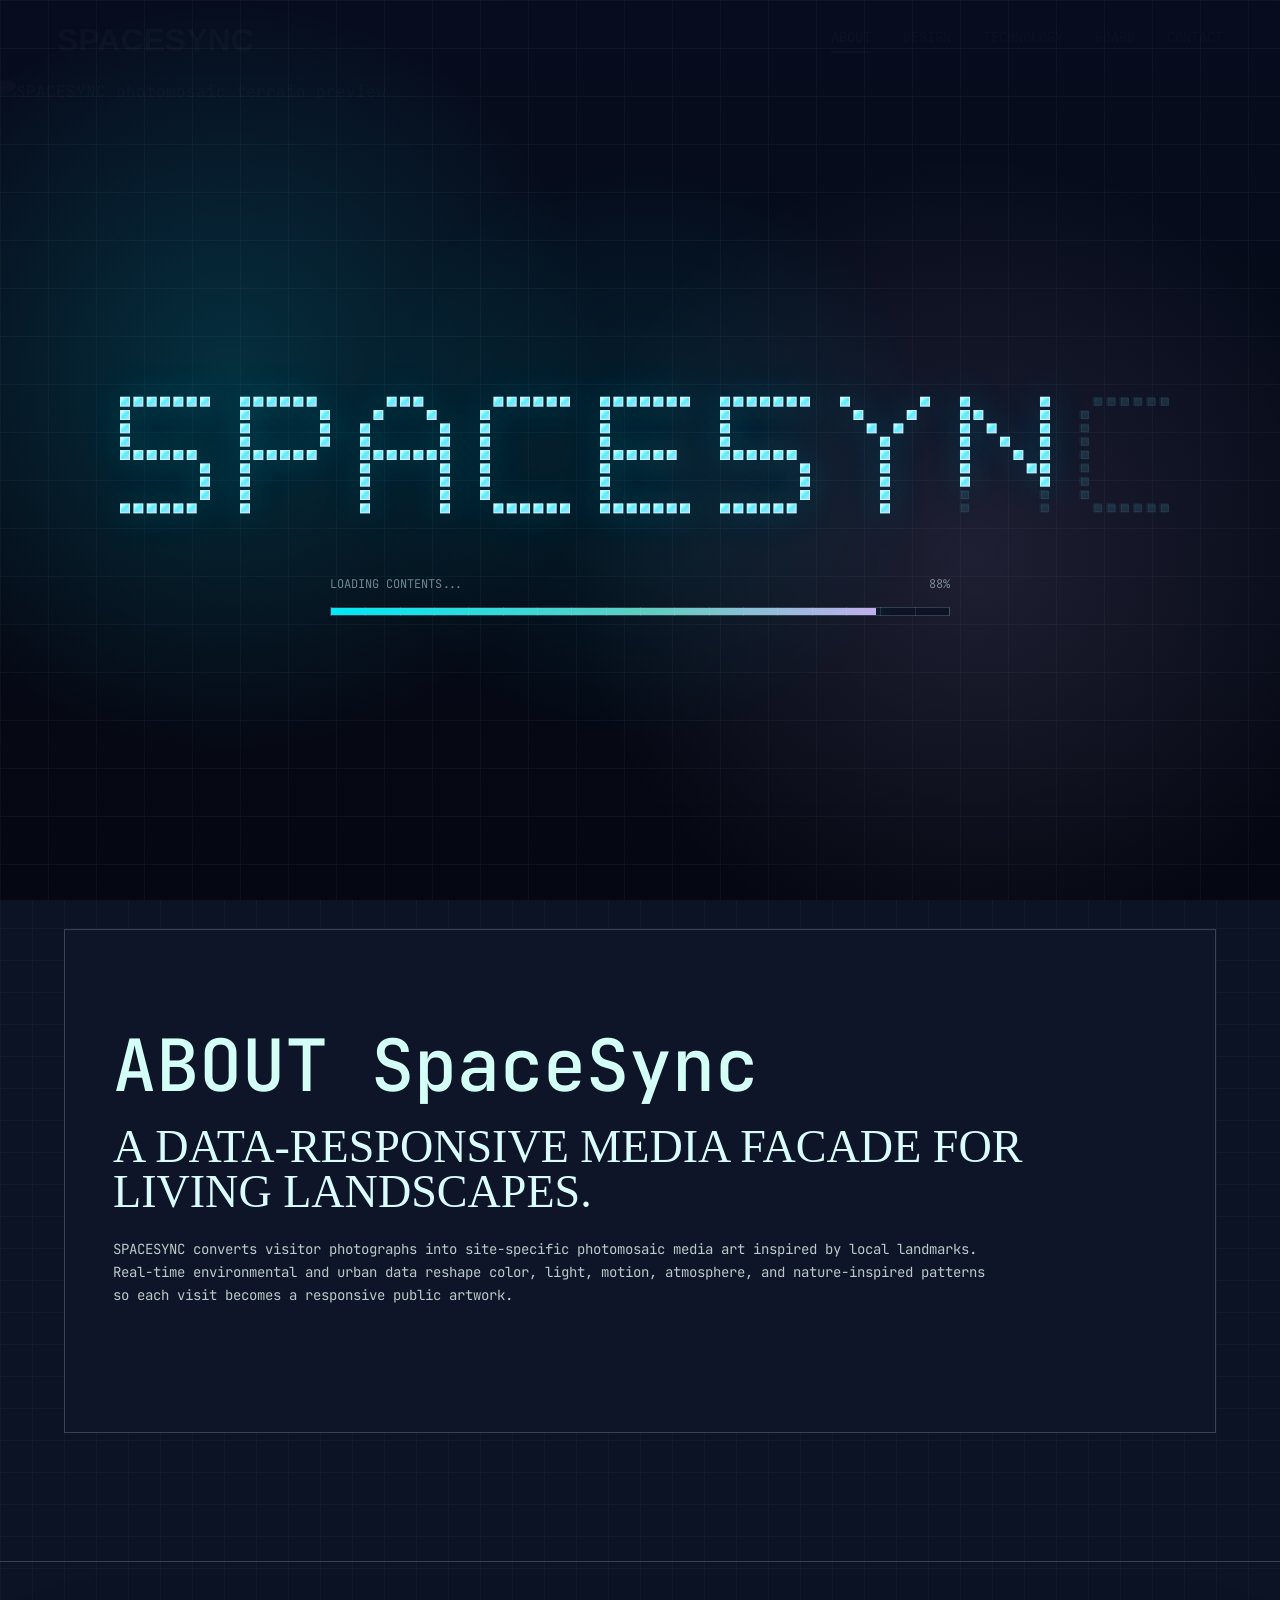
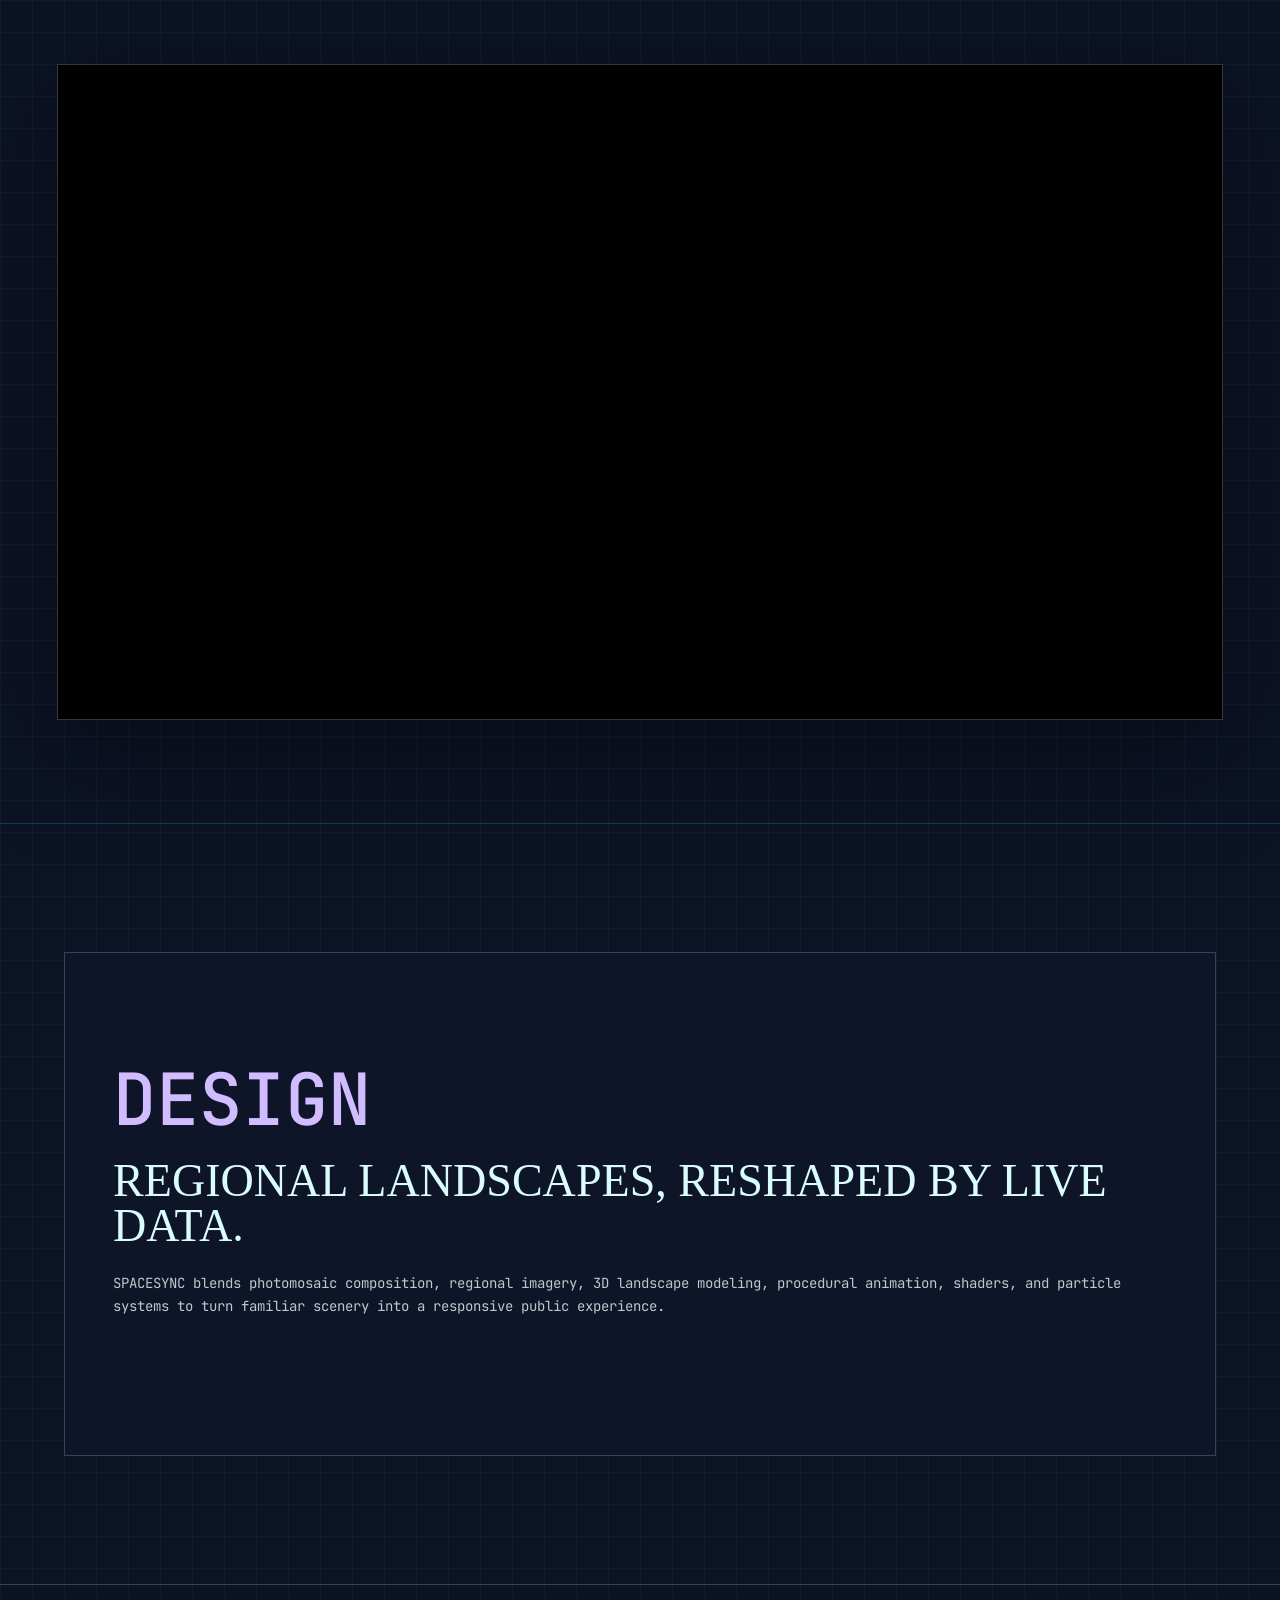
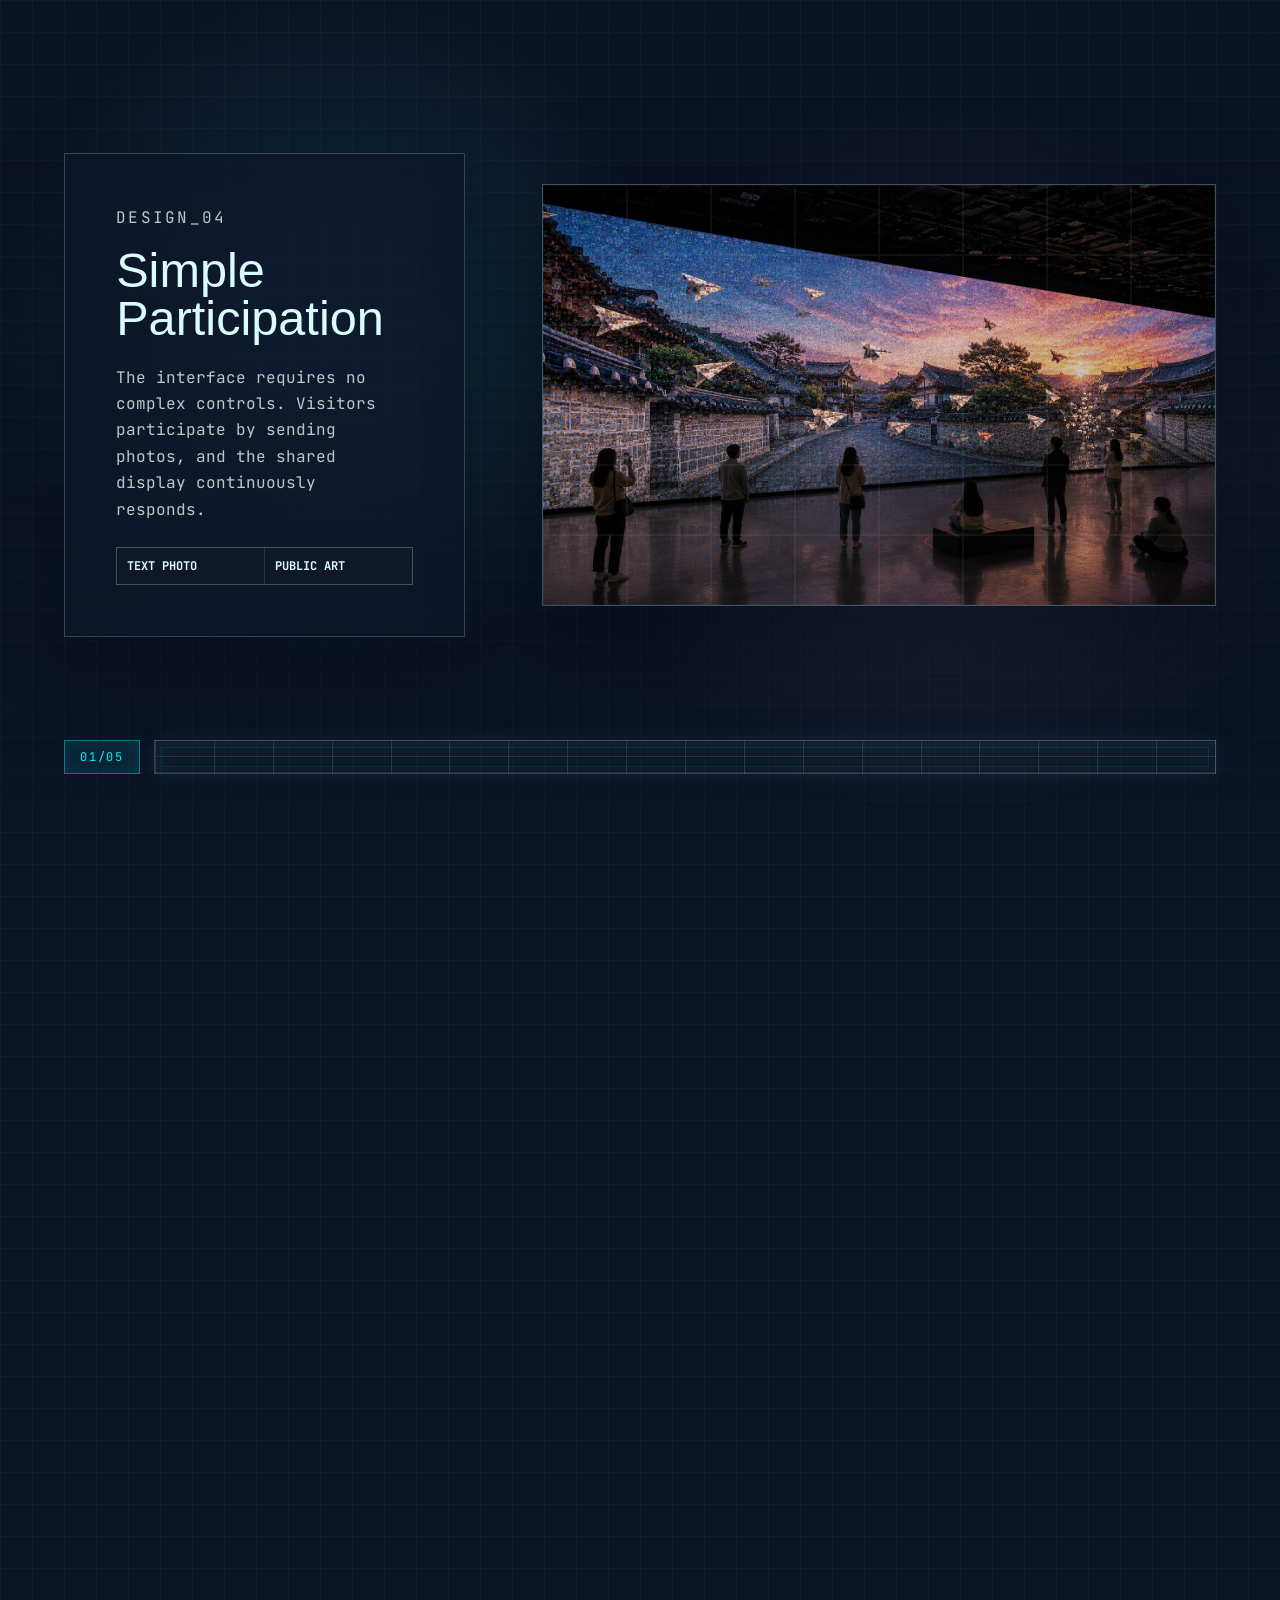
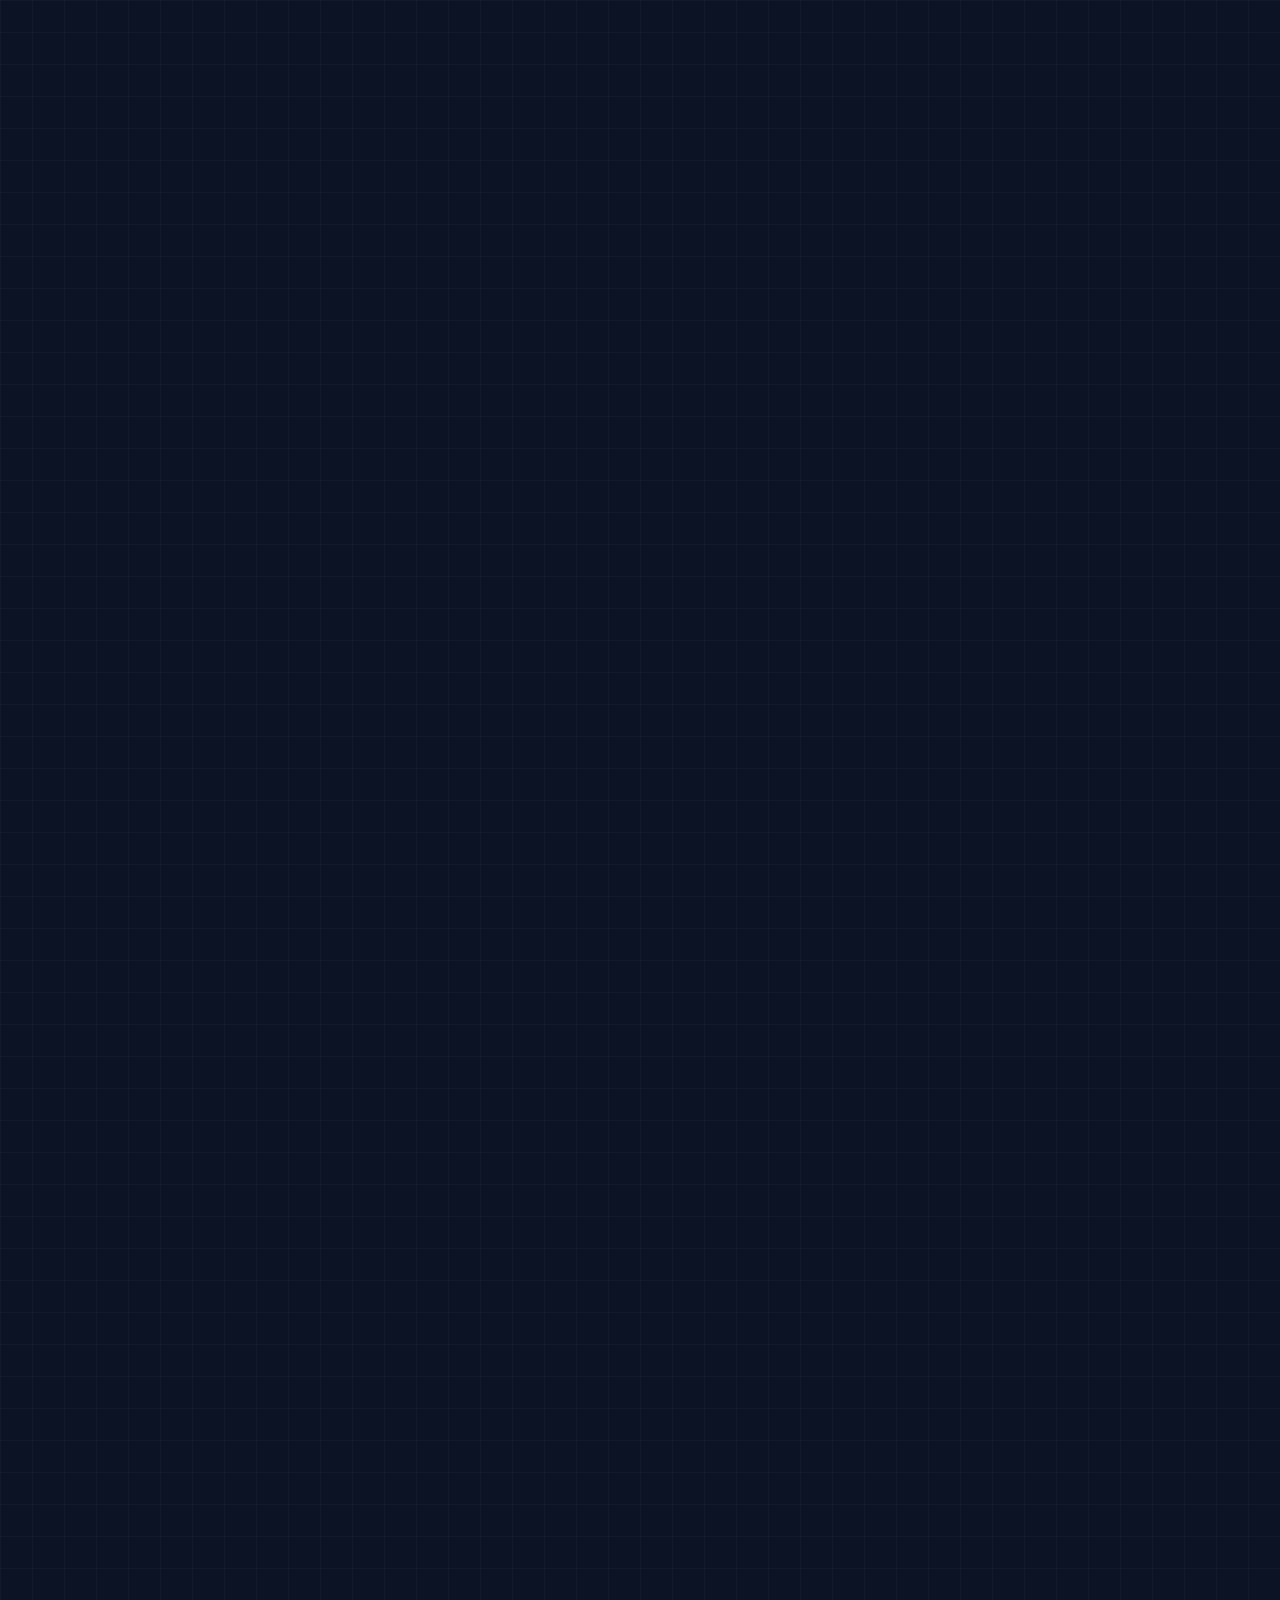
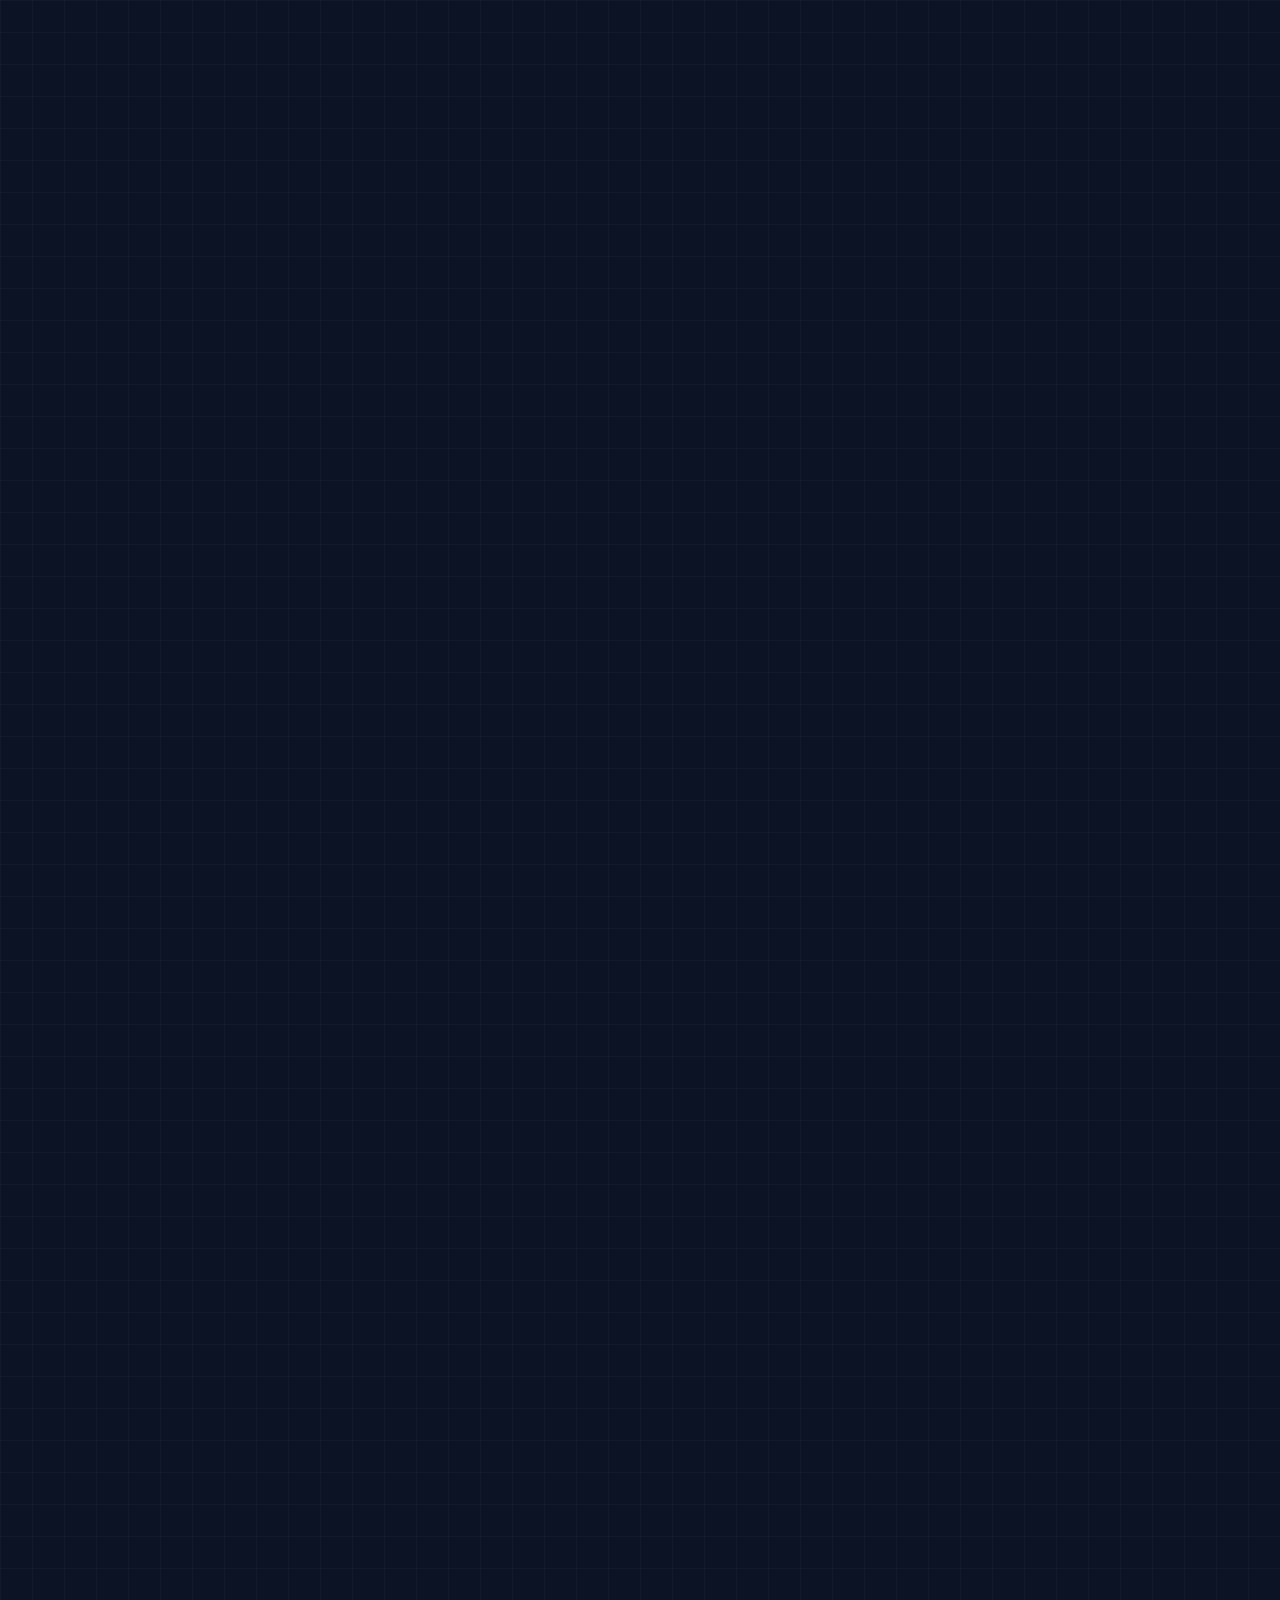
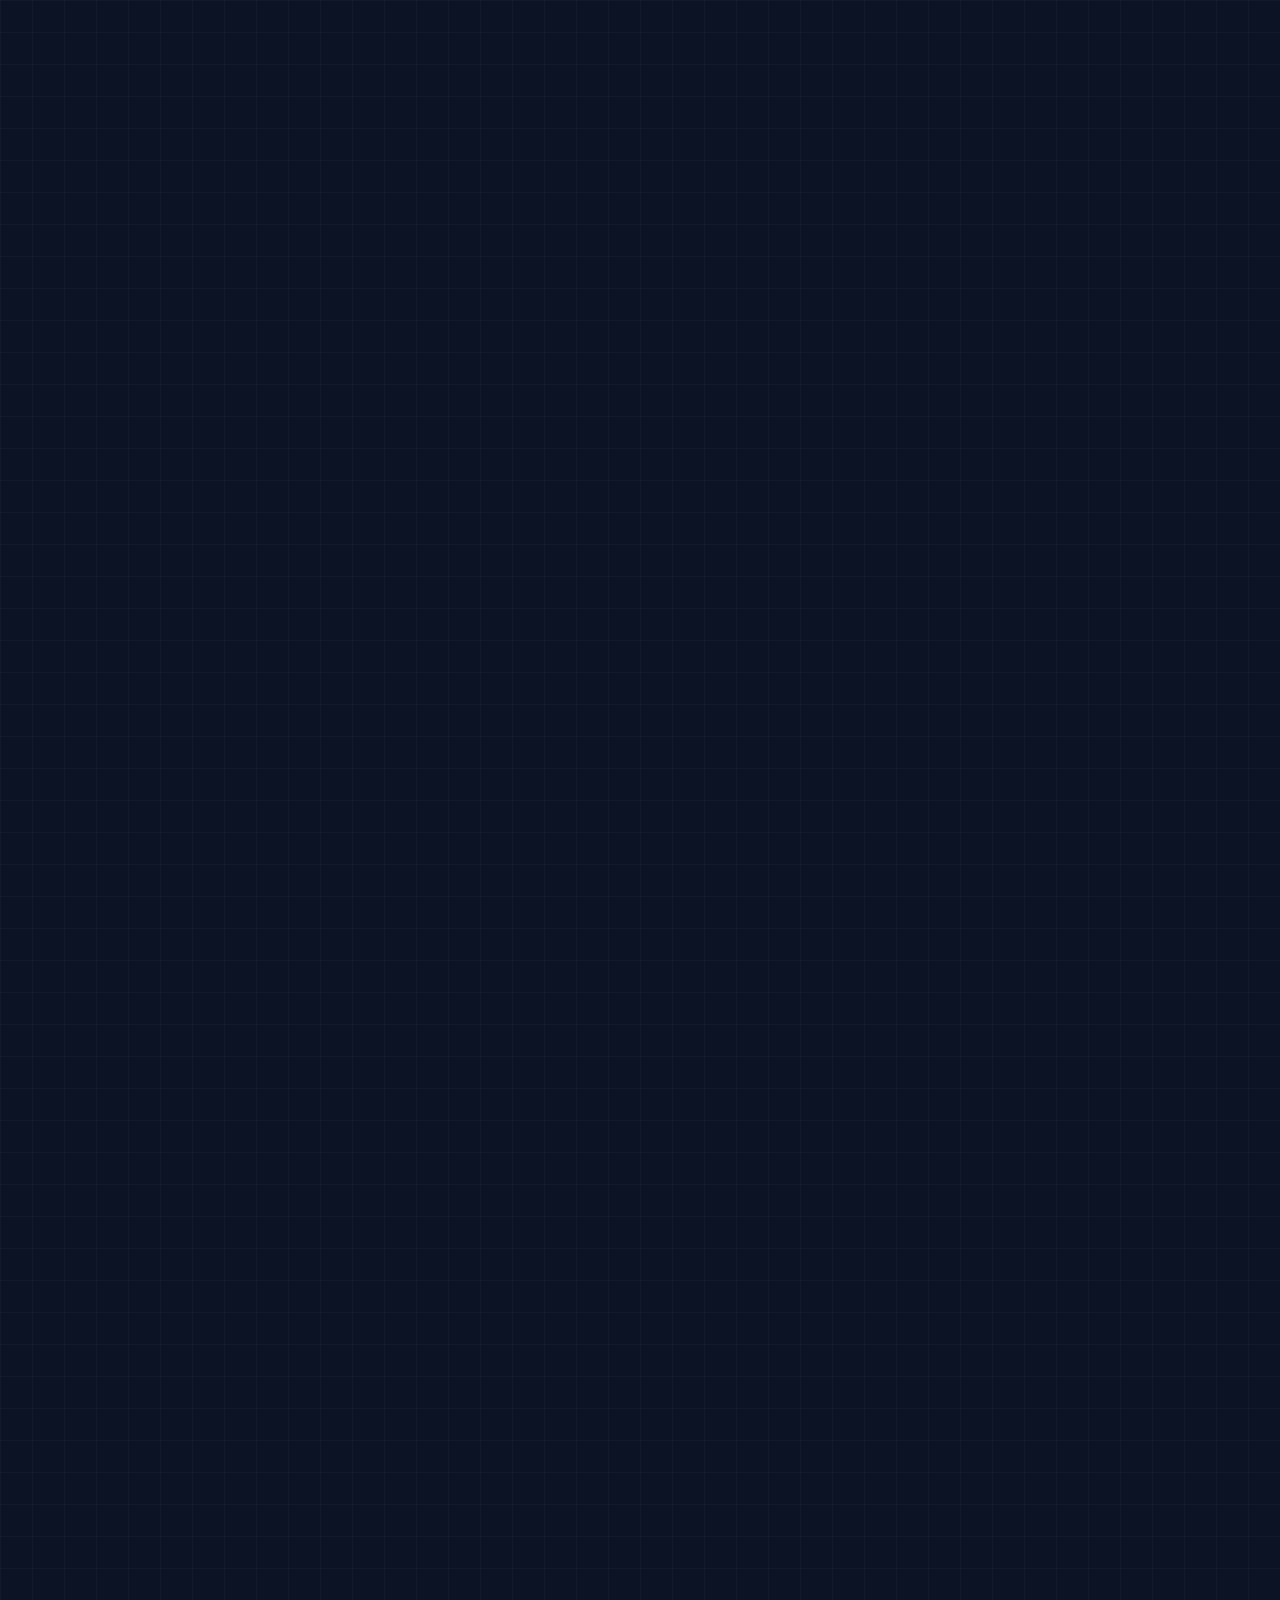
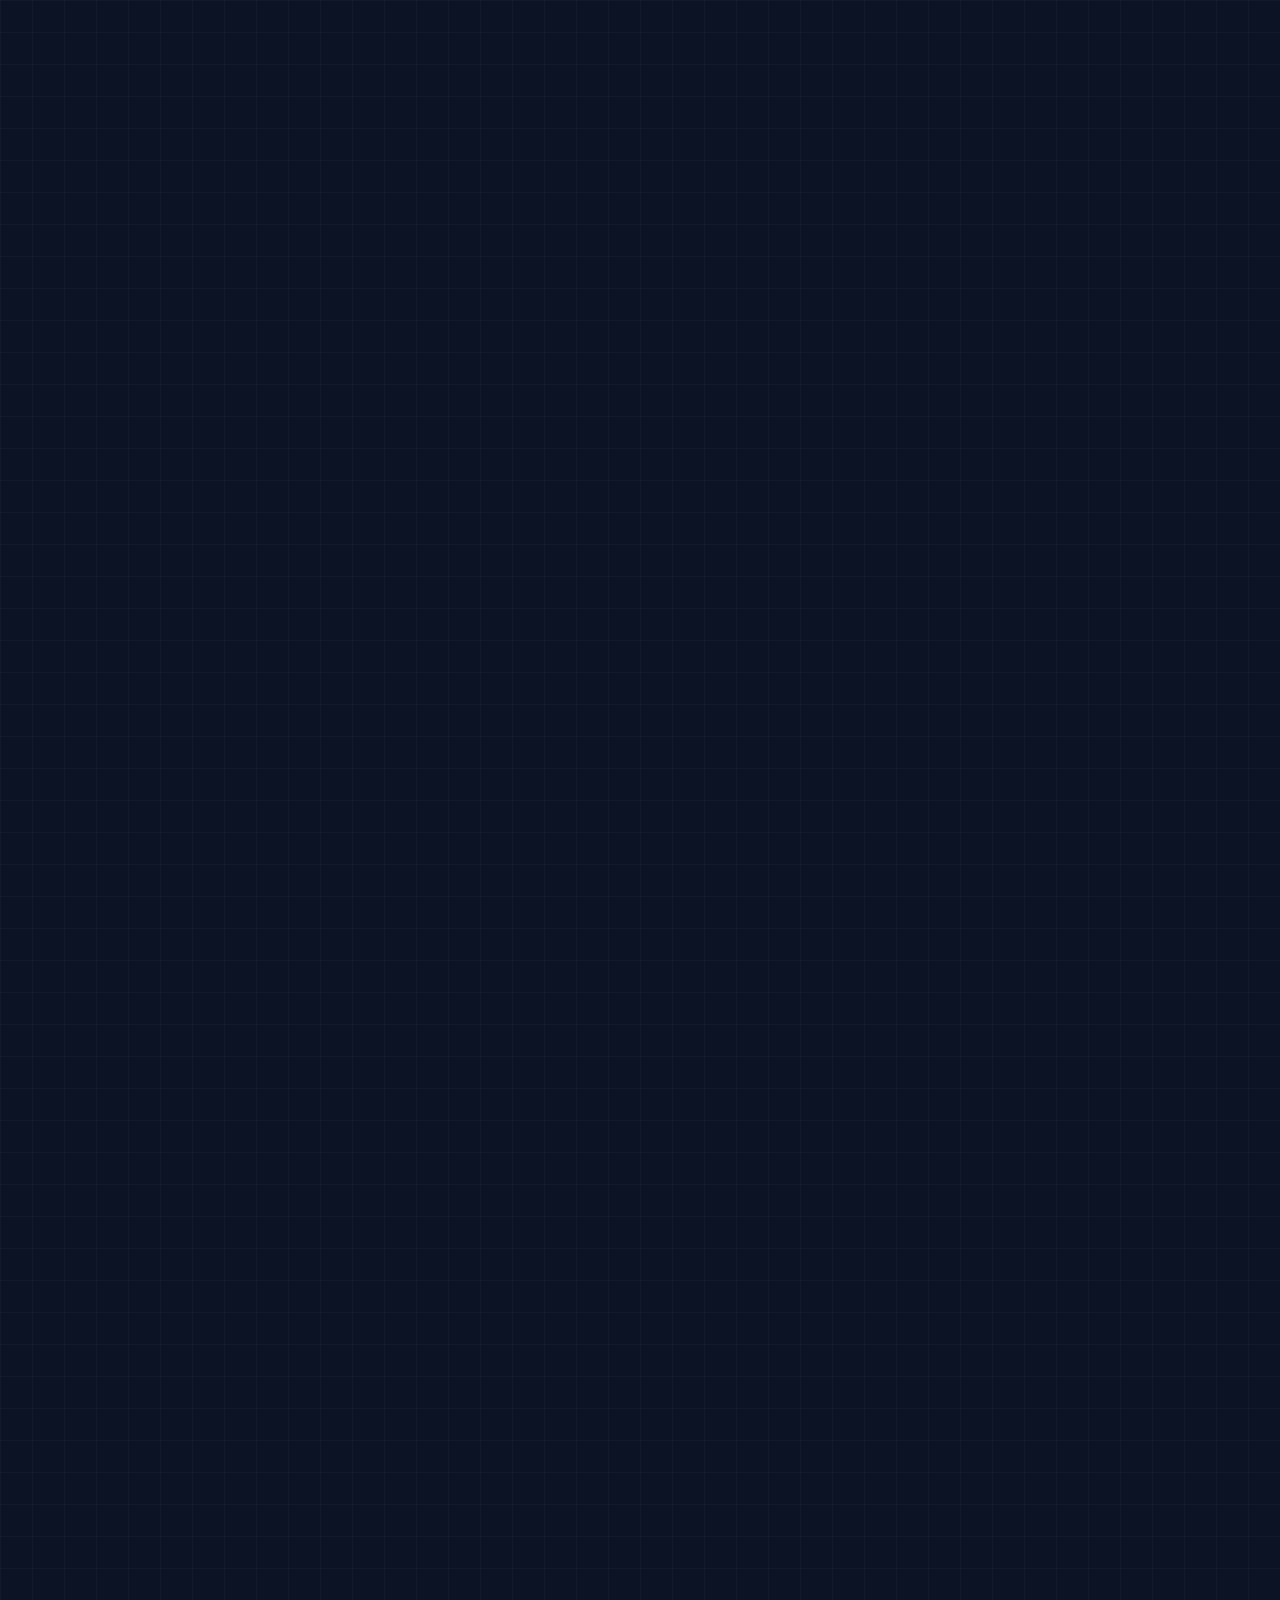
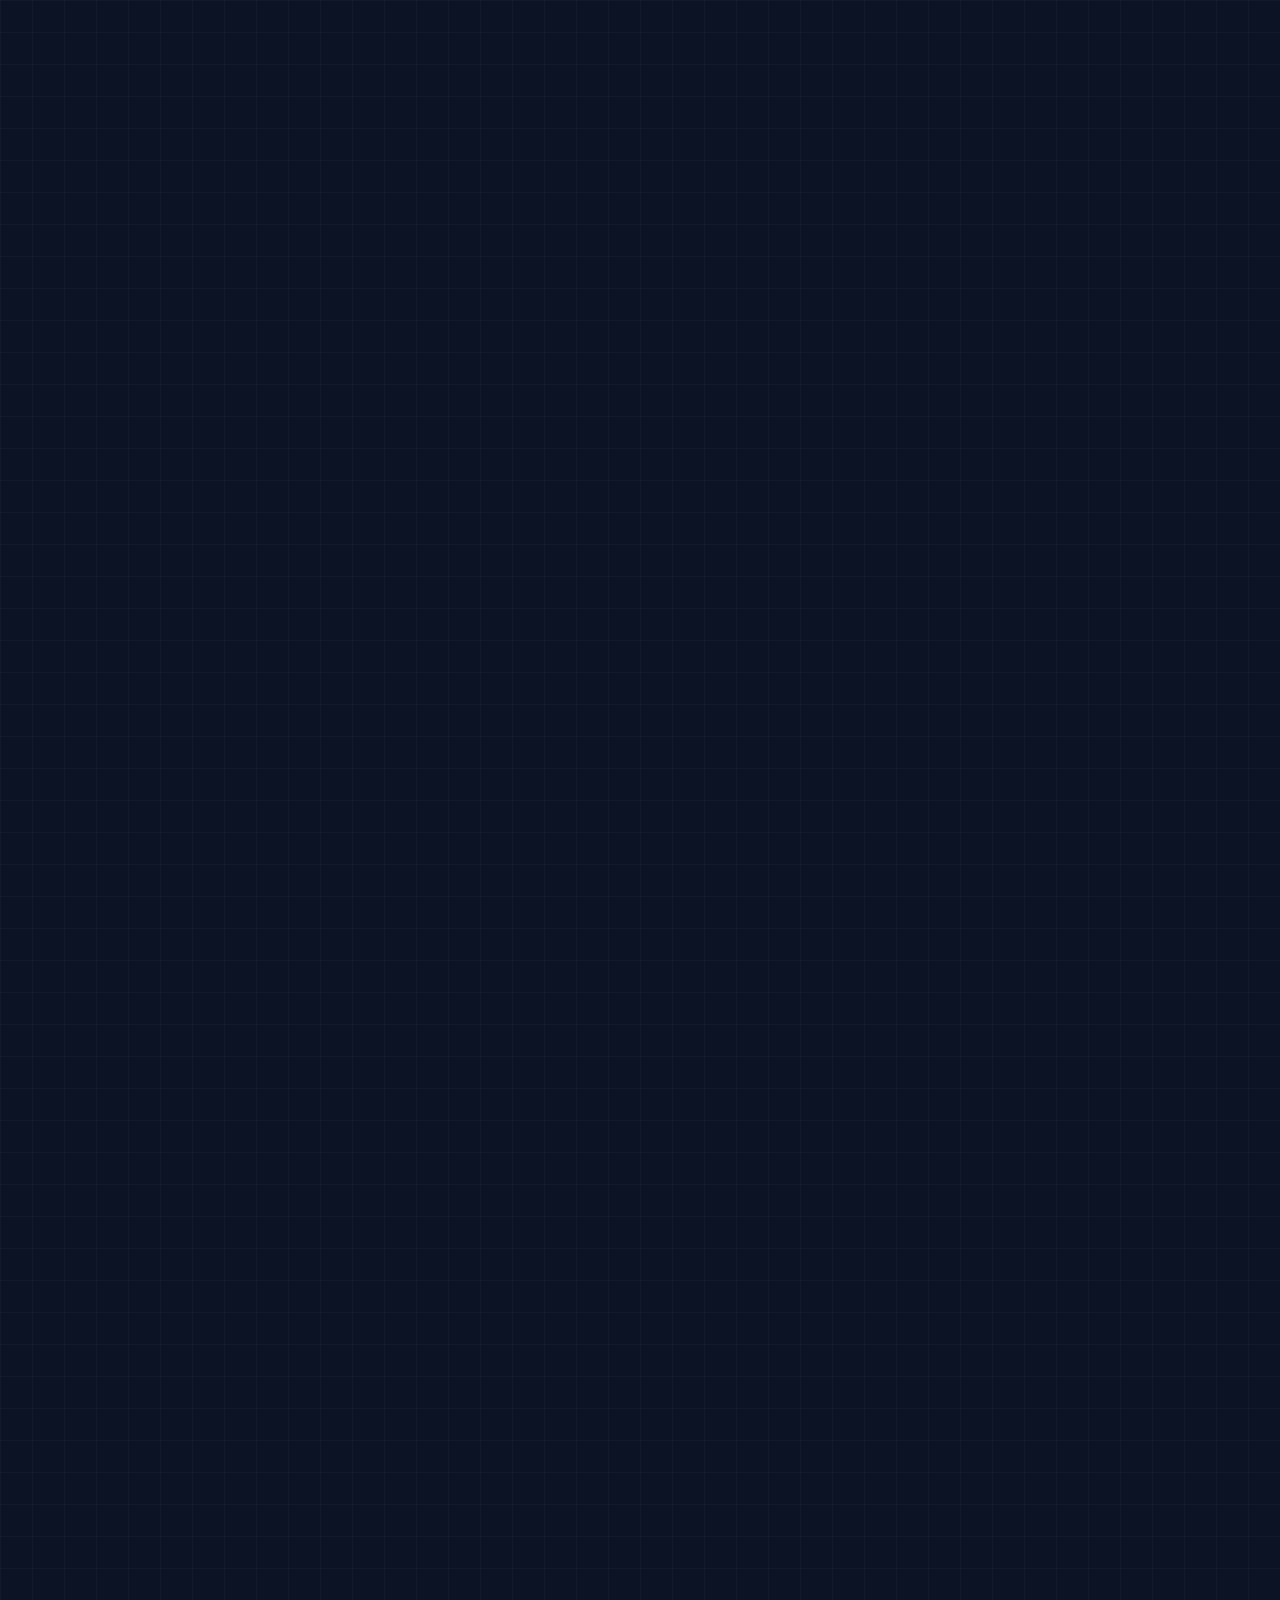
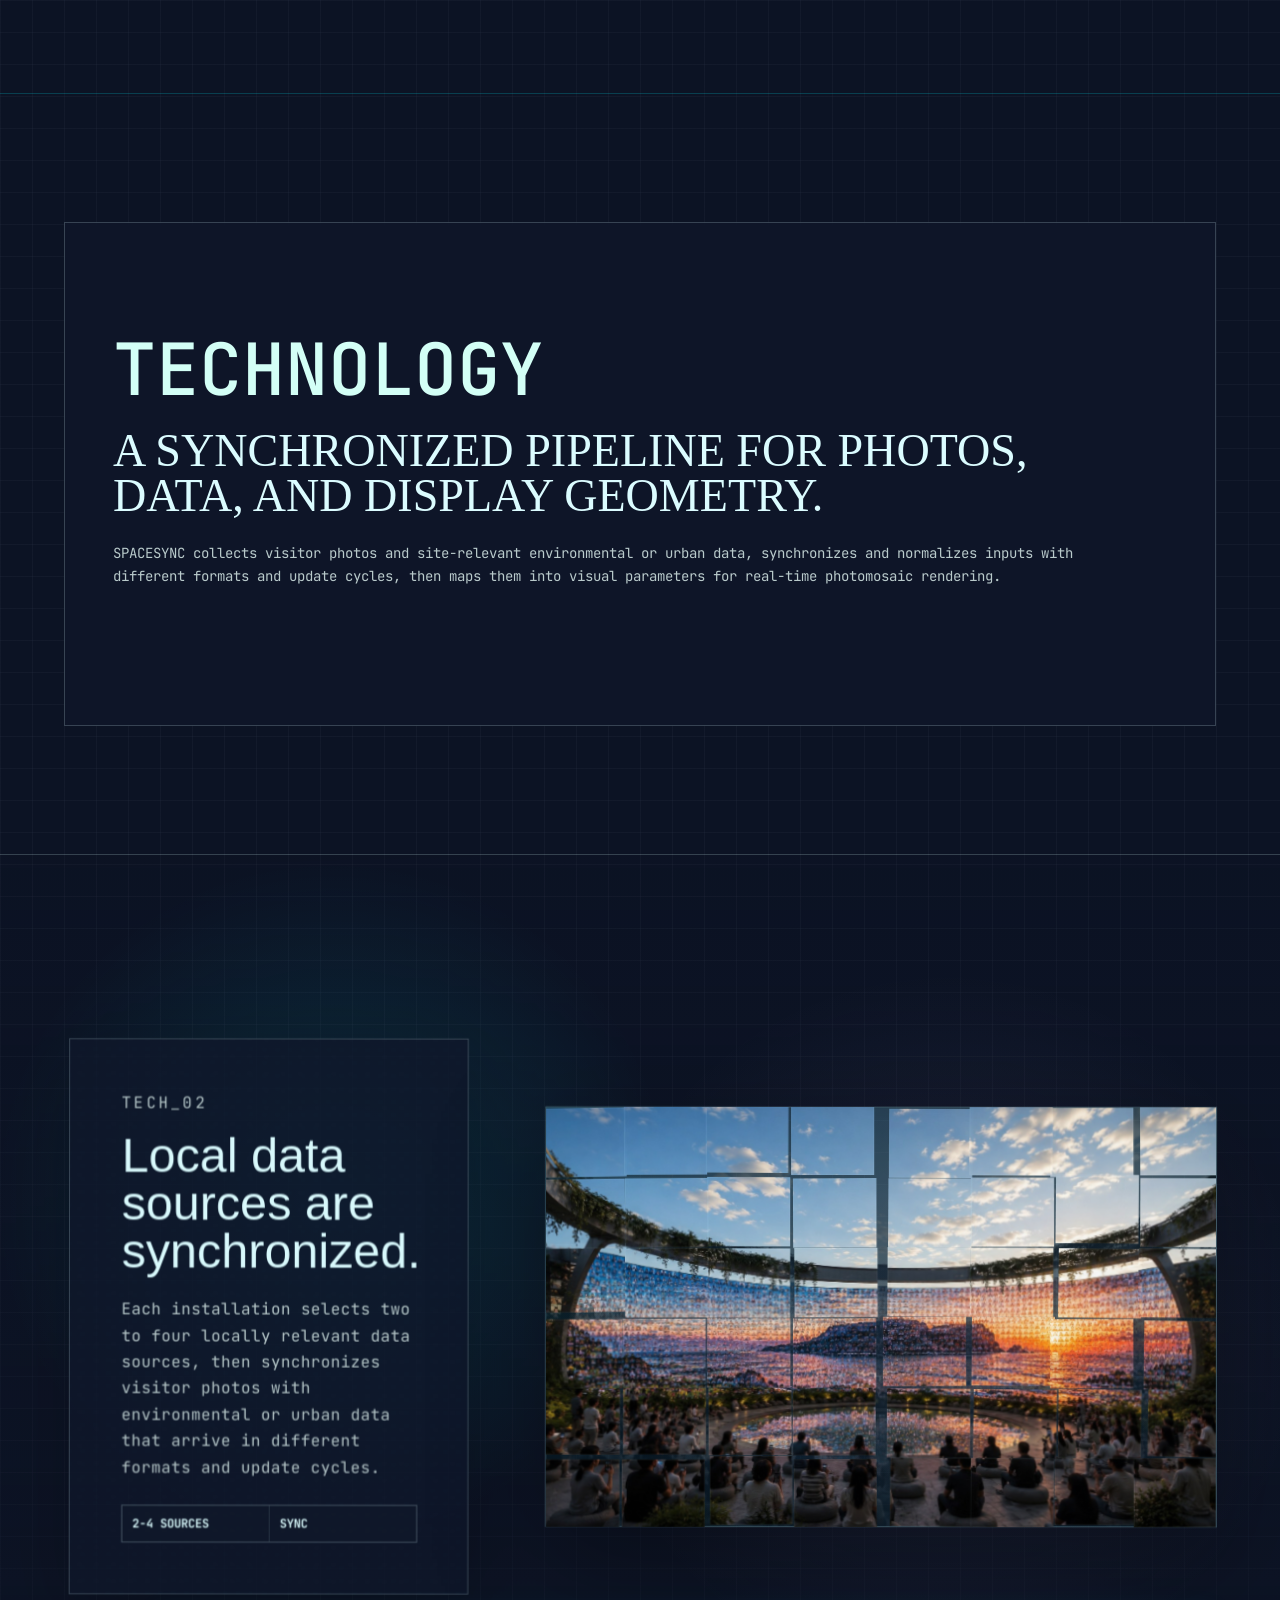
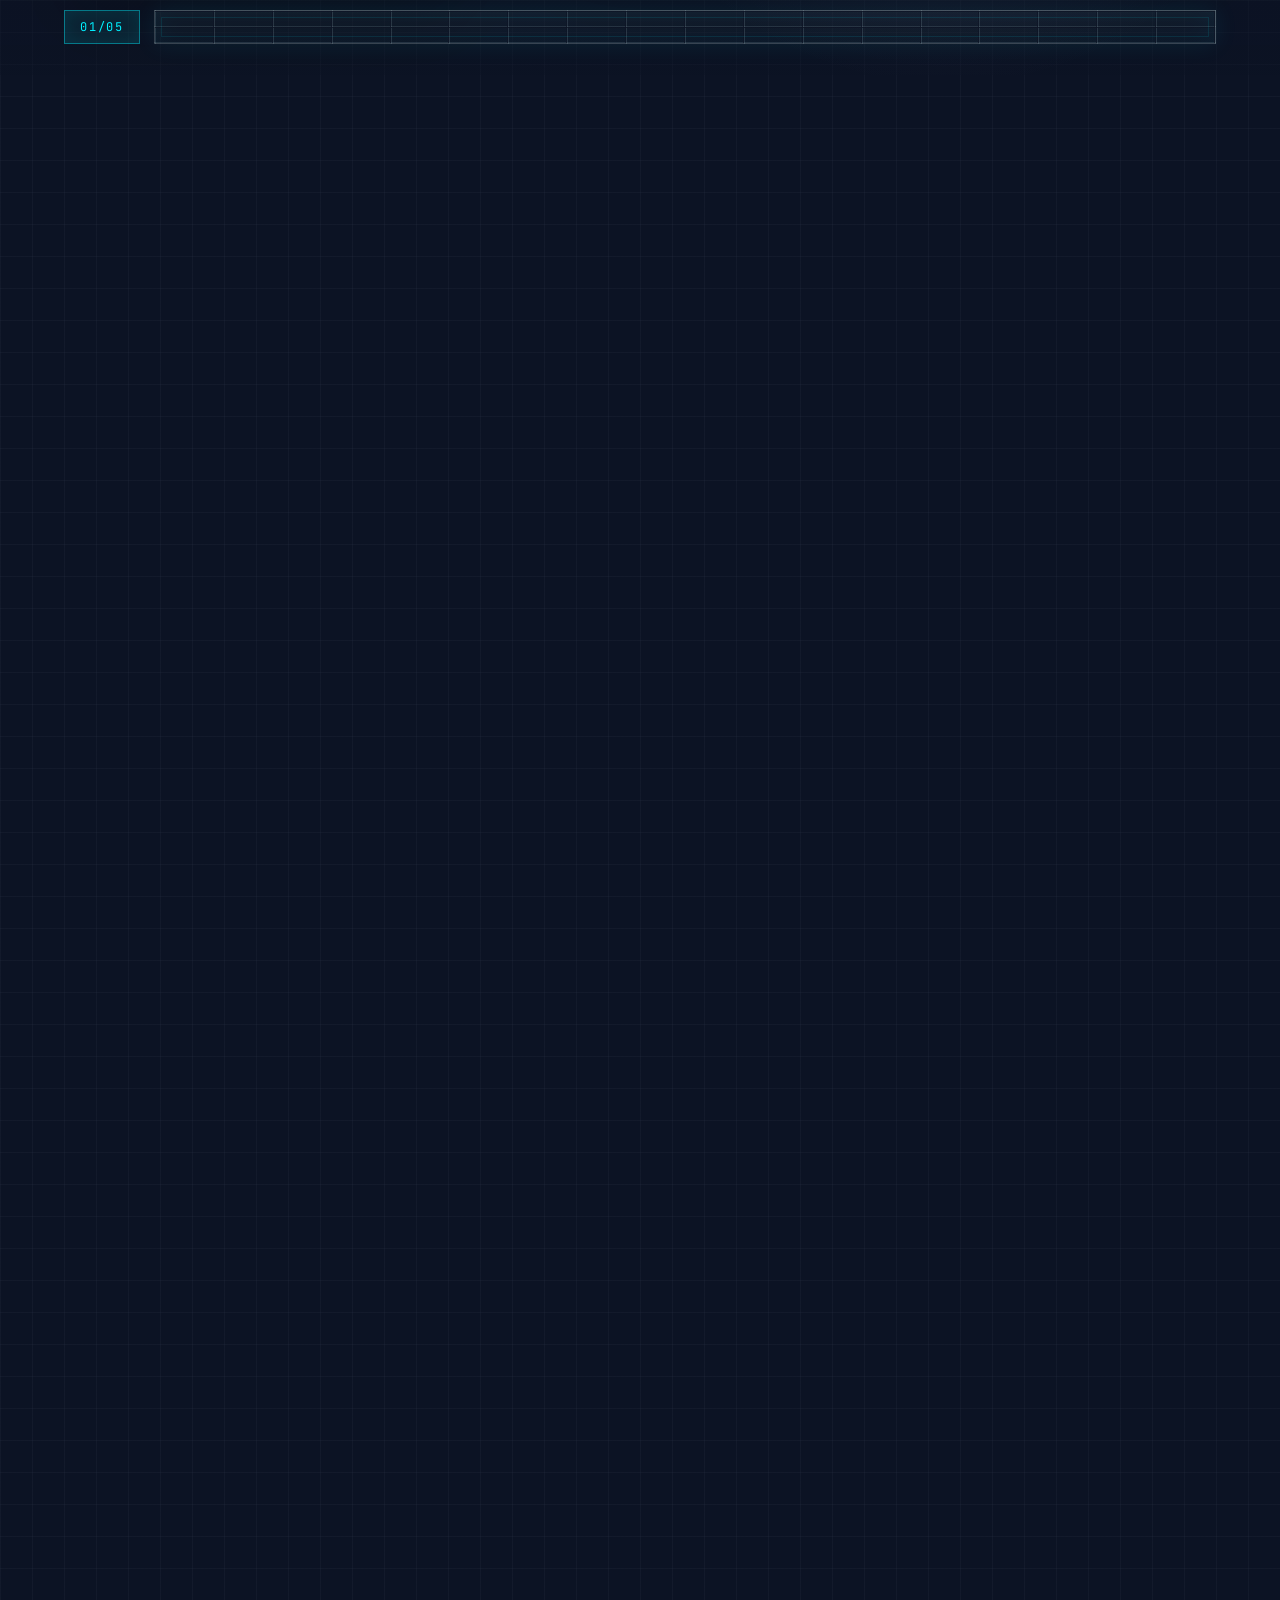
==== commit 109f64bd: "spacesync" ====
--- a/index.html
+++ b/index.html
@@ -3,7 +3,7 @@
 <head>
 <meta charset="utf-8"/>
 <meta content="width=device-width, initial-scale=1.0" name="viewport"/>
-<title>SCAPESYNC | Responsive Photomosaic Systems</title>
+<title>SPACESYNC | Responsive Photomosaic Systems</title>
 <script>
     (() => {
         try {
@@ -728,11 +728,11 @@
 </head>
 <body class="antialiased">
 <div id="ambient-tile-field" aria-hidden="true"></div>
-<div id="asset-preloader" role="status" aria-live="polite" aria-label="Loading SCAPESYNC media assets">
+<div id="asset-preloader" role="status" aria-live="polite" aria-label="Loading SPACESYNC media assets">
 <div class="preloader-grid" data-preload-grid aria-hidden="true"></div>
 <div class="preloader-shell">
 <div>
-<div class="preloader-word">SCAPESYNC</div>
+<div class="preloader-word">SPACESYNC</div>
 <div class="preloader-meta">
 <span>Loading Contents...</span>
 <span data-preload-percent>0%</span>
@@ -744,7 +744,7 @@
 
 <nav class="sc-nav">
 <div class="sc-nav-inner">
-<a class="sc-brand" href="#top">SCAPESYNC</a>
+<a class="sc-brand" href="#top">SPACESYNC</a>
 <div class="sc-nav-menu">
 <a class="sc-nav-link active" href="#about">ABOUT</a>
 <a class="sc-nav-link" href="#design">DESIGN</a>
@@ -758,25 +758,25 @@
 <main class="relative z-10">
 <section class="hero-banner" id="top">
 <div class="hero-banner-media">
-<img alt="SCAPESYNC photomosaic terrain preview" class="hero-banner-image" src="assets/resource/scapesync_banner.jpg" fetchpriority="high" decoding="async"/>
+<img alt="SPACESYNC photomosaic terrain preview" class="hero-banner-image" src="assets/resource/scapesync_banner.jpg" fetchpriority="high" decoding="async"/>
 </div>
 </section>
 
 <section class="sync-section section-intro mosaic-target relative py-24 md:py-32 px-margin-mobile md:px-margin-desktop max-w-container-max mx-auto overflow-hidden border-b border-primary/20" id="about">
 <article class="section-card p-8 md:p-12">
-<p class="font-data-label text-data-label text-tertiary mb-12">ABOUT ScapeSync</p>
+<p class="font-data-label text-data-label text-tertiary mb-12">ABOUT SpaceSync</p>
 <h2 class="font-headline-lg text-primary mb-6 font-['Geist'] uppercase">
                     A data-responsive media facade for living landscapes.
                 </h2>
 <p class="font-body-md text-body-md text-on-surface-variant leading-relaxed max-w-5xl">
-                    SCAPESYNC converts visitor photographs into site-specific photomosaic media art inspired by local landmarks.<br>Real-time environmental and urban data reshape color, light, motion, atmosphere, and nature-inspired patterns <br>so each visit becomes a responsive public artwork.
+                    SPACESYNC converts visitor photographs into site-specific photomosaic media art inspired by local landmarks.<br>Real-time environmental and urban data reshape color, light, motion, atmosphere, and nature-inspired patterns <br>so each visit becomes a responsive public artwork.
                 </p>
 </article>
 </section>
 
-<section class="about-video-section" aria-label="SCAPESYNC about video">
+<section class="about-video-section" aria-label="SPACESYNC about video">
 <div class="about-video-frame">
-<video aria-label="SCAPESYNC about video" autoplay muted loop playsinline preload="auto">
+<video aria-label="SPACESYNC about video" autoplay muted loop playsinline preload="auto">
 <source src="assets/resource/Scapesync_about_video.mp4" type="video/mp4"/>
 </video>
 </div>
@@ -789,7 +789,7 @@
                     Regional landscapes, reshaped by live data.
                 </h2>
 <p class="font-body-md text-body-md text-on-surface-variant leading-relaxed max-w-5xl">
-                    SCAPESYNC blends photomosaic composition, regional imagery, 3D landscape modeling, procedural animation, shaders, and particle systems to turn familiar scenery into a responsive public experience.
+                    SPACESYNC blends photomosaic composition, regional imagery, 3D landscape modeling, procedural animation, shaders, and particle systems to turn familiar scenery into a responsive public experience.
                 </p>
 </article>
 </section>
@@ -799,7 +799,7 @@
 <div class="mosaic-deck">
 <article class="mosaic-story-card is-media-only" data-i="0">
 <div class="mosaic-media">
-<img alt="SCAPESYNC before and after design visual" src="assets/resource/scapesync_technology_3.jpg"/>
+<img alt="SPACESYNC before and after design visual" src="assets/resource/scapesync_technology_3.jpg"/>
 <div class="mosaic-pieces" aria-hidden="true"></div>
 </div>
 </article>
@@ -811,7 +811,7 @@
 <div class="metric-strip font-data-value text-data-value text-primary mt-6"><span>VISITOR PHOTOS</span><span>LOCAL SCENE</span></div>
 </div>
 <div class="mosaic-media">
-<img alt="SCAPESYNC design visual field 01" src="assets/resource/Scapesync_design_2.jpeg"/>
+<img alt="SPACESYNC design visual field 01" src="assets/resource/Scapesync_design_2.jpeg"/>
 <div class="mosaic-pieces" aria-hidden="true"></div>
 </div>
 </article>
@@ -823,7 +823,7 @@
 <div class="metric-strip font-data-value text-data-value text-primary mt-6"><span>LIVE DATA</span><span>SCENE RHYTHM</span></div>
 </div>
 <div class="mosaic-media">
-<img alt="SCAPESYNC design visual field 02" src="assets/resource/Scapesync_design_1.jpeg"/>
+<img alt="SPACESYNC design visual field 02" src="assets/resource/Scapesync_design_1.jpeg"/>
 <div class="mosaic-pieces" aria-hidden="true"></div>
 </div>
 </article>
@@ -835,7 +835,7 @@
 <div class="metric-strip font-data-value text-data-value text-primary mt-6"><span>LANDMARKS</span><span>TRANSFORMED</span></div>
 </div>
 <div class="mosaic-media">
-<img alt="SCAPESYNC design visual field 03" src="assets/resource/Scapesync_design_8.jpg"/>
+<img alt="SPACESYNC design visual field 03" src="assets/resource/Scapesync_design_8.jpg"/>
 <div class="mosaic-pieces" aria-hidden="true"></div>
 </div>
 </article>
@@ -847,7 +847,7 @@
 <div class="metric-strip font-data-value text-data-value text-primary mt-6"><span>TEXT PHOTO</span><span>PUBLIC ART</span></div>
 </div>
 <div class="mosaic-media">
-<img alt="SCAPESYNC design visual field 04" src="assets/resource/Scapesync_design_7.jpg"/>
+<img alt="SPACESYNC design visual field 04" src="assets/resource/Scapesync_design_7.jpg"/>
 <div class="mosaic-pieces" aria-hidden="true"></div>
 </div>
 </article>
@@ -866,7 +866,7 @@
                     A synchronized pipeline for photos, data, and display geometry.
                 </h2>
 <p class="font-body-md text-body-md text-on-surface-variant leading-relaxed max-w-5xl">
-                    SCAPESYNC collects visitor photos and site-relevant environmental or urban data, synchronizes and normalizes inputs with different formats and update cycles, then maps them into visual parameters for real-time photomosaic rendering.
+                    SPACESYNC collects visitor photos and site-relevant environmental or urban data, synchronizes and normalizes inputs with different formats and update cycles, then maps them into visual parameters for real-time photomosaic rendering.
                 </p>
 </article>
 </section>
@@ -876,7 +876,7 @@
 <div class="mosaic-deck">
 <article class="mosaic-story-card is-media-only" data-i="0">
 <div class="mosaic-media">
-<img alt="SCAPESYNC system workflow visual" src="assets/resource/scapesync_technology_4.jpg"/>
+<img alt="SPACESYNC system workflow visual" src="assets/resource/scapesync_technology_4.jpg"/>
 <div class="mosaic-pieces" aria-hidden="true"></div>
 </div>
 </article>
@@ -888,7 +888,7 @@
 <div class="metric-strip font-data-value text-data-value text-primary mt-6"><span>2-4 SOURCES</span><span>SYNC</span></div>
 </div>
 <div class="mosaic-media">
-<img alt="SCAPESYNC technology visual 01" src="assets/resource/Scapesync_design_5.jpg"/>
+<img alt="SPACESYNC technology visual 01" src="assets/resource/Scapesync_design_5.jpg"/>
 <div class="mosaic-pieces" aria-hidden="true"></div>
 </div>
 </article>
@@ -900,7 +900,7 @@
 <div class="metric-strip font-data-value text-data-value text-primary mt-6"><span>PHOTOMOSAIC</span><span>SHADERS</span></div>
 </div>
 <div class="mosaic-media">
-<img alt="SCAPESYNC technology visual 02" src="assets/resource/Scapesync_design_3.jpg"/>
+<img alt="SPACESYNC technology visual 02" src="assets/resource/Scapesync_design_3.jpg"/>
 <div class="mosaic-pieces" aria-hidden="true"></div>
 </div>
 </article>
@@ -912,7 +912,7 @@
 <div class="metric-strip font-data-value text-data-value text-primary mt-6"><span>SCREEN META</span><span>MODULAR</span></div>
 </div>
 <div class="mosaic-media">
-<img alt="SCAPESYNC parametric visual mapping" src="assets/resource/Scapesync_design_4.jpg"/>
+<img alt="SPACESYNC parametric visual mapping" src="assets/resource/Scapesync_design_4.jpg"/>
 <div class="mosaic-pieces" aria-hidden="true"></div>
 </div>
 </article>
@@ -924,7 +924,7 @@
 <div class="metric-strip font-data-value text-data-value text-primary mt-6"><span>MODULAR</span><span>COHERENT</span></div>
 </div>
 <div class="mosaic-media">
-<img alt="SCAPESYNC replaceable visual modules" src="assets/resource/Scapesync_design_6.jpg"/>
+<img alt="SPACESYNC replaceable visual modules" src="assets/resource/Scapesync_design_6.jpg"/>
 <div class="mosaic-pieces" aria-hidden="true"></div>
 </div>
 </article>
@@ -938,8 +938,9 @@
 </main>
 <footer class="sc-footer">
 <div class="sc-footer-inner">
-<strong class="sc-footer-brand">SCAPESYNC</strong>
-<span>&copy; 2026 SCAPESYNC.</span>
+<strong class="sc-footer-brand">SPACESYNC</strong>
+<div class="sc-footer-ack"><div class="sc-footer-ack-row"><span>Supported by IITP &middot; COMPA &middot; Gyeonggi RISE Center</span><a href="https://scapesync.p-e.kr/board.html#acknowledgements">Acknowledgements &rarr;</a></div></div>
+<span>&copy; 2026 SPACESYNC.</span>
 </div>
 </footer>
 
@@ -972,6 +973,11 @@
         const minVisibleMs = 2800;
         const totalWeight = preloadAssets.reduce((sum, asset) => sum + asset.weight, 0);
         const assetProgress = preloadAssets.map(() => 0);
+        const visualProgressCap = 0.95;
+        let measuredProgress = 0;
+        let displayedProgress = 0;
+        let preloadFinished = false;
+        let progressFrame = 0;
 
         if (!loader) {
             doc.classList.remove('is-preloading');
@@ -1034,7 +1040,7 @@
             }));
         };
 
-        const wordPoints = buildWordmarkCells('SCAPESYNC');
+        const wordPoints = buildWordmarkCells('SPACESYNC');
         const tileCount = wordPoints.length;
         const preloadTiles = [];
 
@@ -1130,7 +1136,26 @@
             const weightedProgress = assetProgress.reduce((sum, progress, assetIndex) => {
                 return sum + progress * preloadAssets[assetIndex].weight;
             }, 0);
-            setProgress(weightedProgress / totalWeight);
+            measuredProgress = Math.max(measuredProgress, weightedProgress / totalWeight);
+        };
+
+        const animateProgress = (now) => {
+            if (preloadFinished) return;
+
+            const elapsed = Math.max(0, now - startedAt);
+            const interpolatedProgress = visualProgressCap * (1 - Math.exp(-elapsed / 6000));
+            const targetProgress = Math.min(
+                visualProgressCap,
+                Math.max(measuredProgress, interpolatedProgress)
+            );
+            const gap = targetProgress - displayedProgress;
+
+            if (gap > 0) {
+                displayedProgress += Math.min(gap, Math.max(0.001, gap * 0.09));
+                setProgress(displayedProgress);
+            }
+
+            progressFrame = window.requestAnimationFrame(animateProgress);
         };
 
         const resolveAfter = (ms) => new Promise((resolve) => {
@@ -1294,39 +1319,62 @@
         };
 
         const completePreload = () => {
-            setProgress(1);
-            const elapsed = performance.now() - startedAt;
-            const wait = Math.max(0, minVisibleMs - elapsed);
-
-            window.setTimeout(() => {
-                loader.setAttribute('aria-hidden', 'true');
-                loader.classList.add('is-revealing');
-                try {
-                    sessionStorage.setItem(preloadSessionKey, '1');
-                } catch (error) {
-                    // Ignore session storage failures.
+            preloadFinished = true;
+            if (progressFrame) window.cancelAnimationFrame(progressFrame);
+
+            const completionStartedAt = performance.now();
+            const completionStart = displayedProgress;
+            const completionDuration = 420;
+
+            const finishProgress = (now) => {
+                const t = Math.min(1, (now - completionStartedAt) / completionDuration);
+                const eased = 1 - Math.pow(1 - t, 3);
+                displayedProgress = completionStart + (1 - completionStart) * eased;
+                setProgress(displayedProgress);
+
+                if (t < 1) {
+                    window.requestAnimationFrame(finishProgress);
+                    return;
                 }
-                if (shell) {
-                    shell.style.opacity = '0';
-                    shell.style.filter = 'blur(10px)';
-                    shell.style.transform = 'translateY(-14px) scale(1.035)';
-                }
-                preloadTiles.forEach((tile) => {
-                    tile.style.opacity = '0';
-                    tile.style.transform = 'translate3d(var(--reveal-x), var(--reveal-y), 120px) scale(0.18) rotateZ(var(--reveal-rotate))';
-                    tile.style.transitionDuration = '820ms';
-                });
+
+                displayedProgress = 1;
+                setProgress(1);
+                const elapsed = performance.now() - startedAt;
+                const wait = Math.max(0, minVisibleMs - elapsed);
+
                 window.setTimeout(() => {
-                    doc.classList.remove('is-preloading');
-                    loader.style.opacity = '0';
-                    loader.style.visibility = 'hidden';
-                    loader.style.pointerEvents = 'none';
-                    window.setTimeout(() => loader.remove(), 820);
-                }, 520);
-            }, wait);
+                    loader.setAttribute('aria-hidden', 'true');
+                    loader.classList.add('is-revealing');
+                    try {
+                        sessionStorage.setItem(preloadSessionKey, '1');
+                    } catch (error) {
+                        // Ignore session storage failures.
+                    }
+                    if (shell) {
+                        shell.style.opacity = '0';
+                        shell.style.filter = 'blur(10px)';
+                        shell.style.transform = 'translateY(-14px) scale(1.035)';
+                    }
+                    preloadTiles.forEach((tile) => {
+                        tile.style.opacity = '0';
+                        tile.style.transform = 'translate3d(var(--reveal-x), var(--reveal-y), 120px) scale(0.18) rotateZ(var(--reveal-rotate))';
+                        tile.style.transitionDuration = '820ms';
+                    });
+                    window.setTimeout(() => {
+                        doc.classList.remove('is-preloading');
+                        loader.style.opacity = '0';
+                        loader.style.visibility = 'hidden';
+                        loader.style.pointerEvents = 'none';
+                        window.setTimeout(() => loader.remove(), 820);
+                    }, 520);
+                }, wait);
+            };
+
+            window.requestAnimationFrame(finishProgress);
         };
 
         setProgress(0);
+        progressFrame = window.requestAnimationFrame(animateProgress);
         Promise.all(preloadAssets.map(preloadOne)).then(completePreload);
     })();
 </script>
--- a/assets/scapesync-common.css
+++ b/assets/scapesync-common.css
@@ -155,6 +155,30 @@
   font-size: 22px;
 }
 
+.sc-footer-ack {
+  font-size: clamp(7px, 1.8vw, 11px);
+  letter-spacing: 0.08em;
+  text-align: center;
+  text-transform: none;
+}
+
+.sc-footer-ack-row {
+  display: flex;
+  align-items: center;
+  justify-content: center;
+  gap: 0.65rem;
+  white-space: nowrap;
+}
+
+.sc-footer-ack a {
+  color: #71f8e4;
+  transition: color 0.2s ease;
+}
+
+.sc-footer-ack a:hover {
+  color: #dbfcff;
+}
+
 @media (max-width: 760px) {
   #ambient-tile-field {
     gap: 1px;
